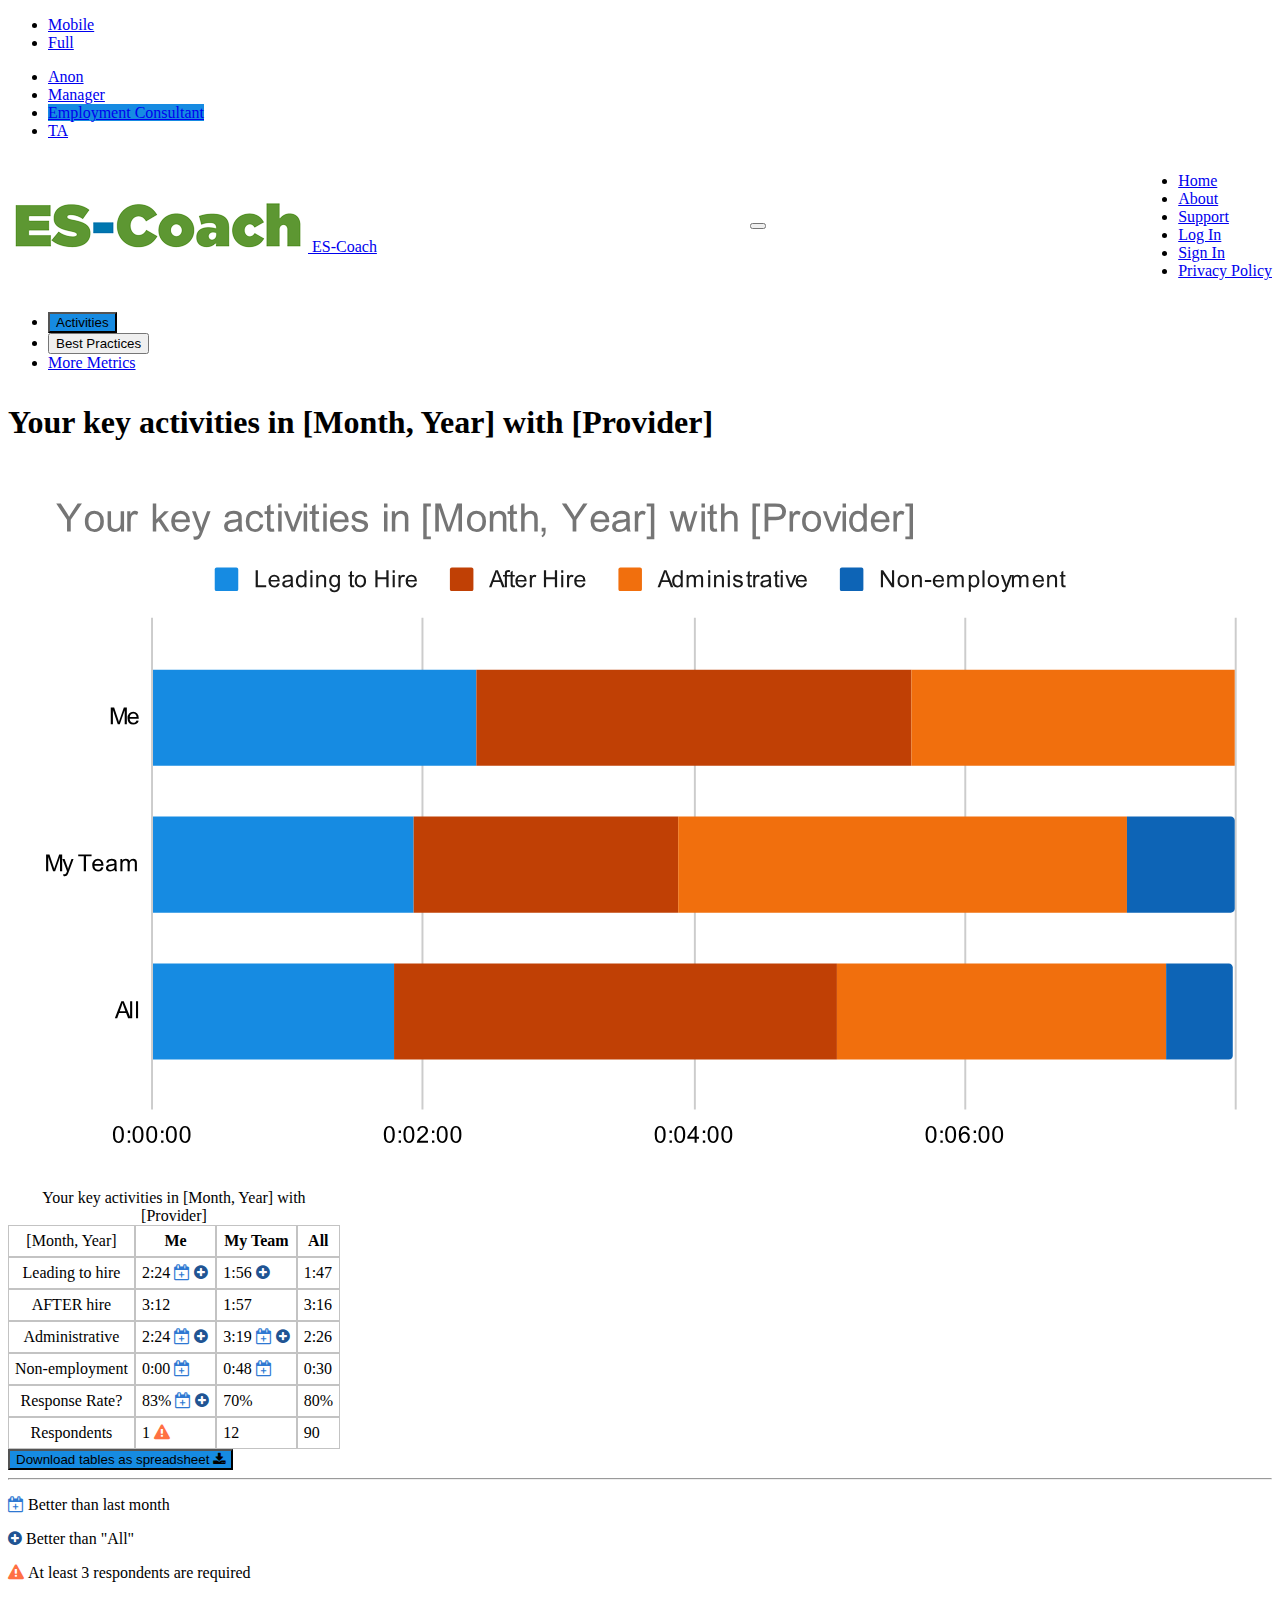
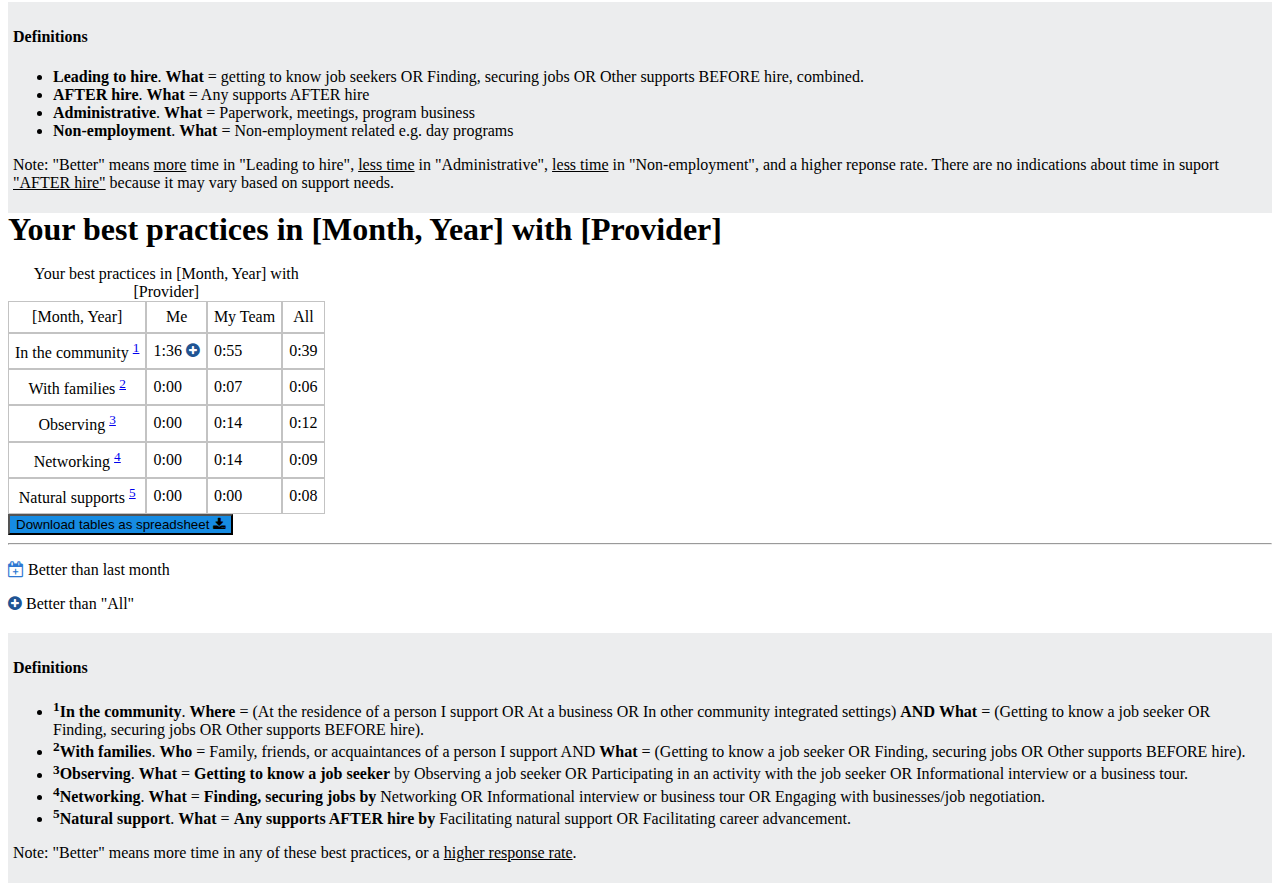
==== ec.html @ 664bf8a0 "style and content edits" ====
<!DOCTYPE html>
<html lang="en">
  <head>
    <title>ES-Coach Dashboard</title>
    <meta charset="utf-8" />
    <meta name="viewport" content="width=device-width, initial-scale=1" />
    <link
      rel="stylesheet"
      href="https://cdnjs.cloudflare.com/ajax/libs/font-awesome/4.7.0/css/font-awesome.min.css" />
<link href="https://cdn.jsdelivr.net/npm/bootstrap@5.2.3/dist/css/bootstrap.min.css" rel="stylesheet" integrity="sha384-rbsA2VBKQhggwzxH7pPCaAqO46MgnOM80zW1RWuH61DGLwZJEdK2Kadq2F9CUG65" crossorigin="anonymous">

    <link
      rel="stylesheet"
      href="https://cdn.jsdelivr.net/npm/bootstrap-icons@1.10.5/font/bootstrap-icons.css" />
    <link rel="stylesheet" href="css/style.css">

<script
      src="https://cdnjs.cloudflare.com/ajax/libs/bootstrap/5.2.0/js/bootstrap.bundle.min.js"
      integrity="sha512-9GacT4119eY3AcosfWtHMsT5JyZudrexyEVzTBWV3viP/YfB9e2pEy3N7WXL3SV6ASXpTU0vzzSxsbfsuUH4sQ=="
      crossorigin="anonymous"
      referrerpolicy="no-referrer"></script>
  </head>
  <body>
    <div class="bg-white">
      <div class="container">
    
        <ul class="nav nav-pills py-2 hidden-mobile">
          <li class="nav-item">
            <a class="nav-link" href="mobile.html">Mobile</a>
          </li>
          <li class="nav-item">
            <a class="nav-link" href="index.html">Full</a>
          </li>
        </ul>

        <ul class="nav nav-pills py-2">
          <li class="nav-item">
            <a class="nav-link" href="index.html">Anon</a>
          </li>
          <li class="nav-item">
            <a class="nav-link" href="manager.html">Manager</a>
          </li>
          <li class="nav-item">
            <a class="nav-link active" href="ec.html">Employment Consultant</a>
          </li>
          <li class="nav-item">
            <a class="nav-link" href="ta.html">TA</a>
          </li>
        </ul>
      </div>
    </div>
    <nav class="navbar navbar-expand-lg navbar-dark bg-dark mb-5" id="mainNav">
      <div class="container px-2">
        <a
          href="/"
          class="navbar-brand d-flex align-items-center mb-3 mb-md-0 me-md-auto text-dark text-decoration-none">
          <img src="es_coach_header.png" class="pe-2" alt="ES-COACH Logo" />
          <span class="visually-hidden" style="width: 10rem">ES-Coach</span>
        </a>

        <button
          class="navbar-toggler"
          type="button"
          data-bs-toggle="collapse"
          data-bs-target="#navbarResponsive"
          aria-controls="navbarResponsive"
          aria-expanded="false"
          aria-label="Toggle navigation">
          <span class="navbar-toggler-icon"></span>
        </button>
        <div class="collapse navbar-collapse" id="navbarResponsive">
          <ul class="navbar-nav ms-auto fw-bold">
            <li class="nav-item">
              <a class="nav-link menu" href="#">Home </a>
            </li>
            <li class="nav-item">
              <a class="nav-link menu" href="#">About </a>
            </li>

            <li class="nav-item">
              <a class="nav-link menu" href="#">Support</a>
            </li>

             <li class="nav-item">
              <a class="nav-link menu" href="#">Log In</a>
            </li>
             <li class="nav-item">
              <a class="nav-link menu" href="#">Sign In</a>
            </li>
             <li class="nav-item">
              <a class="nav-link menu" href="#">Privacy Policy</a>
            </li>
          </ul>
        </div>
      </div>
    </nav>

    <div class="container px-2">
      <div class="row">
        <div class="col-12">
          <!-- Nav tabs -->
          <ul class="p-2 nav nav-pills bg-light" id="floatingTab" role="tablist">
            <li class="nav-item" role="presentation">
              <button
                class="nav-link active"
                id="activities-tab"
                data-bs-toggle="pill"
                data-bs-target="#activities"
                type="button"
                role="tab"
                aria-controls="activities"
                aria-selected="true">
                Activities
              </button>
            </li>
            <li class="nav-item" role="presentation">
              <button
                class="nav-link"
                id="bestpractices-tab"
                data-bs-toggle="pill"
                data-bs-target="#bestpractices"
                type="button"
                role="tab"
                aria-controls="bestpractices"
                aria-selected="false">
                Best Practices
              </button>
            </li>
            <li class="nav-item">
              <a
                class="nav-link text-decoration-none"
                href="https://www.es-coach.org/dashboard"
                role="tab"
                >More Metrics</a
              >
            </li>
          </ul>

          <!-- Tab panes -->
          <div class="tab-content">
            <div
              class="tab-pane active"
              id="activities"
              role="tabpanel"
              aria-labelledby="activities-tab">
              <br />
              <h1 class="mb-4">
                Your key activities in [Month, Year] with [Provider]
              </h1>

<div class="col-lg-8 offset-lg-2 col-md-12 p-2">
              <svg version="1.1" viewBox="0.0 0.0 645.0 371.0" fill="none" stroke="none" stroke-linecap="square" stroke-miterlimit="10"
              xmlns:xlink="http://www.w3.org/1999/xlink" xmlns="http://www.w3.org/2000/svg"><path fill="#ffffff" d="M0 0L645.0 0L645.0 371.0L0 371.0L0 0Z" fill-rule="nonzero"/><path stroke="#cccccc" stroke-width="1.0" stroke-linecap="butt" d="M73.5 81.5L73.5 332.5" fill-rule="nonzero"/><path stroke="#cccccc" stroke-width="1.0" stroke-linecap="butt" d="M211.5 81.5L211.5 332.5" fill-rule="nonzero"/><path stroke="#cccccc" stroke-width="1.0" stroke-linecap="butt" d="M350.5 81.5L350.5 332.5" fill-rule="nonzero"/><path stroke="#cccccc" stroke-width="1.0" stroke-linecap="butt" d="M488.5 81.5L488.5 332.5" fill-rule="nonzero"/><path stroke="#cccccc" stroke-width="1.0" stroke-linecap="butt" d="M626.5 81.5L626.5 332.5" fill-rule="nonzero"/><clipPath id="id_0"><path d="M73.55 81.28333L626.45 81.28333L626.45 332.45L73.55 332.45L73.55 81.28333Z" clip-rule="nonzero"/></clipPath><path stroke="#000000" stroke-width="2.0" stroke-linecap="butt" stroke-opacity="0.0" clip-path="url(#id_0)" d="M74.0 157.0L74.0 108.0L239.0 108.0L239.0 157.0Z" fill-rule="nonzero"/><path fill="#168be2" clip-path="url(#id_0)" d="M74.0 157.0L74.0 108.0L239.0 108.0L239.0 157.0Z" fill-rule="nonzero"/><path stroke="#000000" stroke-width="2.0" stroke-linecap="butt" stroke-opacity="0.0" clip-path="url(#id_0)" d="M74.0 232.0L74.0 183.0L207.0 183.0L207.0 232.0Z" fill-rule="nonzero"/><path fill="#168be2" clip-path="url(#id_0)" d="M74.0 232.0L74.0 183.0L207.0 183.0L207.0 232.0Z" fill-rule="nonzero"/><path stroke="#000000" stroke-width="2.0" stroke-linecap="butt" stroke-opacity="0.0" clip-path="url(#id_0)" d="M74.0 307.0L74.0 258.0L197.0 258.0L197.0 307.0Z" fill-rule="nonzero"/><path fill="#168be2" clip-path="url(#id_0)" d="M74.0 307.0L74.0 258.0L197.0 258.0L197.0 307.0Z" fill-rule="nonzero"/><path stroke="#000000" stroke-width="2.0" stroke-linecap="butt" stroke-opacity="0.0" clip-path="url(#id_0)" d="M239.0 157.0L239.0 108.0L461.0 108.0L461.0 157.0Z" fill-rule="nonzero"/><path fill="#c04005" clip-path="url(#id_0)" d="M239.0 157.0L239.0 108.0L461.0 108.0L461.0 157.0Z" fill-rule="nonzero"/><path stroke="#000000" stroke-width="2.0" stroke-linecap="butt" stroke-opacity="0.0" clip-path="url(#id_0)" d="M207.0 232.0L207.0 183.0L342.0 183.0L342.0 232.0Z" fill-rule="nonzero"/><path fill="#c04005" clip-path="url(#id_0)" d="M207.0 232.0L207.0 183.0L342.0 183.0L342.0 232.0Z" fill-rule="nonzero"/><path stroke="#000000" stroke-width="2.0" stroke-linecap="butt" stroke-opacity="0.0" clip-path="url(#id_0)" d="M197.0 307.0L197.0 258.0L423.0 258.0L423.0 307.0Z" fill-rule="nonzero"/><path fill="#c04005" clip-path="url(#id_0)" d="M197.0 307.0L197.0 258.0L423.0 258.0L423.0 307.0Z" fill-rule="nonzero"/><path stroke="#000000" stroke-width="2.0" stroke-linecap="butt" stroke-opacity="0.0" clip-path="url(#id_0)" d="M461.0 157.0L461.0 108.0L626.0 108.0L626.0 157.0Z" fill-rule="nonzero"/><path fill="#f16f0d" clip-path="url(#id_0)" d="M461.0 157.0L461.0 108.0L626.0 108.0L626.0 157.0Z" fill-rule="nonzero"/><path stroke="#000000" stroke-width="2.0" stroke-linecap="butt" stroke-opacity="0.0" clip-path="url(#id_0)" d="M342.0 232.0L342.0 183.0L571.0 183.0L571.0 232.0Z" fill-rule="nonzero"/><path fill="#f16f0d" clip-path="url(#id_0)" d="M342.0 232.0L342.0 183.0L571.0 183.0L571.0 232.0Z" fill-rule="nonzero"/><path stroke="#000000" stroke-width="2.0" stroke-linecap="butt" stroke-opacity="0.0" clip-path="url(#id_0)" d="M423.0 307.0L423.0 258.0L591.0 258.0L591.0 307.0Z" fill-rule="nonzero"/><path fill="#f16f0d" clip-path="url(#id_0)" d="M423.0 307.0L423.0 258.0L591.0 258.0L591.0 307.0Z" fill-rule="nonzero"/><path stroke="#000000" stroke-width="2.0" stroke-linecap="butt" stroke-opacity="0.0" clip-path="url(#id_0)" d="M626.0 157.0L626.0 108.0L626.0 108.0L626.0 157.0Z" fill-rule="nonzero"/><path fill="#0d64b6" clip-path="url(#id_0)" d="M626.0 157.0L626.0 108.0L626.0 108.0L626.0 157.0Z" fill-rule="nonzero"/><path stroke="#000000" stroke-width="2.0" stroke-linecap="butt" stroke-opacity="0.0" clip-path="url(#id_0)" d="M571.0 232.0L571.0 183.0L624.0 183.0C625.10455 183.0 626.0 183.89543 626.0 185.0L626.0 230.0C626.0 231.10457 625.10455 232.0 624.0 232.0Z" fill-rule="nonzero"/><path fill="#0d64b6" clip-path="url(#id_0)" d="M571.0 232.0L571.0 183.0L624.0 183.0C625.10455 183.0 626.0 183.89543 626.0 185.0L626.0 230.0C626.0 231.10457 625.10455 232.0 624.0 232.0Z" fill-rule="nonzero"/><path stroke="#000000" stroke-width="2.0" stroke-linecap="butt" stroke-opacity="0.0" clip-path="url(#id_0)" d="M591.0 307.0L591.0 258.0L623.0 258.0C624.10455 258.0 625.0 258.89542 625.0 260.0L625.0 305.0C625.0 306.10458 624.10455 307.0 623.0 307.0Z" fill-rule="nonzero"/><path fill="#0d64b6" clip-path="url(#id_0)" d="M591.0 307.0L591.0 258.0L623.0 258.0C624.10455 258.0 625.0 258.89542 625.0 260.0L625.0 305.0C625.0 306.10458 624.10455 307.0 623.0 307.0Z" fill-rule="nonzero"/><path fill="#000000" d="M52.440624 135.89154L52.440624 127.29779L54.159374 127.29779L56.190624 133.37592Q56.471874 134.23529 56.596874 134.65717Q56.7375 134.18842 57.05 133.28217L59.1125 127.29779L60.64375 127.29779L60.64375 135.89154L59.55 135.89154L59.55 128.70404L57.05 135.89154L56.01875 135.89154L53.534374 128.57904L53.534374 135.89154L52.440624 135.89154ZM65.59688 133.89154L66.69063 134.01654Q66.44063 134.96967 65.7375 135.50092Q65.03438 136.03217 63.95625 136.03217Q62.596874 136.03217 61.784374 135.18842Q60.9875 134.34467 60.9875 132.82904Q60.9875 131.26654 61.8 130.40717Q62.6125 129.53217 63.89375 129.53217Q65.14375 129.53217 65.925 130.37592Q66.72188 131.21967 66.72188 132.76654Q66.72188 132.86029 66.72188 133.04779L62.08125 133.04779Q62.14375 134.07904 62.659374 134.62592Q63.175 135.15717 63.95625 135.15717Q64.53438 135.15717 64.94063 134.86029Q65.3625 134.54779 65.59688 133.89154ZM62.14375 132.18842L65.6125 132.18842Q65.55 131.39154 65.22188 131.00092Q64.70625 130.39154 63.909374 130.39154Q63.175 130.39154 62.675 130.87592Q62.190624 131.36029 62.14375 132.18842Z" fill-rule="nonzero"/><path fill="#000000" d="M19.440624 210.86667L19.440624 202.27292L21.159374 202.27292L23.190624 208.35104Q23.471874 209.21042 23.596874 209.6323Q23.7375 209.16354 24.05 208.2573L26.1125 202.27292L27.64375 202.27292L27.64375 210.86667L26.55 210.86667L26.55 203.67917L24.05 210.86667L23.01875 210.86667L20.534374 203.55417L20.534374 210.86667L19.440624 210.86667ZM28.3 213.2573L28.175 212.27292Q28.51875 212.36667 28.784374 212.36667Q29.128124 212.36667 29.33125 212.24167Q29.55 212.1323 29.690624 211.92917Q29.784374 211.7573 30.01875 211.1323Q30.034374 211.05417 30.1125 210.8823L27.7375 204.64792L28.878124 204.64792L30.175 208.24167Q30.425 208.92917 30.628124 209.6948Q30.815624 208.96042 31.065624 208.27292L32.39375 204.64792L33.440624 204.64792L31.08125 210.97604Q30.690624 211.99167 30.4875 212.3823Q30.20625 212.91354 29.83125 213.14792Q29.471874 213.39792 28.971874 213.39792Q28.675 213.39792 28.3 213.2573ZM38.659374 210.86667L38.659374 203.28854L35.83125 203.28854L35.83125 202.27292L42.64375 202.27292L42.64375 203.28854L39.8 203.28854L39.8 210.86667L38.659374 210.86667ZM47.596874 208.86667L48.690624 208.99167Q48.440624 209.9448 47.7375 210.47604Q47.034374 211.0073 45.95625 211.0073Q44.596874 211.0073 43.784374 210.16354Q42.9875 209.3198 42.9875 207.80417Q42.9875 206.24167 43.8 205.3823Q44.6125 204.5073 45.89375 204.5073Q47.14375 204.5073 47.925 205.35104Q48.721874 206.1948 48.721874 207.74167Q48.721874 207.83542 48.721874 208.02292L44.08125 208.02292Q44.14375 209.05417 44.659374 209.60104Q45.175 210.1323 45.95625 210.1323Q46.534374 210.1323 46.940624 209.83542Q47.3625 209.52292 47.596874 208.86667ZM44.14375 207.16354L47.6125 207.16354Q47.55 206.36667 47.221874 205.97604Q46.70625 205.36667 45.909374 205.36667Q45.175 205.36667 44.675 205.85104Q44.190624 206.33542 44.14375 207.16354ZM54.409374 210.10104Q53.815624 210.60104 53.26875 210.80417Q52.7375 211.0073 52.1125 211.0073Q51.08125 211.0073 50.534374 210.5073Q49.9875 210.0073 49.9875 209.22604Q49.9875 208.77292 50.190624 208.39792Q50.39375 208.0073 50.7375 207.78854Q51.08125 207.55417 51.503124 207.4448Q51.8 207.35104 52.440624 207.27292Q53.70625 207.1323 54.315624 206.91354Q54.315624 206.6948 54.315624 206.64792Q54.315624 205.99167 54.01875 205.72604Q53.6125 205.3823 52.815624 205.3823Q52.08125 205.3823 51.721874 205.64792Q51.3625 205.89792 51.190624 206.55417L50.159374 206.41354Q50.3 205.7573 50.628124 205.35104Q50.95625 204.9448 51.565624 204.72604Q52.175 204.5073 52.971874 204.5073Q53.76875 204.5073 54.26875 204.6948Q54.76875 204.8823 55.003124 205.16354Q55.2375 205.4448 55.33125 205.8823Q55.378124 206.14792 55.378124 206.85104L55.378124 208.2573Q55.378124 209.72604 55.440624 210.11667Q55.51875 210.5073 55.721874 210.86667L54.6125 210.86667Q54.45625 210.53854 54.409374 210.10104ZM54.315624 207.74167Q53.7375 207.97604 52.596874 208.14792Q51.940624 208.24167 51.675 208.36667Q51.409374 208.47604 51.253124 208.6948Q51.1125 208.91354 51.1125 209.1948Q51.1125 209.61667 51.425 209.89792Q51.753124 210.17917 52.3625 210.17917Q52.971874 210.17917 53.440624 209.91354Q53.925 209.64792 54.14375 209.17917Q54.315624 208.8198 54.315624 208.1323L54.315624 207.74167ZM57.346874 210.86667L57.346874 204.64792L58.284374 204.64792L58.284374 205.52292Q58.58125 205.05417 59.065624 204.78854Q59.55 204.5073 60.175 204.5073Q60.8625 204.5073 61.3 204.78854Q61.753124 205.0698 61.925 205.58542Q62.675 204.5073 63.846874 204.5073Q64.78438 204.5073 65.26875 205.02292Q65.76875 205.52292 65.76875 206.60104L65.76875 210.86667L64.72188 210.86667L64.72188 206.9448Q64.72188 206.3198 64.6125 206.03854Q64.51875 205.7573 64.25313 205.58542Q63.9875 205.41354 63.6125 205.41354Q62.95625 205.41354 62.51875 205.85104Q62.096874 206.28854 62.096874 207.2573L62.096874 210.86667L61.034374 210.86667L61.034374 206.8198Q61.034374 206.11667 60.76875 205.77292Q60.51875 205.41354 59.940624 205.41354Q59.4875 205.41354 59.1125 205.64792Q58.7375 205.8823 58.565624 206.33542Q58.39375 206.78854 58.39375 207.6323L58.39375 210.86667L57.346874 210.86667Z" fill-rule="nonzero"/><path fill="#000000" d="M54.534374 285.8418L57.83125 277.24805L59.05 277.24805L62.565624 285.8418L61.284374 285.8418L60.26875 283.23242L56.690624 283.23242L55.7375 285.8418L54.534374 285.8418ZM57.01875 282.31055L59.925 282.31055L59.034374 279.93555Q58.6125 278.85742 58.425 278.1543Q58.253124 278.98242 57.95625 279.79492L57.01875 282.31055ZM62.315624 285.8418L62.315624 277.24805L63.378124 277.24805L63.378124 285.8418L62.315624 285.8418ZM65.31563 285.8418L65.31563 277.24805L66.37813 277.24805L66.37813 285.8418L65.31563 285.8418Z" fill-rule="nonzero"/><path fill="#000000" d="M53.55 345.21564Q53.55 343.6844 53.8625 342.7625Q54.175 341.825 54.784374 341.325Q55.409374 340.825 56.346874 340.825Q57.034374 340.825 57.55 341.10626Q58.08125 341.3875 58.425 341.91876Q58.76875 342.4344 58.95625 343.1844Q59.14375 343.9344 59.14375 345.21564Q59.14375 346.73126 58.83125 347.65314Q58.534374 348.575 57.909374 349.09064Q57.3 349.59064 56.346874 349.59064Q55.1125 349.59064 54.39375 348.7Q53.55 347.6375 53.55 345.21564ZM54.628124 345.21564Q54.628124 347.325 55.128124 348.02814Q55.628124 348.73126 56.346874 348.73126Q57.08125 348.73126 57.565624 348.02814Q58.065624 347.325 58.065624 345.21564Q58.065624 343.09064 57.565624 342.40314Q57.08125 341.7 56.33125 341.7Q55.6125 341.7 55.175 342.3094Q54.628124 343.09064 54.628124 345.21564ZM61.128124 344.4344L61.128124 343.23126L62.33125 343.23126L62.33125 344.4344L61.128124 344.4344ZM61.128124 349.45L61.128124 348.2469L62.33125 348.2469L62.33125 349.45L61.128124 349.45ZM63.55 345.21564Q63.55 343.6844 63.8625 342.7625Q64.175 341.825 64.78438 341.325Q65.40938 340.825 66.34688 340.825Q67.03438 340.825 67.55 341.10626Q68.08125 341.3875 68.425 341.91876Q68.76875 342.4344 68.95625 343.1844Q69.14375 343.9344 69.14375 345.21564Q69.14375 346.73126 68.83125 347.65314Q68.53438 348.575 67.90938 349.09064Q67.3 349.59064 66.34688 349.59064Q65.1125 349.59064 64.39375 348.7Q63.55 347.6375 63.55 345.21564ZM64.62813 345.21564Q64.62813 347.325 65.12813 348.02814Q65.62813 348.73126 66.34688 348.73126Q67.08125 348.73126 67.56563 348.02814Q68.06563 347.325 68.06563 345.21564Q68.06563 343.09064 67.56563 342.40314Q67.08125 341.7 66.33125 341.7Q65.6125 341.7 65.175 342.3094Q64.62813 343.09064 64.62813 345.21564ZM70.55 345.21564Q70.55 343.6844 70.8625 342.7625Q71.175 341.825 71.78438 341.325Q72.40938 340.825 73.34688 340.825Q74.03438 340.825 74.55 341.10626Q75.08125 341.3875 75.425 341.91876Q75.76875 342.4344 75.95625 343.1844Q76.14375 343.9344 76.14375 345.21564Q76.14375 346.73126 75.83125 347.65314Q75.53438 348.575 74.90938 349.09064Q74.3 349.59064 73.34688 349.59064Q72.1125 349.59064 71.39375 348.7Q70.55 347.6375 70.55 345.21564ZM71.62813 345.21564Q71.62813 347.325 72.12813 348.02814Q72.62813 348.73126 73.34688 348.73126Q74.08125 348.73126 74.56563 348.02814Q75.06563 347.325 75.06563 345.21564Q75.06563 343.09064 74.56563 342.40314Q74.08125 341.7 73.33125 341.7Q72.6125 341.7 72.175 342.3094Q71.62813 343.09064 71.62813 345.21564ZM78.12813 344.4344L78.12813 343.23126L79.33125 343.23126L79.33125 344.4344L78.12813 344.4344ZM78.12813 349.45L78.12813 348.2469L79.33125 348.2469L79.33125 349.45L78.12813 349.45ZM80.55 345.21564Q80.55 343.6844 80.8625 342.7625Q81.175 341.825 81.78438 341.325Q82.40938 340.825 83.34688 340.825Q84.03438 340.825 84.55 341.10626Q85.08125 341.3875 85.425 341.91876Q85.76875 342.4344 85.95625 343.1844Q86.14375 343.9344 86.14375 345.21564Q86.14375 346.73126 85.83125 347.65314Q85.53438 348.575 84.90938 349.09064Q84.3 349.59064 83.34688 349.59064Q82.1125 349.59064 81.39375 348.7Q80.55 347.6375 80.55 345.21564ZM81.62813 345.21564Q81.62813 347.325 82.12813 348.02814Q82.62813 348.73126 83.34688 348.73126Q84.08125 348.73126 84.56563 348.02814Q85.06563 347.325 85.06563 345.21564Q85.06563 343.09064 84.56563 342.40314Q84.08125 341.7 83.33125 341.7Q82.6125 341.7 82.175 342.3094Q81.62813 343.09064 81.62813 345.21564ZM87.55 345.21564Q87.55 343.6844 87.8625 342.7625Q88.175 341.825 88.78438 341.325Q89.40938 340.825 90.34688 340.825Q91.03438 340.825 91.55 341.10626Q92.08125 341.3875 92.425 341.91876Q92.76875 342.4344 92.95625 343.1844Q93.14375 343.9344 93.14375 345.21564Q93.14375 346.73126 92.83125 347.65314Q92.53438 348.575 91.90938 349.09064Q91.3 349.59064 90.34688 349.59064Q89.1125 349.59064 88.39375 348.7Q87.55 347.6375 87.55 345.21564ZM88.62813 345.21564Q88.62813 347.325 89.12813 348.02814Q89.62813 348.73126 90.34688 348.73126Q91.08125 348.73126 91.56563 348.02814Q92.06563 347.325 92.06563 345.21564Q92.06563 343.09064 91.56563 342.40314Q91.08125 341.7 90.33125 341.7Q89.6125 341.7 89.175 342.3094Q88.62813 343.09064 88.62813 345.21564Z" fill-rule="nonzero"/><path fill="#000000" d="M191.775 345.21564Q191.775 343.6844 192.0875 342.7625Q192.4 341.825 193.00937 341.325Q193.63437 340.825 194.57187 340.825Q195.25937 340.825 195.775 341.10626Q196.30624 341.3875 196.65 341.91876Q196.99374 342.4344 197.18124 343.1844Q197.36874 343.9344 197.36874 345.21564Q197.36874 346.73126 197.05624 347.65314Q196.75937 348.575 196.13437 349.09064Q195.525 349.59064 194.57187 349.59064Q193.3375 349.59064 192.61874 348.7Q191.775 347.6375 191.775 345.21564ZM192.85312 345.21564Q192.85312 347.325 193.35312 348.02814Q193.85312 348.73126 194.57187 348.73126Q195.30624 348.73126 195.79062 348.02814Q196.29062 347.325 196.29062 345.21564Q196.29062 343.09064 195.79062 342.40314Q195.30624 341.7 194.55624 341.7Q193.8375 341.7 193.4 342.3094Q192.85312 343.09064 192.85312 345.21564ZM199.35312 344.4344L199.35312 343.23126L200.55624 343.23126L200.55624 344.4344L199.35312 344.4344ZM199.35312 349.45L199.35312 348.2469L200.55624 348.2469L200.55624 349.45L199.35312 349.45ZM201.775 345.21564Q201.775 343.6844 202.0875 342.7625Q202.4 341.825 203.00937 341.325Q203.63437 340.825 204.57187 340.825Q205.25937 340.825 205.775 341.10626Q206.30624 341.3875 206.65 341.91876Q206.99374 342.4344 207.18124 343.1844Q207.36874 343.9344 207.36874 345.21564Q207.36874 346.73126 207.05624 347.65314Q206.75937 348.575 206.13437 349.09064Q205.525 349.59064 204.57187 349.59064Q203.3375 349.59064 202.61874 348.7Q201.775 347.6375 201.775 345.21564ZM202.85312 345.21564Q202.85312 347.325 203.35312 348.02814Q203.85312 348.73126 204.57187 348.73126Q205.30624 348.73126 205.79062 348.02814Q206.29062 347.325 206.29062 345.21564Q206.29062 343.09064 205.79062 342.40314Q205.30624 341.7 204.55624 341.7Q203.8375 341.7 203.4 342.3094Q202.85312 343.09064 202.85312 345.21564ZM214.32187 348.4344L214.32187 349.45L208.63437 349.45Q208.63437 349.075 208.75937 348.71564Q208.97812 348.1375 209.44687 347.575Q209.93124 347.0125 210.8375 346.27814Q212.24374 345.1219 212.72812 344.45Q213.22812 343.77814 213.22812 343.1844Q213.22812 342.5594 212.775 342.1375Q212.32187 341.7 211.60312 341.7Q210.8375 341.7 210.38437 342.15314Q209.93124 342.60626 209.91562 343.41876L208.8375 343.3094Q208.94687 342.09064 209.66562 341.46564Q210.4 340.825 211.63437 340.825Q212.86874 340.825 213.5875 341.5125Q214.30624 342.2 214.30624 343.21564Q214.30624 343.73126 214.0875 344.23126Q213.88437 344.71564 213.38437 345.27814Q212.9 345.825 211.775 346.77814Q210.82187 347.575 210.54062 347.8719Q210.275 348.15314 210.10312 348.4344L214.32187 348.4344ZM216.35312 344.4344L216.35312 343.23126L217.55624 343.23126L217.55624 344.4344L216.35312 344.4344ZM216.35312 349.45L216.35312 348.2469L217.55624 348.2469L217.55624 349.45L216.35312 349.45ZM218.775 345.21564Q218.775 343.6844 219.0875 342.7625Q219.4 341.825 220.00937 341.325Q220.63437 340.825 221.57187 340.825Q222.25937 340.825 222.775 341.10626Q223.30624 341.3875 223.65 341.91876Q223.99374 342.4344 224.18124 343.1844Q224.36874 343.9344 224.36874 345.21564Q224.36874 346.73126 224.05624 347.65314Q223.75937 348.575 223.13437 349.09064Q222.525 349.59064 221.57187 349.59064Q220.3375 349.59064 219.61874 348.7Q218.775 347.6375 218.775 345.21564ZM219.85312 345.21564Q219.85312 347.325 220.35312 348.02814Q220.85312 348.73126 221.57187 348.73126Q222.30624 348.73126 222.79062 348.02814Q223.29062 347.325 223.29062 345.21564Q223.29062 343.09064 222.79062 342.40314Q222.30624 341.7 221.55624 341.7Q220.8375 341.7 220.4 342.3094Q219.85312 343.09064 219.85312 345.21564ZM225.775 345.21564Q225.775 343.6844 226.0875 342.7625Q226.4 341.825 227.00937 341.325Q227.63437 340.825 228.57187 340.825Q229.25937 340.825 229.775 341.10626Q230.30624 341.3875 230.65 341.91876Q230.99374 342.4344 231.18124 343.1844Q231.36874 343.9344 231.36874 345.21564Q231.36874 346.73126 231.05624 347.65314Q230.75937 348.575 230.13437 349.09064Q229.525 349.59064 228.57187 349.59064Q227.3375 349.59064 226.61874 348.7Q225.775 347.6375 225.775 345.21564ZM226.85312 345.21564Q226.85312 347.325 227.35312 348.02814Q227.85312 348.73126 228.57187 348.73126Q229.30624 348.73126 229.79062 348.02814Q230.29062 347.325 230.29062 345.21564Q230.29062 343.09064 229.79062 342.40314Q229.30624 341.7 228.55624 341.7Q227.8375 341.7 227.4 342.3094Q226.85312 343.09064 226.85312 345.21564Z" fill-rule="nonzero"/><path fill="#000000" d="M330.0 345.21564Q330.0 343.6844 330.3125 342.7625Q330.625 341.825 331.23438 341.325Q331.85938 340.825 332.79688 340.825Q333.48438 340.825 334.0 341.10626Q334.53125 341.3875 334.875 341.91876Q335.21875 342.4344 335.40625 343.1844Q335.59375 343.9344 335.59375 345.21564Q335.59375 346.73126 335.28125 347.65314Q334.98438 348.575 334.35938 349.09064Q333.75 349.59064 332.79688 349.59064Q331.5625 349.59064 330.84375 348.7Q330.0 347.6375 330.0 345.21564ZM331.07812 345.21564Q331.07812 347.325 331.57812 348.02814Q332.07812 348.73126 332.79688 348.73126Q333.53125 348.73126 334.01562 348.02814Q334.51562 347.325 334.51562 345.21564Q334.51562 343.09064 334.01562 342.40314Q333.53125 341.7 332.78125 341.7Q332.0625 341.7 331.625 342.3094Q331.07812 343.09064 331.07812 345.21564ZM337.57812 344.4344L337.57812 343.23126L338.78125 343.23126L338.78125 344.4344L337.57812 344.4344ZM337.57812 349.45L337.57812 348.2469L338.78125 348.2469L338.78125 349.45L337.57812 349.45ZM340.0 345.21564Q340.0 343.6844 340.3125 342.7625Q340.625 341.825 341.23438 341.325Q341.85938 340.825 342.79688 340.825Q343.48438 340.825 344.0 341.10626Q344.53125 341.3875 344.875 341.91876Q345.21875 342.4344 345.40625 343.1844Q345.59375 343.9344 345.59375 345.21564Q345.59375 346.73126 345.28125 347.65314Q344.98438 348.575 344.35938 349.09064Q343.75 349.59064 342.79688 349.59064Q341.5625 349.59064 340.84375 348.7Q340.0 347.6375 340.0 345.21564ZM341.07812 345.21564Q341.07812 347.325 341.57812 348.02814Q342.07812 348.73126 342.79688 348.73126Q343.53125 348.73126 344.01562 348.02814Q344.51562 347.325 344.51562 345.21564Q344.51562 343.09064 344.01562 342.40314Q343.53125 341.7 342.78125 341.7Q342.0625 341.7 341.625 342.3094Q341.07812 343.09064 341.07812 345.21564ZM350.375 349.45L350.375 347.3875L346.65625 347.3875L346.65625 346.41876L350.57812 340.85626L351.4375 340.85626L351.4375 346.41876L352.59375 346.41876L352.59375 347.3875L351.4375 347.3875L351.4375 349.45L350.375 349.45ZM350.375 346.41876L350.375 342.5594L347.6875 346.41876L350.375 346.41876ZM354.57812 344.4344L354.57812 343.23126L355.78125 343.23126L355.78125 344.4344L354.57812 344.4344ZM354.57812 349.45L354.57812 348.2469L355.78125 348.2469L355.78125 349.45L354.57812 349.45ZM357.0 345.21564Q357.0 343.6844 357.3125 342.7625Q357.625 341.825 358.23438 341.325Q358.85938 340.825 359.79688 340.825Q360.48438 340.825 361.0 341.10626Q361.53125 341.3875 361.875 341.91876Q362.21875 342.4344 362.40625 343.1844Q362.59375 343.9344 362.59375 345.21564Q362.59375 346.73126 362.28125 347.65314Q361.98438 348.575 361.35938 349.09064Q360.75 349.59064 359.79688 349.59064Q358.5625 349.59064 357.84375 348.7Q357.0 347.6375 357.0 345.21564ZM358.07812 345.21564Q358.07812 347.325 358.57812 348.02814Q359.07812 348.73126 359.79688 348.73126Q360.53125 348.73126 361.01562 348.02814Q361.51562 347.325 361.51562 345.21564Q361.51562 343.09064 361.01562 342.40314Q360.53125 341.7 359.78125 341.7Q359.0625 341.7 358.625 342.3094Q358.07812 343.09064 358.07812 345.21564ZM364.0 345.21564Q364.0 343.6844 364.3125 342.7625Q364.625 341.825 365.23438 341.325Q365.85938 340.825 366.79688 340.825Q367.48438 340.825 368.0 341.10626Q368.53125 341.3875 368.875 341.91876Q369.21875 342.4344 369.40625 343.1844Q369.59375 343.9344 369.59375 345.21564Q369.59375 346.73126 369.28125 347.65314Q368.98438 348.575 368.35938 349.09064Q367.75 349.59064 366.79688 349.59064Q365.5625 349.59064 364.84375 348.7Q364.0 347.6375 364.0 345.21564ZM365.07812 345.21564Q365.07812 347.325 365.57812 348.02814Q366.07812 348.73126 366.79688 348.73126Q367.53125 348.73126 368.01562 348.02814Q368.51562 347.325 368.51562 345.21564Q368.51562 343.09064 368.01562 342.40314Q367.53125 341.7 366.78125 341.7Q366.0625 341.7 365.625 342.3094Q365.07812 343.09064 365.07812 345.21564Z" fill-rule="nonzero"/><path fill="#000000" d="M468.225 345.21564Q468.225 343.6844 468.5375 342.7625Q468.85 341.825 469.45938 341.325Q470.08438 340.825 471.02188 340.825Q471.70938 340.825 472.225 341.10626Q472.75626 341.3875 473.1 341.91876Q473.44376 342.4344 473.63126 343.1844Q473.81876 343.9344 473.81876 345.21564Q473.81876 346.73126 473.50626 347.65314Q473.20938 348.575 472.58438 349.09064Q471.975 349.59064 471.02188 349.59064Q469.7875 349.59064 469.06876 348.7Q468.225 347.6375 468.225 345.21564ZM469.30313 345.21564Q469.30313 347.325 469.80313 348.02814Q470.30313 348.73126 471.02188 348.73126Q471.75626 348.73126 472.24063 348.02814Q472.74063 347.325 472.74063 345.21564Q472.74063 343.09064 472.24063 342.40314Q471.75626 341.7 471.00626 341.7Q470.2875 341.7 469.85 342.3094Q469.30313 343.09064 469.30313 345.21564ZM475.80313 344.4344L475.80313 343.23126L477.00626 343.23126L477.00626 344.4344L475.80313 344.4344ZM475.80313 349.45L475.80313 348.2469L477.00626 348.2469L477.00626 349.45L475.80313 349.45ZM478.225 345.21564Q478.225 343.6844 478.5375 342.7625Q478.85 341.825 479.45938 341.325Q480.08438 340.825 481.02188 340.825Q481.70938 340.825 482.225 341.10626Q482.75626 341.3875 483.1 341.91876Q483.44376 342.4344 483.63126 343.1844Q483.81876 343.9344 483.81876 345.21564Q483.81876 346.73126 483.50626 347.65314Q483.20938 348.575 482.58438 349.09064Q481.975 349.59064 481.02188 349.59064Q479.7875 349.59064 479.06876 348.7Q478.225 347.6375 478.225 345.21564ZM479.30313 345.21564Q479.30313 347.325 479.80313 348.02814Q480.30313 348.73126 481.02188 348.73126Q481.75626 348.73126 482.24063 348.02814Q482.74063 347.325 482.74063 345.21564Q482.74063 343.09064 482.24063 342.40314Q481.75626 341.7 481.00626 341.7Q480.2875 341.7 479.85 342.3094Q479.30313 343.09064 479.30313 345.21564ZM490.69376 342.96564L489.64688 343.04376Q489.50626 342.41876 489.25626 342.1375Q488.81876 341.6844 488.19376 341.6844Q487.69376 341.6844 487.30313 341.96564Q486.81876 342.34064 486.52188 343.04376Q486.24063 343.73126 486.225 345.0125Q486.6 344.4344 487.14688 344.15314Q487.70938 343.8719 488.31876 343.8719Q489.36563 343.8719 490.1 344.65314Q490.85 345.4344 490.85 346.65314Q490.85 347.46564 490.49063 348.16876Q490.14688 348.85626 489.5375 349.23126Q488.92813 349.59064 488.1625 349.59064Q486.83438 349.59064 486.00626 348.6219Q485.17813 347.65314 485.17813 345.4344Q485.17813 342.9344 486.1 341.8094Q486.89688 340.825 488.25626 340.825Q489.27188 340.825 489.9125 341.40314Q490.56876 341.96564 490.69376 342.96564ZM486.39688 346.66876Q486.39688 347.21564 486.61563 347.71564Q486.85 348.2 487.25626 348.46564Q487.67813 348.73126 488.14688 348.73126Q488.80313 348.73126 489.2875 348.2Q489.77188 347.65314 489.77188 346.73126Q489.77188 345.84064 489.2875 345.325Q488.81876 344.8094 488.1 344.8094Q487.38126 344.8094 486.88126 345.325Q486.39688 345.84064 486.39688 346.66876ZM492.80313 344.4344L492.80313 343.23126L494.00626 343.23126L494.00626 344.4344L492.80313 344.4344ZM492.80313 349.45L492.80313 348.2469L494.00626 348.2469L494.00626 349.45L492.80313 349.45ZM495.225 345.21564Q495.225 343.6844 495.5375 342.7625Q495.85 341.825 496.45938 341.325Q497.08438 340.825 498.02188 340.825Q498.70938 340.825 499.225 341.10626Q499.75626 341.3875 500.1 341.91876Q500.44376 342.4344 500.63126 343.1844Q500.81876 343.9344 500.81876 345.21564Q500.81876 346.73126 500.50626 347.65314Q500.20938 348.575 499.58438 349.09064Q498.975 349.59064 498.02188 349.59064Q496.7875 349.59064 496.06876 348.7Q495.225 347.6375 495.225 345.21564ZM496.30313 345.21564Q496.30313 347.325 496.80313 348.02814Q497.30313 348.73126 498.02188 348.73126Q498.75626 348.73126 499.24063 348.02814Q499.74063 347.325 499.74063 345.21564Q499.74063 343.09064 499.24063 342.40314Q498.75626 341.7 498.00626 341.7Q497.2875 341.7 496.85 342.3094Q496.30313 343.09064 496.30313 345.21564ZM502.225 345.21564Q502.225 343.6844 502.5375 342.7625Q502.85 341.825 503.45938 341.325Q504.08438 340.825 505.02188 340.825Q505.70938 340.825 506.225 341.10626Q506.75626 341.3875 507.1 341.91876Q507.44376 342.4344 507.63126 343.1844Q507.81876 343.9344 507.81876 345.21564Q507.81876 346.73126 507.50626 347.65314Q507.20938 348.575 506.58438 349.09064Q505.975 349.59064 505.02188 349.59064Q503.7875 349.59064 503.06876 348.7Q502.225 347.6375 502.225 345.21564ZM503.30313 345.21564Q503.30313 347.325 503.80313 348.02814Q504.30313 348.73126 505.02188 348.73126Q505.75626 348.73126 506.24063 348.02814Q506.74063 347.325 506.74063 345.21564Q506.74063 343.09064 506.24063 342.40314Q505.75626 341.7 505.00626 341.7Q504.2875 341.7 503.85 342.3094Q503.30313 343.09064 503.30313 345.21564Z" fill-rule="nonzero"/><path fill="#168be2" d="M105.5 56.916668C105.5 56.364384 105.947716 55.916668 106.5 55.916668L116.5 55.916668C117.052284 55.916668 117.5 56.364384 117.5 56.916668L117.5 66.916664C117.5 67.46895 117.052284 67.916664 116.5 67.916664L106.5 67.916664C105.947716 67.916664 105.5 67.46895 105.5 66.916664Z" fill-rule="nonzero"/><path fill="#1a1a1a" d="M126.375 65.916664L126.375 57.322914L127.515625 57.322914L127.515625 64.90104L131.75 64.90104L131.75 65.916664L126.375 65.916664ZM137.54688 63.916664L138.64062 64.041664Q138.39062 64.99479 137.6875 65.52604Q136.98438 66.05729 135.90625 66.05729Q134.54688 66.05729 133.73438 65.21354Q132.9375 64.36979 132.9375 62.854164Q132.9375 61.291664 133.75 60.43229Q134.5625 59.55729 135.84375 59.55729Q137.09375 59.55729 137.875 60.40104Q138.67188 61.24479 138.67188 62.791664Q138.67188 62.885414 138.67188 63.072914L134.03125 63.072914Q134.09375 64.104164 134.60938 64.65104Q135.125 65.18229 135.90625 65.18229Q136.48438 65.18229 136.89062 64.885414Q137.3125 64.572914 137.54688 63.916664ZM134.09375 62.21354L137.5625 62.21354Q137.5 61.416664 137.17188 61.02604Q136.65625 60.416664 135.85938 60.416664Q135.125 60.416664 134.625 60.90104Q134.14062 61.385414 134.09375 62.21354ZM144.35938 65.15104Q143.76562 65.65104 143.21875 65.854164Q142.6875 66.05729 142.0625 66.05729Q141.03125 66.05729 140.48438 65.55729Q139.9375 65.05729 139.9375 64.27604Q139.9375 63.822914 140.14062 63.447914Q140.34375 63.05729 140.6875 62.83854Q141.03125 62.604164 141.45312 62.49479Q141.75 62.40104 142.39062 62.322914Q143.65625 62.18229 144.26562 61.96354Q144.26562 61.74479 144.26562 61.697914Q144.26562 61.041664 143.96875 60.77604Q143.5625 60.43229 142.76562 60.43229Q142.03125 60.43229 141.67188 60.697914Q141.3125 60.947914 141.14062 61.604164L140.10938 61.46354Q140.25 60.80729 140.57812 60.40104Q140.90625 59.99479 141.51562 59.77604Q142.125 59.55729 142.92188 59.55729Q143.71875 59.55729 144.21875 59.74479Q144.71875 59.93229 144.95312 60.21354Q145.1875 60.49479 145.28125 60.93229Q145.32812 61.197914 145.32812 61.90104L145.32812 63.30729Q145.32812 64.77604 145.39062 65.166664Q145.46875 65.55729 145.67188 65.916664L144.5625 65.916664Q144.40625 65.58854 144.35938 65.15104ZM144.26562 62.791664Q143.6875 63.02604 142.54688 63.197914Q141.89062 63.291664 141.625 63.416664Q141.35938 63.52604 141.20312 63.74479Q141.0625 63.96354 141.0625 64.24479Q141.0625 64.666664 141.375 64.947914Q141.70312 65.229164 142.3125 65.229164Q142.92188 65.229164 143.39062 64.96354Q143.875 64.697914 144.09375 64.229164Q144.26562 63.86979 144.26562 63.18229L144.26562 62.791664ZM151.32812 65.916664L151.32812 65.135414Q150.73438 66.05729 149.59375 66.05729Q148.84375 66.05729 148.21875 65.65104Q147.59375 65.229164 147.25 64.49479Q146.90625 63.760414 146.90625 62.80729Q146.90625 61.885414 147.21875 61.11979Q147.53125 60.354164 148.15625 59.96354Q148.78125 59.55729 149.54688 59.55729Q150.10938 59.55729 150.54688 59.791664Q150.98438 60.02604 151.26562 60.40104L151.26562 57.322914L152.3125 57.322914L152.3125 65.916664L151.32812 65.916664ZM148.0 62.80729Q148.0 64.010414 148.5 64.604164Q149.0 65.18229 149.6875 65.18229Q150.375 65.18229 150.85938 64.61979Q151.34375 64.05729 151.34375 62.90104Q151.34375 61.61979 150.84375 61.02604Q150.35938 60.43229 149.64062 60.43229Q148.9375 60.43229 148.46875 61.010414Q148.0 61.572914 148.0 62.80729ZM154.29688 58.541664L154.29688 57.322914L155.35938 57.322914L155.35938 58.541664L154.29688 58.541664ZM154.29688 65.916664L154.29688 59.697914L155.35938 59.697914L155.35938 65.916664L154.29688 65.916664ZM157.29688 65.916664L157.29688 59.697914L158.23438 59.697914L158.23438 60.572914Q158.92188 59.55729 160.21875 59.55729Q160.78125 59.55729 161.25 59.760414Q161.73438 59.96354 161.96875 60.291664Q162.20312 60.61979 162.29688 61.05729Q162.34375 61.354164 162.34375 62.08854L162.34375 65.916664L161.29688 65.916664L161.29688 62.135414Q161.29688 61.479164 161.17188 61.166664Q161.04688 60.854164 160.73438 60.666664Q160.42188 60.46354 160.0 60.46354Q159.32812 60.46354 158.82812 60.90104Q158.34375 61.322914 158.34375 62.510414L158.34375 65.916664L157.29688 65.916664ZM164.09375 66.43229L165.125 66.58854Q165.1875 67.05729 165.48438 67.27604Q165.875 67.572914 166.54688 67.572914Q167.28125 67.572914 167.67188 67.27604Q168.07812 66.979164 168.21875 66.46354Q168.3125 66.135414 168.29688 65.104164Q167.60938 65.916664 166.57812 65.916664Q165.29688 65.916664 164.59375 64.99479Q163.89062 64.05729 163.89062 62.77604Q163.89062 61.885414 164.20312 61.135414Q164.53125 60.36979 165.14062 59.96354Q165.75 59.55729 166.57812 59.55729Q167.6875 59.55729 168.40625 60.447914L168.40625 59.697914L169.375 59.697914L169.375 65.072914Q169.375 66.52604 169.07812 67.135414Q168.78125 67.74479 168.14062 68.08854Q167.5 68.447914 166.5625 68.447914Q165.45312 68.447914 164.76562 67.947914Q164.07812 67.447914 164.09375 66.43229ZM164.96875 62.697914Q164.96875 63.916664 165.45312 64.479164Q165.9375 65.041664 166.67188 65.041664Q167.40625 65.041664 167.89062 64.479164Q168.39062 63.916664 168.39062 62.729164Q168.39062 61.58854 167.875 61.010414Q167.375 60.43229 166.65625 60.43229Q165.95312 60.43229 165.45312 61.010414Q164.96875 61.572914 164.96875 62.697914ZM176.59375 64.979164L176.75 65.90104Q176.29688 65.99479 175.95312 65.99479Q175.375 65.99479 175.0625 65.822914Q174.75 65.635414 174.60938 65.33854Q174.48438 65.041664 174.48438 64.08854L174.48438 60.510414L173.71875 60.510414L173.71875 59.697914L174.48438 59.697914L174.48438 58.15104L175.53125 57.52604L175.53125 59.697914L176.59375 59.697914L176.59375 60.510414L175.53125 60.510414L175.53125 64.15104Q175.53125 64.604164 175.57812 64.729164Q175.64062 64.854164 175.76562 64.93229Q175.89062 65.010414 176.125 65.010414Q176.3125 65.010414 176.59375 64.979164ZM176.90625 62.80729Q176.90625 61.072914 177.85938 60.24479Q178.65625 59.55729 179.8125 59.55729Q181.09375 59.55729 181.90625 60.40104Q182.73438 61.229164 182.73438 62.71354Q182.73438 63.916664 182.375 64.604164Q182.01562 65.291664 181.3125 65.68229Q180.625 66.05729 179.8125 66.05729Q178.51562 66.05729 177.70312 65.229164Q176.90625 64.385414 176.90625 62.80729ZM177.98438 62.80729Q177.98438 63.99479 178.5 64.58854Q179.03125 65.18229 179.8125 65.18229Q180.60938 65.18229 181.125 64.58854Q181.64062 63.99479 181.64062 62.77604Q181.64062 61.61979 181.10938 61.02604Q180.59375 60.43229 179.8125 60.43229Q179.03125 60.43229 178.5 61.02604Q177.98438 61.604164 177.98438 62.80729ZM187.46875 65.916664L187.46875 57.322914L188.59375 57.322914L188.59375 60.854164L193.0625 60.854164L193.0625 57.322914L194.20312 57.322914L194.20312 65.916664L193.0625 65.916664L193.0625 61.86979L188.59375 61.86979L188.59375 65.916664L187.46875 65.916664ZM196.29688 58.541664L196.29688 57.322914L197.35938 57.322914L197.35938 58.541664L196.29688 58.541664ZM196.29688 65.916664L196.29688 59.697914L197.35938 59.697914L197.35938 65.916664L196.29688 65.916664ZM199.28125 65.916664L199.28125 59.697914L200.23438 59.697914L200.23438 60.635414Q200.59375 59.979164 200.89062 59.77604Q201.20312 59.55729 201.57812 59.55729Q202.10938 59.55729 202.65625 59.885414L202.29688 60.86979Q201.90625 60.635414 201.53125 60.635414Q201.17188 60.635414 200.89062 60.854164Q200.625 61.05729 200.51562 61.43229Q200.32812 61.99479 200.32812 62.65104L200.32812 65.916664L199.28125 65.916664ZM207.54688 63.916664L208.64062 64.041664Q208.39062 64.99479 207.6875 65.52604Q206.98438 66.05729 205.90625 66.05729Q204.54688 66.05729 203.73438 65.21354Q202.9375 64.36979 202.9375 62.854164Q202.9375 61.291664 203.75 60.43229Q204.5625 59.55729 205.84375 59.55729Q207.09375 59.55729 207.875 60.40104Q208.67188 61.24479 208.67188 62.791664Q208.67188 62.885414 208.67188 63.072914L204.03125 63.072914Q204.09375 64.104164 204.60938 64.65104Q205.125 65.18229 205.90625 65.18229Q206.48438 65.18229 206.89062 64.885414Q207.3125 64.572914 207.54688 63.916664ZM204.09375 62.21354L207.5625 62.21354Q207.5 61.416664 207.17188 61.02604Q206.65625 60.416664 205.85938 60.416664Q205.125 60.416664 204.625 60.90104Q204.14062 61.385414 204.09375 62.21354Z" fill-rule="nonzero"/><path fill="#c04005" d="M225.5 56.916668C225.5 56.364384 225.94771 55.916668 226.5 55.916668L236.5 55.916668C237.05229 55.916668 237.5 56.364384 237.5 56.916668L237.5 66.916664C237.5 67.46895 237.05229 67.916664 236.5 67.916664L226.5 67.916664C225.94771 67.916664 225.5 67.46895 225.5 66.916664Z" fill-rule="nonzero"/><path fill="#1a1a1a" d="M245.48438 65.916664L248.78125 57.322914L250.0 57.322914L253.51562 65.916664L252.23438 65.916664L251.21875 63.30729L247.64062 63.30729L246.6875 65.916664L245.48438 65.916664ZM247.96875 62.385414L250.875 62.385414L249.98438 60.010414Q249.5625 58.93229 249.375 58.229164Q249.20312 59.05729 248.90625 59.86979L247.96875 62.385414ZM253.54688 65.916664L253.54688 60.510414L252.60938 60.510414L252.60938 59.697914L253.54688 59.697914L253.54688 59.02604Q253.54688 58.40104 253.65625 58.104164Q253.8125 57.68229 254.1875 57.43229Q254.57812 57.18229 255.26562 57.18229Q255.71875 57.18229 256.25 57.291664L256.09375 58.197914Q255.76562 58.15104 255.46875 58.15104Q254.98438 58.15104 254.78125 58.354164Q254.59375 58.55729 254.59375 59.11979L254.59375 59.697914L255.8125 59.697914L255.8125 60.510414L254.59375 60.510414L254.59375 65.916664L253.54688 65.916664ZM258.59375 64.979164L258.75 65.90104Q258.29688 65.99479 257.95312 65.99479Q257.375 65.99479 257.0625 65.822914Q256.75 65.635414 256.60938 65.33854Q256.48438 65.041664 256.48438 64.08854L256.48438 60.510414L255.71875 60.510414L255.71875 59.697914L256.48438 59.697914L256.48438 58.15104L257.53125 57.52604L257.53125 59.697914L258.59375 59.697914L258.59375 60.510414L257.53125 60.510414L257.53125 64.15104Q257.53125 64.604164 257.57812 64.729164Q257.64062 64.854164 257.76562 64.93229Q257.89062 65.010414 258.125 65.010414Q258.3125 65.010414 258.59375 64.979164ZM263.54688 63.916664L264.64062 64.041664Q264.39062 64.99479 263.6875 65.52604Q262.98438 66.05729 261.90625 66.05729Q260.54688 66.05729 259.73438 65.21354Q258.9375 64.36979 258.9375 62.854164Q258.9375 61.291664 259.75 60.43229Q260.5625 59.55729 261.84375 59.55729Q263.09375 59.55729 263.875 60.40104Q264.67188 61.24479 264.67188 62.791664Q264.67188 62.885414 264.67188 63.072914L260.03125 63.072914Q260.09375 64.104164 260.60938 64.65104Q261.125 65.18229 261.90625 65.18229Q262.48438 65.18229 262.89062 64.885414Q263.3125 64.572914 263.54688 63.916664ZM260.09375 62.21354L263.5625 62.21354Q263.5 61.416664 263.17188 61.02604Q262.65625 60.416664 261.85938 60.416664Q261.125 60.416664 260.625 60.90104Q260.14062 61.385414 260.09375 62.21354ZM266.28125 65.916664L266.28125 59.697914L267.23438 59.697914L267.23438 60.635414Q267.59375 59.979164 267.89062 59.77604Q268.20312 59.55729 268.57812 59.55729Q269.10938 59.55729 269.65625 59.885414L269.29688 60.86979Q268.90625 60.635414 268.53125 60.635414Q268.17188 60.635414 267.89062 60.854164Q267.625 61.05729 267.51562 61.43229Q267.32812 61.99479 267.32812 62.65104L267.32812 65.916664L266.28125 65.916664ZM273.46875 65.916664L273.46875 57.322914L274.59375 57.322914L274.59375 60.854164L279.0625 60.854164L279.0625 57.322914L280.20312 57.322914L280.20312 65.916664L279.0625 65.916664L279.0625 61.86979L274.59375 61.86979L274.59375 65.916664L273.46875 65.916664ZM282.29688 58.541664L282.29688 57.322914L283.35938 57.322914L283.35938 58.541664L282.29688 58.541664ZM282.29688 65.916664L282.29688 59.697914L283.35938 59.697914L283.35938 65.916664L282.29688 65.916664ZM285.28125 65.916664L285.28125 59.697914L286.23438 59.697914L286.23438 60.635414Q286.59375 59.979164 286.89062 59.77604Q287.20312 59.55729 287.57812 59.55729Q288.10938 59.55729 288.65625 59.885414L288.29688 60.86979Q287.90625 60.635414 287.53125 60.635414Q287.17188 60.635414 286.89062 60.854164Q286.625 61.05729 286.51562 61.43229Q286.32812 61.99479 286.32812 62.65104L286.32812 65.916664L285.28125 65.916664ZM293.54688 63.916664L294.64062 64.041664Q294.39062 64.99479 293.6875 65.52604Q292.98438 66.05729 291.90625 66.05729Q290.54688 66.05729 289.73438 65.21354Q288.9375 64.36979 288.9375 62.854164Q288.9375 61.291664 289.75 60.43229Q290.5625 59.55729 291.84375 59.55729Q293.09375 59.55729 293.875 60.40104Q294.67188 61.24479 294.67188 62.791664Q294.67188 62.885414 294.67188 63.072914L290.03125 63.072914Q290.09375 64.104164 290.60938 64.65104Q291.125 65.18229 291.90625 65.18229Q292.48438 65.18229 292.89062 64.885414Q293.3125 64.572914 293.54688 63.916664ZM290.09375 62.21354L293.5625 62.21354Q293.5 61.416664 293.17188 61.02604Q292.65625 60.416664 291.85938 60.416664Q291.125 60.416664 290.625 60.90104Q290.14062 61.385414 290.09375 62.21354Z" fill-rule="nonzero"/><path fill="#f16f0d" d="M311.5 56.916668C311.5 56.364384 311.94772 55.916668 312.5 55.916668L322.5 55.916668C323.05228 55.916668 323.5 56.364384 323.5 56.916668L323.5 66.916664C323.5 67.46895 323.05228 67.916664 322.5 67.916664L312.5 67.916664C311.94772 67.916664 311.5 67.46895 311.5 66.916664Z" fill-rule="nonzero"/><path fill="#1a1a1a" d="M331.48438 65.916664L334.78125 57.322914L336.0 57.322914L339.51562 65.916664L338.23438 65.916664L337.21875 63.30729L333.64062 63.30729L332.6875 65.916664L331.48438 65.916664ZM333.96875 62.385414L336.875 62.385414L335.98438 60.010414Q335.5625 58.93229 335.375 58.229164Q335.20312 59.05729 334.90625 59.86979L333.96875 62.385414ZM343.32812 65.916664L343.32812 65.135414Q342.73438 66.05729 341.59375 66.05729Q340.84375 66.05729 340.21875 65.65104Q339.59375 65.229164 339.25 64.49479Q338.90625 63.760414 338.90625 62.80729Q338.90625 61.885414 339.21875 61.11979Q339.53125 60.354164 340.15625 59.96354Q340.78125 59.55729 341.54688 59.55729Q342.10938 59.55729 342.54688 59.791664Q342.98438 60.02604 343.26562 60.40104L343.26562 57.322914L344.3125 57.322914L344.3125 65.916664L343.32812 65.916664ZM340.0 62.80729Q340.0 64.010414 340.5 64.604164Q341.0 65.18229 341.6875 65.18229Q342.375 65.18229 342.85938 64.61979Q343.34375 64.05729 343.34375 62.90104Q343.34375 61.61979 342.84375 61.02604Q342.35938 60.43229 341.64062 60.43229Q340.9375 60.43229 340.46875 61.010414Q340.0 61.572914 340.0 62.80729ZM346.29688 65.916664L346.29688 59.697914L347.23438 59.697914L347.23438 60.572914Q347.53125 60.104164 348.01562 59.83854Q348.5 59.55729 349.125 59.55729Q349.8125 59.55729 350.25 59.83854Q350.70312 60.11979 350.875 60.635414Q351.625 59.55729 352.79688 59.55729Q353.73438 59.55729 354.21875 60.072914Q354.71875 60.572914 354.71875 61.65104L354.71875 65.916664L353.67188 65.916664L353.67188 61.99479Q353.67188 61.36979 353.5625 61.08854Q353.46875 60.80729 353.20312 60.635414Q352.9375 60.46354 352.5625 60.46354Q351.90625 60.46354 351.46875 60.90104Q351.04688 61.33854 351.04688 62.30729L351.04688 65.916664L349.98438 65.916664L349.98438 61.86979Q349.98438 61.166664 349.71875 60.822914Q349.46875 60.46354 348.89062 60.46354Q348.4375 60.46354 348.0625 60.697914Q347.6875 60.93229 347.51562 61.385414Q347.34375 61.83854 347.34375 62.68229L347.34375 65.916664L346.29688 65.916664ZM357.29688 58.541664L357.29688 57.322914L358.35938 57.322914L358.35938 58.541664L357.29688 58.541664ZM357.29688 65.916664L357.29688 59.697914L358.35938 59.697914L358.35938 65.916664L357.29688 65.916664ZM360.29688 65.916664L360.29688 59.697914L361.23438 59.697914L361.23438 60.572914Q361.92188 59.55729 363.21875 59.55729Q363.78125 59.55729 364.25 59.760414Q364.73438 59.96354 364.96875 60.291664Q365.20312 60.61979 365.29688 61.05729Q365.34375 61.354164 365.34375 62.08854L365.34375 65.916664L364.29688 65.916664L364.29688 62.135414Q364.29688 61.479164 364.17188 61.166664Q364.04688 60.854164 363.73438 60.666664Q363.42188 60.46354 363.0 60.46354Q362.32812 60.46354 361.82812 60.90104Q361.34375 61.322914 361.34375 62.510414L361.34375 65.916664L360.29688 65.916664ZM367.29688 58.541664L367.29688 57.322914L368.35938 57.322914L368.35938 58.541664L367.29688 58.541664ZM367.29688 65.916664L367.29688 59.697914L368.35938 59.697914L368.35938 65.916664L367.29688 65.916664ZM369.875 64.05729L370.90625 63.90104Q371.0 64.52604 371.39062 64.854164Q371.79688 65.18229 372.53125 65.18229Q373.25 65.18229 373.59375 64.90104Q373.95312 64.604164 373.95312 64.197914Q373.95312 63.83854 373.64062 63.635414Q373.42188 63.49479 372.5625 63.27604Q371.40625 62.979164 370.95312 62.77604Q370.51562 62.55729 370.28125 62.18229Q370.04688 61.80729 370.04688 61.33854Q370.04688 60.93229 370.23438 60.572914Q370.42188 60.21354 370.75 59.979164Q371.0 59.80729 371.42188 59.68229Q371.84375 59.55729 372.34375 59.55729Q373.0625 59.55729 373.60938 59.77604Q374.17188 59.979164 374.4375 60.33854Q374.70312 60.697914 374.79688 61.291664L373.76562 61.43229Q373.70312 60.96354 373.35938 60.697914Q373.03125 60.416664 372.40625 60.416664Q371.6875 60.416664 371.375 60.666664Q371.0625 60.90104 371.0625 61.229164Q371.0625 61.43229 371.1875 61.58854Q371.32812 61.760414 371.59375 61.86979Q371.75 61.93229 372.53125 62.135414Q373.65625 62.447914 374.09375 62.635414Q374.53125 62.822914 374.78125 63.18229Q375.03125 63.541664 375.03125 64.08854Q375.03125 64.61979 374.71875 65.08854Q374.42188 65.541664 373.84375 65.80729Q373.26562 66.05729 372.53125 66.05729Q371.3125 66.05729 370.67188 65.55729Q370.04688 65.041664 369.875 64.05729ZM379.59375 64.979164L379.75 65.90104Q379.29688 65.99479 378.95312 65.99479Q378.375 65.99479 378.0625 65.822914Q377.75 65.635414 377.60938 65.33854Q377.48438 65.041664 377.48438 64.08854L377.48438 60.510414L376.71875 60.510414L376.71875 59.697914L377.48438 59.697914L377.48438 58.15104L378.53125 57.52604L378.53125 59.697914L379.59375 59.697914L379.59375 60.510414L378.53125 60.510414L378.53125 64.15104Q378.53125 64.604164 378.57812 64.729164Q378.64062 64.854164 378.76562 64.93229Q378.89062 65.010414 379.125 65.010414Q379.3125 65.010414 379.59375 64.979164ZM380.28125 65.916664L380.28125 59.697914L381.23438 59.697914L381.23438 60.635414Q381.59375 59.979164 381.89062 59.77604Q382.20312 59.55729 382.57812 59.55729Q383.10938 59.55729 383.65625 59.885414L383.29688 60.86979Q382.90625 60.635414 382.53125 60.635414Q382.17188 60.635414 381.89062 60.854164Q381.625 61.05729 381.51562 61.43229Q381.32812 61.99479 381.32812 62.65104L381.32812 65.916664L380.28125 65.916664ZM388.35938 65.15104Q387.76562 65.65104 387.21875 65.854164Q386.6875 66.05729 386.0625 66.05729Q385.03125 66.05729 384.48438 65.55729Q383.9375 65.05729 383.9375 64.27604Q383.9375 63.822914 384.14062 63.447914Q384.34375 63.05729 384.6875 62.83854Q385.03125 62.604164 385.45312 62.49479Q385.75 62.40104 386.39062 62.322914Q387.65625 62.18229 388.26562 61.96354Q388.26562 61.74479 388.26562 61.697914Q388.26562 61.041664 387.96875 60.77604Q387.5625 60.43229 386.76562 60.43229Q386.03125 60.43229 385.67188 60.697914Q385.3125 60.947914 385.14062 61.604164L384.10938 61.46354Q384.25 60.80729 384.57812 60.40104Q384.90625 59.99479 385.51562 59.77604Q386.125 59.55729 386.92188 59.55729Q387.71875 59.55729 388.21875 59.74479Q388.71875 59.93229 388.95312 60.21354Q389.1875 60.49479 389.28125 60.93229Q389.32812 61.197914 389.32812 61.90104L389.32812 63.30729Q389.32812 64.77604 389.39062 65.166664Q389.46875 65.55729 389.67188 65.916664L388.5625 65.916664Q388.40625 65.58854 388.35938 65.15104ZM388.26562 62.791664Q387.6875 63.02604 386.54688 63.197914Q385.89062 63.291664 385.625 63.416664Q385.35938 63.52604 385.20312 63.74479Q385.0625 63.96354 385.0625 64.24479Q385.0625 64.666664 385.375 64.947914Q385.70312 65.229164 386.3125 65.229164Q386.92188 65.229164 387.39062 64.96354Q387.875 64.697914 388.09375 64.229164Q388.26562 63.86979 388.26562 63.18229L388.26562 62.791664ZM393.59375 64.979164L393.75 65.90104Q393.29688 65.99479 392.95312 65.99479Q392.375 65.99479 392.0625 65.822914Q391.75 65.635414 391.60938 65.33854Q391.48438 65.041664 391.48438 64.08854L391.48438 60.510414L390.71875 60.510414L390.71875 59.697914L391.48438 59.697914L391.48438 58.15104L392.53125 57.52604L392.53125 59.697914L393.59375 59.697914L393.59375 60.510414L392.53125 60.510414L392.53125 64.15104Q392.53125 64.604164 392.57812 64.729164Q392.64062 64.854164 392.76562 64.93229Q392.89062 65.010414 393.125 65.010414Q393.3125 65.010414 393.59375 64.979164ZM394.29688 58.541664L394.29688 57.322914L395.35938 57.322914L395.35938 58.541664L394.29688 58.541664ZM394.29688 65.916664L394.29688 59.697914L395.35938 59.697914L395.35938 65.916664L394.29688 65.916664ZM399.01562 65.916664L396.65625 59.697914L397.76562 59.697914L399.10938 63.416664Q399.3125 64.02604 399.5 64.666664Q399.64062 64.18229 399.89062 63.49479L401.28125 59.697914L402.35938 59.697914L400.0 65.916664L399.01562 65.916664ZM406.54688 63.916664L407.64062 64.041664Q407.39062 64.99479 406.6875 65.52604Q405.98438 66.05729 404.90625 66.05729Q403.54688 66.05729 402.73438 65.21354Q401.9375 64.36979 401.9375 62.854164Q401.9375 61.291664 402.75 60.43229Q403.5625 59.55729 404.84375 59.55729Q406.09375 59.55729 406.875 60.40104Q407.67188 61.24479 407.67188 62.791664Q407.67188 62.885414 407.67188 63.072914L403.03125 63.072914Q403.09375 64.104164 403.60938 64.65104Q404.125 65.18229 404.90625 65.18229Q405.48438 65.18229 405.89062 64.885414Q406.3125 64.572914 406.54688 63.916664ZM403.09375 62.21354L406.5625 62.21354Q406.5 61.416664 406.17188 61.02604Q405.65625 60.416664 404.85938 60.416664Q404.125 60.416664 403.625 60.90104Q403.14062 61.385414 403.09375 62.21354Z" fill-rule="nonzero"/><path fill="#0d64b6" d="M424.5 56.916668C424.5 56.364384 424.94772 55.916668 425.5 55.916668L435.5 55.916668C436.05228 55.916668 436.5 56.364384 436.5 56.916668L436.5 66.916664C436.5 67.46895 436.05228 67.916664 435.5 67.916664L425.5 67.916664C424.94772 67.916664 424.5 67.46895 424.5 66.916664Z" fill-rule="nonzero"/><path fill="#1a1a1a" d="M445.42188 65.916664L445.42188 57.322914L446.57812 57.322914L451.09375 64.072914L451.09375 57.322914L452.1875 57.322914L452.1875 65.916664L451.01562 65.916664L446.5 59.166664L446.5 65.916664L445.42188 65.916664ZM453.90625 62.80729Q453.90625 61.072914 454.85938 60.24479Q455.65625 59.55729 456.8125 59.55729Q458.09375 59.55729 458.90625 60.40104Q459.73438 61.229164 459.73438 62.71354Q459.73438 63.916664 459.375 64.604164Q459.01562 65.291664 458.3125 65.68229Q457.625 66.05729 456.8125 66.05729Q455.51562 66.05729 454.70312 65.229164Q453.90625 64.385414 453.90625 62.80729ZM454.98438 62.80729Q454.98438 63.99479 455.5 64.58854Q456.03125 65.18229 456.8125 65.18229Q457.60938 65.18229 458.125 64.58854Q458.64062 63.99479 458.64062 62.77604Q458.64062 61.61979 458.10938 61.02604Q457.59375 60.43229 456.8125 60.43229Q456.03125 60.43229 455.5 61.02604Q454.98438 61.604164 454.98438 62.80729ZM461.29688 65.916664L461.29688 59.697914L462.23438 59.697914L462.23438 60.572914Q462.92188 59.55729 464.21875 59.55729Q464.78125 59.55729 465.25 59.760414Q465.73438 59.96354 465.96875 60.291664Q466.20312 60.61979 466.29688 61.05729Q466.34375 61.354164 466.34375 62.08854L466.34375 65.916664L465.29688 65.916664L465.29688 62.135414Q465.29688 61.479164 465.17188 61.166664Q465.04688 60.854164 464.73438 60.666664Q464.42188 60.46354 464.0 60.46354Q463.32812 60.46354 462.82812 60.90104Q462.34375 61.322914 462.34375 62.510414L462.34375 65.916664L461.29688 65.916664ZM467.875 63.33854L467.875 62.27604L471.125 62.27604L471.125 63.33854L467.875 63.33854ZM476.54688 63.916664L477.64062 64.041664Q477.39062 64.99479 476.6875 65.52604Q475.98438 66.05729 474.90625 66.05729Q473.54688 66.05729 472.73438 65.21354Q471.9375 64.36979 471.9375 62.854164Q471.9375 61.291664 472.75 60.43229Q473.5625 59.55729 474.84375 59.55729Q476.09375 59.55729 476.875 60.40104Q477.67188 61.24479 477.67188 62.791664Q477.67188 62.885414 477.67188 63.072914L473.03125 63.072914Q473.09375 64.104164 473.60938 64.65104Q474.125 65.18229 474.90625 65.18229Q475.48438 65.18229 475.89062 64.885414Q476.3125 64.572914 476.54688 63.916664ZM473.09375 62.21354L476.5625 62.21354Q476.5 61.416664 476.17188 61.02604Q475.65625 60.416664 474.85938 60.416664Q474.125 60.416664 473.625 60.90104Q473.14062 61.385414 473.09375 62.21354ZM479.29688 65.916664L479.29688 59.697914L480.23438 59.697914L480.23438 60.572914Q480.53125 60.104164 481.01562 59.83854Q481.5 59.55729 482.125 59.55729Q482.8125 59.55729 483.25 59.83854Q483.70312 60.11979 483.875 60.635414Q484.625 59.55729 485.79688 59.55729Q486.73438 59.55729 487.21875 60.072914Q487.71875 60.572914 487.71875 61.65104L487.71875 65.916664L486.67188 65.916664L486.67188 61.99479Q486.67188 61.36979 486.5625 61.08854Q486.46875 60.80729 486.20312 60.635414Q485.9375 60.46354 485.5625 60.46354Q484.90625 60.46354 484.46875 60.90104Q484.04688 61.33854 484.04688 62.30729L484.04688 65.916664L482.98438 65.916664L482.98438 61.86979Q482.98438 61.166664 482.71875 60.822914Q482.46875 60.46354 481.89062 60.46354Q481.4375 60.46354 481.0625 60.697914Q480.6875 60.93229 480.51562 61.385414Q480.34375 61.83854 480.34375 62.68229L480.34375 65.916664L479.29688 65.916664ZM490.29688 68.30729L490.29688 59.697914L491.25 59.697914L491.25 60.49479Q491.59375 60.02604 492.01562 59.791664Q492.45312 59.55729 493.0625 59.55729Q493.85938 59.55729 494.46875 59.96354Q495.07812 60.36979 495.375 61.11979Q495.6875 61.86979 495.6875 62.760414Q495.6875 63.71354 495.34375 64.479164Q495.01562 65.24479 494.35938 65.65104Q493.70312 66.05729 492.98438 66.05729Q492.45312 66.05729 492.03125 65.83854Q491.60938 65.604164 491.34375 65.27604L491.34375 68.30729L490.29688 68.30729ZM491.25 62.83854Q491.25 64.041664 491.73438 64.61979Q492.21875 65.18229 492.90625 65.18229Q493.60938 65.18229 494.10938 64.58854Q494.60938 63.99479 494.60938 62.74479Q494.60938 61.55729 494.125 60.979164Q493.64062 60.385414 492.95312 60.385414Q492.28125 60.385414 491.76562 61.010414Q491.25 61.635414 491.25 62.83854ZM497.26562 65.916664L497.26562 57.322914L498.32812 57.322914L498.32812 65.916664L497.26562 65.916664ZM499.90625 62.80729Q499.90625 61.072914 500.85938 60.24479Q501.65625 59.55729 502.8125 59.55729Q504.09375 59.55729 504.90625 60.40104Q505.73438 61.229164 505.73438 62.71354Q505.73438 63.916664 505.375 64.604164Q505.01562 65.291664 504.3125 65.68229Q503.625 66.05729 502.8125 66.05729Q501.51562 66.05729 500.70312 65.229164Q499.90625 64.385414 499.90625 62.80729ZM500.98438 62.80729Q500.98438 63.99479 501.5 64.58854Q502.03125 65.18229 502.8125 65.18229Q503.60938 65.18229 504.125 64.58854Q504.64062 63.99479 504.64062 62.77604Q504.64062 61.61979 504.10938 61.02604Q503.59375 60.43229 502.8125 60.43229Q502.03125 60.43229 501.5 61.02604Q500.98438 61.604164 500.98438 62.80729ZM507.25 68.30729L507.125 67.322914Q507.46875 67.416664 507.73438 67.416664Q508.07812 67.416664 508.28125 67.291664Q508.5 67.18229 508.64062 66.979164Q508.73438 66.80729 508.96875 66.18229Q508.98438 66.104164 509.0625 65.93229L506.6875 59.697914L507.82812 59.697914L509.125 63.291664Q509.375 63.979164 509.57812 64.74479Q509.76562 64.010414 510.01562 63.322914L511.34375 59.697914L512.3906 59.697914L510.03125 66.02604Q509.64062 67.041664 509.4375 67.43229Q509.15625 67.96354 508.78125 68.197914Q508.42188 68.447914 507.92188 68.447914Q507.625 68.447914 507.25 68.30729ZM512.2969 65.916664L512.2969 59.697914L513.2344 59.697914L513.2344 60.572914Q513.53125 60.104164 514.0156 59.83854Q514.5 59.55729 515.125 59.55729Q515.8125 59.55729 516.25 59.83854Q516.7031 60.11979 516.875 60.635414Q517.625 59.55729 518.7969 59.55729Q519.7344 59.55729 520.21875 60.072914Q520.71875 60.572914 520.71875 61.65104L520.71875 65.916664L519.6719 65.916664L519.6719 61.99479Q519.6719 61.36979 519.5625 61.08854Q519.46875 60.80729 519.2031 60.635414Q518.9375 60.46354 518.5625 60.46354Q517.90625 60.46354 517.46875 60.90104Q517.0469 61.33854 517.0469 62.30729L517.0469 65.916664L515.9844 65.916664L515.9844 61.86979Q515.9844 61.166664 515.71875 60.822914Q515.46875 60.46354 514.8906 60.46354Q514.4375 60.46354 514.0625 60.697914Q513.6875 60.93229 513.5156 61.385414Q513.34375 61.83854 513.34375 62.68229L513.34375 65.916664L512.2969 65.916664ZM527.5469 63.916664L528.6406 64.041664Q528.3906 64.99479 527.6875 65.52604Q526.9844 66.05729 525.90625 66.05729Q524.5469 66.05729 523.7344 65.21354Q522.9375 64.36979 522.9375 62.854164Q522.9375 61.291664 523.75 60.43229Q524.5625 59.55729 525.84375 59.55729Q527.09375 59.55729 527.875 60.40104Q528.6719 61.24479 528.6719 62.791664Q528.6719 62.885414 528.6719 63.072914L524.03125 63.072914Q524.09375 64.104164 524.6094 64.65104Q525.125 65.18229 525.90625 65.18229Q526.4844 65.18229 526.8906 64.885414Q527.3125 64.572914 527.5469 63.916664ZM524.09375 62.21354L527.5625 62.21354Q527.5 61.416664 527.1719 61.02604Q526.65625 60.416664 525.8594 60.416664Q525.125 60.416664 524.625 60.90104Q524.1406 61.385414 524.09375 62.21354ZM530.2969 65.916664L530.2969 59.697914L531.2344 59.697914L531.2344 60.572914Q531.9219 59.55729 533.21875 59.55729Q533.78125 59.55729 534.25 59.760414Q534.7344 59.96354 534.96875 60.291664Q535.2031 60.61979 535.2969 61.05729Q535.34375 61.354164 535.34375 62.08854L535.34375 65.916664L534.2969 65.916664L534.2969 62.135414Q534.2969 61.479164 534.1719 61.166664Q534.0469 60.854164 533.7344 60.666664Q533.4219 60.46354 533.0 60.46354Q532.3281 60.46354 531.8281 60.90104Q531.34375 61.322914 531.34375 62.510414L531.34375 65.916664L530.2969 65.916664ZM539.59375 64.979164L539.75 65.90104Q539.2969 65.99479 538.9531 65.99479Q538.375 65.99479 538.0625 65.822914Q537.75 65.635414 537.6094 65.33854Q537.4844 65.041664 537.4844 64.08854L537.4844 60.510414L536.71875 60.510414L536.71875 59.697914L537.4844 59.697914L537.4844 58.15104L538.53125 57.52604L538.53125 59.697914L539.59375 59.697914L539.59375 60.510414L538.53125 60.510414L538.53125 64.15104Q538.53125 64.604164 538.5781 64.729164Q538.6406 64.854164 538.7656 64.93229Q538.8906 65.010414 539.125 65.010414Q539.3125 65.010414 539.59375 64.979164Z" fill-rule="nonzero"/><path fill="#757575" d="M30.128124 37.55L30.128124 31.4875L24.6125 23.2375L26.909374 23.2375L29.7375 27.55Q30.51875 28.753124 31.190624 29.971874Q31.83125 28.846874 32.753124 27.440624L35.534374 23.2375L37.7375 23.2375L32.01875 31.4875L32.01875 37.55L30.128124 37.55ZM39.221874 32.3625Q39.221874 29.4875 40.815624 28.096874Q42.159374 26.940624 44.08125 26.940624Q46.221874 26.940624 47.565624 28.346874Q48.925 29.753124 48.925 32.221874Q48.925 34.221874 48.33125 35.378124Q47.7375 36.51875 46.58125 37.159374Q45.440624 37.784374 44.08125 37.784374Q41.89375 37.784374 40.55 36.39375Q39.221874 34.9875 39.221874 32.3625ZM41.01875 32.3625Q41.01875 34.3625 41.878124 35.346874Q42.753124 36.33125 44.08125 36.33125Q45.39375 36.33125 46.253124 35.346874Q47.128124 34.346874 47.128124 32.3Q47.128124 30.378124 46.253124 29.39375Q45.378124 28.39375 44.08125 28.39375Q42.753124 28.39375 41.878124 29.39375Q41.01875 30.378124 41.01875 32.3625ZM57.659374 37.55L57.659374 36.01875Q56.45625 37.784374 54.378124 37.784374Q53.45625 37.784374 52.659374 37.440624Q51.8625 37.08125 51.471874 36.55Q51.096874 36.01875 50.940624 35.2375Q50.83125 34.721874 50.83125 33.596874L50.83125 27.175L52.58125 27.175L52.58125 32.925Q52.58125 34.3 52.690624 34.784374Q52.8625 35.471874 53.39375 35.878124Q53.940624 36.26875 54.721874 36.26875Q55.51875 36.26875 56.20625 35.8625Q56.909374 35.45625 57.190624 34.76875Q57.4875 34.065624 57.4875 32.7375L57.4875 27.175L59.2375 27.175L59.2375 37.55L57.659374 37.55ZM60.846874 37.55L60.846874 27.175L62.425 27.175L62.425 28.753124Q63.034374 27.64375 63.55 27.3Q64.06563 26.940624 64.675 26.940624Q65.56563 26.940624 66.4875 27.503124L65.87813 29.14375Q65.2375 28.753124 64.59688 28.753124Q64.01875 28.753124 63.55 29.1125Q63.096874 29.45625 62.89375 30.065624Q62.6125 31.003124 62.6125 32.1125L62.6125 37.55L60.846874 37.55ZM73.87813 37.55L73.87813 23.2375L75.64375 23.2375L75.64375 31.39375L79.8 27.175L82.06563 27.175L78.1125 31.01875L82.47188 37.55L80.3 37.55L76.87813 32.253124L75.64375 33.440624L75.64375 37.55L73.87813 37.55ZM90.97188 34.20625L92.78438 34.440624Q92.3625 36.01875 91.19063 36.909374Q90.03438 37.784374 88.22188 37.784374Q85.95625 37.784374 84.6125 36.39375Q83.28438 34.9875 83.28438 32.45625Q83.28438 29.83125 84.62813 28.39375Q85.97188 26.940624 88.12813 26.940624Q90.20625 26.940624 91.51875 28.3625Q92.84688 29.76875 92.84688 32.346874Q92.84688 32.503124 92.83125 32.815624L85.09688 32.815624Q85.19063 34.51875 86.06563 35.425Q86.94063 36.33125 88.2375 36.33125Q89.20625 36.33125 89.87813 35.83125Q90.56563 35.315624 90.97188 34.20625ZM85.19063 31.3625L90.9875 31.3625Q90.87813 30.065624 90.33125 29.409374Q89.4875 28.39375 88.14375 28.39375Q86.94063 28.39375 86.1125 29.20625Q85.28438 30.003124 85.19063 31.3625ZM94.78438 41.55L94.59688 39.89375Q95.175 40.05 95.59688 40.05Q96.19063 40.05 96.53438 39.846874Q96.89375 39.659374 97.1125 39.315624Q97.28438 39.05 97.65938 38.003124Q97.70625 37.846874 97.81563 37.565624L93.87813 27.175L95.76875 27.175L97.925 33.190624Q98.34688 34.33125 98.675 35.58125Q98.9875 34.378124 99.39375 33.221874L101.6125 27.175L103.37813 27.175L99.425 37.721874Q98.8 39.440624 98.44063 40.08125Q97.97188 40.95625 97.3625 41.346874Q96.76875 41.753124 95.925 41.753124Q95.40938 41.753124 94.78438 41.55ZM117.64375 36.26875Q116.65938 37.096874 115.75313 37.440624Q114.84688 37.784374 113.81563 37.784374Q112.1125 37.784374 111.19063 36.95625Q110.26875 36.1125 110.26875 34.815624Q110.26875 34.05 110.6125 33.425Q110.97188 32.8 111.53438 32.425Q112.09688 32.034374 112.8 31.83125Q113.31563 31.70625 114.3625 31.565624Q116.4875 31.315624 117.4875 30.971874Q117.50313 30.6125 117.50313 30.503124Q117.50313 29.440624 117.00313 28.9875Q116.33125 28.39375 115.00313 28.39375Q113.75313 28.39375 113.15938 28.83125Q112.58125 29.26875 112.3 30.378124L110.58125 30.14375Q110.81563 29.034374 111.34688 28.3625Q111.87813 27.675 112.89375 27.315624Q113.90938 26.940624 115.25313 26.940624Q116.58125 26.940624 117.40938 27.253124Q118.2375 27.565624 118.62813 28.05Q119.01875 28.51875 119.175 29.2375Q119.26875 29.690624 119.26875 30.8625L119.26875 33.20625Q119.26875 35.659374 119.37813 36.315624Q119.4875 36.95625 119.83125 37.55L117.9875 37.55Q117.72188 37.003124 117.64375 36.26875ZM117.4875 32.346874Q116.53438 32.7375 114.6125 33.003124Q113.53438 33.159374 113.08125 33.3625Q112.64375 33.55 112.39375 33.925Q112.14375 34.3 112.14375 34.76875Q112.14375 35.471874 112.675 35.940624Q113.20625 36.409374 114.2375 36.409374Q115.25313 36.409374 116.03438 35.971874Q116.83125 35.51875 117.20625 34.753124Q117.4875 34.14375 117.4875 32.9875L117.4875 32.346874ZM128.64375 33.753124L130.3625 33.971874Q130.08125 35.76875 128.90938 36.784374Q127.75313 37.784374 126.05 37.784374Q123.925 37.784374 122.62813 36.39375Q121.33125 35.003124 121.33125 32.409374Q121.33125 30.721874 121.87813 29.471874Q122.44063 28.20625 123.58125 27.58125Q124.72188 26.940624 126.06563 26.940624Q127.75313 26.940624 128.81563 27.8Q129.89375 28.659374 130.20625 30.221874L128.4875 30.4875Q128.25313 29.440624 127.62813 28.925Q127.00313 28.39375 126.12813 28.39375Q124.8 28.39375 123.97188 29.346874Q123.14375 30.3 123.14375 32.346874Q123.14375 34.440624 123.94063 35.39375Q124.7375 36.33125 126.03438 36.33125Q127.06563 36.33125 127.75313 35.70625Q128.45625 35.065624 128.64375 33.753124ZM135.70625 35.971874L135.95625 37.534374Q135.22188 37.690624 134.62813 37.690624Q133.675 37.690624 133.14375 37.39375Q132.62813 37.08125 132.40938 36.596874Q132.19063 36.096874 132.19063 34.51875L132.19063 28.55L130.90938 28.55L130.90938 27.175L132.19063 27.175L132.19063 24.6125L133.94063 23.55L133.94063 27.175L135.70625 27.175L135.70625 28.55L133.94063 28.55L133.94063 34.6125Q133.94063 35.3625 134.03438 35.58125Q134.12813 35.784374 134.33125 35.925Q134.55 36.05 134.94063 36.05Q135.22188 36.05 135.70625 35.971874ZM137.87813 25.253124L137.87813 23.2375L139.64375 23.2375L139.64375 25.253124L137.87813 25.253124ZM137.87813 37.55L137.87813 27.175L139.64375 27.175L139.64375 37.55L137.87813 37.55ZM144.75313 37.55L140.8 27.175L142.65938 27.175L144.89375 33.39375Q145.25313 34.39375 145.55 35.471874Q145.78438 34.659374 146.20625 33.503124L148.50313 27.175L150.31563 27.175L146.39375 37.55L144.75313 37.55ZM150.87813 25.253124L150.87813 23.2375L152.64375 23.2375L152.64375 25.253124L150.87813 25.253124ZM150.87813 37.55L150.87813 27.175L152.64375 27.175L152.64375 37.55L150.87813 37.55ZM158.70625 35.971874L158.95625 37.534374Q158.22188 37.690624 157.62813 37.690624Q156.675 37.690624 156.14375 37.39375Q155.62813 37.08125 155.40938 36.596874Q155.19063 36.096874 155.19063 34.51875L155.19063 28.55L153.90938 28.55L153.90938 27.175L155.19063 27.175L155.19063 24.6125L156.94063 23.55L156.94063 27.175L158.70625 27.175L158.70625 28.55L156.94063 28.55L156.94063 34.6125Q156.94063 35.3625 157.03438 35.58125Q157.12813 35.784374 157.33125 35.925Q157.55 36.05 157.94063 36.05Q158.22188 36.05 158.70625 35.971874ZM160.87813 25.253124L160.87813 23.2375L162.64375 23.2375L162.64375 25.253124L160.87813 25.253124ZM160.87813 37.55L160.87813 27.175L162.64375 27.175L162.64375 37.55L160.87813 37.55ZM171.97188 34.20625L173.78438 34.440624Q173.3625 36.01875 172.19063 36.909374Q171.03438 37.784374 169.22188 37.784374Q166.95625 37.784374 165.6125 36.39375Q164.28438 34.9875 164.28438 32.45625Q164.28438 29.83125 165.62813 28.39375Q166.97188 26.940624 169.12813 26.940624Q171.20625 26.940624 172.51875 28.3625Q173.84688 29.76875 173.84688 32.346874Q173.84688 32.503124 173.83125 32.815624L166.09688 32.815624Q166.19063 34.51875 167.06563 35.425Q167.94063 36.33125 169.2375 36.33125Q170.20625 36.33125 170.87813 35.83125Q171.56563 35.315624 171.97188 34.20625ZM166.19063 31.3625L171.9875 31.3625Q171.87813 30.065624 171.33125 29.409374Q170.4875 28.39375 169.14375 28.39375Q167.94063 28.39375 167.1125 29.20625Q166.28438 30.003124 166.19063 31.3625ZM175.15938 34.45625L176.90938 34.175Q177.05 35.221874 177.72188 35.784374Q178.39375 36.33125 179.59688 36.33125Q180.8 36.33125 181.37813 35.846874Q181.97188 35.346874 181.97188 34.690624Q181.97188 34.096874 181.45625 33.753124Q181.09688 33.51875 179.65938 33.159374Q177.72188 32.659374 176.97188 32.315624Q176.2375 31.95625 175.84688 31.33125Q175.45625 30.690624 175.45625 29.925Q175.45625 29.2375 175.76875 28.64375Q176.09688 28.05 176.64375 27.659374Q177.05 27.3625 177.75313 27.159374Q178.47188 26.940624 179.28438 26.940624Q180.50313 26.940624 181.425 27.3Q182.34688 27.64375 182.78438 28.253124Q183.22188 28.846874 183.39375 29.846874L181.675 30.08125Q181.55 29.284374 180.9875 28.846874Q180.425 28.39375 179.40938 28.39375Q178.19063 28.39375 177.675 28.8Q177.15938 29.190624 177.15938 29.721874Q177.15938 30.065624 177.37813 30.346874Q177.58125 30.628124 178.05 30.815624Q178.31563 30.909374 179.59688 31.253124Q181.47188 31.753124 182.20625 32.08125Q182.94063 32.39375 183.3625 33.003124Q183.78438 33.596874 183.78438 34.503124Q183.78438 35.378124 183.26875 36.159374Q182.75313 36.940624 181.78438 37.3625Q180.81563 37.784374 179.59688 37.784374Q177.58125 37.784374 176.51875 36.940624Q175.45625 36.096874 175.15938 34.45625ZM191.87813 25.253124L191.87813 23.2375L193.64375 23.2375L193.64375 25.253124L191.87813 25.253124ZM191.87813 37.55L191.87813 27.175L193.64375 27.175L193.64375 37.55L191.87813 37.55ZM195.8625 37.55L195.8625 27.175L197.45625 27.175L197.45625 28.659374Q198.59688 26.940624 200.75313 26.940624Q201.69063 26.940624 202.47188 27.284374Q203.26875 27.6125 203.65938 28.159374Q204.05 28.70625 204.20625 29.45625Q204.3 29.95625 204.3 31.175L204.3 37.55L202.53438 37.55L202.53438 31.2375Q202.53438 30.159374 202.33125 29.628124Q202.12813 29.096874 201.59688 28.784374Q201.08125 28.471874 200.37813 28.471874Q199.25313 28.471874 198.44063 29.190624Q197.62813 29.89375 197.62813 31.878124L197.62813 37.55L195.8625 37.55ZM211.90938 41.51875L211.90938 23.2375L215.78438 23.2375L215.78438 24.690624L213.65938 24.690624L213.65938 40.065624L215.78438 40.065624L215.78438 41.51875L211.90938 41.51875ZM218.03438 37.55L218.03438 23.2375L220.89375 23.2375L224.26875 33.3625Q224.7375 34.784374 224.95625 35.4875Q225.20625 34.70625 225.72188 33.190624L229.14375 23.2375L231.69063 23.2375L231.69063 37.55L229.87813 37.55L229.87813 25.565624L225.70625 37.55L224.00313 37.55L219.8625 25.3625L219.8625 37.55L218.03438 37.55ZM234.22188 32.3625Q234.22188 29.4875 235.81563 28.096874Q237.15938 26.940624 239.08125 26.940624Q241.22188 26.940624 242.56563 28.346874Q243.925 29.753124 243.925 32.221874Q243.925 34.221874 243.33125 35.378124Q242.7375 36.51875 241.58125 37.159374Q240.44063 37.784374 239.08125 37.784374Q236.89375 37.784374 235.55 36.39375Q234.22188 34.9875 234.22188 32.3625ZM236.01875 32.3625Q236.01875 34.3625 236.87813 35.346874Q237.75313 36.33125 239.08125 36.33125Q240.39375 36.33125 241.25313 35.346874Q242.12813 34.346874 242.12813 32.3Q242.12813 30.378124 241.25313 29.39375Q240.37813 28.39375 239.08125 28.39375Q237.75313 28.39375 236.87813 29.39375Q236.01875 30.378124 236.01875 32.3625ZM245.8625 37.55L245.8625 27.175L247.45625 27.175L247.45625 28.659374Q248.59688 26.940624 250.75313 26.940624Q251.69063 26.940624 252.47188 27.284374Q253.26875 27.6125 253.65938 28.159374Q254.05 28.70625 254.20625 29.45625Q254.3 29.95625 254.3 31.175L254.3 37.55L252.53438 37.55L252.53438 31.2375Q252.53438 30.159374 252.33125 29.628124Q252.12813 29.096874 251.59688 28.784374Q251.08125 28.471874 250.37813 28.471874Q249.25313 28.471874 248.44063 29.190624Q247.62813 29.89375 247.62813 31.878124L247.62813 37.55L245.8625 37.55ZM259.70624 35.971874L259.95624 37.534374Q259.22186 37.690624 258.6281 37.690624Q257.675 37.690624 257.14374 37.39375Q256.6281 37.08125 256.40936 36.596874Q256.1906 36.096874 256.1906 34.51875L256.1906 28.55L254.90938 28.55L254.90938 27.175L256.1906 27.175L256.1906 24.6125L257.9406 23.55L257.9406 27.175L259.70624 27.175L259.70624 28.55L257.9406 28.55L257.9406 34.6125Q257.9406 35.3625 258.03436 35.58125Q258.1281 35.784374 258.33124 35.925Q258.55 36.05 258.9406 36.05Q259.22186 36.05 259.70624 35.971874ZM261.8625 37.55L261.8625 23.2375L263.6281 23.2375L263.6281 28.3625Q264.8625 26.940624 266.7375 26.940624Q267.8781 26.940624 268.72186 27.39375Q269.58124 27.846874 269.9406 28.659374Q270.3156 29.45625 270.3156 30.971874L270.3156 37.55L268.5656 37.55L268.5656 30.971874Q268.5656 29.659374 267.9875 29.065624Q267.40936 28.45625 266.3781 28.45625Q265.59686 28.45625 264.89374 28.8625Q264.20624 29.26875 263.90936 29.971874Q263.6281 30.659374 263.6281 31.878124L263.6281 37.55L261.8625 37.55ZM272.33124 37.55L272.33124 35.55L274.33124 35.55L274.33124 37.55Q274.33124 38.659374 273.9406 39.33125Q273.55 40.01875 272.70624 40.378124L272.20624 39.628124Q272.76874 39.39375 273.03436 38.909374Q273.3 38.440624 273.33124 37.55L272.33124 37.55ZM288.1281 37.55L288.1281 31.4875L282.6125 23.2375L284.90936 23.2375L287.7375 27.55Q288.51874 28.753124 289.1906 29.971874Q289.83124 28.846874 290.7531 27.440624L293.53436 23.2375L295.7375 23.2375L290.01874 31.4875L290.01874 37.55L288.1281 37.55ZM304.97186 34.20625L306.78436 34.440624Q306.3625 36.01875 305.1906 36.909374Q304.03436 37.784374 302.22186 37.784374Q299.95624 37.784374 298.6125 36.39375Q297.28436 34.9875 297.28436 32.45625Q297.28436 29.83125 298.6281 28.39375Q299.97186 26.940624 302.1281 26.940624Q304.20624 26.940624 305.51874 28.3625Q306.84686 29.76875 306.84686 32.346874Q306.84686 32.503124 306.83124 32.815624L299.09686 32.815624Q299.1906 34.51875 300.0656 35.425Q300.9406 36.33125 302.2375 36.33125Q303.20624 36.33125 303.8781 35.83125Q304.5656 35.315624 304.97186 34.20625ZM299.1906 31.3625L304.9875 31.3625Q304.8781 30.065624 304.33124 29.409374Q303.4875 28.39375 302.14374 28.39375Q300.9406 28.39375 300.1125 29.20625Q299.28436 30.003124 299.1906 31.3625ZM315.64374 36.26875Q314.65936 37.096874 313.7531 37.440624Q312.84686 37.784374 311.8156 37.784374Q310.1125 37.784374 309.1906 36.95625Q308.26874 36.1125 308.26874 34.815624Q308.26874 34.05 308.6125 33.425Q308.97186 32.8 309.53436 32.425Q310.09686 32.034374 310.8 31.83125Q311.3156 31.70625 312.3625 31.565624Q314.4875 31.315624 315.4875 30.971874Q315.5031 30.6125 315.5031 30.503124Q315.5031 29.440624 315.0031 28.9875Q314.33124 28.39375 313.0031 28.39375Q311.7531 28.39375 311.15936 28.83125Q310.58124 29.26875 310.3 30.378124L308.58124 30.14375Q308.8156 29.034374 309.34686 28.3625Q309.8781 27.675 310.89374 27.315624Q311.90936 26.940624 313.2531 26.940624Q314.58124 26.940624 315.40936 27.253124Q316.2375 27.565624 316.6281 28.05Q317.01874 28.51875 317.175 29.2375Q317.26874 29.690624 317.26874 30.8625L317.26874 33.20625Q317.26874 35.659374 317.3781 36.315624Q317.4875 36.95625 317.83124 37.55L315.9875 37.55Q315.72186 37.003124 315.64374 36.26875ZM315.4875 32.346874Q314.53436 32.7375 312.6125 33.003124Q311.53436 33.159374 311.08124 33.3625Q310.64374 33.55 310.39374 33.925Q310.14374 34.3 310.14374 34.76875Q310.14374 35.471874 310.675 35.940624Q311.20624 36.409374 312.2375 36.409374Q313.2531 36.409374 314.03436 35.971874Q314.83124 35.51875 315.20624 34.753124Q315.4875 34.14375 315.4875 32.9875L315.4875 32.346874ZM319.84686 37.55L319.84686 27.175L321.425 27.175L321.425 28.753124Q322.03436 27.64375 322.55 27.3Q323.0656 26.940624 323.675 26.940624Q324.5656 26.940624 325.4875 27.503124L324.8781 29.14375Q324.2375 28.753124 323.59686 28.753124Q323.01874 28.753124 322.55 29.1125Q322.09686 29.45625 321.89374 30.065624Q321.6125 31.003124 321.6125 32.1125L321.6125 37.55L319.84686 37.55ZM329.8156 41.51875L325.925 41.51875L325.925 40.065624L328.05 40.065624L328.05 24.690624L325.925 24.690624L325.925 23.2375L329.8156 23.2375L329.8156 41.51875ZM340.78436 37.55L337.6125 27.175L339.425 27.175L341.08124 33.159374L341.6906 35.39375Q341.7375 35.221874 342.22186 33.253124L343.8781 27.175L345.6906 27.175L347.2375 33.190624L347.7531 35.175L348.34686 33.175L350.1281 27.175L351.83124 27.175L348.59686 37.55L346.76874 37.55L345.1125 31.33125L344.72186 29.565624L342.6125 37.55L340.78436 37.55ZM353.8781 25.253124L353.8781 23.2375L355.64374 23.2375L355.64374 25.253124L353.8781 25.253124ZM353.8781 37.55L353.8781 27.175L355.64374 27.175L355.64374 37.55L353.8781 37.55ZM361.70624 35.971874L361.95624 37.534374Q361.22186 37.690624 360.6281 37.690624Q359.675 37.690624 359.14374 37.39375Q358.6281 37.08125 358.40936 36.596874Q358.1906 36.096874 358.1906 34.51875L358.1906 28.55L356.90936 28.55L356.90936 27.175L358.1906 27.175L358.1906 24.6125L359.9406 23.55L359.9406 27.175L361.70624 27.175L361.70624 28.55L359.9406 28.55L359.9406 34.6125Q359.9406 35.3625 360.03436 35.58125Q360.1281 35.784374 360.33124 35.925Q360.55 36.05 360.9406 36.05Q361.22186 36.05 361.70624 35.971874ZM363.8625 37.55L363.8625 23.2375L365.6281 23.2375L365.6281 28.3625Q366.8625 26.940624 368.7375 26.940624Q369.8781 26.940624 370.72186 27.39375Q371.58124 27.846874 371.9406 28.659374Q372.3156 29.45625 372.3156 30.971874L372.3156 37.55L370.5656 37.55L370.5656 30.971874Q370.5656 29.659374 369.9875 29.065624Q369.40936 28.45625 368.3781 28.45625Q367.59686 28.45625 366.89374 28.8625Q366.20624 29.26875 365.90936 29.971874Q365.6281 30.659374 365.6281 31.878124L365.6281 37.55L363.8625 37.55ZM379.90936 41.51875L379.90936 23.2375L383.78436 23.2375L383.78436 24.690624L381.65936 24.690624L381.65936 40.065624L383.78436 40.065624L383.78436 41.51875L379.90936 41.51875ZM386.09686 37.55L386.09686 23.2375L391.4875 23.2375Q392.925 23.2375 393.675 23.3625Q394.72186 23.55 395.4406 24.05Q396.15936 24.534374 396.58124 25.425Q397.01874 26.315624 397.01874 27.378124Q397.01874 29.20625 395.84686 30.471874Q394.6906 31.721874 391.65936 31.721874L387.9875 31.721874L387.9875 37.55L386.09686 37.55ZM387.9875 30.034374L391.6906 30.034374Q393.51874 30.034374 394.28436 29.3625Q395.0656 28.675 395.0656 27.425Q395.0656 26.534374 394.6125 25.89375Q394.15936 25.253124 393.425 25.05Q392.9406 24.925 391.64374 24.925L387.9875 24.925L387.9875 30.034374ZM398.84686 37.55L398.84686 27.175L400.425 27.175L400.425 28.753124Q401.03436 27.64375 401.55 27.3Q402.0656 26.940624 402.675 26.940624Q403.5656 26.940624 404.4875 27.503124L403.8781 29.14375Q403.2375 28.753124 402.59686 28.753124Q402.01874 28.753124 401.55 29.1125Q401.09686 29.45625 400.89374 30.065624Q400.6125 31.003124 400.6125 32.1125L400.6125 37.55L398.84686 37.55ZM405.22186 32.3625Q405.22186 29.4875 406.8156 28.096874Q408.15936 26.940624 410.08124 26.940624Q412.22186 26.940624 413.5656 28.346874Q414.925 29.753124 414.925 32.221874Q414.925 34.221874 414.33124 35.378124Q413.7375 36.51875 412.58124 37.159374Q411.4406 37.784374 410.08124 37.784374Q407.89374 37.784374 406.55 36.39375Q405.22186 34.9875 405.22186 32.3625ZM407.01874 32.3625Q407.01874 34.3625 407.8781 35.346874Q408.7531 36.33125 410.08124 36.33125Q411.39374 36.33125 412.2531 35.346874Q413.1281 34.346874 413.1281 32.3Q413.1281 30.378124 412.2531 29.39375Q411.3781 28.39375 410.08124 28.39375Q408.7531 28.39375 407.8781 29.39375Q407.01874 30.378124 407.01874 32.3625ZM419.7531 37.55L415.8 27.175L417.65936 27.175L419.89374 33.39375Q420.2531 34.39375 420.55 35.471874Q420.78436 34.659374 421.20624 33.503124L423.5031 27.175L425.3156 27.175L421.39374 37.55L419.7531 37.55ZM425.8781 25.253124L425.8781 23.2375L427.64374 23.2375L427.64374 25.253124L425.8781 25.253124ZM425.8781 37.55L425.8781 27.175L427.64374 27.175L427.64374 37.55L425.8781 37.55ZM436.59686 37.55L436.59686 36.2375Q435.6125 37.784374 433.6906 37.784374Q432.45624 37.784374 431.40936 37.096874Q430.3781 36.409374 429.8 35.190624Q429.2375 33.971874 429.2375 32.378124Q429.2375 30.815624 429.7531 29.55Q430.26874 28.284374 431.3 27.6125Q432.34686 26.940624 433.6125 26.940624Q434.55 26.940624 435.28436 27.346874Q436.01874 27.7375 436.4875 28.3625L436.4875 23.2375L438.22186 23.2375L438.22186 37.55L436.59686 37.55ZM431.03436 32.378124Q431.03436 34.3625 431.8781 35.346874Q432.72186 36.33125 433.8625 36.33125Q435.01874 36.33125 435.8156 35.39375Q436.6281 34.45625 436.6281 32.51875Q436.6281 30.39375 435.8 29.39375Q434.9875 28.39375 433.78436 28.39375Q432.6125 28.39375 431.8156 29.3625Q431.03436 30.315624 431.03436 32.378124ZM447.97186 34.20625L449.78436 34.440624Q449.3625 36.01875 448.1906 36.909374Q447.03436 37.784374 445.22186 37.784374Q442.95624 37.784374 441.6125 36.39375Q440.28436 34.9875 440.28436 32.45625Q440.28436 29.83125 441.6281 28.39375Q442.97186 26.940624 445.1281 26.940624Q447.20624 26.940624 448.51874 28.3625Q449.84686 29.76875 449.84686 32.346874Q449.84686 32.503124 449.83124 32.815624L442.09686 32.815624Q442.1906 34.51875 443.0656 35.425Q443.9406 36.33125 445.2375 36.33125Q446.20624 36.33125 446.8781 35.83125Q447.5656 35.315624 447.97186 34.20625ZM442.1906 31.3625L447.9875 31.3625Q447.8781 30.065624 447.33124 29.409374Q446.4875 28.39375 445.14374 28.39375Q443.9406 28.39375 443.1125 29.20625Q442.28436 30.003124 442.1906 31.3625ZM451.84686 37.55L451.84686 27.175L453.425 27.175L453.425 28.753124Q454.03436 27.64375 454.55 27.3Q455.0656 26.940624 455.675 26.940624Q456.5656 26.940624 457.4875 27.503124L456.8781 29.14375Q456.2375 28.753124 455.59686 28.753124Q455.01874 28.753124 454.55 29.1125Q454.09686 29.45625 453.89374 30.065624Q453.6125 31.003124 453.6125 32.1125L453.6125 37.55L451.84686 37.55ZM461.8156 41.51875L457.925 41.51875L457.925 40.065624L460.05 40.065624L460.05 24.690624L457.925 24.690624L457.925 23.2375L461.8156 23.2375L461.8156 41.51875Z" fill-rule="nonzero"/></svg>
              </div>
           <div class="maintable pb-2">
                <table class="table table-light table-striped table-sm">
                  <caption style="caption-side: top">
                  Your key activities in [Month, Year] with [Provider]
                  </caption>

                    <thead>
                      <tr>
                        <th class="colLabel">[Month, Year]</th>
                        <th><b>Me</b></th>
                        <th><b>My Team</b></th>
                        <th class="colAll"><b>All</b></th>
                      </tr>
                    </thead>
                    <tbody>
                    <tr>
                      <th scope="col">Leading to hire</th>
                      <td>
                        2:24
                        <span
                          class="betterMonth"
                          data-bs-toggle="tooltip"
                          data-bs-placement="top"
                          data-bs-title="Better than last month">
                          </span>
                        <span
                          class="betterAll"
                          data-bs-toggle="tooltip"
                          data-bs-placement="top"
                          data-bs-title="Better than All"></span>
                      </td>
                      <td class=" ">
                        1:56
                        <span
                          class="betterAll"
                          data-bs-toggle="tooltip"
                          data-bs-placement="top"
                          data-bs-title="Better than All">
                          </span>
                      </td>
                      <td class=" ">1:47</td>
                    </tr>
                    <tr>
                      <th scope="col">AFTER hire</th>
                      <td>
                        3:12
                      </td>
                      <td class=" ">
                        1:57
                      </td>
                      <td class=" ">3:16</td>
                    </tr>
                    <tr>
                      <th scope="col">Administrative</th>
                      <td>
                        2:24
                        <span
                          class="betterMonth"
                          data-bs-toggle="tooltip"
                          data-bs-placement="top"
                          data-bs-title="Better than last month">
                          </span>
                        <span
                          class="betterAll"
                          data-bs-toggle="tooltip"
                          data-bs-placement="top"
                          data-bs-title="Better than All">
                          </span>
                      </td>
                      <td class=" ">
                        3:19
                        <span
                          class="betterMonth"
                          data-bs-toggle="tooltip"
                          data-bs-placement="top"
                          data-bs-title="Better than last month">
                          </span>
                        <span
                          class="betterAll"
                          data-bs-toggle="tooltip"
                          data-bs-placement="top"
                          data-bs-title="Better than All">
                          </span>
                      </td>
                      <td class=" ">2:26</td>
                    </tr>
                    <tr>
                      <th scope="col">Non-employment</th>
                      <td>
                        0:00
                        <span
                          class="betterMonth"
                          data-bs-toggle="tooltip"
                          data-bs-placement="top"
                          data-bs-title="Better than last month">
                          </span>
                      </td>
                      <td class="">
                        0:48
                        <span
                          class="betterMonth"
                          data-bs-toggle="tooltip"
                          data-bs-placement="top"
                          data-bs-title="Better than last month"></span>
                      </td>
                      <td class="">0:30</td>
                    </tr>

                    <tr style="border-top: 2px solid #000">
                      <th scope="col">Response Rate?</th>
                      <td>
                        83%
                        <span
                          class="betterMonth"
                          data-bs-toggle="tooltip"
                          data-bs-placement="top"
                          data-bs-title="Better than last month">
                          </span>
                        <span
                          class="betterAll"
                          data-bs-toggle="tooltip"
                          data-bs-placement="top"
                          data-bs-title="Better than All">
                          </span>
                      </td>
                      <td>70%</td>
                      <td>80%</td>
                    </tr>

                    <tr>
                      <th scope="col">Respondents</th>
                      <td>1 <span class="alertIcon"  data-bs-toggle="tooltip" data-placement="top" data-bs-title="At least 3 respondents are required"></span></td>
                      <td>12</td>
                      <td>90</td>
                    </tr>
                  </tbody>
                </table>
</div>
 <div class="clearfix">
                  <button type="button" class="btn btn-primary float-end">
                    Download tables as spreadsheet
                    <i class="fa fa-download text-white" aria-hidden="true"></i>
                  </button>
                </div>
                <hr />
                <p class="lh-1">
                  <span class="betterMonth"></span> Better than last month
                </p>
                <p class="lh-1">
                  <span class="betterAll"></span> Better than "All"
                </p>
               <p class="lh-1">
                  <span class="alertIcon"></span> At least 3 respondents are required</p>
               
           
                <div class="defs">
                <h4>Definitions</h4>
                <ul class="list-unstyled">
                  <li>
                    <strong> Leading to hire</strong>. <strong>What</strong> = getting to know job seekers OR Finding, securing jobs OR Other supports BEFORE hire, combined.</li>
                  <li>
                    <strong> AFTER hire</strong>. <strong>What</strong> = Any supports AFTER hire</li>
                  <li>
                    <strong> Administrative</strong>. <strong>What</strong> = Paperwork, meetings, program business</li>
                  <li>
                    <strong>Non-employment</strong>. <strong>What</strong> = Non-employment related e.g. day programs</li>
                </ul>
                   <p class="lh-1">
                  Note: "Better" means <u>more</u> time in "Leading to hire", <u>less time</u> in "Administrative", <u>less time</u>  in "Non-employment", and a higher reponse rate.
                 There are no indications about time in suport <u>"AFTER hire"</u> because it may vary based on support needs.
                </p>
              </div>
            </div>
            <div
              class="tab-pane"
              id="bestpractices"
              role="tabpanel"
              aria-labelledby="bestpractices-tab">




                <h1 class="py-4">Your best practices in [Month, Year] with [Provider]</h1>


            <div class="maintable pb-2">
                <table class="table table-light table-striped table-sm">
                  <caption style="caption-side: top">
                    Your best practices in [Month, Year] with [Provider]
                  </caption>

                    <thead>
                      <tr>
                        <th class="colLabel">[Month, Year]</th>
                        <th>Me</th>
                        <th>My Team</th>
                        <th class="colAll">All</th>
                      </tr>
                    </thead>


                  <tbody>
                    <tr>
                      <th>In the community <sup><a href="#fn1">1</a></sup></th>
                      <td>
                        1:36
                        <span
                          class="betterAll"
                          data-bs-toggle="tooltip"
                          data-bs-placement="top"
                          data-bs-title="Better than All"></span>
                      </td>
                      <td>0:55</td>
                      <td>0:39</td>
                    </tr>
                    <tr>
                      <th>With families <sup><a href="#fn2">2</a></sup></th>
                      <td>0:00</td>
                      <td>0:07</td>
                      <td>0:06</td>
                    </tr>
                    <tr>
                      <th>Observing <sup><a href="#fn3">3</a></sup></th>
                      <td>0:00</td>
                      <td>0:14</td>
                      <td>0:12</td>
                    </tr>
                    <tr>
                      <th>Networking <sup><a href="#fn4">4</a></sup></th>
                      <td>0:00</td>
                      <td>0:14</td>
                      <td>0:09</td>
                    </tr>

                    <tr>
                      <th>Natural supports <sup><a href="#fn5">5</a></sup></th>
                      <td>0:00</td>
                      <td>0:00</td>
                      <td>0:08</td>
                    </tr>
                  </tbody>
                </table>
              </div>
         <div class="clearfix">
                <button type="button" class="btn btn-primary float-end">
                  Download tables as spreadsheet
                  <i class="fa fa-download text-white" aria-hidden="true"></i>
                </button>
              </div>

              <hr />
              <p class="lh-1">
                <span class="betterMonth"></span> Better than last month
              </p>
              <p class="lh-1">
                <span class="betterAll"></span> Better than "All"
              </p>
            
  <div class="defs">
              <h4>Definitions</h4>
              <ul class="list-unstyled">
                <li class="footnote">
                  <strong><sup id="fn1">1</sup></strong
                  ><strong>In the community</strong>. <strong>Where</strong> =
                  (At the residence of a person I support OR At a business OR In
                  other community integrated settings) <strong>AND</strong>
                  <strong>What</strong> = (Getting to know a job seeker OR
                  Finding, securing jobs OR Other supports BEFORE hire).
                </li>
                <li class="footnote">
                  <strong><sup id="fn2">2</sup></strong
                  ><strong>With families</strong>. <strong>Who</strong> =
                  Family, friends, or acquaintances of a person I support AND
                  <strong>What</strong> = (Getting to know a job seeker OR
                  Finding, securing jobs OR Other supports BEFORE hire).
                </li>
                <li class="footnote">
                  <strong><sup id="fn3">3</sup></strong
                  ><strong>Observing</strong>. <strong>What</strong> =
                  <strong>Getting to know a job seeker</strong> by Observing a
                  job seeker OR Participating in an activity with the job seeker
                  OR Informational interview or a business tour.
                </li>
                <li class="footnote">
                  <strong><sup id="fn4">4</sup></strong
                  ><strong>Networking</strong>. <strong>What</strong> =
                  <strong>Finding, securing jobs by </strong>Networking OR
                  Informational interview or business tour OR Engaging with
                  businesses/job negotiation.
                </li>
                <li class="footnote">
                  <strong><sup id="fn5">5</sup></strong
                  ><strong>Natural support</strong>. <strong>What</strong> =
                  <strong>Any supports AFTER hire by </strong>Facilitating
                  natural support OR Facilitating career advancement.
                </li>
              </ul>

                <p class="lh-1">Note: "Better" means more time in any of these best practices, or a <u>higher response rate</u>.</p>
            </div>
            </div>
          </div>
        </div>
      </div>
    </div>


    <script>
      const tooltipTriggerList = document.querySelectorAll(
        '[data-bs-toggle="tooltip"]'
      );
      const tooltipList = [...tooltipTriggerList].map(
        (tooltipTriggerEl) => new bootstrap.Tooltip(tooltipTriggerEl)
      );
    </script>
  </body>
</html>
---- css/style.css ----
.btn-primary,.nav-pills .nav-link.active, .nav-pills .show>.nav-link {
    background-color: #168be2;;
}


.container-fluid {max-width:1140px;
	margin-left: auto;
	margin-right: auto;
}

        h1 {
            margin: 0 0 20px;
            padding: 0;
            line-height: 100%;
        }

 /*       .maintable {

            overflow: scroll;
            border: 1px solid #6f6f6f;
        }
*/
            .maintable table {
                border-spacing: 0;

            }

            .maintable th {

                top: 0;
                padding: 6px;
                 border: 1px solid #c3c3c3;
                font-weight: normal;
            }


.maintable tr,.maintable td, .maintable th{vertical-align:middle}
            .maintable td {
                padding: 6px;
                border: 1px solid #c3c3c3;
            }

             /*   .maintable th:nth-child(1),
                .maintable td:nth-child(1) {
                    position: sticky;
                    left: 0;
                    width: 120px;
                    min-width: 130px;
                }
                */


                .maintable td:nth-child(1),
                .maintable td:nth-child(2) {

                    z-index: 200;
                }



.noOutline {border-left:none!important;
	border-right:none!important;
}


@media (max-width: 575px) {
.outline-right {border-right: 1px solid #c3c3c3!important;}
}

.noOutline:last-child {border-right: 1px solid #c3c3c3!important;}
            .maintable th:nth-child(1),
            .maintable th:nth-child(2) {
                z-index: 300;
            }

            .navbar > .container, .navbar > .container-fluid, .navbar > .container-sm, .navbar > .container-md, .navbar > .container-lg, .navbar > .container-xl, .navbar > .container-xxl {
    display: flex;
    flex-wrap: inherit;
    align-items: center;
    justify-content: space-between;
}


tbody {border-right: 1px solid #c3c3c3!important;}


 .betterMonth::after{ color: #2E78D2; text-align:left;   font-family: "fontawesome";content: "\f271" }

.betterAll:after {color:#205493;  text-align:right;    font-family: "fontawesome"; content: "\f055"
}

.alertIcon:after {color:#FF7043;  text-align:right;    font-family: "fontawesome"; content: "\f071"}
.both {color:teal;}
@media (max-width: 575px) {
.navbar-brand img {height:40px;}
}

@media (max-width: 575px) {
table {font-size: 14px }
th.colAll { width:5%!important;}
th.colLabel { width:120px!important;margin:0;}
 .maintable th {

                top: 0;
                padding: 3px
}

.footnote {margin:0}
}


.login-box  {border-radius: 4px;
    border-top: 10px solid #168be2;
    -webkit-box-shadow: 0 0 7px 0 #AAA;
    -moz-box-shadow: 0 0 7px 0 #AAA;
    box-shadow: 0 0 7px 0 #AAA;
    padding: 0 10px 10px 10px;
    margin-bottom: 15px;
    background-color: #fff;
    font-size: 16px;}


.defs { 
        background-color: #ecedee;
        padding: 5px;
        margin-top:20px;
    }

@media (max-width: 567px) {
  .hidden-mobile {
    display: none;
  }
.nav-item .nav-link {
	font-size:.75em;
}
}
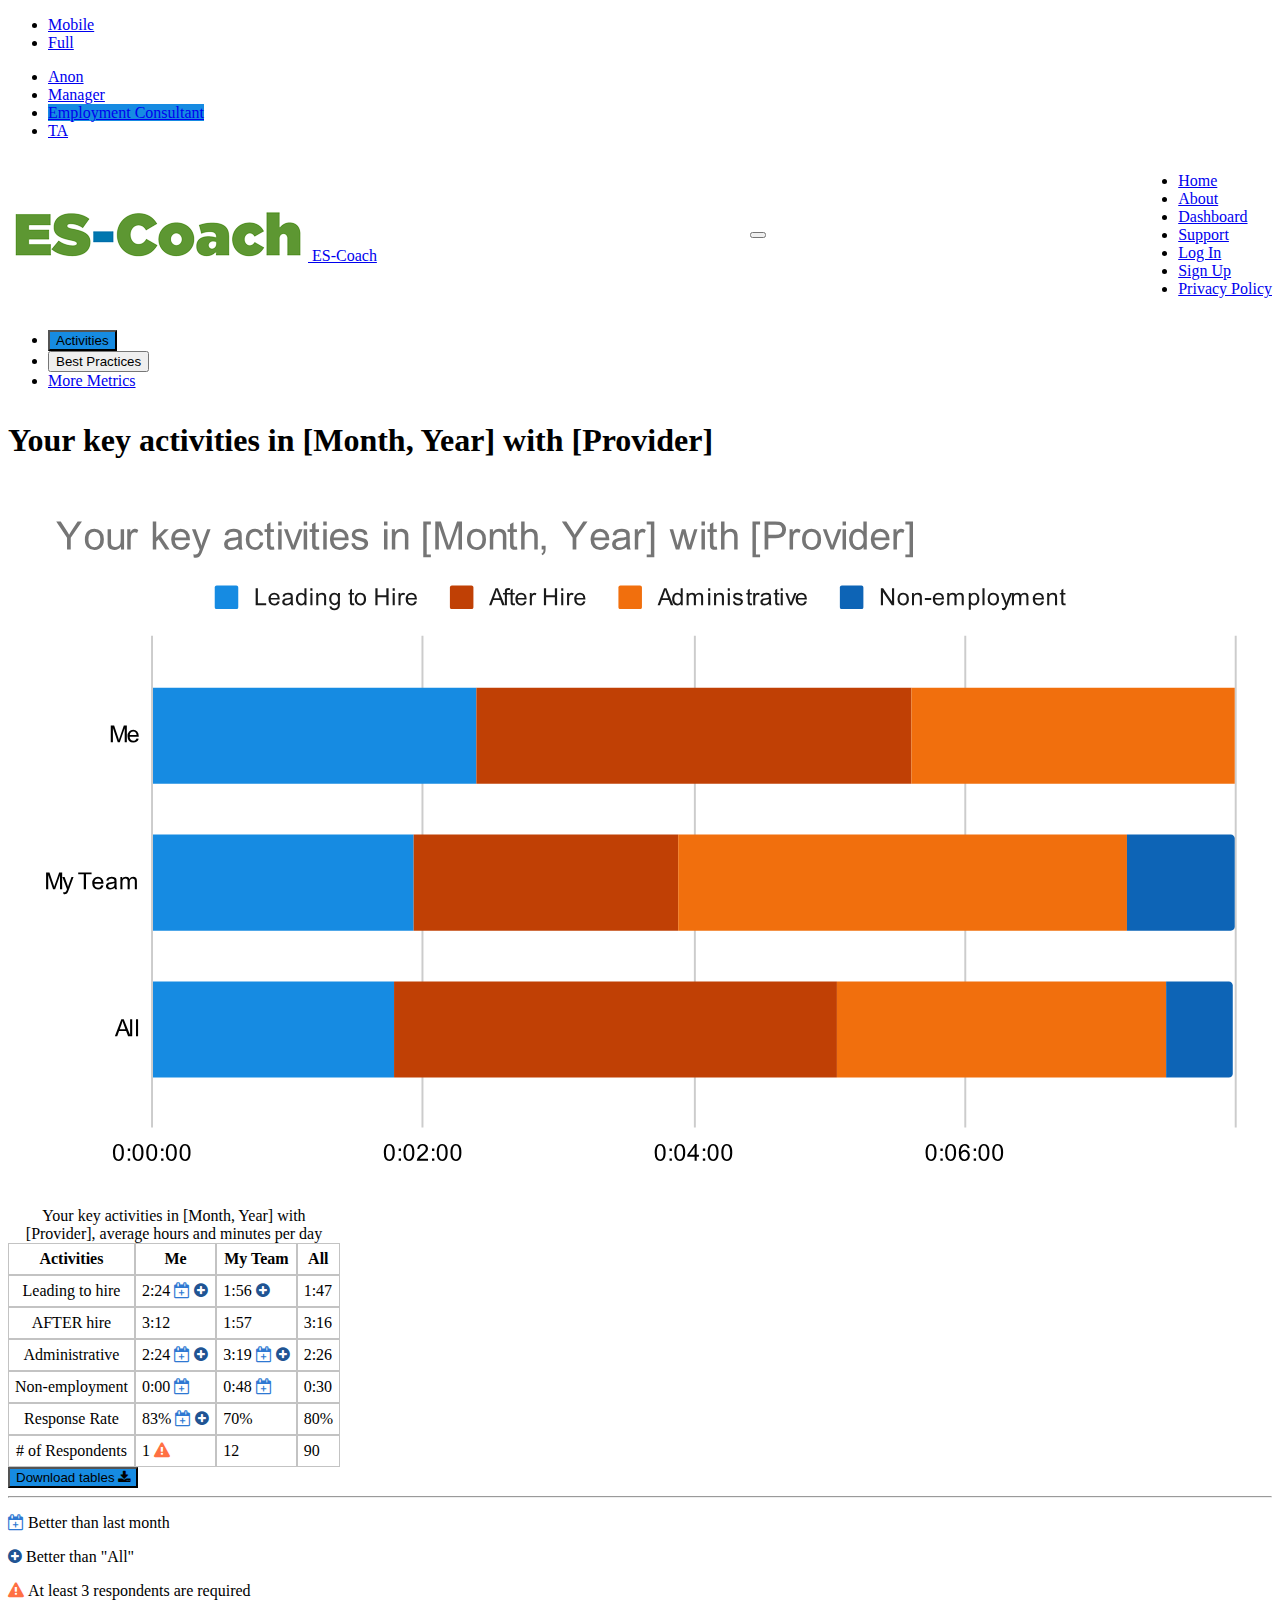
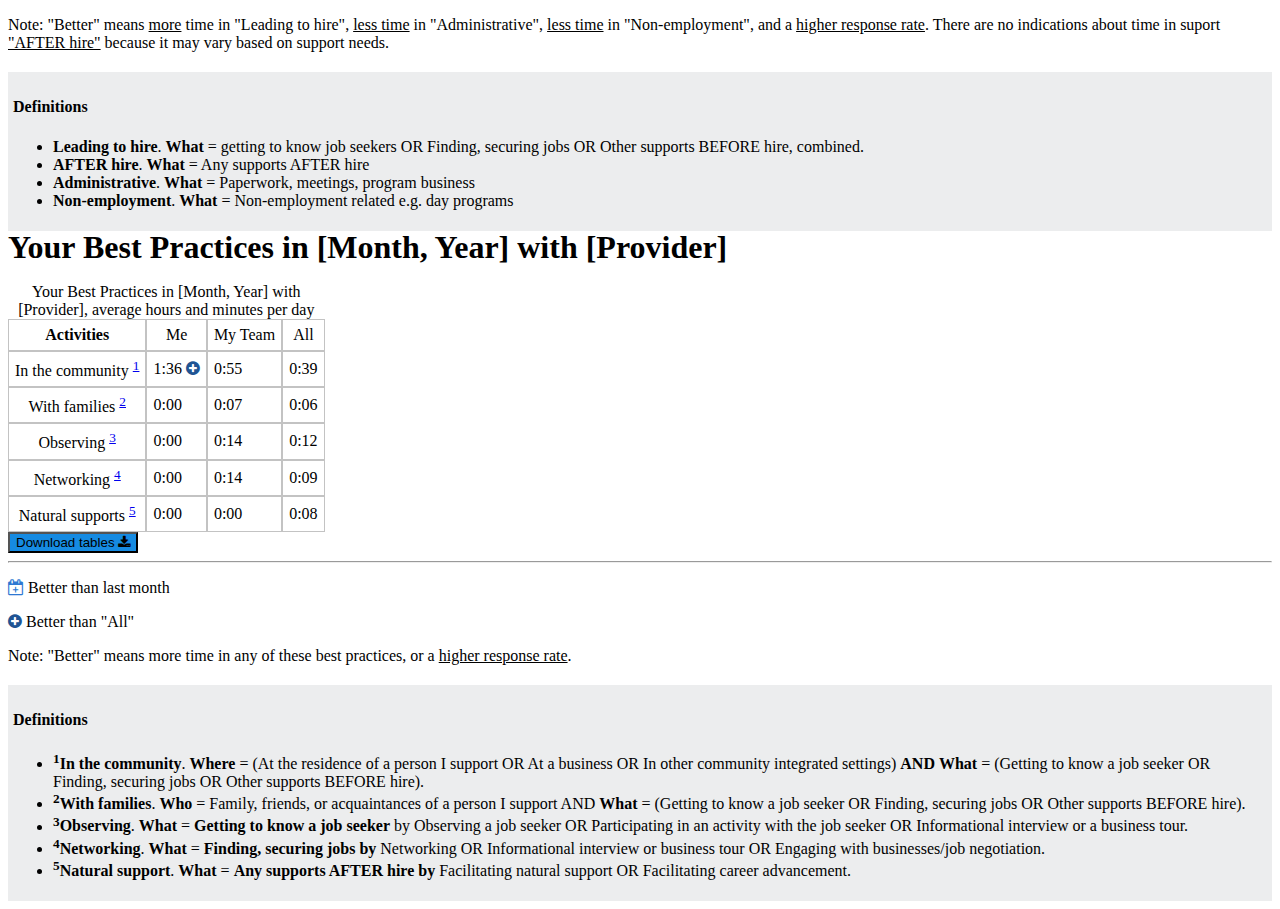
==== commit 30d01620: "applying previous fixes to all pages" ====
--- a/ec.html
+++ b/ec.html
@@ -76,7 +76,9 @@
             <li class="nav-item">
               <a class="nav-link menu" href="#">About </a>
             </li>
-
+            <li class="nav-item">
+              <a class="nav-link menu" href="#">Dashboard </a>
+            </li>
             <li class="nav-item">
               <a class="nav-link menu" href="#">Support</a>
             </li>
@@ -85,7 +87,7 @@
               <a class="nav-link menu" href="#">Log In</a>
             </li>
              <li class="nav-item">
-              <a class="nav-link menu" href="#">Sign In</a>
+              <a class="nav-link menu" href="#">Sign Up</a>
             </li>
              <li class="nav-item">
               <a class="nav-link menu" href="#">Privacy Policy</a>
@@ -155,12 +157,12 @@
            <div class="maintable pb-2">
                 <table class="table table-light table-striped table-sm">
                   <caption style="caption-side: top">
-                  Your key activities in [Month, Year] with [Provider]
+                  Your key activities in [Month, Year] with [Provider], average hours and minutes per day
                   </caption>
 
                     <thead>
                       <tr>
-                        <th class="colLabel">[Month, Year]</th>
+                        <th class="colLabel"><b>Activities</b></th>
                         <th><b>Me</b></th>
                         <th><b>My Team</b></th>
                         <th class="colAll"><b>All</b></th>
@@ -261,7 +263,7 @@
                     </tr>
 
                     <tr style="border-top: 2px solid #000">
-                      <th scope="col">Response Rate?</th>
+                      <th scope="col">Response Rate</th>
                       <td>
                         83%
                         <span
@@ -282,7 +284,7 @@
                     </tr>
 
                     <tr>
-                      <th scope="col">Respondents</th>
+                      <th scope="col"># of Respondents</th>
                       <td>1 <span class="alertIcon"  data-bs-toggle="tooltip" data-placement="top" data-bs-title="At least 3 respondents are required"></span></td>
                       <td>12</td>
                       <td>90</td>
@@ -292,7 +294,7 @@
 </div>
  <div class="clearfix">
                   <button type="button" class="btn btn-primary float-end">
-                    Download tables as spreadsheet
+                    Download tables
                     <i class="fa fa-download text-white" aria-hidden="true"></i>
                   </button>
                 </div>
@@ -305,7 +307,9 @@
                 </p>
                <p class="lh-1">
                   <span class="alertIcon"></span> At least 3 respondents are required</p>
-               
+                <p class="lh-1">
+                  Note: "Better" means <u>more</u> time in "Leading to hire", <u>less time</u> in "Administrative", <u>less time</u>  in "Non-employment", and a <u>higher response rate</u>. There are no indications about time in suport <u>"AFTER hire"</u> because it may vary based on support needs.
+                </p>
            
                 <div class="defs">
                 <h4>Definitions</h4>
@@ -319,10 +323,7 @@
                   <li>
                     <strong>Non-employment</strong>. <strong>What</strong> = Non-employment related e.g. day programs</li>
                 </ul>
-                   <p class="lh-1">
-                  Note: "Better" means <u>more</u> time in "Leading to hire", <u>less time</u> in "Administrative", <u>less time</u>  in "Non-employment", and a higher reponse rate.
-                 There are no indications about time in suport <u>"AFTER hire"</u> because it may vary based on support needs.
-                </p>
+                  
               </div>
             </div>
             <div
@@ -334,18 +335,18 @@
 
 
 
-                <h1 class="py-4">Your best practices in [Month, Year] with [Provider]</h1>
+                <h1 class="py-4">Your Best Practices in [Month, Year] with [Provider]</h1>
 
 
             <div class="maintable pb-2">
                 <table class="table table-light table-striped table-sm">
                   <caption style="caption-side: top">
-                    Your best practices in [Month, Year] with [Provider]
+                    Your Best Practices in [Month, Year] with [Provider], average hours and minutes per day
                   </caption>
 
                     <thead>
                       <tr>
-                        <th class="colLabel">[Month, Year]</th>
+                        <th class="colLabel"><b>Activities</b></th>
                         <th>Me</th>
                         <th>My Team</th>
                         <th class="colAll">All</th>
@@ -397,7 +398,7 @@
               </div>
          <div class="clearfix">
                 <button type="button" class="btn btn-primary float-end">
-                  Download tables as spreadsheet
+                  Download tables
                   <i class="fa fa-download text-white" aria-hidden="true"></i>
                 </button>
               </div>
@@ -409,7 +410,7 @@
               <p class="lh-1">
                 <span class="betterAll"></span> Better than "All"
               </p>
-            
+             <p class="lh-1">Note: "Better" means more time in any of these best practices, or a <u>higher response rate</u>.</p>
   <div class="defs">
               <h4>Definitions</h4>
               <ul class="list-unstyled">
@@ -449,8 +450,6 @@
                   natural support OR Facilitating career advancement.
                 </li>
               </ul>
-
-                <p class="lh-1">Note: "Better" means more time in any of these best practices, or a <u>higher response rate</u>.</p>
             </div>
             </div>
           </div>
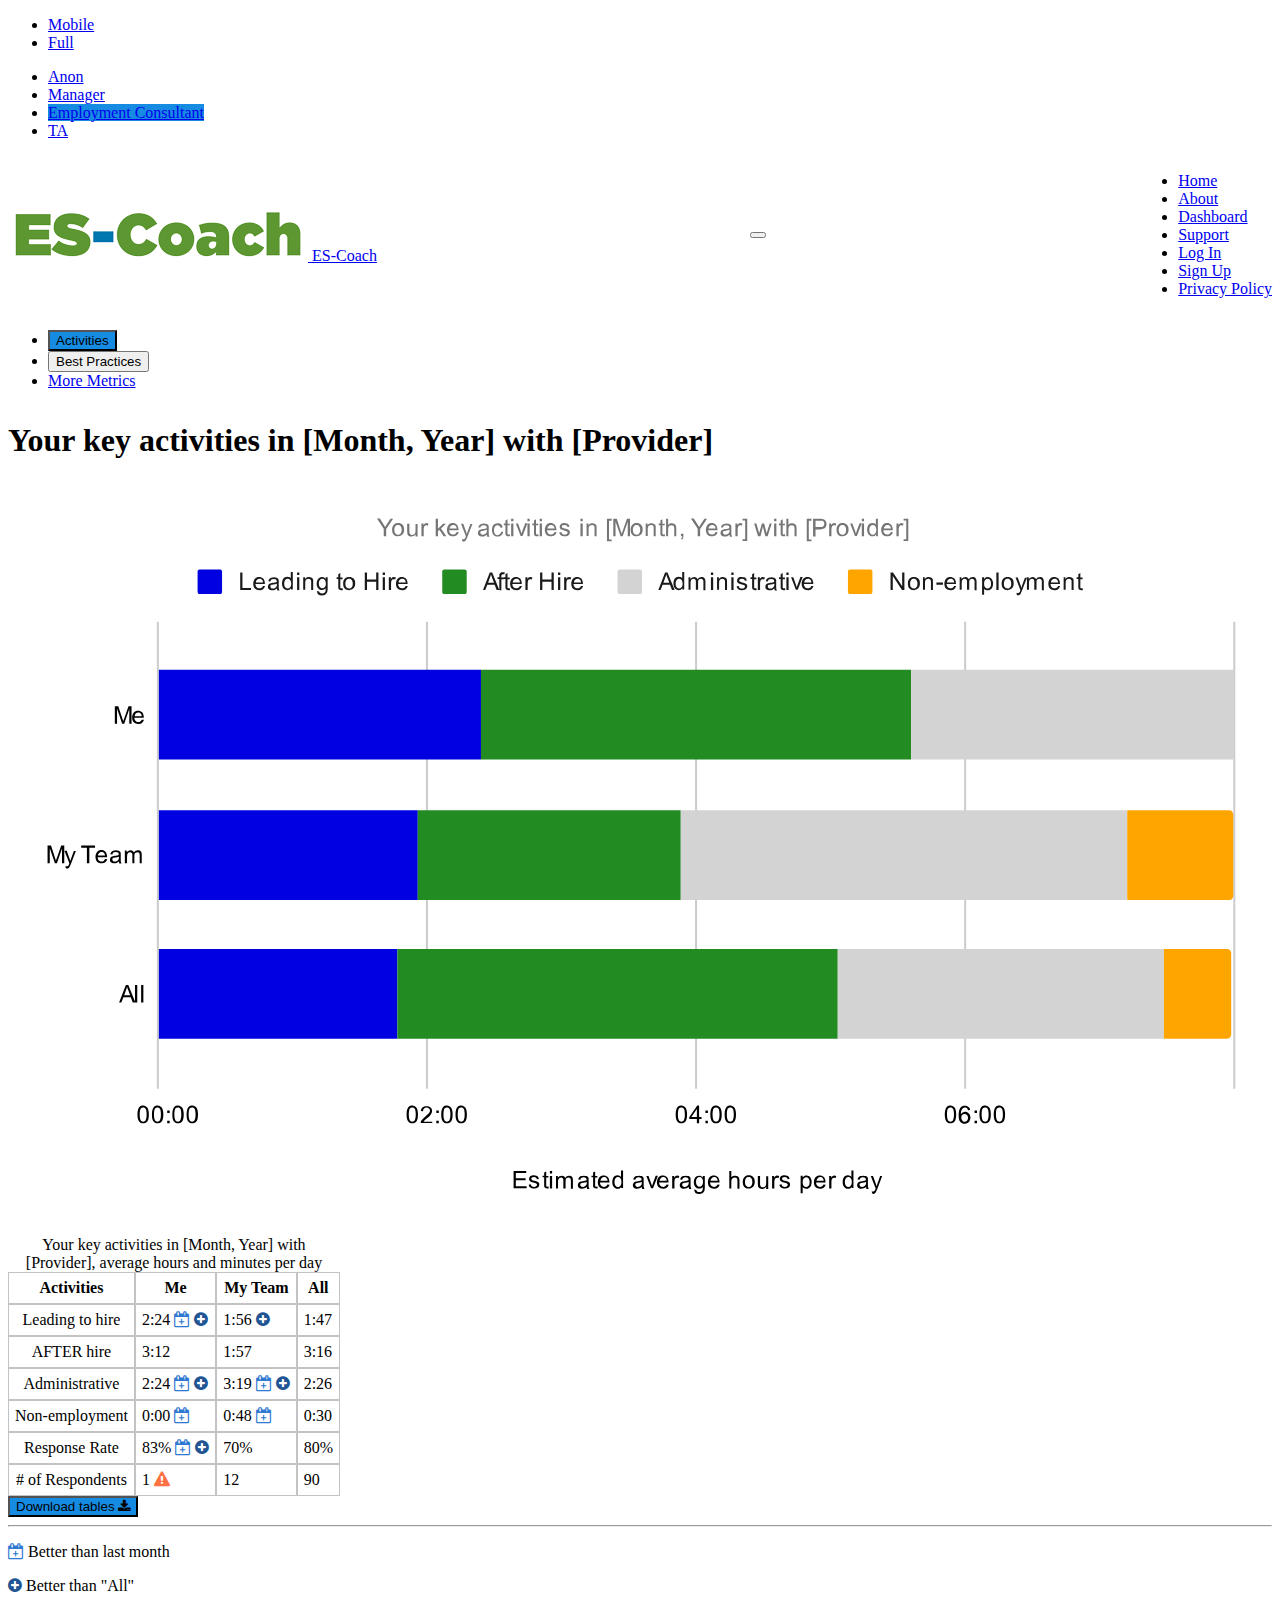
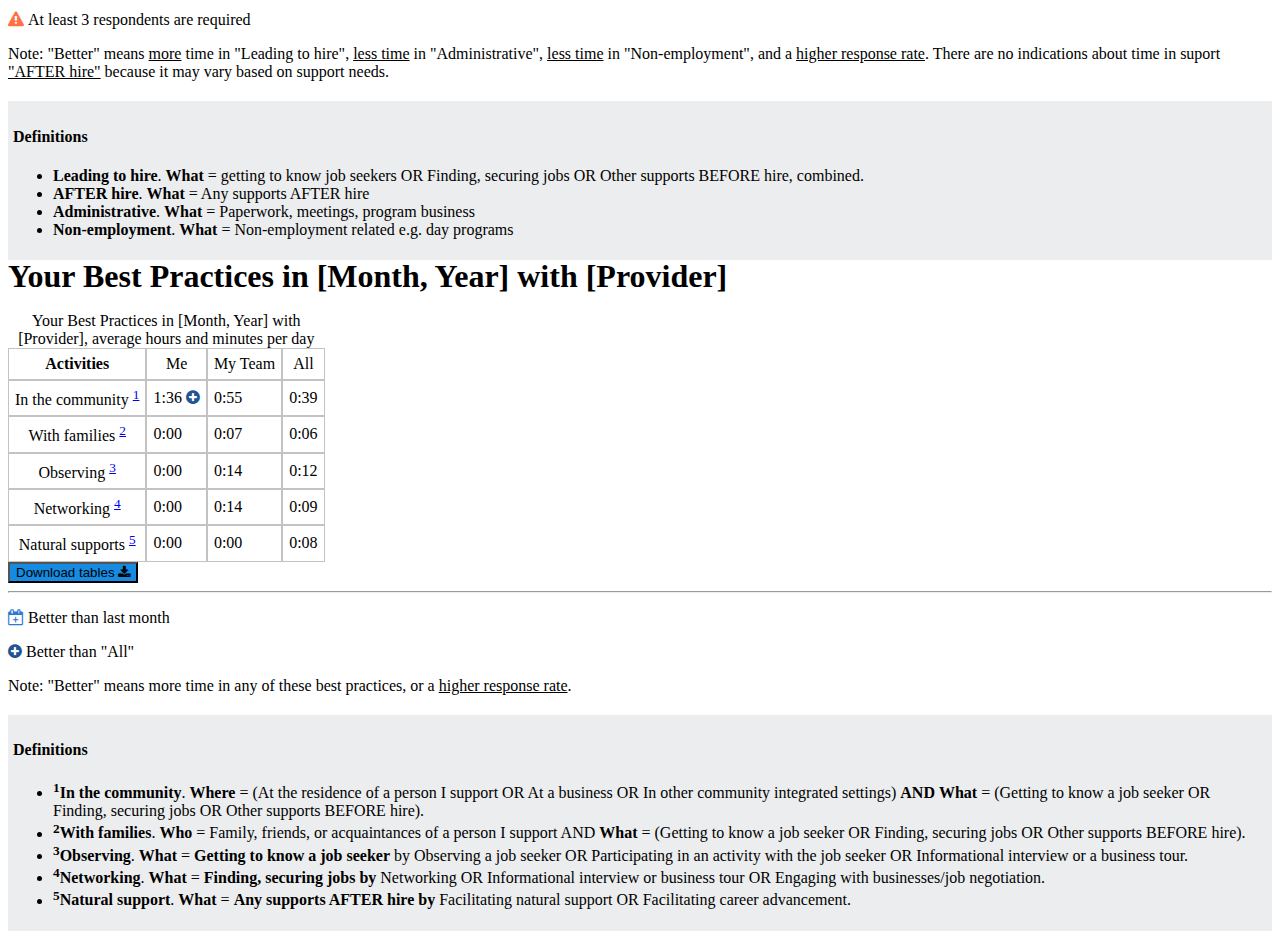
==== commit 4a153738: "edits to charts, copyedits" ====
--- a/ec.html
+++ b/ec.html
@@ -151,8 +151,746 @@
               </h1>
 
 <div class="col-lg-8 offset-lg-2 col-md-12 p-2">
-              <svg version="1.1" viewBox="0.0 0.0 645.0 371.0" fill="none" stroke="none" stroke-linecap="square" stroke-miterlimit="10"
-              xmlns:xlink="http://www.w3.org/1999/xlink" xmlns="http://www.w3.org/2000/svg"><path fill="#ffffff" d="M0 0L645.0 0L645.0 371.0L0 371.0L0 0Z" fill-rule="nonzero"/><path stroke="#cccccc" stroke-width="1.0" stroke-linecap="butt" d="M73.5 81.5L73.5 332.5" fill-rule="nonzero"/><path stroke="#cccccc" stroke-width="1.0" stroke-linecap="butt" d="M211.5 81.5L211.5 332.5" fill-rule="nonzero"/><path stroke="#cccccc" stroke-width="1.0" stroke-linecap="butt" d="M350.5 81.5L350.5 332.5" fill-rule="nonzero"/><path stroke="#cccccc" stroke-width="1.0" stroke-linecap="butt" d="M488.5 81.5L488.5 332.5" fill-rule="nonzero"/><path stroke="#cccccc" stroke-width="1.0" stroke-linecap="butt" d="M626.5 81.5L626.5 332.5" fill-rule="nonzero"/><clipPath id="id_0"><path d="M73.55 81.28333L626.45 81.28333L626.45 332.45L73.55 332.45L73.55 81.28333Z" clip-rule="nonzero"/></clipPath><path stroke="#000000" stroke-width="2.0" stroke-linecap="butt" stroke-opacity="0.0" clip-path="url(#id_0)" d="M74.0 157.0L74.0 108.0L239.0 108.0L239.0 157.0Z" fill-rule="nonzero"/><path fill="#168be2" clip-path="url(#id_0)" d="M74.0 157.0L74.0 108.0L239.0 108.0L239.0 157.0Z" fill-rule="nonzero"/><path stroke="#000000" stroke-width="2.0" stroke-linecap="butt" stroke-opacity="0.0" clip-path="url(#id_0)" d="M74.0 232.0L74.0 183.0L207.0 183.0L207.0 232.0Z" fill-rule="nonzero"/><path fill="#168be2" clip-path="url(#id_0)" d="M74.0 232.0L74.0 183.0L207.0 183.0L207.0 232.0Z" fill-rule="nonzero"/><path stroke="#000000" stroke-width="2.0" stroke-linecap="butt" stroke-opacity="0.0" clip-path="url(#id_0)" d="M74.0 307.0L74.0 258.0L197.0 258.0L197.0 307.0Z" fill-rule="nonzero"/><path fill="#168be2" clip-path="url(#id_0)" d="M74.0 307.0L74.0 258.0L197.0 258.0L197.0 307.0Z" fill-rule="nonzero"/><path stroke="#000000" stroke-width="2.0" stroke-linecap="butt" stroke-opacity="0.0" clip-path="url(#id_0)" d="M239.0 157.0L239.0 108.0L461.0 108.0L461.0 157.0Z" fill-rule="nonzero"/><path fill="#c04005" clip-path="url(#id_0)" d="M239.0 157.0L239.0 108.0L461.0 108.0L461.0 157.0Z" fill-rule="nonzero"/><path stroke="#000000" stroke-width="2.0" stroke-linecap="butt" stroke-opacity="0.0" clip-path="url(#id_0)" d="M207.0 232.0L207.0 183.0L342.0 183.0L342.0 232.0Z" fill-rule="nonzero"/><path fill="#c04005" clip-path="url(#id_0)" d="M207.0 232.0L207.0 183.0L342.0 183.0L342.0 232.0Z" fill-rule="nonzero"/><path stroke="#000000" stroke-width="2.0" stroke-linecap="butt" stroke-opacity="0.0" clip-path="url(#id_0)" d="M197.0 307.0L197.0 258.0L423.0 258.0L423.0 307.0Z" fill-rule="nonzero"/><path fill="#c04005" clip-path="url(#id_0)" d="M197.0 307.0L197.0 258.0L423.0 258.0L423.0 307.0Z" fill-rule="nonzero"/><path stroke="#000000" stroke-width="2.0" stroke-linecap="butt" stroke-opacity="0.0" clip-path="url(#id_0)" d="M461.0 157.0L461.0 108.0L626.0 108.0L626.0 157.0Z" fill-rule="nonzero"/><path fill="#f16f0d" clip-path="url(#id_0)" d="M461.0 157.0L461.0 108.0L626.0 108.0L626.0 157.0Z" fill-rule="nonzero"/><path stroke="#000000" stroke-width="2.0" stroke-linecap="butt" stroke-opacity="0.0" clip-path="url(#id_0)" d="M342.0 232.0L342.0 183.0L571.0 183.0L571.0 232.0Z" fill-rule="nonzero"/><path fill="#f16f0d" clip-path="url(#id_0)" d="M342.0 232.0L342.0 183.0L571.0 183.0L571.0 232.0Z" fill-rule="nonzero"/><path stroke="#000000" stroke-width="2.0" stroke-linecap="butt" stroke-opacity="0.0" clip-path="url(#id_0)" d="M423.0 307.0L423.0 258.0L591.0 258.0L591.0 307.0Z" fill-rule="nonzero"/><path fill="#f16f0d" clip-path="url(#id_0)" d="M423.0 307.0L423.0 258.0L591.0 258.0L591.0 307.0Z" fill-rule="nonzero"/><path stroke="#000000" stroke-width="2.0" stroke-linecap="butt" stroke-opacity="0.0" clip-path="url(#id_0)" d="M626.0 157.0L626.0 108.0L626.0 108.0L626.0 157.0Z" fill-rule="nonzero"/><path fill="#0d64b6" clip-path="url(#id_0)" d="M626.0 157.0L626.0 108.0L626.0 108.0L626.0 157.0Z" fill-rule="nonzero"/><path stroke="#000000" stroke-width="2.0" stroke-linecap="butt" stroke-opacity="0.0" clip-path="url(#id_0)" d="M571.0 232.0L571.0 183.0L624.0 183.0C625.10455 183.0 626.0 183.89543 626.0 185.0L626.0 230.0C626.0 231.10457 625.10455 232.0 624.0 232.0Z" fill-rule="nonzero"/><path fill="#0d64b6" clip-path="url(#id_0)" d="M571.0 232.0L571.0 183.0L624.0 183.0C625.10455 183.0 626.0 183.89543 626.0 185.0L626.0 230.0C626.0 231.10457 625.10455 232.0 624.0 232.0Z" fill-rule="nonzero"/><path stroke="#000000" stroke-width="2.0" stroke-linecap="butt" stroke-opacity="0.0" clip-path="url(#id_0)" d="M591.0 307.0L591.0 258.0L623.0 258.0C624.10455 258.0 625.0 258.89542 625.0 260.0L625.0 305.0C625.0 306.10458 624.10455 307.0 623.0 307.0Z" fill-rule="nonzero"/><path fill="#0d64b6" clip-path="url(#id_0)" d="M591.0 307.0L591.0 258.0L623.0 258.0C624.10455 258.0 625.0 258.89542 625.0 260.0L625.0 305.0C625.0 306.10458 624.10455 307.0 623.0 307.0Z" fill-rule="nonzero"/><path fill="#000000" d="M52.440624 135.89154L52.440624 127.29779L54.159374 127.29779L56.190624 133.37592Q56.471874 134.23529 56.596874 134.65717Q56.7375 134.18842 57.05 133.28217L59.1125 127.29779L60.64375 127.29779L60.64375 135.89154L59.55 135.89154L59.55 128.70404L57.05 135.89154L56.01875 135.89154L53.534374 128.57904L53.534374 135.89154L52.440624 135.89154ZM65.59688 133.89154L66.69063 134.01654Q66.44063 134.96967 65.7375 135.50092Q65.03438 136.03217 63.95625 136.03217Q62.596874 136.03217 61.784374 135.18842Q60.9875 134.34467 60.9875 132.82904Q60.9875 131.26654 61.8 130.40717Q62.6125 129.53217 63.89375 129.53217Q65.14375 129.53217 65.925 130.37592Q66.72188 131.21967 66.72188 132.76654Q66.72188 132.86029 66.72188 133.04779L62.08125 133.04779Q62.14375 134.07904 62.659374 134.62592Q63.175 135.15717 63.95625 135.15717Q64.53438 135.15717 64.94063 134.86029Q65.3625 134.54779 65.59688 133.89154ZM62.14375 132.18842L65.6125 132.18842Q65.55 131.39154 65.22188 131.00092Q64.70625 130.39154 63.909374 130.39154Q63.175 130.39154 62.675 130.87592Q62.190624 131.36029 62.14375 132.18842Z" fill-rule="nonzero"/><path fill="#000000" d="M19.440624 210.86667L19.440624 202.27292L21.159374 202.27292L23.190624 208.35104Q23.471874 209.21042 23.596874 209.6323Q23.7375 209.16354 24.05 208.2573L26.1125 202.27292L27.64375 202.27292L27.64375 210.86667L26.55 210.86667L26.55 203.67917L24.05 210.86667L23.01875 210.86667L20.534374 203.55417L20.534374 210.86667L19.440624 210.86667ZM28.3 213.2573L28.175 212.27292Q28.51875 212.36667 28.784374 212.36667Q29.128124 212.36667 29.33125 212.24167Q29.55 212.1323 29.690624 211.92917Q29.784374 211.7573 30.01875 211.1323Q30.034374 211.05417 30.1125 210.8823L27.7375 204.64792L28.878124 204.64792L30.175 208.24167Q30.425 208.92917 30.628124 209.6948Q30.815624 208.96042 31.065624 208.27292L32.39375 204.64792L33.440624 204.64792L31.08125 210.97604Q30.690624 211.99167 30.4875 212.3823Q30.20625 212.91354 29.83125 213.14792Q29.471874 213.39792 28.971874 213.39792Q28.675 213.39792 28.3 213.2573ZM38.659374 210.86667L38.659374 203.28854L35.83125 203.28854L35.83125 202.27292L42.64375 202.27292L42.64375 203.28854L39.8 203.28854L39.8 210.86667L38.659374 210.86667ZM47.596874 208.86667L48.690624 208.99167Q48.440624 209.9448 47.7375 210.47604Q47.034374 211.0073 45.95625 211.0073Q44.596874 211.0073 43.784374 210.16354Q42.9875 209.3198 42.9875 207.80417Q42.9875 206.24167 43.8 205.3823Q44.6125 204.5073 45.89375 204.5073Q47.14375 204.5073 47.925 205.35104Q48.721874 206.1948 48.721874 207.74167Q48.721874 207.83542 48.721874 208.02292L44.08125 208.02292Q44.14375 209.05417 44.659374 209.60104Q45.175 210.1323 45.95625 210.1323Q46.534374 210.1323 46.940624 209.83542Q47.3625 209.52292 47.596874 208.86667ZM44.14375 207.16354L47.6125 207.16354Q47.55 206.36667 47.221874 205.97604Q46.70625 205.36667 45.909374 205.36667Q45.175 205.36667 44.675 205.85104Q44.190624 206.33542 44.14375 207.16354ZM54.409374 210.10104Q53.815624 210.60104 53.26875 210.80417Q52.7375 211.0073 52.1125 211.0073Q51.08125 211.0073 50.534374 210.5073Q49.9875 210.0073 49.9875 209.22604Q49.9875 208.77292 50.190624 208.39792Q50.39375 208.0073 50.7375 207.78854Q51.08125 207.55417 51.503124 207.4448Q51.8 207.35104 52.440624 207.27292Q53.70625 207.1323 54.315624 206.91354Q54.315624 206.6948 54.315624 206.64792Q54.315624 205.99167 54.01875 205.72604Q53.6125 205.3823 52.815624 205.3823Q52.08125 205.3823 51.721874 205.64792Q51.3625 205.89792 51.190624 206.55417L50.159374 206.41354Q50.3 205.7573 50.628124 205.35104Q50.95625 204.9448 51.565624 204.72604Q52.175 204.5073 52.971874 204.5073Q53.76875 204.5073 54.26875 204.6948Q54.76875 204.8823 55.003124 205.16354Q55.2375 205.4448 55.33125 205.8823Q55.378124 206.14792 55.378124 206.85104L55.378124 208.2573Q55.378124 209.72604 55.440624 210.11667Q55.51875 210.5073 55.721874 210.86667L54.6125 210.86667Q54.45625 210.53854 54.409374 210.10104ZM54.315624 207.74167Q53.7375 207.97604 52.596874 208.14792Q51.940624 208.24167 51.675 208.36667Q51.409374 208.47604 51.253124 208.6948Q51.1125 208.91354 51.1125 209.1948Q51.1125 209.61667 51.425 209.89792Q51.753124 210.17917 52.3625 210.17917Q52.971874 210.17917 53.440624 209.91354Q53.925 209.64792 54.14375 209.17917Q54.315624 208.8198 54.315624 208.1323L54.315624 207.74167ZM57.346874 210.86667L57.346874 204.64792L58.284374 204.64792L58.284374 205.52292Q58.58125 205.05417 59.065624 204.78854Q59.55 204.5073 60.175 204.5073Q60.8625 204.5073 61.3 204.78854Q61.753124 205.0698 61.925 205.58542Q62.675 204.5073 63.846874 204.5073Q64.78438 204.5073 65.26875 205.02292Q65.76875 205.52292 65.76875 206.60104L65.76875 210.86667L64.72188 210.86667L64.72188 206.9448Q64.72188 206.3198 64.6125 206.03854Q64.51875 205.7573 64.25313 205.58542Q63.9875 205.41354 63.6125 205.41354Q62.95625 205.41354 62.51875 205.85104Q62.096874 206.28854 62.096874 207.2573L62.096874 210.86667L61.034374 210.86667L61.034374 206.8198Q61.034374 206.11667 60.76875 205.77292Q60.51875 205.41354 59.940624 205.41354Q59.4875 205.41354 59.1125 205.64792Q58.7375 205.8823 58.565624 206.33542Q58.39375 206.78854 58.39375 207.6323L58.39375 210.86667L57.346874 210.86667Z" fill-rule="nonzero"/><path fill="#000000" d="M54.534374 285.8418L57.83125 277.24805L59.05 277.24805L62.565624 285.8418L61.284374 285.8418L60.26875 283.23242L56.690624 283.23242L55.7375 285.8418L54.534374 285.8418ZM57.01875 282.31055L59.925 282.31055L59.034374 279.93555Q58.6125 278.85742 58.425 278.1543Q58.253124 278.98242 57.95625 279.79492L57.01875 282.31055ZM62.315624 285.8418L62.315624 277.24805L63.378124 277.24805L63.378124 285.8418L62.315624 285.8418ZM65.31563 285.8418L65.31563 277.24805L66.37813 277.24805L66.37813 285.8418L65.31563 285.8418Z" fill-rule="nonzero"/><path fill="#000000" d="M53.55 345.21564Q53.55 343.6844 53.8625 342.7625Q54.175 341.825 54.784374 341.325Q55.409374 340.825 56.346874 340.825Q57.034374 340.825 57.55 341.10626Q58.08125 341.3875 58.425 341.91876Q58.76875 342.4344 58.95625 343.1844Q59.14375 343.9344 59.14375 345.21564Q59.14375 346.73126 58.83125 347.65314Q58.534374 348.575 57.909374 349.09064Q57.3 349.59064 56.346874 349.59064Q55.1125 349.59064 54.39375 348.7Q53.55 347.6375 53.55 345.21564ZM54.628124 345.21564Q54.628124 347.325 55.128124 348.02814Q55.628124 348.73126 56.346874 348.73126Q57.08125 348.73126 57.565624 348.02814Q58.065624 347.325 58.065624 345.21564Q58.065624 343.09064 57.565624 342.40314Q57.08125 341.7 56.33125 341.7Q55.6125 341.7 55.175 342.3094Q54.628124 343.09064 54.628124 345.21564ZM61.128124 344.4344L61.128124 343.23126L62.33125 343.23126L62.33125 344.4344L61.128124 344.4344ZM61.128124 349.45L61.128124 348.2469L62.33125 348.2469L62.33125 349.45L61.128124 349.45ZM63.55 345.21564Q63.55 343.6844 63.8625 342.7625Q64.175 341.825 64.78438 341.325Q65.40938 340.825 66.34688 340.825Q67.03438 340.825 67.55 341.10626Q68.08125 341.3875 68.425 341.91876Q68.76875 342.4344 68.95625 343.1844Q69.14375 343.9344 69.14375 345.21564Q69.14375 346.73126 68.83125 347.65314Q68.53438 348.575 67.90938 349.09064Q67.3 349.59064 66.34688 349.59064Q65.1125 349.59064 64.39375 348.7Q63.55 347.6375 63.55 345.21564ZM64.62813 345.21564Q64.62813 347.325 65.12813 348.02814Q65.62813 348.73126 66.34688 348.73126Q67.08125 348.73126 67.56563 348.02814Q68.06563 347.325 68.06563 345.21564Q68.06563 343.09064 67.56563 342.40314Q67.08125 341.7 66.33125 341.7Q65.6125 341.7 65.175 342.3094Q64.62813 343.09064 64.62813 345.21564ZM70.55 345.21564Q70.55 343.6844 70.8625 342.7625Q71.175 341.825 71.78438 341.325Q72.40938 340.825 73.34688 340.825Q74.03438 340.825 74.55 341.10626Q75.08125 341.3875 75.425 341.91876Q75.76875 342.4344 75.95625 343.1844Q76.14375 343.9344 76.14375 345.21564Q76.14375 346.73126 75.83125 347.65314Q75.53438 348.575 74.90938 349.09064Q74.3 349.59064 73.34688 349.59064Q72.1125 349.59064 71.39375 348.7Q70.55 347.6375 70.55 345.21564ZM71.62813 345.21564Q71.62813 347.325 72.12813 348.02814Q72.62813 348.73126 73.34688 348.73126Q74.08125 348.73126 74.56563 348.02814Q75.06563 347.325 75.06563 345.21564Q75.06563 343.09064 74.56563 342.40314Q74.08125 341.7 73.33125 341.7Q72.6125 341.7 72.175 342.3094Q71.62813 343.09064 71.62813 345.21564ZM78.12813 344.4344L78.12813 343.23126L79.33125 343.23126L79.33125 344.4344L78.12813 344.4344ZM78.12813 349.45L78.12813 348.2469L79.33125 348.2469L79.33125 349.45L78.12813 349.45ZM80.55 345.21564Q80.55 343.6844 80.8625 342.7625Q81.175 341.825 81.78438 341.325Q82.40938 340.825 83.34688 340.825Q84.03438 340.825 84.55 341.10626Q85.08125 341.3875 85.425 341.91876Q85.76875 342.4344 85.95625 343.1844Q86.14375 343.9344 86.14375 345.21564Q86.14375 346.73126 85.83125 347.65314Q85.53438 348.575 84.90938 349.09064Q84.3 349.59064 83.34688 349.59064Q82.1125 349.59064 81.39375 348.7Q80.55 347.6375 80.55 345.21564ZM81.62813 345.21564Q81.62813 347.325 82.12813 348.02814Q82.62813 348.73126 83.34688 348.73126Q84.08125 348.73126 84.56563 348.02814Q85.06563 347.325 85.06563 345.21564Q85.06563 343.09064 84.56563 342.40314Q84.08125 341.7 83.33125 341.7Q82.6125 341.7 82.175 342.3094Q81.62813 343.09064 81.62813 345.21564ZM87.55 345.21564Q87.55 343.6844 87.8625 342.7625Q88.175 341.825 88.78438 341.325Q89.40938 340.825 90.34688 340.825Q91.03438 340.825 91.55 341.10626Q92.08125 341.3875 92.425 341.91876Q92.76875 342.4344 92.95625 343.1844Q93.14375 343.9344 93.14375 345.21564Q93.14375 346.73126 92.83125 347.65314Q92.53438 348.575 91.90938 349.09064Q91.3 349.59064 90.34688 349.59064Q89.1125 349.59064 88.39375 348.7Q87.55 347.6375 87.55 345.21564ZM88.62813 345.21564Q88.62813 347.325 89.12813 348.02814Q89.62813 348.73126 90.34688 348.73126Q91.08125 348.73126 91.56563 348.02814Q92.06563 347.325 92.06563 345.21564Q92.06563 343.09064 91.56563 342.40314Q91.08125 341.7 90.33125 341.7Q89.6125 341.7 89.175 342.3094Q88.62813 343.09064 88.62813 345.21564Z" fill-rule="nonzero"/><path fill="#000000" d="M191.775 345.21564Q191.775 343.6844 192.0875 342.7625Q192.4 341.825 193.00937 341.325Q193.63437 340.825 194.57187 340.825Q195.25937 340.825 195.775 341.10626Q196.30624 341.3875 196.65 341.91876Q196.99374 342.4344 197.18124 343.1844Q197.36874 343.9344 197.36874 345.21564Q197.36874 346.73126 197.05624 347.65314Q196.75937 348.575 196.13437 349.09064Q195.525 349.59064 194.57187 349.59064Q193.3375 349.59064 192.61874 348.7Q191.775 347.6375 191.775 345.21564ZM192.85312 345.21564Q192.85312 347.325 193.35312 348.02814Q193.85312 348.73126 194.57187 348.73126Q195.30624 348.73126 195.79062 348.02814Q196.29062 347.325 196.29062 345.21564Q196.29062 343.09064 195.79062 342.40314Q195.30624 341.7 194.55624 341.7Q193.8375 341.7 193.4 342.3094Q192.85312 343.09064 192.85312 345.21564ZM199.35312 344.4344L199.35312 343.23126L200.55624 343.23126L200.55624 344.4344L199.35312 344.4344ZM199.35312 349.45L199.35312 348.2469L200.55624 348.2469L200.55624 349.45L199.35312 349.45ZM201.775 345.21564Q201.775 343.6844 202.0875 342.7625Q202.4 341.825 203.00937 341.325Q203.63437 340.825 204.57187 340.825Q205.25937 340.825 205.775 341.10626Q206.30624 341.3875 206.65 341.91876Q206.99374 342.4344 207.18124 343.1844Q207.36874 343.9344 207.36874 345.21564Q207.36874 346.73126 207.05624 347.65314Q206.75937 348.575 206.13437 349.09064Q205.525 349.59064 204.57187 349.59064Q203.3375 349.59064 202.61874 348.7Q201.775 347.6375 201.775 345.21564ZM202.85312 345.21564Q202.85312 347.325 203.35312 348.02814Q203.85312 348.73126 204.57187 348.73126Q205.30624 348.73126 205.79062 348.02814Q206.29062 347.325 206.29062 345.21564Q206.29062 343.09064 205.79062 342.40314Q205.30624 341.7 204.55624 341.7Q203.8375 341.7 203.4 342.3094Q202.85312 343.09064 202.85312 345.21564ZM214.32187 348.4344L214.32187 349.45L208.63437 349.45Q208.63437 349.075 208.75937 348.71564Q208.97812 348.1375 209.44687 347.575Q209.93124 347.0125 210.8375 346.27814Q212.24374 345.1219 212.72812 344.45Q213.22812 343.77814 213.22812 343.1844Q213.22812 342.5594 212.775 342.1375Q212.32187 341.7 211.60312 341.7Q210.8375 341.7 210.38437 342.15314Q209.93124 342.60626 209.91562 343.41876L208.8375 343.3094Q208.94687 342.09064 209.66562 341.46564Q210.4 340.825 211.63437 340.825Q212.86874 340.825 213.5875 341.5125Q214.30624 342.2 214.30624 343.21564Q214.30624 343.73126 214.0875 344.23126Q213.88437 344.71564 213.38437 345.27814Q212.9 345.825 211.775 346.77814Q210.82187 347.575 210.54062 347.8719Q210.275 348.15314 210.10312 348.4344L214.32187 348.4344ZM216.35312 344.4344L216.35312 343.23126L217.55624 343.23126L217.55624 344.4344L216.35312 344.4344ZM216.35312 349.45L216.35312 348.2469L217.55624 348.2469L217.55624 349.45L216.35312 349.45ZM218.775 345.21564Q218.775 343.6844 219.0875 342.7625Q219.4 341.825 220.00937 341.325Q220.63437 340.825 221.57187 340.825Q222.25937 340.825 222.775 341.10626Q223.30624 341.3875 223.65 341.91876Q223.99374 342.4344 224.18124 343.1844Q224.36874 343.9344 224.36874 345.21564Q224.36874 346.73126 224.05624 347.65314Q223.75937 348.575 223.13437 349.09064Q222.525 349.59064 221.57187 349.59064Q220.3375 349.59064 219.61874 348.7Q218.775 347.6375 218.775 345.21564ZM219.85312 345.21564Q219.85312 347.325 220.35312 348.02814Q220.85312 348.73126 221.57187 348.73126Q222.30624 348.73126 222.79062 348.02814Q223.29062 347.325 223.29062 345.21564Q223.29062 343.09064 222.79062 342.40314Q222.30624 341.7 221.55624 341.7Q220.8375 341.7 220.4 342.3094Q219.85312 343.09064 219.85312 345.21564ZM225.775 345.21564Q225.775 343.6844 226.0875 342.7625Q226.4 341.825 227.00937 341.325Q227.63437 340.825 228.57187 340.825Q229.25937 340.825 229.775 341.10626Q230.30624 341.3875 230.65 341.91876Q230.99374 342.4344 231.18124 343.1844Q231.36874 343.9344 231.36874 345.21564Q231.36874 346.73126 231.05624 347.65314Q230.75937 348.575 230.13437 349.09064Q229.525 349.59064 228.57187 349.59064Q227.3375 349.59064 226.61874 348.7Q225.775 347.6375 225.775 345.21564ZM226.85312 345.21564Q226.85312 347.325 227.35312 348.02814Q227.85312 348.73126 228.57187 348.73126Q229.30624 348.73126 229.79062 348.02814Q230.29062 347.325 230.29062 345.21564Q230.29062 343.09064 229.79062 342.40314Q229.30624 341.7 228.55624 341.7Q227.8375 341.7 227.4 342.3094Q226.85312 343.09064 226.85312 345.21564Z" fill-rule="nonzero"/><path fill="#000000" d="M330.0 345.21564Q330.0 343.6844 330.3125 342.7625Q330.625 341.825 331.23438 341.325Q331.85938 340.825 332.79688 340.825Q333.48438 340.825 334.0 341.10626Q334.53125 341.3875 334.875 341.91876Q335.21875 342.4344 335.40625 343.1844Q335.59375 343.9344 335.59375 345.21564Q335.59375 346.73126 335.28125 347.65314Q334.98438 348.575 334.35938 349.09064Q333.75 349.59064 332.79688 349.59064Q331.5625 349.59064 330.84375 348.7Q330.0 347.6375 330.0 345.21564ZM331.07812 345.21564Q331.07812 347.325 331.57812 348.02814Q332.07812 348.73126 332.79688 348.73126Q333.53125 348.73126 334.01562 348.02814Q334.51562 347.325 334.51562 345.21564Q334.51562 343.09064 334.01562 342.40314Q333.53125 341.7 332.78125 341.7Q332.0625 341.7 331.625 342.3094Q331.07812 343.09064 331.07812 345.21564ZM337.57812 344.4344L337.57812 343.23126L338.78125 343.23126L338.78125 344.4344L337.57812 344.4344ZM337.57812 349.45L337.57812 348.2469L338.78125 348.2469L338.78125 349.45L337.57812 349.45ZM340.0 345.21564Q340.0 343.6844 340.3125 342.7625Q340.625 341.825 341.23438 341.325Q341.85938 340.825 342.79688 340.825Q343.48438 340.825 344.0 341.10626Q344.53125 341.3875 344.875 341.91876Q345.21875 342.4344 345.40625 343.1844Q345.59375 343.9344 345.59375 345.21564Q345.59375 346.73126 345.28125 347.65314Q344.98438 348.575 344.35938 349.09064Q343.75 349.59064 342.79688 349.59064Q341.5625 349.59064 340.84375 348.7Q340.0 347.6375 340.0 345.21564ZM341.07812 345.21564Q341.07812 347.325 341.57812 348.02814Q342.07812 348.73126 342.79688 348.73126Q343.53125 348.73126 344.01562 348.02814Q344.51562 347.325 344.51562 345.21564Q344.51562 343.09064 344.01562 342.40314Q343.53125 341.7 342.78125 341.7Q342.0625 341.7 341.625 342.3094Q341.07812 343.09064 341.07812 345.21564ZM350.375 349.45L350.375 347.3875L346.65625 347.3875L346.65625 346.41876L350.57812 340.85626L351.4375 340.85626L351.4375 346.41876L352.59375 346.41876L352.59375 347.3875L351.4375 347.3875L351.4375 349.45L350.375 349.45ZM350.375 346.41876L350.375 342.5594L347.6875 346.41876L350.375 346.41876ZM354.57812 344.4344L354.57812 343.23126L355.78125 343.23126L355.78125 344.4344L354.57812 344.4344ZM354.57812 349.45L354.57812 348.2469L355.78125 348.2469L355.78125 349.45L354.57812 349.45ZM357.0 345.21564Q357.0 343.6844 357.3125 342.7625Q357.625 341.825 358.23438 341.325Q358.85938 340.825 359.79688 340.825Q360.48438 340.825 361.0 341.10626Q361.53125 341.3875 361.875 341.91876Q362.21875 342.4344 362.40625 343.1844Q362.59375 343.9344 362.59375 345.21564Q362.59375 346.73126 362.28125 347.65314Q361.98438 348.575 361.35938 349.09064Q360.75 349.59064 359.79688 349.59064Q358.5625 349.59064 357.84375 348.7Q357.0 347.6375 357.0 345.21564ZM358.07812 345.21564Q358.07812 347.325 358.57812 348.02814Q359.07812 348.73126 359.79688 348.73126Q360.53125 348.73126 361.01562 348.02814Q361.51562 347.325 361.51562 345.21564Q361.51562 343.09064 361.01562 342.40314Q360.53125 341.7 359.78125 341.7Q359.0625 341.7 358.625 342.3094Q358.07812 343.09064 358.07812 345.21564ZM364.0 345.21564Q364.0 343.6844 364.3125 342.7625Q364.625 341.825 365.23438 341.325Q365.85938 340.825 366.79688 340.825Q367.48438 340.825 368.0 341.10626Q368.53125 341.3875 368.875 341.91876Q369.21875 342.4344 369.40625 343.1844Q369.59375 343.9344 369.59375 345.21564Q369.59375 346.73126 369.28125 347.65314Q368.98438 348.575 368.35938 349.09064Q367.75 349.59064 366.79688 349.59064Q365.5625 349.59064 364.84375 348.7Q364.0 347.6375 364.0 345.21564ZM365.07812 345.21564Q365.07812 347.325 365.57812 348.02814Q366.07812 348.73126 366.79688 348.73126Q367.53125 348.73126 368.01562 348.02814Q368.51562 347.325 368.51562 345.21564Q368.51562 343.09064 368.01562 342.40314Q367.53125 341.7 366.78125 341.7Q366.0625 341.7 365.625 342.3094Q365.07812 343.09064 365.07812 345.21564Z" fill-rule="nonzero"/><path fill="#000000" d="M468.225 345.21564Q468.225 343.6844 468.5375 342.7625Q468.85 341.825 469.45938 341.325Q470.08438 340.825 471.02188 340.825Q471.70938 340.825 472.225 341.10626Q472.75626 341.3875 473.1 341.91876Q473.44376 342.4344 473.63126 343.1844Q473.81876 343.9344 473.81876 345.21564Q473.81876 346.73126 473.50626 347.65314Q473.20938 348.575 472.58438 349.09064Q471.975 349.59064 471.02188 349.59064Q469.7875 349.59064 469.06876 348.7Q468.225 347.6375 468.225 345.21564ZM469.30313 345.21564Q469.30313 347.325 469.80313 348.02814Q470.30313 348.73126 471.02188 348.73126Q471.75626 348.73126 472.24063 348.02814Q472.74063 347.325 472.74063 345.21564Q472.74063 343.09064 472.24063 342.40314Q471.75626 341.7 471.00626 341.7Q470.2875 341.7 469.85 342.3094Q469.30313 343.09064 469.30313 345.21564ZM475.80313 344.4344L475.80313 343.23126L477.00626 343.23126L477.00626 344.4344L475.80313 344.4344ZM475.80313 349.45L475.80313 348.2469L477.00626 348.2469L477.00626 349.45L475.80313 349.45ZM478.225 345.21564Q478.225 343.6844 478.5375 342.7625Q478.85 341.825 479.45938 341.325Q480.08438 340.825 481.02188 340.825Q481.70938 340.825 482.225 341.10626Q482.75626 341.3875 483.1 341.91876Q483.44376 342.4344 483.63126 343.1844Q483.81876 343.9344 483.81876 345.21564Q483.81876 346.73126 483.50626 347.65314Q483.20938 348.575 482.58438 349.09064Q481.975 349.59064 481.02188 349.59064Q479.7875 349.59064 479.06876 348.7Q478.225 347.6375 478.225 345.21564ZM479.30313 345.21564Q479.30313 347.325 479.80313 348.02814Q480.30313 348.73126 481.02188 348.73126Q481.75626 348.73126 482.24063 348.02814Q482.74063 347.325 482.74063 345.21564Q482.74063 343.09064 482.24063 342.40314Q481.75626 341.7 481.00626 341.7Q480.2875 341.7 479.85 342.3094Q479.30313 343.09064 479.30313 345.21564ZM490.69376 342.96564L489.64688 343.04376Q489.50626 342.41876 489.25626 342.1375Q488.81876 341.6844 488.19376 341.6844Q487.69376 341.6844 487.30313 341.96564Q486.81876 342.34064 486.52188 343.04376Q486.24063 343.73126 486.225 345.0125Q486.6 344.4344 487.14688 344.15314Q487.70938 343.8719 488.31876 343.8719Q489.36563 343.8719 490.1 344.65314Q490.85 345.4344 490.85 346.65314Q490.85 347.46564 490.49063 348.16876Q490.14688 348.85626 489.5375 349.23126Q488.92813 349.59064 488.1625 349.59064Q486.83438 349.59064 486.00626 348.6219Q485.17813 347.65314 485.17813 345.4344Q485.17813 342.9344 486.1 341.8094Q486.89688 340.825 488.25626 340.825Q489.27188 340.825 489.9125 341.40314Q490.56876 341.96564 490.69376 342.96564ZM486.39688 346.66876Q486.39688 347.21564 486.61563 347.71564Q486.85 348.2 487.25626 348.46564Q487.67813 348.73126 488.14688 348.73126Q488.80313 348.73126 489.2875 348.2Q489.77188 347.65314 489.77188 346.73126Q489.77188 345.84064 489.2875 345.325Q488.81876 344.8094 488.1 344.8094Q487.38126 344.8094 486.88126 345.325Q486.39688 345.84064 486.39688 346.66876ZM492.80313 344.4344L492.80313 343.23126L494.00626 343.23126L494.00626 344.4344L492.80313 344.4344ZM492.80313 349.45L492.80313 348.2469L494.00626 348.2469L494.00626 349.45L492.80313 349.45ZM495.225 345.21564Q495.225 343.6844 495.5375 342.7625Q495.85 341.825 496.45938 341.325Q497.08438 340.825 498.02188 340.825Q498.70938 340.825 499.225 341.10626Q499.75626 341.3875 500.1 341.91876Q500.44376 342.4344 500.63126 343.1844Q500.81876 343.9344 500.81876 345.21564Q500.81876 346.73126 500.50626 347.65314Q500.20938 348.575 499.58438 349.09064Q498.975 349.59064 498.02188 349.59064Q496.7875 349.59064 496.06876 348.7Q495.225 347.6375 495.225 345.21564ZM496.30313 345.21564Q496.30313 347.325 496.80313 348.02814Q497.30313 348.73126 498.02188 348.73126Q498.75626 348.73126 499.24063 348.02814Q499.74063 347.325 499.74063 345.21564Q499.74063 343.09064 499.24063 342.40314Q498.75626 341.7 498.00626 341.7Q497.2875 341.7 496.85 342.3094Q496.30313 343.09064 496.30313 345.21564ZM502.225 345.21564Q502.225 343.6844 502.5375 342.7625Q502.85 341.825 503.45938 341.325Q504.08438 340.825 505.02188 340.825Q505.70938 340.825 506.225 341.10626Q506.75626 341.3875 507.1 341.91876Q507.44376 342.4344 507.63126 343.1844Q507.81876 343.9344 507.81876 345.21564Q507.81876 346.73126 507.50626 347.65314Q507.20938 348.575 506.58438 349.09064Q505.975 349.59064 505.02188 349.59064Q503.7875 349.59064 503.06876 348.7Q502.225 347.6375 502.225 345.21564ZM503.30313 345.21564Q503.30313 347.325 503.80313 348.02814Q504.30313 348.73126 505.02188 348.73126Q505.75626 348.73126 506.24063 348.02814Q506.74063 347.325 506.74063 345.21564Q506.74063 343.09064 506.24063 342.40314Q505.75626 341.7 505.00626 341.7Q504.2875 341.7 503.85 342.3094Q503.30313 343.09064 503.30313 345.21564Z" fill-rule="nonzero"/><path fill="#168be2" d="M105.5 56.916668C105.5 56.364384 105.947716 55.916668 106.5 55.916668L116.5 55.916668C117.052284 55.916668 117.5 56.364384 117.5 56.916668L117.5 66.916664C117.5 67.46895 117.052284 67.916664 116.5 67.916664L106.5 67.916664C105.947716 67.916664 105.5 67.46895 105.5 66.916664Z" fill-rule="nonzero"/><path fill="#1a1a1a" d="M126.375 65.916664L126.375 57.322914L127.515625 57.322914L127.515625 64.90104L131.75 64.90104L131.75 65.916664L126.375 65.916664ZM137.54688 63.916664L138.64062 64.041664Q138.39062 64.99479 137.6875 65.52604Q136.98438 66.05729 135.90625 66.05729Q134.54688 66.05729 133.73438 65.21354Q132.9375 64.36979 132.9375 62.854164Q132.9375 61.291664 133.75 60.43229Q134.5625 59.55729 135.84375 59.55729Q137.09375 59.55729 137.875 60.40104Q138.67188 61.24479 138.67188 62.791664Q138.67188 62.885414 138.67188 63.072914L134.03125 63.072914Q134.09375 64.104164 134.60938 64.65104Q135.125 65.18229 135.90625 65.18229Q136.48438 65.18229 136.89062 64.885414Q137.3125 64.572914 137.54688 63.916664ZM134.09375 62.21354L137.5625 62.21354Q137.5 61.416664 137.17188 61.02604Q136.65625 60.416664 135.85938 60.416664Q135.125 60.416664 134.625 60.90104Q134.14062 61.385414 134.09375 62.21354ZM144.35938 65.15104Q143.76562 65.65104 143.21875 65.854164Q142.6875 66.05729 142.0625 66.05729Q141.03125 66.05729 140.48438 65.55729Q139.9375 65.05729 139.9375 64.27604Q139.9375 63.822914 140.14062 63.447914Q140.34375 63.05729 140.6875 62.83854Q141.03125 62.604164 141.45312 62.49479Q141.75 62.40104 142.39062 62.322914Q143.65625 62.18229 144.26562 61.96354Q144.26562 61.74479 144.26562 61.697914Q144.26562 61.041664 143.96875 60.77604Q143.5625 60.43229 142.76562 60.43229Q142.03125 60.43229 141.67188 60.697914Q141.3125 60.947914 141.14062 61.604164L140.10938 61.46354Q140.25 60.80729 140.57812 60.40104Q140.90625 59.99479 141.51562 59.77604Q142.125 59.55729 142.92188 59.55729Q143.71875 59.55729 144.21875 59.74479Q144.71875 59.93229 144.95312 60.21354Q145.1875 60.49479 145.28125 60.93229Q145.32812 61.197914 145.32812 61.90104L145.32812 63.30729Q145.32812 64.77604 145.39062 65.166664Q145.46875 65.55729 145.67188 65.916664L144.5625 65.916664Q144.40625 65.58854 144.35938 65.15104ZM144.26562 62.791664Q143.6875 63.02604 142.54688 63.197914Q141.89062 63.291664 141.625 63.416664Q141.35938 63.52604 141.20312 63.74479Q141.0625 63.96354 141.0625 64.24479Q141.0625 64.666664 141.375 64.947914Q141.70312 65.229164 142.3125 65.229164Q142.92188 65.229164 143.39062 64.96354Q143.875 64.697914 144.09375 64.229164Q144.26562 63.86979 144.26562 63.18229L144.26562 62.791664ZM151.32812 65.916664L151.32812 65.135414Q150.73438 66.05729 149.59375 66.05729Q148.84375 66.05729 148.21875 65.65104Q147.59375 65.229164 147.25 64.49479Q146.90625 63.760414 146.90625 62.80729Q146.90625 61.885414 147.21875 61.11979Q147.53125 60.354164 148.15625 59.96354Q148.78125 59.55729 149.54688 59.55729Q150.10938 59.55729 150.54688 59.791664Q150.98438 60.02604 151.26562 60.40104L151.26562 57.322914L152.3125 57.322914L152.3125 65.916664L151.32812 65.916664ZM148.0 62.80729Q148.0 64.010414 148.5 64.604164Q149.0 65.18229 149.6875 65.18229Q150.375 65.18229 150.85938 64.61979Q151.34375 64.05729 151.34375 62.90104Q151.34375 61.61979 150.84375 61.02604Q150.35938 60.43229 149.64062 60.43229Q148.9375 60.43229 148.46875 61.010414Q148.0 61.572914 148.0 62.80729ZM154.29688 58.541664L154.29688 57.322914L155.35938 57.322914L155.35938 58.541664L154.29688 58.541664ZM154.29688 65.916664L154.29688 59.697914L155.35938 59.697914L155.35938 65.916664L154.29688 65.916664ZM157.29688 65.916664L157.29688 59.697914L158.23438 59.697914L158.23438 60.572914Q158.92188 59.55729 160.21875 59.55729Q160.78125 59.55729 161.25 59.760414Q161.73438 59.96354 161.96875 60.291664Q162.20312 60.61979 162.29688 61.05729Q162.34375 61.354164 162.34375 62.08854L162.34375 65.916664L161.29688 65.916664L161.29688 62.135414Q161.29688 61.479164 161.17188 61.166664Q161.04688 60.854164 160.73438 60.666664Q160.42188 60.46354 160.0 60.46354Q159.32812 60.46354 158.82812 60.90104Q158.34375 61.322914 158.34375 62.510414L158.34375 65.916664L157.29688 65.916664ZM164.09375 66.43229L165.125 66.58854Q165.1875 67.05729 165.48438 67.27604Q165.875 67.572914 166.54688 67.572914Q167.28125 67.572914 167.67188 67.27604Q168.07812 66.979164 168.21875 66.46354Q168.3125 66.135414 168.29688 65.104164Q167.60938 65.916664 166.57812 65.916664Q165.29688 65.916664 164.59375 64.99479Q163.89062 64.05729 163.89062 62.77604Q163.89062 61.885414 164.20312 61.135414Q164.53125 60.36979 165.14062 59.96354Q165.75 59.55729 166.57812 59.55729Q167.6875 59.55729 168.40625 60.447914L168.40625 59.697914L169.375 59.697914L169.375 65.072914Q169.375 66.52604 169.07812 67.135414Q168.78125 67.74479 168.14062 68.08854Q167.5 68.447914 166.5625 68.447914Q165.45312 68.447914 164.76562 67.947914Q164.07812 67.447914 164.09375 66.43229ZM164.96875 62.697914Q164.96875 63.916664 165.45312 64.479164Q165.9375 65.041664 166.67188 65.041664Q167.40625 65.041664 167.89062 64.479164Q168.39062 63.916664 168.39062 62.729164Q168.39062 61.58854 167.875 61.010414Q167.375 60.43229 166.65625 60.43229Q165.95312 60.43229 165.45312 61.010414Q164.96875 61.572914 164.96875 62.697914ZM176.59375 64.979164L176.75 65.90104Q176.29688 65.99479 175.95312 65.99479Q175.375 65.99479 175.0625 65.822914Q174.75 65.635414 174.60938 65.33854Q174.48438 65.041664 174.48438 64.08854L174.48438 60.510414L173.71875 60.510414L173.71875 59.697914L174.48438 59.697914L174.48438 58.15104L175.53125 57.52604L175.53125 59.697914L176.59375 59.697914L176.59375 60.510414L175.53125 60.510414L175.53125 64.15104Q175.53125 64.604164 175.57812 64.729164Q175.64062 64.854164 175.76562 64.93229Q175.89062 65.010414 176.125 65.010414Q176.3125 65.010414 176.59375 64.979164ZM176.90625 62.80729Q176.90625 61.072914 177.85938 60.24479Q178.65625 59.55729 179.8125 59.55729Q181.09375 59.55729 181.90625 60.40104Q182.73438 61.229164 182.73438 62.71354Q182.73438 63.916664 182.375 64.604164Q182.01562 65.291664 181.3125 65.68229Q180.625 66.05729 179.8125 66.05729Q178.51562 66.05729 177.70312 65.229164Q176.90625 64.385414 176.90625 62.80729ZM177.98438 62.80729Q177.98438 63.99479 178.5 64.58854Q179.03125 65.18229 179.8125 65.18229Q180.60938 65.18229 181.125 64.58854Q181.64062 63.99479 181.64062 62.77604Q181.64062 61.61979 181.10938 61.02604Q180.59375 60.43229 179.8125 60.43229Q179.03125 60.43229 178.5 61.02604Q177.98438 61.604164 177.98438 62.80729ZM187.46875 65.916664L187.46875 57.322914L188.59375 57.322914L188.59375 60.854164L193.0625 60.854164L193.0625 57.322914L194.20312 57.322914L194.20312 65.916664L193.0625 65.916664L193.0625 61.86979L188.59375 61.86979L188.59375 65.916664L187.46875 65.916664ZM196.29688 58.541664L196.29688 57.322914L197.35938 57.322914L197.35938 58.541664L196.29688 58.541664ZM196.29688 65.916664L196.29688 59.697914L197.35938 59.697914L197.35938 65.916664L196.29688 65.916664ZM199.28125 65.916664L199.28125 59.697914L200.23438 59.697914L200.23438 60.635414Q200.59375 59.979164 200.89062 59.77604Q201.20312 59.55729 201.57812 59.55729Q202.10938 59.55729 202.65625 59.885414L202.29688 60.86979Q201.90625 60.635414 201.53125 60.635414Q201.17188 60.635414 200.89062 60.854164Q200.625 61.05729 200.51562 61.43229Q200.32812 61.99479 200.32812 62.65104L200.32812 65.916664L199.28125 65.916664ZM207.54688 63.916664L208.64062 64.041664Q208.39062 64.99479 207.6875 65.52604Q206.98438 66.05729 205.90625 66.05729Q204.54688 66.05729 203.73438 65.21354Q202.9375 64.36979 202.9375 62.854164Q202.9375 61.291664 203.75 60.43229Q204.5625 59.55729 205.84375 59.55729Q207.09375 59.55729 207.875 60.40104Q208.67188 61.24479 208.67188 62.791664Q208.67188 62.885414 208.67188 63.072914L204.03125 63.072914Q204.09375 64.104164 204.60938 64.65104Q205.125 65.18229 205.90625 65.18229Q206.48438 65.18229 206.89062 64.885414Q207.3125 64.572914 207.54688 63.916664ZM204.09375 62.21354L207.5625 62.21354Q207.5 61.416664 207.17188 61.02604Q206.65625 60.416664 205.85938 60.416664Q205.125 60.416664 204.625 60.90104Q204.14062 61.385414 204.09375 62.21354Z" fill-rule="nonzero"/><path fill="#c04005" d="M225.5 56.916668C225.5 56.364384 225.94771 55.916668 226.5 55.916668L236.5 55.916668C237.05229 55.916668 237.5 56.364384 237.5 56.916668L237.5 66.916664C237.5 67.46895 237.05229 67.916664 236.5 67.916664L226.5 67.916664C225.94771 67.916664 225.5 67.46895 225.5 66.916664Z" fill-rule="nonzero"/><path fill="#1a1a1a" d="M245.48438 65.916664L248.78125 57.322914L250.0 57.322914L253.51562 65.916664L252.23438 65.916664L251.21875 63.30729L247.64062 63.30729L246.6875 65.916664L245.48438 65.916664ZM247.96875 62.385414L250.875 62.385414L249.98438 60.010414Q249.5625 58.93229 249.375 58.229164Q249.20312 59.05729 248.90625 59.86979L247.96875 62.385414ZM253.54688 65.916664L253.54688 60.510414L252.60938 60.510414L252.60938 59.697914L253.54688 59.697914L253.54688 59.02604Q253.54688 58.40104 253.65625 58.104164Q253.8125 57.68229 254.1875 57.43229Q254.57812 57.18229 255.26562 57.18229Q255.71875 57.18229 256.25 57.291664L256.09375 58.197914Q255.76562 58.15104 255.46875 58.15104Q254.98438 58.15104 254.78125 58.354164Q254.59375 58.55729 254.59375 59.11979L254.59375 59.697914L255.8125 59.697914L255.8125 60.510414L254.59375 60.510414L254.59375 65.916664L253.54688 65.916664ZM258.59375 64.979164L258.75 65.90104Q258.29688 65.99479 257.95312 65.99479Q257.375 65.99479 257.0625 65.822914Q256.75 65.635414 256.60938 65.33854Q256.48438 65.041664 256.48438 64.08854L256.48438 60.510414L255.71875 60.510414L255.71875 59.697914L256.48438 59.697914L256.48438 58.15104L257.53125 57.52604L257.53125 59.697914L258.59375 59.697914L258.59375 60.510414L257.53125 60.510414L257.53125 64.15104Q257.53125 64.604164 257.57812 64.729164Q257.64062 64.854164 257.76562 64.93229Q257.89062 65.010414 258.125 65.010414Q258.3125 65.010414 258.59375 64.979164ZM263.54688 63.916664L264.64062 64.041664Q264.39062 64.99479 263.6875 65.52604Q262.98438 66.05729 261.90625 66.05729Q260.54688 66.05729 259.73438 65.21354Q258.9375 64.36979 258.9375 62.854164Q258.9375 61.291664 259.75 60.43229Q260.5625 59.55729 261.84375 59.55729Q263.09375 59.55729 263.875 60.40104Q264.67188 61.24479 264.67188 62.791664Q264.67188 62.885414 264.67188 63.072914L260.03125 63.072914Q260.09375 64.104164 260.60938 64.65104Q261.125 65.18229 261.90625 65.18229Q262.48438 65.18229 262.89062 64.885414Q263.3125 64.572914 263.54688 63.916664ZM260.09375 62.21354L263.5625 62.21354Q263.5 61.416664 263.17188 61.02604Q262.65625 60.416664 261.85938 60.416664Q261.125 60.416664 260.625 60.90104Q260.14062 61.385414 260.09375 62.21354ZM266.28125 65.916664L266.28125 59.697914L267.23438 59.697914L267.23438 60.635414Q267.59375 59.979164 267.89062 59.77604Q268.20312 59.55729 268.57812 59.55729Q269.10938 59.55729 269.65625 59.885414L269.29688 60.86979Q268.90625 60.635414 268.53125 60.635414Q268.17188 60.635414 267.89062 60.854164Q267.625 61.05729 267.51562 61.43229Q267.32812 61.99479 267.32812 62.65104L267.32812 65.916664L266.28125 65.916664ZM273.46875 65.916664L273.46875 57.322914L274.59375 57.322914L274.59375 60.854164L279.0625 60.854164L279.0625 57.322914L280.20312 57.322914L280.20312 65.916664L279.0625 65.916664L279.0625 61.86979L274.59375 61.86979L274.59375 65.916664L273.46875 65.916664ZM282.29688 58.541664L282.29688 57.322914L283.35938 57.322914L283.35938 58.541664L282.29688 58.541664ZM282.29688 65.916664L282.29688 59.697914L283.35938 59.697914L283.35938 65.916664L282.29688 65.916664ZM285.28125 65.916664L285.28125 59.697914L286.23438 59.697914L286.23438 60.635414Q286.59375 59.979164 286.89062 59.77604Q287.20312 59.55729 287.57812 59.55729Q288.10938 59.55729 288.65625 59.885414L288.29688 60.86979Q287.90625 60.635414 287.53125 60.635414Q287.17188 60.635414 286.89062 60.854164Q286.625 61.05729 286.51562 61.43229Q286.32812 61.99479 286.32812 62.65104L286.32812 65.916664L285.28125 65.916664ZM293.54688 63.916664L294.64062 64.041664Q294.39062 64.99479 293.6875 65.52604Q292.98438 66.05729 291.90625 66.05729Q290.54688 66.05729 289.73438 65.21354Q288.9375 64.36979 288.9375 62.854164Q288.9375 61.291664 289.75 60.43229Q290.5625 59.55729 291.84375 59.55729Q293.09375 59.55729 293.875 60.40104Q294.67188 61.24479 294.67188 62.791664Q294.67188 62.885414 294.67188 63.072914L290.03125 63.072914Q290.09375 64.104164 290.60938 64.65104Q291.125 65.18229 291.90625 65.18229Q292.48438 65.18229 292.89062 64.885414Q293.3125 64.572914 293.54688 63.916664ZM290.09375 62.21354L293.5625 62.21354Q293.5 61.416664 293.17188 61.02604Q292.65625 60.416664 291.85938 60.416664Q291.125 60.416664 290.625 60.90104Q290.14062 61.385414 290.09375 62.21354Z" fill-rule="nonzero"/><path fill="#f16f0d" d="M311.5 56.916668C311.5 56.364384 311.94772 55.916668 312.5 55.916668L322.5 55.916668C323.05228 55.916668 323.5 56.364384 323.5 56.916668L323.5 66.916664C323.5 67.46895 323.05228 67.916664 322.5 67.916664L312.5 67.916664C311.94772 67.916664 311.5 67.46895 311.5 66.916664Z" fill-rule="nonzero"/><path fill="#1a1a1a" d="M331.48438 65.916664L334.78125 57.322914L336.0 57.322914L339.51562 65.916664L338.23438 65.916664L337.21875 63.30729L333.64062 63.30729L332.6875 65.916664L331.48438 65.916664ZM333.96875 62.385414L336.875 62.385414L335.98438 60.010414Q335.5625 58.93229 335.375 58.229164Q335.20312 59.05729 334.90625 59.86979L333.96875 62.385414ZM343.32812 65.916664L343.32812 65.135414Q342.73438 66.05729 341.59375 66.05729Q340.84375 66.05729 340.21875 65.65104Q339.59375 65.229164 339.25 64.49479Q338.90625 63.760414 338.90625 62.80729Q338.90625 61.885414 339.21875 61.11979Q339.53125 60.354164 340.15625 59.96354Q340.78125 59.55729 341.54688 59.55729Q342.10938 59.55729 342.54688 59.791664Q342.98438 60.02604 343.26562 60.40104L343.26562 57.322914L344.3125 57.322914L344.3125 65.916664L343.32812 65.916664ZM340.0 62.80729Q340.0 64.010414 340.5 64.604164Q341.0 65.18229 341.6875 65.18229Q342.375 65.18229 342.85938 64.61979Q343.34375 64.05729 343.34375 62.90104Q343.34375 61.61979 342.84375 61.02604Q342.35938 60.43229 341.64062 60.43229Q340.9375 60.43229 340.46875 61.010414Q340.0 61.572914 340.0 62.80729ZM346.29688 65.916664L346.29688 59.697914L347.23438 59.697914L347.23438 60.572914Q347.53125 60.104164 348.01562 59.83854Q348.5 59.55729 349.125 59.55729Q349.8125 59.55729 350.25 59.83854Q350.70312 60.11979 350.875 60.635414Q351.625 59.55729 352.79688 59.55729Q353.73438 59.55729 354.21875 60.072914Q354.71875 60.572914 354.71875 61.65104L354.71875 65.916664L353.67188 65.916664L353.67188 61.99479Q353.67188 61.36979 353.5625 61.08854Q353.46875 60.80729 353.20312 60.635414Q352.9375 60.46354 352.5625 60.46354Q351.90625 60.46354 351.46875 60.90104Q351.04688 61.33854 351.04688 62.30729L351.04688 65.916664L349.98438 65.916664L349.98438 61.86979Q349.98438 61.166664 349.71875 60.822914Q349.46875 60.46354 348.89062 60.46354Q348.4375 60.46354 348.0625 60.697914Q347.6875 60.93229 347.51562 61.385414Q347.34375 61.83854 347.34375 62.68229L347.34375 65.916664L346.29688 65.916664ZM357.29688 58.541664L357.29688 57.322914L358.35938 57.322914L358.35938 58.541664L357.29688 58.541664ZM357.29688 65.916664L357.29688 59.697914L358.35938 59.697914L358.35938 65.916664L357.29688 65.916664ZM360.29688 65.916664L360.29688 59.697914L361.23438 59.697914L361.23438 60.572914Q361.92188 59.55729 363.21875 59.55729Q363.78125 59.55729 364.25 59.760414Q364.73438 59.96354 364.96875 60.291664Q365.20312 60.61979 365.29688 61.05729Q365.34375 61.354164 365.34375 62.08854L365.34375 65.916664L364.29688 65.916664L364.29688 62.135414Q364.29688 61.479164 364.17188 61.166664Q364.04688 60.854164 363.73438 60.666664Q363.42188 60.46354 363.0 60.46354Q362.32812 60.46354 361.82812 60.90104Q361.34375 61.322914 361.34375 62.510414L361.34375 65.916664L360.29688 65.916664ZM367.29688 58.541664L367.29688 57.322914L368.35938 57.322914L368.35938 58.541664L367.29688 58.541664ZM367.29688 65.916664L367.29688 59.697914L368.35938 59.697914L368.35938 65.916664L367.29688 65.916664ZM369.875 64.05729L370.90625 63.90104Q371.0 64.52604 371.39062 64.854164Q371.79688 65.18229 372.53125 65.18229Q373.25 65.18229 373.59375 64.90104Q373.95312 64.604164 373.95312 64.197914Q373.95312 63.83854 373.64062 63.635414Q373.42188 63.49479 372.5625 63.27604Q371.40625 62.979164 370.95312 62.77604Q370.51562 62.55729 370.28125 62.18229Q370.04688 61.80729 370.04688 61.33854Q370.04688 60.93229 370.23438 60.572914Q370.42188 60.21354 370.75 59.979164Q371.0 59.80729 371.42188 59.68229Q371.84375 59.55729 372.34375 59.55729Q373.0625 59.55729 373.60938 59.77604Q374.17188 59.979164 374.4375 60.33854Q374.70312 60.697914 374.79688 61.291664L373.76562 61.43229Q373.70312 60.96354 373.35938 60.697914Q373.03125 60.416664 372.40625 60.416664Q371.6875 60.416664 371.375 60.666664Q371.0625 60.90104 371.0625 61.229164Q371.0625 61.43229 371.1875 61.58854Q371.32812 61.760414 371.59375 61.86979Q371.75 61.93229 372.53125 62.135414Q373.65625 62.447914 374.09375 62.635414Q374.53125 62.822914 374.78125 63.18229Q375.03125 63.541664 375.03125 64.08854Q375.03125 64.61979 374.71875 65.08854Q374.42188 65.541664 373.84375 65.80729Q373.26562 66.05729 372.53125 66.05729Q371.3125 66.05729 370.67188 65.55729Q370.04688 65.041664 369.875 64.05729ZM379.59375 64.979164L379.75 65.90104Q379.29688 65.99479 378.95312 65.99479Q378.375 65.99479 378.0625 65.822914Q377.75 65.635414 377.60938 65.33854Q377.48438 65.041664 377.48438 64.08854L377.48438 60.510414L376.71875 60.510414L376.71875 59.697914L377.48438 59.697914L377.48438 58.15104L378.53125 57.52604L378.53125 59.697914L379.59375 59.697914L379.59375 60.510414L378.53125 60.510414L378.53125 64.15104Q378.53125 64.604164 378.57812 64.729164Q378.64062 64.854164 378.76562 64.93229Q378.89062 65.010414 379.125 65.010414Q379.3125 65.010414 379.59375 64.979164ZM380.28125 65.916664L380.28125 59.697914L381.23438 59.697914L381.23438 60.635414Q381.59375 59.979164 381.89062 59.77604Q382.20312 59.55729 382.57812 59.55729Q383.10938 59.55729 383.65625 59.885414L383.29688 60.86979Q382.90625 60.635414 382.53125 60.635414Q382.17188 60.635414 381.89062 60.854164Q381.625 61.05729 381.51562 61.43229Q381.32812 61.99479 381.32812 62.65104L381.32812 65.916664L380.28125 65.916664ZM388.35938 65.15104Q387.76562 65.65104 387.21875 65.854164Q386.6875 66.05729 386.0625 66.05729Q385.03125 66.05729 384.48438 65.55729Q383.9375 65.05729 383.9375 64.27604Q383.9375 63.822914 384.14062 63.447914Q384.34375 63.05729 384.6875 62.83854Q385.03125 62.604164 385.45312 62.49479Q385.75 62.40104 386.39062 62.322914Q387.65625 62.18229 388.26562 61.96354Q388.26562 61.74479 388.26562 61.697914Q388.26562 61.041664 387.96875 60.77604Q387.5625 60.43229 386.76562 60.43229Q386.03125 60.43229 385.67188 60.697914Q385.3125 60.947914 385.14062 61.604164L384.10938 61.46354Q384.25 60.80729 384.57812 60.40104Q384.90625 59.99479 385.51562 59.77604Q386.125 59.55729 386.92188 59.55729Q387.71875 59.55729 388.21875 59.74479Q388.71875 59.93229 388.95312 60.21354Q389.1875 60.49479 389.28125 60.93229Q389.32812 61.197914 389.32812 61.90104L389.32812 63.30729Q389.32812 64.77604 389.39062 65.166664Q389.46875 65.55729 389.67188 65.916664L388.5625 65.916664Q388.40625 65.58854 388.35938 65.15104ZM388.26562 62.791664Q387.6875 63.02604 386.54688 63.197914Q385.89062 63.291664 385.625 63.416664Q385.35938 63.52604 385.20312 63.74479Q385.0625 63.96354 385.0625 64.24479Q385.0625 64.666664 385.375 64.947914Q385.70312 65.229164 386.3125 65.229164Q386.92188 65.229164 387.39062 64.96354Q387.875 64.697914 388.09375 64.229164Q388.26562 63.86979 388.26562 63.18229L388.26562 62.791664ZM393.59375 64.979164L393.75 65.90104Q393.29688 65.99479 392.95312 65.99479Q392.375 65.99479 392.0625 65.822914Q391.75 65.635414 391.60938 65.33854Q391.48438 65.041664 391.48438 64.08854L391.48438 60.510414L390.71875 60.510414L390.71875 59.697914L391.48438 59.697914L391.48438 58.15104L392.53125 57.52604L392.53125 59.697914L393.59375 59.697914L393.59375 60.510414L392.53125 60.510414L392.53125 64.15104Q392.53125 64.604164 392.57812 64.729164Q392.64062 64.854164 392.76562 64.93229Q392.89062 65.010414 393.125 65.010414Q393.3125 65.010414 393.59375 64.979164ZM394.29688 58.541664L394.29688 57.322914L395.35938 57.322914L395.35938 58.541664L394.29688 58.541664ZM394.29688 65.916664L394.29688 59.697914L395.35938 59.697914L395.35938 65.916664L394.29688 65.916664ZM399.01562 65.916664L396.65625 59.697914L397.76562 59.697914L399.10938 63.416664Q399.3125 64.02604 399.5 64.666664Q399.64062 64.18229 399.89062 63.49479L401.28125 59.697914L402.35938 59.697914L400.0 65.916664L399.01562 65.916664ZM406.54688 63.916664L407.64062 64.041664Q407.39062 64.99479 406.6875 65.52604Q405.98438 66.05729 404.90625 66.05729Q403.54688 66.05729 402.73438 65.21354Q401.9375 64.36979 401.9375 62.854164Q401.9375 61.291664 402.75 60.43229Q403.5625 59.55729 404.84375 59.55729Q406.09375 59.55729 406.875 60.40104Q407.67188 61.24479 407.67188 62.791664Q407.67188 62.885414 407.67188 63.072914L403.03125 63.072914Q403.09375 64.104164 403.60938 64.65104Q404.125 65.18229 404.90625 65.18229Q405.48438 65.18229 405.89062 64.885414Q406.3125 64.572914 406.54688 63.916664ZM403.09375 62.21354L406.5625 62.21354Q406.5 61.416664 406.17188 61.02604Q405.65625 60.416664 404.85938 60.416664Q404.125 60.416664 403.625 60.90104Q403.14062 61.385414 403.09375 62.21354Z" fill-rule="nonzero"/><path fill="#0d64b6" d="M424.5 56.916668C424.5 56.364384 424.94772 55.916668 425.5 55.916668L435.5 55.916668C436.05228 55.916668 436.5 56.364384 436.5 56.916668L436.5 66.916664C436.5 67.46895 436.05228 67.916664 435.5 67.916664L425.5 67.916664C424.94772 67.916664 424.5 67.46895 424.5 66.916664Z" fill-rule="nonzero"/><path fill="#1a1a1a" d="M445.42188 65.916664L445.42188 57.322914L446.57812 57.322914L451.09375 64.072914L451.09375 57.322914L452.1875 57.322914L452.1875 65.916664L451.01562 65.916664L446.5 59.166664L446.5 65.916664L445.42188 65.916664ZM453.90625 62.80729Q453.90625 61.072914 454.85938 60.24479Q455.65625 59.55729 456.8125 59.55729Q458.09375 59.55729 458.90625 60.40104Q459.73438 61.229164 459.73438 62.71354Q459.73438 63.916664 459.375 64.604164Q459.01562 65.291664 458.3125 65.68229Q457.625 66.05729 456.8125 66.05729Q455.51562 66.05729 454.70312 65.229164Q453.90625 64.385414 453.90625 62.80729ZM454.98438 62.80729Q454.98438 63.99479 455.5 64.58854Q456.03125 65.18229 456.8125 65.18229Q457.60938 65.18229 458.125 64.58854Q458.64062 63.99479 458.64062 62.77604Q458.64062 61.61979 458.10938 61.02604Q457.59375 60.43229 456.8125 60.43229Q456.03125 60.43229 455.5 61.02604Q454.98438 61.604164 454.98438 62.80729ZM461.29688 65.916664L461.29688 59.697914L462.23438 59.697914L462.23438 60.572914Q462.92188 59.55729 464.21875 59.55729Q464.78125 59.55729 465.25 59.760414Q465.73438 59.96354 465.96875 60.291664Q466.20312 60.61979 466.29688 61.05729Q466.34375 61.354164 466.34375 62.08854L466.34375 65.916664L465.29688 65.916664L465.29688 62.135414Q465.29688 61.479164 465.17188 61.166664Q465.04688 60.854164 464.73438 60.666664Q464.42188 60.46354 464.0 60.46354Q463.32812 60.46354 462.82812 60.90104Q462.34375 61.322914 462.34375 62.510414L462.34375 65.916664L461.29688 65.916664ZM467.875 63.33854L467.875 62.27604L471.125 62.27604L471.125 63.33854L467.875 63.33854ZM476.54688 63.916664L477.64062 64.041664Q477.39062 64.99479 476.6875 65.52604Q475.98438 66.05729 474.90625 66.05729Q473.54688 66.05729 472.73438 65.21354Q471.9375 64.36979 471.9375 62.854164Q471.9375 61.291664 472.75 60.43229Q473.5625 59.55729 474.84375 59.55729Q476.09375 59.55729 476.875 60.40104Q477.67188 61.24479 477.67188 62.791664Q477.67188 62.885414 477.67188 63.072914L473.03125 63.072914Q473.09375 64.104164 473.60938 64.65104Q474.125 65.18229 474.90625 65.18229Q475.48438 65.18229 475.89062 64.885414Q476.3125 64.572914 476.54688 63.916664ZM473.09375 62.21354L476.5625 62.21354Q476.5 61.416664 476.17188 61.02604Q475.65625 60.416664 474.85938 60.416664Q474.125 60.416664 473.625 60.90104Q473.14062 61.385414 473.09375 62.21354ZM479.29688 65.916664L479.29688 59.697914L480.23438 59.697914L480.23438 60.572914Q480.53125 60.104164 481.01562 59.83854Q481.5 59.55729 482.125 59.55729Q482.8125 59.55729 483.25 59.83854Q483.70312 60.11979 483.875 60.635414Q484.625 59.55729 485.79688 59.55729Q486.73438 59.55729 487.21875 60.072914Q487.71875 60.572914 487.71875 61.65104L487.71875 65.916664L486.67188 65.916664L486.67188 61.99479Q486.67188 61.36979 486.5625 61.08854Q486.46875 60.80729 486.20312 60.635414Q485.9375 60.46354 485.5625 60.46354Q484.90625 60.46354 484.46875 60.90104Q484.04688 61.33854 484.04688 62.30729L484.04688 65.916664L482.98438 65.916664L482.98438 61.86979Q482.98438 61.166664 482.71875 60.822914Q482.46875 60.46354 481.89062 60.46354Q481.4375 60.46354 481.0625 60.697914Q480.6875 60.93229 480.51562 61.385414Q480.34375 61.83854 480.34375 62.68229L480.34375 65.916664L479.29688 65.916664ZM490.29688 68.30729L490.29688 59.697914L491.25 59.697914L491.25 60.49479Q491.59375 60.02604 492.01562 59.791664Q492.45312 59.55729 493.0625 59.55729Q493.85938 59.55729 494.46875 59.96354Q495.07812 60.36979 495.375 61.11979Q495.6875 61.86979 495.6875 62.760414Q495.6875 63.71354 495.34375 64.479164Q495.01562 65.24479 494.35938 65.65104Q493.70312 66.05729 492.98438 66.05729Q492.45312 66.05729 492.03125 65.83854Q491.60938 65.604164 491.34375 65.27604L491.34375 68.30729L490.29688 68.30729ZM491.25 62.83854Q491.25 64.041664 491.73438 64.61979Q492.21875 65.18229 492.90625 65.18229Q493.60938 65.18229 494.10938 64.58854Q494.60938 63.99479 494.60938 62.74479Q494.60938 61.55729 494.125 60.979164Q493.64062 60.385414 492.95312 60.385414Q492.28125 60.385414 491.76562 61.010414Q491.25 61.635414 491.25 62.83854ZM497.26562 65.916664L497.26562 57.322914L498.32812 57.322914L498.32812 65.916664L497.26562 65.916664ZM499.90625 62.80729Q499.90625 61.072914 500.85938 60.24479Q501.65625 59.55729 502.8125 59.55729Q504.09375 59.55729 504.90625 60.40104Q505.73438 61.229164 505.73438 62.71354Q505.73438 63.916664 505.375 64.604164Q505.01562 65.291664 504.3125 65.68229Q503.625 66.05729 502.8125 66.05729Q501.51562 66.05729 500.70312 65.229164Q499.90625 64.385414 499.90625 62.80729ZM500.98438 62.80729Q500.98438 63.99479 501.5 64.58854Q502.03125 65.18229 502.8125 65.18229Q503.60938 65.18229 504.125 64.58854Q504.64062 63.99479 504.64062 62.77604Q504.64062 61.61979 504.10938 61.02604Q503.59375 60.43229 502.8125 60.43229Q502.03125 60.43229 501.5 61.02604Q500.98438 61.604164 500.98438 62.80729ZM507.25 68.30729L507.125 67.322914Q507.46875 67.416664 507.73438 67.416664Q508.07812 67.416664 508.28125 67.291664Q508.5 67.18229 508.64062 66.979164Q508.73438 66.80729 508.96875 66.18229Q508.98438 66.104164 509.0625 65.93229L506.6875 59.697914L507.82812 59.697914L509.125 63.291664Q509.375 63.979164 509.57812 64.74479Q509.76562 64.010414 510.01562 63.322914L511.34375 59.697914L512.3906 59.697914L510.03125 66.02604Q509.64062 67.041664 509.4375 67.43229Q509.15625 67.96354 508.78125 68.197914Q508.42188 68.447914 507.92188 68.447914Q507.625 68.447914 507.25 68.30729ZM512.2969 65.916664L512.2969 59.697914L513.2344 59.697914L513.2344 60.572914Q513.53125 60.104164 514.0156 59.83854Q514.5 59.55729 515.125 59.55729Q515.8125 59.55729 516.25 59.83854Q516.7031 60.11979 516.875 60.635414Q517.625 59.55729 518.7969 59.55729Q519.7344 59.55729 520.21875 60.072914Q520.71875 60.572914 520.71875 61.65104L520.71875 65.916664L519.6719 65.916664L519.6719 61.99479Q519.6719 61.36979 519.5625 61.08854Q519.46875 60.80729 519.2031 60.635414Q518.9375 60.46354 518.5625 60.46354Q517.90625 60.46354 517.46875 60.90104Q517.0469 61.33854 517.0469 62.30729L517.0469 65.916664L515.9844 65.916664L515.9844 61.86979Q515.9844 61.166664 515.71875 60.822914Q515.46875 60.46354 514.8906 60.46354Q514.4375 60.46354 514.0625 60.697914Q513.6875 60.93229 513.5156 61.385414Q513.34375 61.83854 513.34375 62.68229L513.34375 65.916664L512.2969 65.916664ZM527.5469 63.916664L528.6406 64.041664Q528.3906 64.99479 527.6875 65.52604Q526.9844 66.05729 525.90625 66.05729Q524.5469 66.05729 523.7344 65.21354Q522.9375 64.36979 522.9375 62.854164Q522.9375 61.291664 523.75 60.43229Q524.5625 59.55729 525.84375 59.55729Q527.09375 59.55729 527.875 60.40104Q528.6719 61.24479 528.6719 62.791664Q528.6719 62.885414 528.6719 63.072914L524.03125 63.072914Q524.09375 64.104164 524.6094 64.65104Q525.125 65.18229 525.90625 65.18229Q526.4844 65.18229 526.8906 64.885414Q527.3125 64.572914 527.5469 63.916664ZM524.09375 62.21354L527.5625 62.21354Q527.5 61.416664 527.1719 61.02604Q526.65625 60.416664 525.8594 60.416664Q525.125 60.416664 524.625 60.90104Q524.1406 61.385414 524.09375 62.21354ZM530.2969 65.916664L530.2969 59.697914L531.2344 59.697914L531.2344 60.572914Q531.9219 59.55729 533.21875 59.55729Q533.78125 59.55729 534.25 59.760414Q534.7344 59.96354 534.96875 60.291664Q535.2031 60.61979 535.2969 61.05729Q535.34375 61.354164 535.34375 62.08854L535.34375 65.916664L534.2969 65.916664L534.2969 62.135414Q534.2969 61.479164 534.1719 61.166664Q534.0469 60.854164 533.7344 60.666664Q533.4219 60.46354 533.0 60.46354Q532.3281 60.46354 531.8281 60.90104Q531.34375 61.322914 531.34375 62.510414L531.34375 65.916664L530.2969 65.916664ZM539.59375 64.979164L539.75 65.90104Q539.2969 65.99479 538.9531 65.99479Q538.375 65.99479 538.0625 65.822914Q537.75 65.635414 537.6094 65.33854Q537.4844 65.041664 537.4844 64.08854L537.4844 60.510414L536.71875 60.510414L536.71875 59.697914L537.4844 59.697914L537.4844 58.15104L538.53125 57.52604L538.53125 59.697914L539.59375 59.697914L539.59375 60.510414L538.53125 60.510414L538.53125 64.15104Q538.53125 64.604164 538.5781 64.729164Q538.6406 64.854164 538.7656 64.93229Q538.8906 65.010414 539.125 65.010414Q539.3125 65.010414 539.59375 64.979164Z" fill-rule="nonzero"/><path fill="#757575" d="M30.128124 37.55L30.128124 31.4875L24.6125 23.2375L26.909374 23.2375L29.7375 27.55Q30.51875 28.753124 31.190624 29.971874Q31.83125 28.846874 32.753124 27.440624L35.534374 23.2375L37.7375 23.2375L32.01875 31.4875L32.01875 37.55L30.128124 37.55ZM39.221874 32.3625Q39.221874 29.4875 40.815624 28.096874Q42.159374 26.940624 44.08125 26.940624Q46.221874 26.940624 47.565624 28.346874Q48.925 29.753124 48.925 32.221874Q48.925 34.221874 48.33125 35.378124Q47.7375 36.51875 46.58125 37.159374Q45.440624 37.784374 44.08125 37.784374Q41.89375 37.784374 40.55 36.39375Q39.221874 34.9875 39.221874 32.3625ZM41.01875 32.3625Q41.01875 34.3625 41.878124 35.346874Q42.753124 36.33125 44.08125 36.33125Q45.39375 36.33125 46.253124 35.346874Q47.128124 34.346874 47.128124 32.3Q47.128124 30.378124 46.253124 29.39375Q45.378124 28.39375 44.08125 28.39375Q42.753124 28.39375 41.878124 29.39375Q41.01875 30.378124 41.01875 32.3625ZM57.659374 37.55L57.659374 36.01875Q56.45625 37.784374 54.378124 37.784374Q53.45625 37.784374 52.659374 37.440624Q51.8625 37.08125 51.471874 36.55Q51.096874 36.01875 50.940624 35.2375Q50.83125 34.721874 50.83125 33.596874L50.83125 27.175L52.58125 27.175L52.58125 32.925Q52.58125 34.3 52.690624 34.784374Q52.8625 35.471874 53.39375 35.878124Q53.940624 36.26875 54.721874 36.26875Q55.51875 36.26875 56.20625 35.8625Q56.909374 35.45625 57.190624 34.76875Q57.4875 34.065624 57.4875 32.7375L57.4875 27.175L59.2375 27.175L59.2375 37.55L57.659374 37.55ZM60.846874 37.55L60.846874 27.175L62.425 27.175L62.425 28.753124Q63.034374 27.64375 63.55 27.3Q64.06563 26.940624 64.675 26.940624Q65.56563 26.940624 66.4875 27.503124L65.87813 29.14375Q65.2375 28.753124 64.59688 28.753124Q64.01875 28.753124 63.55 29.1125Q63.096874 29.45625 62.89375 30.065624Q62.6125 31.003124 62.6125 32.1125L62.6125 37.55L60.846874 37.55ZM73.87813 37.55L73.87813 23.2375L75.64375 23.2375L75.64375 31.39375L79.8 27.175L82.06563 27.175L78.1125 31.01875L82.47188 37.55L80.3 37.55L76.87813 32.253124L75.64375 33.440624L75.64375 37.55L73.87813 37.55ZM90.97188 34.20625L92.78438 34.440624Q92.3625 36.01875 91.19063 36.909374Q90.03438 37.784374 88.22188 37.784374Q85.95625 37.784374 84.6125 36.39375Q83.28438 34.9875 83.28438 32.45625Q83.28438 29.83125 84.62813 28.39375Q85.97188 26.940624 88.12813 26.940624Q90.20625 26.940624 91.51875 28.3625Q92.84688 29.76875 92.84688 32.346874Q92.84688 32.503124 92.83125 32.815624L85.09688 32.815624Q85.19063 34.51875 86.06563 35.425Q86.94063 36.33125 88.2375 36.33125Q89.20625 36.33125 89.87813 35.83125Q90.56563 35.315624 90.97188 34.20625ZM85.19063 31.3625L90.9875 31.3625Q90.87813 30.065624 90.33125 29.409374Q89.4875 28.39375 88.14375 28.39375Q86.94063 28.39375 86.1125 29.20625Q85.28438 30.003124 85.19063 31.3625ZM94.78438 41.55L94.59688 39.89375Q95.175 40.05 95.59688 40.05Q96.19063 40.05 96.53438 39.846874Q96.89375 39.659374 97.1125 39.315624Q97.28438 39.05 97.65938 38.003124Q97.70625 37.846874 97.81563 37.565624L93.87813 27.175L95.76875 27.175L97.925 33.190624Q98.34688 34.33125 98.675 35.58125Q98.9875 34.378124 99.39375 33.221874L101.6125 27.175L103.37813 27.175L99.425 37.721874Q98.8 39.440624 98.44063 40.08125Q97.97188 40.95625 97.3625 41.346874Q96.76875 41.753124 95.925 41.753124Q95.40938 41.753124 94.78438 41.55ZM117.64375 36.26875Q116.65938 37.096874 115.75313 37.440624Q114.84688 37.784374 113.81563 37.784374Q112.1125 37.784374 111.19063 36.95625Q110.26875 36.1125 110.26875 34.815624Q110.26875 34.05 110.6125 33.425Q110.97188 32.8 111.53438 32.425Q112.09688 32.034374 112.8 31.83125Q113.31563 31.70625 114.3625 31.565624Q116.4875 31.315624 117.4875 30.971874Q117.50313 30.6125 117.50313 30.503124Q117.50313 29.440624 117.00313 28.9875Q116.33125 28.39375 115.00313 28.39375Q113.75313 28.39375 113.15938 28.83125Q112.58125 29.26875 112.3 30.378124L110.58125 30.14375Q110.81563 29.034374 111.34688 28.3625Q111.87813 27.675 112.89375 27.315624Q113.90938 26.940624 115.25313 26.940624Q116.58125 26.940624 117.40938 27.253124Q118.2375 27.565624 118.62813 28.05Q119.01875 28.51875 119.175 29.2375Q119.26875 29.690624 119.26875 30.8625L119.26875 33.20625Q119.26875 35.659374 119.37813 36.315624Q119.4875 36.95625 119.83125 37.55L117.9875 37.55Q117.72188 37.003124 117.64375 36.26875ZM117.4875 32.346874Q116.53438 32.7375 114.6125 33.003124Q113.53438 33.159374 113.08125 33.3625Q112.64375 33.55 112.39375 33.925Q112.14375 34.3 112.14375 34.76875Q112.14375 35.471874 112.675 35.940624Q113.20625 36.409374 114.2375 36.409374Q115.25313 36.409374 116.03438 35.971874Q116.83125 35.51875 117.20625 34.753124Q117.4875 34.14375 117.4875 32.9875L117.4875 32.346874ZM128.64375 33.753124L130.3625 33.971874Q130.08125 35.76875 128.90938 36.784374Q127.75313 37.784374 126.05 37.784374Q123.925 37.784374 122.62813 36.39375Q121.33125 35.003124 121.33125 32.409374Q121.33125 30.721874 121.87813 29.471874Q122.44063 28.20625 123.58125 27.58125Q124.72188 26.940624 126.06563 26.940624Q127.75313 26.940624 128.81563 27.8Q129.89375 28.659374 130.20625 30.221874L128.4875 30.4875Q128.25313 29.440624 127.62813 28.925Q127.00313 28.39375 126.12813 28.39375Q124.8 28.39375 123.97188 29.346874Q123.14375 30.3 123.14375 32.346874Q123.14375 34.440624 123.94063 35.39375Q124.7375 36.33125 126.03438 36.33125Q127.06563 36.33125 127.75313 35.70625Q128.45625 35.065624 128.64375 33.753124ZM135.70625 35.971874L135.95625 37.534374Q135.22188 37.690624 134.62813 37.690624Q133.675 37.690624 133.14375 37.39375Q132.62813 37.08125 132.40938 36.596874Q132.19063 36.096874 132.19063 34.51875L132.19063 28.55L130.90938 28.55L130.90938 27.175L132.19063 27.175L132.19063 24.6125L133.94063 23.55L133.94063 27.175L135.70625 27.175L135.70625 28.55L133.94063 28.55L133.94063 34.6125Q133.94063 35.3625 134.03438 35.58125Q134.12813 35.784374 134.33125 35.925Q134.55 36.05 134.94063 36.05Q135.22188 36.05 135.70625 35.971874ZM137.87813 25.253124L137.87813 23.2375L139.64375 23.2375L139.64375 25.253124L137.87813 25.253124ZM137.87813 37.55L137.87813 27.175L139.64375 27.175L139.64375 37.55L137.87813 37.55ZM144.75313 37.55L140.8 27.175L142.65938 27.175L144.89375 33.39375Q145.25313 34.39375 145.55 35.471874Q145.78438 34.659374 146.20625 33.503124L148.50313 27.175L150.31563 27.175L146.39375 37.55L144.75313 37.55ZM150.87813 25.253124L150.87813 23.2375L152.64375 23.2375L152.64375 25.253124L150.87813 25.253124ZM150.87813 37.55L150.87813 27.175L152.64375 27.175L152.64375 37.55L150.87813 37.55ZM158.70625 35.971874L158.95625 37.534374Q158.22188 37.690624 157.62813 37.690624Q156.675 37.690624 156.14375 37.39375Q155.62813 37.08125 155.40938 36.596874Q155.19063 36.096874 155.19063 34.51875L155.19063 28.55L153.90938 28.55L153.90938 27.175L155.19063 27.175L155.19063 24.6125L156.94063 23.55L156.94063 27.175L158.70625 27.175L158.70625 28.55L156.94063 28.55L156.94063 34.6125Q156.94063 35.3625 157.03438 35.58125Q157.12813 35.784374 157.33125 35.925Q157.55 36.05 157.94063 36.05Q158.22188 36.05 158.70625 35.971874ZM160.87813 25.253124L160.87813 23.2375L162.64375 23.2375L162.64375 25.253124L160.87813 25.253124ZM160.87813 37.55L160.87813 27.175L162.64375 27.175L162.64375 37.55L160.87813 37.55ZM171.97188 34.20625L173.78438 34.440624Q173.3625 36.01875 172.19063 36.909374Q171.03438 37.784374 169.22188 37.784374Q166.95625 37.784374 165.6125 36.39375Q164.28438 34.9875 164.28438 32.45625Q164.28438 29.83125 165.62813 28.39375Q166.97188 26.940624 169.12813 26.940624Q171.20625 26.940624 172.51875 28.3625Q173.84688 29.76875 173.84688 32.346874Q173.84688 32.503124 173.83125 32.815624L166.09688 32.815624Q166.19063 34.51875 167.06563 35.425Q167.94063 36.33125 169.2375 36.33125Q170.20625 36.33125 170.87813 35.83125Q171.56563 35.315624 171.97188 34.20625ZM166.19063 31.3625L171.9875 31.3625Q171.87813 30.065624 171.33125 29.409374Q170.4875 28.39375 169.14375 28.39375Q167.94063 28.39375 167.1125 29.20625Q166.28438 30.003124 166.19063 31.3625ZM175.15938 34.45625L176.90938 34.175Q177.05 35.221874 177.72188 35.784374Q178.39375 36.33125 179.59688 36.33125Q180.8 36.33125 181.37813 35.846874Q181.97188 35.346874 181.97188 34.690624Q181.97188 34.096874 181.45625 33.753124Q181.09688 33.51875 179.65938 33.159374Q177.72188 32.659374 176.97188 32.315624Q176.2375 31.95625 175.84688 31.33125Q175.45625 30.690624 175.45625 29.925Q175.45625 29.2375 175.76875 28.64375Q176.09688 28.05 176.64375 27.659374Q177.05 27.3625 177.75313 27.159374Q178.47188 26.940624 179.28438 26.940624Q180.50313 26.940624 181.425 27.3Q182.34688 27.64375 182.78438 28.253124Q183.22188 28.846874 183.39375 29.846874L181.675 30.08125Q181.55 29.284374 180.9875 28.846874Q180.425 28.39375 179.40938 28.39375Q178.19063 28.39375 177.675 28.8Q177.15938 29.190624 177.15938 29.721874Q177.15938 30.065624 177.37813 30.346874Q177.58125 30.628124 178.05 30.815624Q178.31563 30.909374 179.59688 31.253124Q181.47188 31.753124 182.20625 32.08125Q182.94063 32.39375 183.3625 33.003124Q183.78438 33.596874 183.78438 34.503124Q183.78438 35.378124 183.26875 36.159374Q182.75313 36.940624 181.78438 37.3625Q180.81563 37.784374 179.59688 37.784374Q177.58125 37.784374 176.51875 36.940624Q175.45625 36.096874 175.15938 34.45625ZM191.87813 25.253124L191.87813 23.2375L193.64375 23.2375L193.64375 25.253124L191.87813 25.253124ZM191.87813 37.55L191.87813 27.175L193.64375 27.175L193.64375 37.55L191.87813 37.55ZM195.8625 37.55L195.8625 27.175L197.45625 27.175L197.45625 28.659374Q198.59688 26.940624 200.75313 26.940624Q201.69063 26.940624 202.47188 27.284374Q203.26875 27.6125 203.65938 28.159374Q204.05 28.70625 204.20625 29.45625Q204.3 29.95625 204.3 31.175L204.3 37.55L202.53438 37.55L202.53438 31.2375Q202.53438 30.159374 202.33125 29.628124Q202.12813 29.096874 201.59688 28.784374Q201.08125 28.471874 200.37813 28.471874Q199.25313 28.471874 198.44063 29.190624Q197.62813 29.89375 197.62813 31.878124L197.62813 37.55L195.8625 37.55ZM211.90938 41.51875L211.90938 23.2375L215.78438 23.2375L215.78438 24.690624L213.65938 24.690624L213.65938 40.065624L215.78438 40.065624L215.78438 41.51875L211.90938 41.51875ZM218.03438 37.55L218.03438 23.2375L220.89375 23.2375L224.26875 33.3625Q224.7375 34.784374 224.95625 35.4875Q225.20625 34.70625 225.72188 33.190624L229.14375 23.2375L231.69063 23.2375L231.69063 37.55L229.87813 37.55L229.87813 25.565624L225.70625 37.55L224.00313 37.55L219.8625 25.3625L219.8625 37.55L218.03438 37.55ZM234.22188 32.3625Q234.22188 29.4875 235.81563 28.096874Q237.15938 26.940624 239.08125 26.940624Q241.22188 26.940624 242.56563 28.346874Q243.925 29.753124 243.925 32.221874Q243.925 34.221874 243.33125 35.378124Q242.7375 36.51875 241.58125 37.159374Q240.44063 37.784374 239.08125 37.784374Q236.89375 37.784374 235.55 36.39375Q234.22188 34.9875 234.22188 32.3625ZM236.01875 32.3625Q236.01875 34.3625 236.87813 35.346874Q237.75313 36.33125 239.08125 36.33125Q240.39375 36.33125 241.25313 35.346874Q242.12813 34.346874 242.12813 32.3Q242.12813 30.378124 241.25313 29.39375Q240.37813 28.39375 239.08125 28.39375Q237.75313 28.39375 236.87813 29.39375Q236.01875 30.378124 236.01875 32.3625ZM245.8625 37.55L245.8625 27.175L247.45625 27.175L247.45625 28.659374Q248.59688 26.940624 250.75313 26.940624Q251.69063 26.940624 252.47188 27.284374Q253.26875 27.6125 253.65938 28.159374Q254.05 28.70625 254.20625 29.45625Q254.3 29.95625 254.3 31.175L254.3 37.55L252.53438 37.55L252.53438 31.2375Q252.53438 30.159374 252.33125 29.628124Q252.12813 29.096874 251.59688 28.784374Q251.08125 28.471874 250.37813 28.471874Q249.25313 28.471874 248.44063 29.190624Q247.62813 29.89375 247.62813 31.878124L247.62813 37.55L245.8625 37.55ZM259.70624 35.971874L259.95624 37.534374Q259.22186 37.690624 258.6281 37.690624Q257.675 37.690624 257.14374 37.39375Q256.6281 37.08125 256.40936 36.596874Q256.1906 36.096874 256.1906 34.51875L256.1906 28.55L254.90938 28.55L254.90938 27.175L256.1906 27.175L256.1906 24.6125L257.9406 23.55L257.9406 27.175L259.70624 27.175L259.70624 28.55L257.9406 28.55L257.9406 34.6125Q257.9406 35.3625 258.03436 35.58125Q258.1281 35.784374 258.33124 35.925Q258.55 36.05 258.9406 36.05Q259.22186 36.05 259.70624 35.971874ZM261.8625 37.55L261.8625 23.2375L263.6281 23.2375L263.6281 28.3625Q264.8625 26.940624 266.7375 26.940624Q267.8781 26.940624 268.72186 27.39375Q269.58124 27.846874 269.9406 28.659374Q270.3156 29.45625 270.3156 30.971874L270.3156 37.55L268.5656 37.55L268.5656 30.971874Q268.5656 29.659374 267.9875 29.065624Q267.40936 28.45625 266.3781 28.45625Q265.59686 28.45625 264.89374 28.8625Q264.20624 29.26875 263.90936 29.971874Q263.6281 30.659374 263.6281 31.878124L263.6281 37.55L261.8625 37.55ZM272.33124 37.55L272.33124 35.55L274.33124 35.55L274.33124 37.55Q274.33124 38.659374 273.9406 39.33125Q273.55 40.01875 272.70624 40.378124L272.20624 39.628124Q272.76874 39.39375 273.03436 38.909374Q273.3 38.440624 273.33124 37.55L272.33124 37.55ZM288.1281 37.55L288.1281 31.4875L282.6125 23.2375L284.90936 23.2375L287.7375 27.55Q288.51874 28.753124 289.1906 29.971874Q289.83124 28.846874 290.7531 27.440624L293.53436 23.2375L295.7375 23.2375L290.01874 31.4875L290.01874 37.55L288.1281 37.55ZM304.97186 34.20625L306.78436 34.440624Q306.3625 36.01875 305.1906 36.909374Q304.03436 37.784374 302.22186 37.784374Q299.95624 37.784374 298.6125 36.39375Q297.28436 34.9875 297.28436 32.45625Q297.28436 29.83125 298.6281 28.39375Q299.97186 26.940624 302.1281 26.940624Q304.20624 26.940624 305.51874 28.3625Q306.84686 29.76875 306.84686 32.346874Q306.84686 32.503124 306.83124 32.815624L299.09686 32.815624Q299.1906 34.51875 300.0656 35.425Q300.9406 36.33125 302.2375 36.33125Q303.20624 36.33125 303.8781 35.83125Q304.5656 35.315624 304.97186 34.20625ZM299.1906 31.3625L304.9875 31.3625Q304.8781 30.065624 304.33124 29.409374Q303.4875 28.39375 302.14374 28.39375Q300.9406 28.39375 300.1125 29.20625Q299.28436 30.003124 299.1906 31.3625ZM315.64374 36.26875Q314.65936 37.096874 313.7531 37.440624Q312.84686 37.784374 311.8156 37.784374Q310.1125 37.784374 309.1906 36.95625Q308.26874 36.1125 308.26874 34.815624Q308.26874 34.05 308.6125 33.425Q308.97186 32.8 309.53436 32.425Q310.09686 32.034374 310.8 31.83125Q311.3156 31.70625 312.3625 31.565624Q314.4875 31.315624 315.4875 30.971874Q315.5031 30.6125 315.5031 30.503124Q315.5031 29.440624 315.0031 28.9875Q314.33124 28.39375 313.0031 28.39375Q311.7531 28.39375 311.15936 28.83125Q310.58124 29.26875 310.3 30.378124L308.58124 30.14375Q308.8156 29.034374 309.34686 28.3625Q309.8781 27.675 310.89374 27.315624Q311.90936 26.940624 313.2531 26.940624Q314.58124 26.940624 315.40936 27.253124Q316.2375 27.565624 316.6281 28.05Q317.01874 28.51875 317.175 29.2375Q317.26874 29.690624 317.26874 30.8625L317.26874 33.20625Q317.26874 35.659374 317.3781 36.315624Q317.4875 36.95625 317.83124 37.55L315.9875 37.55Q315.72186 37.003124 315.64374 36.26875ZM315.4875 32.346874Q314.53436 32.7375 312.6125 33.003124Q311.53436 33.159374 311.08124 33.3625Q310.64374 33.55 310.39374 33.925Q310.14374 34.3 310.14374 34.76875Q310.14374 35.471874 310.675 35.940624Q311.20624 36.409374 312.2375 36.409374Q313.2531 36.409374 314.03436 35.971874Q314.83124 35.51875 315.20624 34.753124Q315.4875 34.14375 315.4875 32.9875L315.4875 32.346874ZM319.84686 37.55L319.84686 27.175L321.425 27.175L321.425 28.753124Q322.03436 27.64375 322.55 27.3Q323.0656 26.940624 323.675 26.940624Q324.5656 26.940624 325.4875 27.503124L324.8781 29.14375Q324.2375 28.753124 323.59686 28.753124Q323.01874 28.753124 322.55 29.1125Q322.09686 29.45625 321.89374 30.065624Q321.6125 31.003124 321.6125 32.1125L321.6125 37.55L319.84686 37.55ZM329.8156 41.51875L325.925 41.51875L325.925 40.065624L328.05 40.065624L328.05 24.690624L325.925 24.690624L325.925 23.2375L329.8156 23.2375L329.8156 41.51875ZM340.78436 37.55L337.6125 27.175L339.425 27.175L341.08124 33.159374L341.6906 35.39375Q341.7375 35.221874 342.22186 33.253124L343.8781 27.175L345.6906 27.175L347.2375 33.190624L347.7531 35.175L348.34686 33.175L350.1281 27.175L351.83124 27.175L348.59686 37.55L346.76874 37.55L345.1125 31.33125L344.72186 29.565624L342.6125 37.55L340.78436 37.55ZM353.8781 25.253124L353.8781 23.2375L355.64374 23.2375L355.64374 25.253124L353.8781 25.253124ZM353.8781 37.55L353.8781 27.175L355.64374 27.175L355.64374 37.55L353.8781 37.55ZM361.70624 35.971874L361.95624 37.534374Q361.22186 37.690624 360.6281 37.690624Q359.675 37.690624 359.14374 37.39375Q358.6281 37.08125 358.40936 36.596874Q358.1906 36.096874 358.1906 34.51875L358.1906 28.55L356.90936 28.55L356.90936 27.175L358.1906 27.175L358.1906 24.6125L359.9406 23.55L359.9406 27.175L361.70624 27.175L361.70624 28.55L359.9406 28.55L359.9406 34.6125Q359.9406 35.3625 360.03436 35.58125Q360.1281 35.784374 360.33124 35.925Q360.55 36.05 360.9406 36.05Q361.22186 36.05 361.70624 35.971874ZM363.8625 37.55L363.8625 23.2375L365.6281 23.2375L365.6281 28.3625Q366.8625 26.940624 368.7375 26.940624Q369.8781 26.940624 370.72186 27.39375Q371.58124 27.846874 371.9406 28.659374Q372.3156 29.45625 372.3156 30.971874L372.3156 37.55L370.5656 37.55L370.5656 30.971874Q370.5656 29.659374 369.9875 29.065624Q369.40936 28.45625 368.3781 28.45625Q367.59686 28.45625 366.89374 28.8625Q366.20624 29.26875 365.90936 29.971874Q365.6281 30.659374 365.6281 31.878124L365.6281 37.55L363.8625 37.55ZM379.90936 41.51875L379.90936 23.2375L383.78436 23.2375L383.78436 24.690624L381.65936 24.690624L381.65936 40.065624L383.78436 40.065624L383.78436 41.51875L379.90936 41.51875ZM386.09686 37.55L386.09686 23.2375L391.4875 23.2375Q392.925 23.2375 393.675 23.3625Q394.72186 23.55 395.4406 24.05Q396.15936 24.534374 396.58124 25.425Q397.01874 26.315624 397.01874 27.378124Q397.01874 29.20625 395.84686 30.471874Q394.6906 31.721874 391.65936 31.721874L387.9875 31.721874L387.9875 37.55L386.09686 37.55ZM387.9875 30.034374L391.6906 30.034374Q393.51874 30.034374 394.28436 29.3625Q395.0656 28.675 395.0656 27.425Q395.0656 26.534374 394.6125 25.89375Q394.15936 25.253124 393.425 25.05Q392.9406 24.925 391.64374 24.925L387.9875 24.925L387.9875 30.034374ZM398.84686 37.55L398.84686 27.175L400.425 27.175L400.425 28.753124Q401.03436 27.64375 401.55 27.3Q402.0656 26.940624 402.675 26.940624Q403.5656 26.940624 404.4875 27.503124L403.8781 29.14375Q403.2375 28.753124 402.59686 28.753124Q402.01874 28.753124 401.55 29.1125Q401.09686 29.45625 400.89374 30.065624Q400.6125 31.003124 400.6125 32.1125L400.6125 37.55L398.84686 37.55ZM405.22186 32.3625Q405.22186 29.4875 406.8156 28.096874Q408.15936 26.940624 410.08124 26.940624Q412.22186 26.940624 413.5656 28.346874Q414.925 29.753124 414.925 32.221874Q414.925 34.221874 414.33124 35.378124Q413.7375 36.51875 412.58124 37.159374Q411.4406 37.784374 410.08124 37.784374Q407.89374 37.784374 406.55 36.39375Q405.22186 34.9875 405.22186 32.3625ZM407.01874 32.3625Q407.01874 34.3625 407.8781 35.346874Q408.7531 36.33125 410.08124 36.33125Q411.39374 36.33125 412.2531 35.346874Q413.1281 34.346874 413.1281 32.3Q413.1281 30.378124 412.2531 29.39375Q411.3781 28.39375 410.08124 28.39375Q408.7531 28.39375 407.8781 29.39375Q407.01874 30.378124 407.01874 32.3625ZM419.7531 37.55L415.8 27.175L417.65936 27.175L419.89374 33.39375Q420.2531 34.39375 420.55 35.471874Q420.78436 34.659374 421.20624 33.503124L423.5031 27.175L425.3156 27.175L421.39374 37.55L419.7531 37.55ZM425.8781 25.253124L425.8781 23.2375L427.64374 23.2375L427.64374 25.253124L425.8781 25.253124ZM425.8781 37.55L425.8781 27.175L427.64374 27.175L427.64374 37.55L425.8781 37.55ZM436.59686 37.55L436.59686 36.2375Q435.6125 37.784374 433.6906 37.784374Q432.45624 37.784374 431.40936 37.096874Q430.3781 36.409374 429.8 35.190624Q429.2375 33.971874 429.2375 32.378124Q429.2375 30.815624 429.7531 29.55Q430.26874 28.284374 431.3 27.6125Q432.34686 26.940624 433.6125 26.940624Q434.55 26.940624 435.28436 27.346874Q436.01874 27.7375 436.4875 28.3625L436.4875 23.2375L438.22186 23.2375L438.22186 37.55L436.59686 37.55ZM431.03436 32.378124Q431.03436 34.3625 431.8781 35.346874Q432.72186 36.33125 433.8625 36.33125Q435.01874 36.33125 435.8156 35.39375Q436.6281 34.45625 436.6281 32.51875Q436.6281 30.39375 435.8 29.39375Q434.9875 28.39375 433.78436 28.39375Q432.6125 28.39375 431.8156 29.3625Q431.03436 30.315624 431.03436 32.378124ZM447.97186 34.20625L449.78436 34.440624Q449.3625 36.01875 448.1906 36.909374Q447.03436 37.784374 445.22186 37.784374Q442.95624 37.784374 441.6125 36.39375Q440.28436 34.9875 440.28436 32.45625Q440.28436 29.83125 441.6281 28.39375Q442.97186 26.940624 445.1281 26.940624Q447.20624 26.940624 448.51874 28.3625Q449.84686 29.76875 449.84686 32.346874Q449.84686 32.503124 449.83124 32.815624L442.09686 32.815624Q442.1906 34.51875 443.0656 35.425Q443.9406 36.33125 445.2375 36.33125Q446.20624 36.33125 446.8781 35.83125Q447.5656 35.315624 447.97186 34.20625ZM442.1906 31.3625L447.9875 31.3625Q447.8781 30.065624 447.33124 29.409374Q446.4875 28.39375 445.14374 28.39375Q443.9406 28.39375 443.1125 29.20625Q442.28436 30.003124 442.1906 31.3625ZM451.84686 37.55L451.84686 27.175L453.425 27.175L453.425 28.753124Q454.03436 27.64375 454.55 27.3Q455.0656 26.940624 455.675 26.940624Q456.5656 26.940624 457.4875 27.503124L456.8781 29.14375Q456.2375 28.753124 455.59686 28.753124Q455.01874 28.753124 454.55 29.1125Q454.09686 29.45625 453.89374 30.065624Q453.6125 31.003124 453.6125 32.1125L453.6125 37.55L451.84686 37.55ZM461.8156 41.51875L457.925 41.51875L457.925 40.065624L460.05 40.065624L460.05 24.690624L457.925 24.690624L457.925 23.2375L461.8156 23.2375L461.8156 41.51875Z" fill-rule="nonzero"/></svg>
+           
+
+<svg version="1.1" id="Layer_1" xmlns="http://www.w3.org/2000/svg" xmlns:xlink="http://www.w3.org/1999/xlink" x="0px" y="0px"
+	 viewBox="0 0 620 371" style="enable-background:new 0 0 620 371;" xml:space="preserve">
+<style type="text/css">
+	.st0{fill:#FFFFFF;}
+	.st1{fill:none;stroke:#CCCCCC;stroke-miterlimit:10;}
+	
+		.st2{clip-path:url(#SVGID_00000179605046746672043560000013383238516327567548_);fill:none;stroke:#000000;stroke-width:2;stroke-miterlimit:10;stroke-opacity:0;}
+	.st3{clip-path:url(#SVGID_00000085238792564067567680000002275831128433752705_);fill:#0000E1;}
+	
+		.st4{clip-path:url(#SVGID_00000134928962230092003320000000507368368234257032_);fill:none;stroke:#000000;stroke-width:2;stroke-miterlimit:10;stroke-opacity:0;}
+	.st5{clip-path:url(#SVGID_00000093869706285695507530000013364508986025454002_);fill:#0000E1;}
+	
+		.st6{clip-path:url(#SVGID_00000047763691840101116070000004217640346155278005_);fill:none;stroke:#000000;stroke-width:2;stroke-miterlimit:10;stroke-opacity:0;}
+	.st7{clip-path:url(#SVGID_00000134930518766742292260000011272748826580806040_);fill:#0000E1;}
+	
+		.st8{clip-path:url(#SVGID_00000052093128355262783680000007824118269430122667_);fill:none;stroke:#000000;stroke-width:2;stroke-miterlimit:10;stroke-opacity:0;}
+	.st9{clip-path:url(#SVGID_00000147926295935415655440000001475408886421888957_);fill:#228B22;}
+	
+		.st10{clip-path:url(#SVGID_00000108293655200404469020000017347714760817074606_);fill:none;stroke:#000000;stroke-width:2;stroke-miterlimit:10;stroke-opacity:0;}
+	.st11{clip-path:url(#SVGID_00000073688930610101739200000006579660604898735274_);fill:#228B22;}
+	
+		.st12{clip-path:url(#SVGID_00000046302442586442048380000001420334765436990347_);fill:none;stroke:#000000;stroke-width:2;stroke-miterlimit:10;stroke-opacity:0;}
+	.st13{clip-path:url(#SVGID_00000067211020815205260660000010291666988272355466_);fill:#228B22;}
+	
+		.st14{clip-path:url(#SVGID_00000008151313114576384650000006692909544902407349_);fill:none;stroke:#000000;stroke-width:2;stroke-miterlimit:10;stroke-opacity:0;}
+	.st15{clip-path:url(#SVGID_00000078032978203762404860000015977619976487380898_);fill:#D3D3D3;}
+	
+		.st16{clip-path:url(#SVGID_00000032628669013900940600000002134631595885516720_);fill:none;stroke:#000000;stroke-width:2;stroke-miterlimit:10;stroke-opacity:0;}
+	.st17{clip-path:url(#SVGID_00000080926888820355709450000017288510071503134101_);fill:#D3D3D3;}
+	
+		.st18{clip-path:url(#SVGID_00000075883194300393715370000014276614060495288497_);fill:none;stroke:#000000;stroke-width:2;stroke-miterlimit:10;stroke-opacity:0;}
+	.st19{clip-path:url(#SVGID_00000124860362252652673130000006709360934717798539_);fill:#D3D3D3;}
+	
+		.st20{clip-path:url(#SVGID_00000155829041115647197240000002100495508459131265_);fill:none;stroke:#000000;stroke-width:2;stroke-miterlimit:10;stroke-opacity:0;}
+	.st21{clip-path:url(#SVGID_00000103253564496035044700000015294825835374773418_);fill:#FFA500;}
+	
+		.st22{clip-path:url(#SVGID_00000046341644342177250210000012028459976680331953_);fill:none;stroke:#000000;stroke-width:2;stroke-miterlimit:10;stroke-opacity:0;}
+	.st23{clip-path:url(#SVGID_00000149372448942799967280000008207170668193366149_);fill:#FFA500;}
+	
+		.st24{clip-path:url(#SVGID_00000140722022945756072670000010651566567682714806_);fill:none;stroke:#000000;stroke-width:2;stroke-miterlimit:10;stroke-opacity:0;}
+	.st25{clip-path:url(#SVGID_00000051372340632632004090000009983131074665245335_);fill:#FFA500;}
+	.st26{fill:#0000E1;}
+	.st27{fill:#1A1A1A;}
+	.st28{fill:#228B22;}
+	.st29{fill:#D3D3D3;}
+	.st30{fill:#FFA500;}
+	.st31{fill:#757575;}
+</style>
+<path class="st0" d="M0,0h620v371H0V0z"/>
+<path class="st1" d="M73.5,71.5v229"/>
+<path class="st1" d="M205.5,71.5v229"/>
+<path class="st1" d="M337.5,71.5v229"/>
+<path class="st1" d="M469.5,71.5v229"/>
+<path class="st1" d="M601.5,71.5v229"/>
+<g>
+	<defs>
+		<rect id="SVGID_1_" x="73.6" y="71.3" width="527.9" height="229.2"/>
+	</defs>
+	<clipPath id="SVGID_00000016058449774812347200000012222009473932676229_">
+		<use xlink:href="#SVGID_1_"  style="overflow:visible;"/>
+	</clipPath>
+	
+		<path style="clip-path:url(#SVGID_00000016058449774812347200000012222009473932676229_);fill:none;stroke:#000000;stroke-width:2;stroke-miterlimit:10;stroke-opacity:0;" d="
+		M74,139V95h158v44H74z"/>
+</g>
+<g>
+	<defs>
+		<rect id="SVGID_00000182527608836444957300000002188068281590086843_" x="73.6" y="71.3" width="527.9" height="229.2"/>
+	</defs>
+	<clipPath id="SVGID_00000039842529731312961200000010588357510286190231_">
+		<use xlink:href="#SVGID_00000182527608836444957300000002188068281590086843_"  style="overflow:visible;"/>
+	</clipPath>
+	<path style="clip-path:url(#SVGID_00000039842529731312961200000010588357510286190231_);fill:#0000E1;" d="M74,139V95h158v44H74z"
+		/>
+</g>
+<g>
+	<defs>
+		<rect id="SVGID_00000027565094924111125550000005454232219762876293_" x="73.6" y="71.3" width="527.9" height="229.2"/>
+	</defs>
+	<clipPath id="SVGID_00000013155874756010955120000004850672497611069061_">
+		<use xlink:href="#SVGID_00000027565094924111125550000005454232219762876293_"  style="overflow:visible;"/>
+	</clipPath>
+	
+		<path style="clip-path:url(#SVGID_00000013155874756010955120000004850672497611069061_);fill:none;stroke:#000000;stroke-width:2;stroke-miterlimit:10;stroke-opacity:0;" d="
+		M74,208v-44h127v44H74z"/>
+</g>
+<g>
+	<defs>
+		<rect id="SVGID_00000080900143869701181550000001410000957462907562_" x="73.6" y="71.3" width="527.9" height="229.2"/>
+	</defs>
+	<clipPath id="SVGID_00000067934892187195922730000016702514842048129155_">
+		<use xlink:href="#SVGID_00000080900143869701181550000001410000957462907562_"  style="overflow:visible;"/>
+	</clipPath>
+	<path style="clip-path:url(#SVGID_00000067934892187195922730000016702514842048129155_);fill:#0000E1;" d="M74,208v-44h127v44H74z
+		"/>
+</g>
+<g>
+	<defs>
+		<rect id="SVGID_00000008142145449266073220000003881447636360269220_" x="73.6" y="71.3" width="527.9" height="229.2"/>
+	</defs>
+	<clipPath id="SVGID_00000078018427372622415580000003797663403571137958_">
+		<use xlink:href="#SVGID_00000008142145449266073220000003881447636360269220_"  style="overflow:visible;"/>
+	</clipPath>
+	
+		<path style="clip-path:url(#SVGID_00000078018427372622415580000003797663403571137958_);fill:none;stroke:#000000;stroke-width:2;stroke-miterlimit:10;stroke-opacity:0;" d="
+		M74,276v-44h117v44H74z"/>
+</g>
+<g>
+	<defs>
+		<rect id="SVGID_00000075884001221327775080000004842431169785026231_" x="73.6" y="71.3" width="527.9" height="229.2"/>
+	</defs>
+	<clipPath id="SVGID_00000076580023933739416130000011211011115901092270_">
+		<use xlink:href="#SVGID_00000075884001221327775080000004842431169785026231_"  style="overflow:visible;"/>
+	</clipPath>
+	<path style="clip-path:url(#SVGID_00000076580023933739416130000011211011115901092270_);fill:#0000E1;" d="M74,276v-44h117v44H74z
+		"/>
+</g>
+<g>
+	<defs>
+		<rect id="SVGID_00000078033921152357948480000006252407917452454548_" x="73.6" y="71.3" width="527.9" height="229.2"/>
+	</defs>
+	<clipPath id="SVGID_00000072972426404242017660000010968499826795961487_">
+		<use xlink:href="#SVGID_00000078033921152357948480000006252407917452454548_"  style="overflow:visible;"/>
+	</clipPath>
+	
+		<path style="clip-path:url(#SVGID_00000072972426404242017660000010968499826795961487_);fill:none;stroke:#000000;stroke-width:2;stroke-miterlimit:10;stroke-opacity:0;" d="
+		M232,139V95h211v44H232z"/>
+</g>
+<g>
+	<defs>
+		<rect id="SVGID_00000057119054511589141700000007163284527081085616_" x="73.6" y="71.3" width="527.9" height="229.2"/>
+	</defs>
+	<clipPath id="SVGID_00000018232114460708568980000011348815472114850445_">
+		<use xlink:href="#SVGID_00000057119054511589141700000007163284527081085616_"  style="overflow:visible;"/>
+	</clipPath>
+	<path style="clip-path:url(#SVGID_00000018232114460708568980000011348815472114850445_);fill:#228B22;" d="M232,139V95h211v44H232
+		z"/>
+</g>
+<g>
+	<defs>
+		<rect id="SVGID_00000183209491718775738140000003189837706314667958_" x="73.6" y="71.3" width="527.9" height="229.2"/>
+	</defs>
+	<clipPath id="SVGID_00000165924647262322984150000017761127549066141355_">
+		<use xlink:href="#SVGID_00000183209491718775738140000003189837706314667958_"  style="overflow:visible;"/>
+	</clipPath>
+	
+		<path style="clip-path:url(#SVGID_00000165924647262322984150000017761127549066141355_);fill:none;stroke:#000000;stroke-width:2;stroke-miterlimit:10;stroke-opacity:0;" d="
+		M201,208v-44h129v44H201z"/>
+</g>
+<g>
+	<defs>
+		<rect id="SVGID_00000040552018009749241440000017649837138654065586_" x="73.6" y="71.3" width="527.9" height="229.2"/>
+	</defs>
+	<clipPath id="SVGID_00000147938030666523037430000015111593085650950540_">
+		<use xlink:href="#SVGID_00000040552018009749241440000017649837138654065586_"  style="overflow:visible;"/>
+	</clipPath>
+	<path style="clip-path:url(#SVGID_00000147938030666523037430000015111593085650950540_);fill:#228B22;" d="M201,208v-44h129v44
+		H201z"/>
+</g>
+<g>
+	<defs>
+		<rect id="SVGID_00000072270663110922735690000003738047697860348593_" x="73.6" y="71.3" width="527.9" height="229.2"/>
+	</defs>
+	<clipPath id="SVGID_00000103230567079430530000000017000949467564861080_">
+		<use xlink:href="#SVGID_00000072270663110922735690000003738047697860348593_"  style="overflow:visible;"/>
+	</clipPath>
+	
+		<path style="clip-path:url(#SVGID_00000103230567079430530000000017000949467564861080_);fill:none;stroke:#000000;stroke-width:2;stroke-miterlimit:10;stroke-opacity:0;" d="
+		M191,276v-44h216v44H191z"/>
+</g>
+<g>
+	<defs>
+		<rect id="SVGID_00000090256885037715020720000007809885641538245809_" x="73.6" y="71.3" width="527.9" height="229.2"/>
+	</defs>
+	<clipPath id="SVGID_00000072993265151535441250000001456911918897265066_">
+		<use xlink:href="#SVGID_00000090256885037715020720000007809885641538245809_"  style="overflow:visible;"/>
+	</clipPath>
+	<path style="clip-path:url(#SVGID_00000072993265151535441250000001456911918897265066_);fill:#228B22;" d="M191,276v-44h216v44
+		H191z"/>
+</g>
+<g>
+	<defs>
+		<rect id="SVGID_00000148622307734381177930000017015432593132145540_" x="73.6" y="71.3" width="527.9" height="229.2"/>
+	</defs>
+	<clipPath id="SVGID_00000149361174679783996000000002349082940011965879_">
+		<use xlink:href="#SVGID_00000148622307734381177930000017015432593132145540_"  style="overflow:visible;"/>
+	</clipPath>
+	
+		<path style="clip-path:url(#SVGID_00000149361174679783996000000002349082940011965879_);fill:none;stroke:#000000;stroke-width:2;stroke-miterlimit:10;stroke-opacity:0;" d="
+		M443,139V95h158v44H443z"/>
+</g>
+<g>
+	<defs>
+		<rect id="SVGID_00000131350972331848132330000017538934968392286639_" x="73.6" y="71.3" width="527.9" height="229.2"/>
+	</defs>
+	<clipPath id="SVGID_00000106835954767019189670000005666645344675201197_">
+		<use xlink:href="#SVGID_00000131350972331848132330000017538934968392286639_"  style="overflow:visible;"/>
+	</clipPath>
+	<path style="clip-path:url(#SVGID_00000106835954767019189670000005666645344675201197_);fill:#D3D3D3;" d="M443,139V95h158v44H443
+		z"/>
+</g>
+<g>
+	<defs>
+		<rect id="SVGID_00000037669802910830021520000013961199206884027025_" x="73.6" y="71.3" width="527.9" height="229.2"/>
+	</defs>
+	<clipPath id="SVGID_00000154416412363240093360000006915325641072332418_">
+		<use xlink:href="#SVGID_00000037669802910830021520000013961199206884027025_"  style="overflow:visible;"/>
+	</clipPath>
+	
+		<path style="clip-path:url(#SVGID_00000154416412363240093360000006915325641072332418_);fill:none;stroke:#000000;stroke-width:2;stroke-miterlimit:10;stroke-opacity:0;" d="
+		M330,208v-44h219v44H330z"/>
+</g>
+<g>
+	<defs>
+		<rect id="SVGID_00000119102904385562623510000008121668809843391889_" x="73.6" y="71.3" width="527.9" height="229.2"/>
+	</defs>
+	<clipPath id="SVGID_00000170277877775568544420000006749755770282281356_">
+		<use xlink:href="#SVGID_00000119102904385562623510000008121668809843391889_"  style="overflow:visible;"/>
+	</clipPath>
+	<path style="clip-path:url(#SVGID_00000170277877775568544420000006749755770282281356_);fill:#D3D3D3;" d="M330,208v-44h219v44
+		H330z"/>
+</g>
+<g>
+	<defs>
+		<rect id="SVGID_00000044874035471866012790000002799877742609730964_" x="73.6" y="71.3" width="527.9" height="229.2"/>
+	</defs>
+	<clipPath id="SVGID_00000012441487196007434230000010585767636714073003_">
+		<use xlink:href="#SVGID_00000044874035471866012790000002799877742609730964_"  style="overflow:visible;"/>
+	</clipPath>
+	
+		<path style="clip-path:url(#SVGID_00000012441487196007434230000010585767636714073003_);fill:none;stroke:#000000;stroke-width:2;stroke-miterlimit:10;stroke-opacity:0;" d="
+		M407,276v-44h160v44H407z"/>
+</g>
+<g>
+	<defs>
+		<rect id="SVGID_00000109028750831339234780000012856362103585960325_" x="73.6" y="71.3" width="527.9" height="229.2"/>
+	</defs>
+	<clipPath id="SVGID_00000035501153271742283890000013068627132596487594_">
+		<use xlink:href="#SVGID_00000109028750831339234780000012856362103585960325_"  style="overflow:visible;"/>
+	</clipPath>
+	<path style="clip-path:url(#SVGID_00000035501153271742283890000013068627132596487594_);fill:#D3D3D3;" d="M407,276v-44h160v44
+		H407z"/>
+</g>
+<g>
+	<defs>
+		<rect id="SVGID_00000024698693980851432230000006408437993831308475_" x="73.6" y="71.3" width="527.9" height="229.2"/>
+	</defs>
+	<clipPath id="SVGID_00000119103225438670266260000000087612944970143145_">
+		<use xlink:href="#SVGID_00000024698693980851432230000006408437993831308475_"  style="overflow:visible;"/>
+	</clipPath>
+	
+		<path style="clip-path:url(#SVGID_00000119103225438670266260000000087612944970143145_);fill:none;stroke:#000000;stroke-width:2;stroke-miterlimit:10;stroke-opacity:0;" d="
+		M601,139V95l0,0V139z"/>
+</g>
+<g>
+	<defs>
+		<rect id="SVGID_00000126291423879529722660000004486721336610995352_" x="73.6" y="71.3" width="527.9" height="229.2"/>
+	</defs>
+	<clipPath id="SVGID_00000090991829355235818280000007777860905959015069_">
+		<use xlink:href="#SVGID_00000126291423879529722660000004486721336610995352_"  style="overflow:visible;"/>
+	</clipPath>
+	<path style="clip-path:url(#SVGID_00000090991829355235818280000007777860905959015069_);fill:#FFA500;" d="M601,139V95l0,0V139z"
+		/>
+</g>
+<g>
+	<defs>
+		<rect id="SVGID_00000107581835952986874360000013449147341942452883_" x="73.6" y="71.3" width="527.9" height="229.2"/>
+	</defs>
+	<clipPath id="SVGID_00000090256553358341827360000009920197302520355508_">
+		<use xlink:href="#SVGID_00000107581835952986874360000013449147341942452883_"  style="overflow:visible;"/>
+	</clipPath>
+	
+		<path style="clip-path:url(#SVGID_00000090256553358341827360000009920197302520355508_);fill:none;stroke:#000000;stroke-width:2;stroke-miterlimit:10;stroke-opacity:0;" d="
+		M549,208v-44h50c1.1,0,2,0.9,2,2v40c0,1.1-0.9,2-2,2H549z"/>
+</g>
+<g>
+	<defs>
+		<rect id="SVGID_00000175284825555488194210000017833410520871883907_" x="73.6" y="71.3" width="527.9" height="229.2"/>
+	</defs>
+	<clipPath id="SVGID_00000005949165906402346660000013602138389460364967_">
+		<use xlink:href="#SVGID_00000175284825555488194210000017833410520871883907_"  style="overflow:visible;"/>
+	</clipPath>
+	<path style="clip-path:url(#SVGID_00000005949165906402346660000013602138389460364967_);fill:#FFA500;" d="M549,208v-44h50
+		c1.1,0,2,0.9,2,2v40c0,1.1-0.9,2-2,2H549z"/>
+</g>
+<g>
+	<defs>
+		<rect id="SVGID_00000138544803488551089300000000877128816841589420_" x="73.6" y="71.3" width="527.9" height="229.2"/>
+	</defs>
+	<clipPath id="SVGID_00000042699337924750782560000018286566166296795812_">
+		<use xlink:href="#SVGID_00000138544803488551089300000000877128816841589420_"  style="overflow:visible;"/>
+	</clipPath>
+	
+		<path style="clip-path:url(#SVGID_00000042699337924750782560000018286566166296795812_);fill:none;stroke:#000000;stroke-width:2;stroke-miterlimit:10;stroke-opacity:0;" d="
+		M567,276v-44h31c1.1,0,2,0.9,2,2v40c0,1.1-0.9,2-2,2H567z"/>
+</g>
+<g>
+	<defs>
+		<rect id="SVGID_00000135655332613616467420000011273302827409086365_" x="73.6" y="71.3" width="527.9" height="229.2"/>
+	</defs>
+	<clipPath id="SVGID_00000029741004456784384260000009987305517967415946_">
+		<use xlink:href="#SVGID_00000135655332613616467420000011273302827409086365_"  style="overflow:visible;"/>
+	</clipPath>
+	<path style="clip-path:url(#SVGID_00000029741004456784384260000009987305517967415946_);fill:#FFA500;" d="M567,276v-44h31
+		c1.1,0,2,0.9,2,2v40c0,1.1-0.9,2-2,2H567z"/>
+</g>
+<path d="M248,349.5v-8.6h6.2v1h-5.1v2.6h4.8v1h-4.8v2.9h5.3v1H248z M255.4,347.6l1-0.2c0.1,0.4,0.2,0.7,0.5,1
+	c0.3,0.2,0.7,0.3,1.1,0.3c0.5,0,0.8-0.1,1.1-0.3c0.2-0.2,0.4-0.4,0.4-0.7c0-0.2-0.1-0.4-0.3-0.6c-0.1-0.1-0.5-0.2-1.1-0.4
+	c-0.8-0.2-1.3-0.4-1.6-0.5c-0.3-0.1-0.5-0.3-0.7-0.6c-0.2-0.2-0.2-0.5-0.2-0.8c0-0.3,0.1-0.5,0.2-0.8c0.1-0.2,0.3-0.4,0.5-0.6
+	c0.2-0.1,0.4-0.2,0.7-0.3c0.3-0.1,0.6-0.1,0.9-0.1c0.5,0,0.9,0.1,1.3,0.2c0.4,0.1,0.7,0.3,0.8,0.6c0.2,0.2,0.3,0.6,0.4,1l-1,0.1
+	c0-0.3-0.2-0.6-0.4-0.7c-0.2-0.2-0.5-0.3-1-0.3c-0.5,0-0.8,0.1-1,0.2c-0.2,0.2-0.3,0.3-0.3,0.6c0,0.1,0,0.3,0.1,0.4
+	c0.1,0.1,0.2,0.2,0.4,0.3c0.1,0,0.4,0.1,0.9,0.3c0.8,0.2,1.3,0.4,1.6,0.5c0.3,0.1,0.5,0.3,0.7,0.5c0.2,0.2,0.2,0.5,0.2,0.9
+	c0,0.4-0.1,0.7-0.3,1c-0.2,0.3-0.5,0.5-0.9,0.7c-0.4,0.2-0.8,0.3-1.3,0.2c-0.8,0-1.4-0.2-1.9-0.5
+	C255.8,348.7,255.5,348.2,255.4,347.6z M265.1,348.5l0.2,0.9c-0.3,0.1-0.6,0.1-0.8,0.1c-0.4,0-0.7-0.1-0.9-0.2
+	c-0.2-0.1-0.4-0.3-0.5-0.5c-0.1-0.2-0.1-0.6-0.1-1.2V344h-0.8v-0.8h0.8v-1.5l1-0.6v2.2h1.1v0.8H264v3.6c0,0.3,0,0.5,0,0.6
+	c0,0.1,0.1,0.2,0.2,0.2c0.1,0.1,0.2,0.1,0.4,0.1C264.8,348.5,264.9,348.5,265.1,348.5z M265.8,342.1v-1.2h1.1v1.2H265.8z
+	 M265.8,349.5v-6.2h1.1v6.2H265.8z M268.8,349.5v-6.2h0.9v0.9c0.2-0.3,0.5-0.6,0.8-0.7c0.3-0.2,0.7-0.3,1.1-0.3
+	c0.5,0,0.8,0.1,1.1,0.3c0.3,0.2,0.5,0.5,0.6,0.8c0.5-0.7,1.1-1.1,1.9-1.1c0.6,0,1.1,0.2,1.4,0.5c0.3,0.3,0.5,0.9,0.5,1.6v4.3h-1
+	v-3.9c0-0.4,0-0.7-0.1-0.9c-0.1-0.2-0.2-0.3-0.4-0.5c-0.2-0.1-0.4-0.2-0.6-0.2c-0.4,0-0.8,0.1-1.1,0.4c-0.3,0.3-0.4,0.8-0.4,1.4v3.6
+	h-1.1v-4c0-0.5-0.1-0.8-0.3-1c-0.2-0.2-0.4-0.4-0.8-0.4c-0.3,0-0.6,0.1-0.8,0.2c-0.2,0.2-0.4,0.4-0.5,0.7c-0.1,0.3-0.2,0.7-0.2,1.3
+	v3.2H268.8z M283.9,348.7c-0.4,0.3-0.8,0.6-1.1,0.7c-0.4,0.1-0.7,0.2-1.2,0.2c-0.7,0-1.2-0.2-1.6-0.5c-0.4-0.3-0.5-0.8-0.5-1.3
+	c0-0.3,0.1-0.6,0.2-0.8c0.1-0.3,0.3-0.5,0.5-0.6c0.2-0.2,0.5-0.3,0.8-0.3c0.2-0.1,0.5-0.1,0.9-0.2c0.8-0.1,1.5-0.2,1.9-0.4
+	c0-0.1,0-0.2,0-0.3c0-0.4-0.1-0.7-0.3-0.9c-0.3-0.2-0.7-0.3-1.2-0.3c-0.5,0-0.9,0.1-1.1,0.3c-0.2,0.2-0.4,0.5-0.5,0.9l-1-0.1
+	c0.1-0.4,0.2-0.8,0.5-1.1c0.2-0.3,0.5-0.5,0.9-0.6c0.4-0.1,0.9-0.2,1.4-0.2c0.5,0,1,0.1,1.3,0.2c0.3,0.1,0.6,0.3,0.7,0.5
+	c0.2,0.2,0.3,0.4,0.3,0.7c0,0.2,0,0.5,0,1v1.4c0,1,0,1.6,0.1,1.9c0.1,0.3,0.1,0.5,0.3,0.8h-1.1C284,349.2,283.9,349,283.9,348.7z
+	 M283.8,346.3c-0.4,0.2-1,0.3-1.7,0.4c-0.4,0.1-0.7,0.1-0.9,0.2c-0.2,0.1-0.3,0.2-0.4,0.3c-0.1,0.1-0.1,0.3-0.1,0.5
+	c0,0.3,0.1,0.5,0.3,0.7c0.2,0.2,0.5,0.3,0.9,0.3c0.4,0,0.8-0.1,1.1-0.3c0.3-0.2,0.6-0.4,0.7-0.7c0.1-0.2,0.2-0.6,0.2-1V346.3z
+	 M289.1,348.5l0.2,0.9c-0.3,0.1-0.6,0.1-0.8,0.1c-0.4,0-0.7-0.1-0.9-0.2c-0.2-0.1-0.4-0.3-0.5-0.5c-0.1-0.2-0.1-0.6-0.1-1.2V344
+	h-0.8v-0.8h0.8v-1.5l1-0.6v2.2h1.1v0.8H288v3.6c0,0.3,0,0.5,0,0.6c0,0.1,0.1,0.2,0.2,0.2c0.1,0.1,0.2,0.1,0.4,0.1
+	C288.8,348.5,288.9,348.5,289.1,348.5z M294,347.5l1.1,0.1c-0.2,0.6-0.5,1.1-1,1.5c-0.5,0.4-1.1,0.5-1.8,0.5c-0.9,0-1.6-0.3-2.2-0.8
+	c-0.5-0.6-0.8-1.3-0.8-2.4c0-1,0.3-1.8,0.8-2.4c0.5-0.6,1.2-0.9,2.1-0.9c0.8,0,1.5,0.3,2,0.8c0.5,0.6,0.8,1.4,0.8,2.4
+	c0,0.1,0,0.2,0,0.3h-4.6c0,0.7,0.2,1.2,0.6,1.6c0.3,0.4,0.8,0.5,1.3,0.5c0.4,0,0.7-0.1,1-0.3C293.7,348.2,293.9,347.9,294,347.5z
+	 M290.6,345.7h3.5c0-0.5-0.2-0.9-0.4-1.2c-0.3-0.4-0.8-0.6-1.3-0.6c-0.5,0-0.9,0.2-1.2,0.5C290.8,344.8,290.6,345.2,290.6,345.7z
+	 M300.8,349.5v-0.8c-0.4,0.6-1,0.9-1.7,0.9c-0.5,0-1-0.1-1.4-0.4c-0.4-0.3-0.7-0.7-1-1.2c-0.2-0.5-0.3-1.1-0.3-1.7
+	c0-0.6,0.1-1.2,0.3-1.7c0.2-0.5,0.5-0.9,0.9-1.2c0.4-0.3,0.9-0.4,1.4-0.4c0.4,0,0.7,0.1,1,0.2c0.3,0.2,0.5,0.4,0.7,0.6v-3.1h1v8.6
+	H300.8z M297.5,346.3c0,0.8,0.2,1.4,0.5,1.8c0.3,0.4,0.7,0.6,1.2,0.6c0.5,0,0.8-0.2,1.2-0.6c0.3-0.4,0.5-0.9,0.5-1.7
+	c0-0.9-0.2-1.5-0.5-1.9c-0.3-0.4-0.7-0.6-1.2-0.6c-0.5,0-0.9,0.2-1.2,0.6C297.7,344.9,297.5,345.5,297.5,346.3z M310.9,348.7
+	c-0.4,0.3-0.8,0.6-1.1,0.7c-0.4,0.1-0.7,0.2-1.2,0.2c-0.7,0-1.2-0.2-1.6-0.5c-0.4-0.3-0.5-0.8-0.5-1.3c0-0.3,0.1-0.6,0.2-0.8
+	c0.1-0.3,0.3-0.5,0.5-0.6c0.2-0.2,0.5-0.3,0.8-0.3c0.2-0.1,0.5-0.1,0.9-0.2c0.8-0.1,1.5-0.2,1.9-0.4c0-0.1,0-0.2,0-0.3
+	c0-0.4-0.1-0.7-0.3-0.9c-0.3-0.2-0.7-0.3-1.2-0.3c-0.5,0-0.9,0.1-1.1,0.3c-0.2,0.2-0.4,0.5-0.5,0.9l-1-0.1c0.1-0.4,0.2-0.8,0.5-1.1
+	c0.2-0.3,0.5-0.5,0.9-0.6c0.4-0.1,0.9-0.2,1.4-0.2c0.5,0,1,0.1,1.3,0.2c0.3,0.1,0.6,0.3,0.7,0.5c0.2,0.2,0.3,0.4,0.3,0.7
+	c0,0.2,0,0.5,0,1v1.4c0,1,0,1.6,0.1,1.9c0.1,0.3,0.1,0.5,0.3,0.8h-1.1C311,349.2,310.9,349,310.9,348.7z M310.8,346.3
+	c-0.4,0.2-1,0.3-1.7,0.4c-0.4,0.1-0.7,0.1-0.9,0.2c-0.2,0.1-0.3,0.2-0.4,0.3c-0.1,0.1-0.1,0.3-0.1,0.5c0,0.3,0.1,0.5,0.3,0.7
+	c0.2,0.2,0.5,0.3,0.9,0.3c0.4,0,0.8-0.1,1.1-0.3c0.3-0.2,0.6-0.4,0.7-0.7c0.1-0.2,0.2-0.6,0.2-1V346.3z M315.5,349.5l-2.4-6.2h1.1
+	l1.3,3.7c0.1,0.4,0.3,0.8,0.4,1.2c0.1-0.3,0.2-0.7,0.4-1.2l1.4-3.8h1.1l-2.4,6.2H315.5z M323,347.5l1.1,0.1c-0.2,0.6-0.5,1.1-1,1.5
+	c-0.5,0.4-1.1,0.5-1.8,0.5c-0.9,0-1.6-0.3-2.2-0.8c-0.5-0.6-0.8-1.3-0.8-2.4c0-1,0.3-1.8,0.8-2.4c0.5-0.6,1.2-0.9,2.1-0.9
+	c0.8,0,1.5,0.3,2,0.8c0.5,0.6,0.8,1.4,0.8,2.4c0,0.1,0,0.2,0,0.3h-4.6c0,0.7,0.2,1.2,0.6,1.6c0.3,0.4,0.8,0.5,1.3,0.5
+	c0.4,0,0.7-0.1,1-0.3C322.7,348.2,322.9,347.9,323,347.5z M319.6,345.7h3.5c0-0.5-0.2-0.9-0.4-1.2c-0.3-0.4-0.8-0.6-1.3-0.6
+	c-0.5,0-0.9,0.2-1.2,0.5C319.8,344.8,319.6,345.2,319.6,345.7z M325.8,349.5v-6.2h1v0.9c0.2-0.4,0.5-0.7,0.7-0.9
+	c0.2-0.1,0.4-0.2,0.7-0.2c0.4,0,0.7,0.1,1.1,0.3l-0.4,1c-0.3-0.2-0.5-0.2-0.8-0.2c-0.2,0-0.5,0.1-0.6,0.2c-0.2,0.1-0.3,0.3-0.4,0.6
+	c-0.1,0.4-0.2,0.8-0.2,1.2v3.3H325.8z M333.9,348.7c-0.4,0.3-0.8,0.6-1.1,0.7c-0.4,0.1-0.7,0.2-1.2,0.2c-0.7,0-1.2-0.2-1.6-0.5
+	c-0.4-0.3-0.5-0.8-0.5-1.3c0-0.3,0.1-0.6,0.2-0.8c0.1-0.3,0.3-0.5,0.5-0.6c0.2-0.2,0.5-0.3,0.8-0.3c0.2-0.1,0.5-0.1,0.9-0.2
+	c0.8-0.1,1.5-0.2,1.9-0.4c0-0.1,0-0.2,0-0.3c0-0.4-0.1-0.7-0.3-0.9c-0.3-0.2-0.7-0.3-1.2-0.3c-0.5,0-0.9,0.1-1.1,0.3
+	c-0.2,0.2-0.4,0.5-0.5,0.9l-1-0.1c0.1-0.4,0.2-0.8,0.5-1.1c0.2-0.3,0.5-0.5,0.9-0.6c0.4-0.1,0.9-0.2,1.4-0.2c0.5,0,1,0.1,1.3,0.2
+	c0.3,0.1,0.6,0.3,0.7,0.5c0.2,0.2,0.3,0.4,0.3,0.7c0,0.2,0,0.5,0,1v1.4c0,1,0,1.6,0.1,1.9c0.1,0.3,0.1,0.5,0.3,0.8h-1.1
+	C334,349.2,333.9,349,333.9,348.7z M333.8,346.3c-0.4,0.2-1,0.3-1.7,0.4c-0.4,0.1-0.7,0.1-0.9,0.2c-0.2,0.1-0.3,0.2-0.4,0.3
+	c-0.1,0.1-0.1,0.3-0.1,0.5c0,0.3,0.1,0.5,0.3,0.7c0.2,0.2,0.5,0.3,0.9,0.3c0.4,0,0.8-0.1,1.1-0.3c0.3-0.2,0.6-0.4,0.7-0.7
+	c0.1-0.2,0.2-0.6,0.2-1V346.3z M336.6,350l1,0.2c0,0.3,0.2,0.5,0.4,0.7c0.3,0.2,0.6,0.3,1.1,0.3c0.5,0,0.9-0.1,1.1-0.3
+	c0.3-0.2,0.5-0.5,0.5-0.8c0.1-0.2,0.1-0.7,0.1-1.4c-0.5,0.5-1,0.8-1.7,0.8c-0.9,0-1.5-0.3-2-0.9c-0.5-0.6-0.7-1.4-0.7-2.2
+	c0-0.6,0.1-1.1,0.3-1.6c0.2-0.5,0.5-0.9,0.9-1.2c0.4-0.3,0.9-0.4,1.4-0.4c0.7,0,1.3,0.3,1.8,0.9v-0.8h1v5.4c0,1-0.1,1.7-0.3,2.1
+	c-0.2,0.4-0.5,0.7-0.9,1c-0.4,0.2-1,0.4-1.6,0.4c-0.7,0-1.3-0.2-1.8-0.5C336.8,351.1,336.6,350.6,336.6,350z M337.5,346.2
+	c0,0.8,0.2,1.4,0.5,1.8c0.3,0.4,0.7,0.6,1.2,0.6c0.5,0,0.9-0.2,1.2-0.6c0.3-0.4,0.5-1,0.5-1.8c0-0.8-0.2-1.3-0.5-1.7
+	c-0.3-0.4-0.7-0.6-1.2-0.6c-0.5,0-0.9,0.2-1.2,0.6C337.6,344.9,337.5,345.5,337.5,346.2z M348,347.5l1.1,0.1c-0.2,0.6-0.5,1.1-1,1.5
+	c-0.5,0.4-1.1,0.5-1.8,0.5c-0.9,0-1.6-0.3-2.2-0.8c-0.5-0.6-0.8-1.3-0.8-2.4c0-1,0.3-1.8,0.8-2.4c0.5-0.6,1.2-0.9,2.1-0.9
+	c0.8,0,1.5,0.3,2,0.8c0.5,0.6,0.8,1.4,0.8,2.4c0,0.1,0,0.2,0,0.3h-4.6c0,0.7,0.2,1.2,0.6,1.6c0.3,0.4,0.8,0.5,1.3,0.5
+	c0.4,0,0.7-0.1,1-0.3C347.7,348.2,347.9,347.9,348,347.5z M344.6,345.7h3.5c0-0.5-0.2-0.9-0.4-1.2c-0.3-0.4-0.8-0.6-1.3-0.6
+	c-0.5,0-0.9,0.2-1.2,0.5C344.8,344.8,344.6,345.2,344.6,345.7z M353.8,349.5v-8.6h1v3.1c0.5-0.6,1.1-0.8,1.9-0.8
+	c0.5,0,0.9,0.1,1.2,0.3c0.3,0.2,0.6,0.4,0.7,0.8c0.1,0.3,0.2,0.8,0.2,1.4v3.9h-1v-3.9c0-0.5-0.1-0.9-0.3-1.2c-0.2-0.2-0.6-0.4-1-0.4
+	c-0.3,0-0.6,0.1-0.9,0.2c-0.3,0.2-0.5,0.4-0.6,0.7c-0.1,0.3-0.2,0.7-0.2,1.1v3.4H353.8z M360.4,346.3c0-1.2,0.3-2,1-2.6
+	c0.5-0.5,1.2-0.7,2-0.7c0.9,0,1.6,0.3,2.1,0.8c0.6,0.6,0.8,1.3,0.8,2.3c0,0.8-0.1,1.4-0.4,1.9c-0.2,0.5-0.6,0.8-1.1,1.1
+	c-0.5,0.3-1,0.4-1.5,0.4c-0.9,0-1.6-0.3-2.1-0.8C360.7,348.2,360.4,347.4,360.4,346.3z M361.5,346.3c0,0.8,0.2,1.4,0.5,1.8
+	c0.4,0.4,0.8,0.6,1.3,0.6c0.5,0,1-0.2,1.3-0.6c0.3-0.4,0.5-1,0.5-1.8c0-0.8-0.2-1.4-0.5-1.8c-0.3-0.4-0.8-0.6-1.3-0.6
+	c-0.5,0-1,0.2-1.3,0.6C361.7,344.9,361.5,345.5,361.5,346.3z M371.9,349.5v-0.9c-0.5,0.7-1.2,1.1-2,1.1c-0.4,0-0.7-0.1-1-0.2
+	c-0.3-0.1-0.5-0.3-0.7-0.5c-0.2-0.2-0.3-0.5-0.3-0.8c0-0.2-0.1-0.5-0.1-1v-3.8h1.1v3.5c0,0.5,0,0.9,0.1,1.1c0.1,0.3,0.2,0.5,0.4,0.7
+	c0.2,0.2,0.5,0.2,0.8,0.2c0.3,0,0.6-0.1,0.9-0.2c0.3-0.2,0.5-0.4,0.6-0.7c0.1-0.3,0.2-0.7,0.2-1.2v-3.3h1v6.2H371.9z M374.8,349.5
+	v-6.2h1v0.9c0.2-0.4,0.5-0.7,0.7-0.9c0.2-0.1,0.4-0.2,0.7-0.2c0.4,0,0.7,0.1,1.1,0.3l-0.4,1c-0.3-0.2-0.5-0.2-0.8-0.2
+	c-0.2,0-0.5,0.1-0.6,0.2c-0.2,0.1-0.3,0.3-0.4,0.6c-0.1,0.4-0.2,0.8-0.2,1.2v3.3H374.8z M378.4,347.6l1-0.2c0.1,0.4,0.2,0.7,0.5,1
+	c0.3,0.2,0.7,0.3,1.1,0.3c0.5,0,0.8-0.1,1.1-0.3c0.2-0.2,0.4-0.4,0.4-0.7c0-0.2-0.1-0.4-0.3-0.6c-0.1-0.1-0.5-0.2-1.1-0.4
+	c-0.8-0.2-1.3-0.4-1.6-0.5c-0.3-0.1-0.5-0.3-0.7-0.6c-0.2-0.2-0.2-0.5-0.2-0.8c0-0.3,0.1-0.5,0.2-0.8c0.1-0.2,0.3-0.4,0.5-0.6
+	c0.2-0.1,0.4-0.2,0.7-0.3c0.3-0.1,0.6-0.1,0.9-0.1c0.5,0,0.9,0.1,1.3,0.2c0.4,0.1,0.7,0.3,0.8,0.6c0.2,0.2,0.3,0.6,0.4,1l-1,0.1
+	c0-0.3-0.2-0.6-0.4-0.7c-0.2-0.2-0.5-0.3-1-0.3c-0.5,0-0.8,0.1-1,0.2c-0.2,0.2-0.3,0.3-0.3,0.6c0,0.1,0,0.3,0.1,0.4
+	c0.1,0.1,0.2,0.2,0.4,0.3c0.1,0,0.4,0.1,0.9,0.3c0.8,0.2,1.3,0.4,1.6,0.5c0.3,0.1,0.5,0.3,0.7,0.5c0.2,0.2,0.2,0.5,0.2,0.9
+	c0,0.4-0.1,0.7-0.3,1c-0.2,0.3-0.5,0.5-0.9,0.7c-0.4,0.2-0.8,0.3-1.3,0.2c-0.8,0-1.4-0.2-1.9-0.5
+	C378.8,348.7,378.5,348.2,378.4,347.6z M388.8,351.8v-8.6h1v0.8c0.2-0.3,0.5-0.5,0.8-0.7c0.3-0.2,0.6-0.2,1-0.2c0.5,0,1,0.1,1.4,0.4
+	c0.4,0.3,0.7,0.7,0.9,1.2c0.2,0.5,0.3,1,0.3,1.6c0,0.6-0.1,1.2-0.3,1.7c-0.2,0.5-0.5,0.9-1,1.2c-0.4,0.3-0.9,0.4-1.4,0.4
+	c-0.4,0-0.7-0.1-1-0.2c-0.3-0.2-0.5-0.3-0.7-0.6v3H388.8z M389.8,346.4c0,0.8,0.2,1.4,0.5,1.8c0.3,0.4,0.7,0.6,1.2,0.6
+	c0.5,0,0.9-0.2,1.2-0.6c0.3-0.4,0.5-1,0.5-1.8c0-0.8-0.2-1.4-0.5-1.8c-0.3-0.4-0.7-0.6-1.2-0.6c-0.4,0-0.8,0.2-1.2,0.6
+	C389.9,345,389.8,345.6,389.8,346.4z M400,347.5l1.1,0.1c-0.2,0.6-0.5,1.1-1,1.5c-0.5,0.4-1.1,0.5-1.8,0.5c-0.9,0-1.6-0.3-2.2-0.8
+	c-0.5-0.6-0.8-1.3-0.8-2.4c0-1,0.3-1.8,0.8-2.4c0.5-0.6,1.2-0.9,2.1-0.9c0.8,0,1.5,0.3,2,0.8c0.5,0.6,0.8,1.4,0.8,2.4
+	c0,0.1,0,0.2,0,0.3h-4.6c0,0.7,0.2,1.2,0.6,1.6c0.3,0.4,0.8,0.5,1.3,0.5c0.4,0,0.7-0.1,1-0.3C399.7,348.2,399.9,347.9,400,347.5z
+	 M396.6,345.7h3.5c0-0.5-0.2-0.9-0.4-1.2c-0.3-0.4-0.8-0.6-1.3-0.6c-0.5,0-0.9,0.2-1.2,0.5C396.8,344.8,396.6,345.2,396.6,345.7z
+	 M402.8,349.5v-6.2h1v0.9c0.2-0.4,0.5-0.7,0.7-0.9c0.2-0.1,0.4-0.2,0.7-0.2c0.4,0,0.7,0.1,1.1,0.3l-0.4,1c-0.3-0.2-0.5-0.2-0.8-0.2
+	c-0.2,0-0.5,0.1-0.6,0.2c-0.2,0.1-0.3,0.3-0.4,0.6c-0.1,0.4-0.2,0.8-0.2,1.2v3.3H402.8z M413.8,349.5v-0.8c-0.4,0.6-1,0.9-1.7,0.9
+	c-0.5,0-1-0.1-1.4-0.4c-0.4-0.3-0.7-0.7-1-1.2c-0.2-0.5-0.3-1.1-0.3-1.7c0-0.6,0.1-1.2,0.3-1.7c0.2-0.5,0.5-0.9,0.9-1.2
+	c0.4-0.3,0.9-0.4,1.4-0.4c0.4,0,0.7,0.1,1,0.2c0.3,0.2,0.5,0.4,0.7,0.6v-3.1h1v8.6H413.8z M410.5,346.3c0,0.8,0.2,1.4,0.5,1.8
+	c0.3,0.4,0.7,0.6,1.2,0.6c0.5,0,0.8-0.2,1.2-0.6c0.3-0.4,0.5-0.9,0.5-1.7c0-0.9-0.2-1.5-0.5-1.9c-0.3-0.4-0.7-0.6-1.2-0.6
+	c-0.5,0-0.9,0.2-1.2,0.6C410.7,344.9,410.5,345.5,410.5,346.3z M420.9,348.7c-0.4,0.3-0.8,0.6-1.1,0.7c-0.4,0.1-0.7,0.2-1.2,0.2
+	c-0.7,0-1.2-0.2-1.6-0.5c-0.4-0.3-0.5-0.8-0.5-1.3c0-0.3,0.1-0.6,0.2-0.8c0.1-0.3,0.3-0.5,0.5-0.6c0.2-0.2,0.5-0.3,0.8-0.3
+	c0.2-0.1,0.5-0.1,0.9-0.2c0.8-0.1,1.5-0.2,1.9-0.4c0-0.1,0-0.2,0-0.3c0-0.4-0.1-0.7-0.3-0.9c-0.3-0.2-0.7-0.3-1.2-0.3
+	c-0.5,0-0.9,0.1-1.1,0.3c-0.2,0.2-0.4,0.5-0.5,0.9l-1-0.1c0.1-0.4,0.2-0.8,0.5-1.1c0.2-0.3,0.5-0.5,0.9-0.6c0.4-0.1,0.9-0.2,1.4-0.2
+	c0.5,0,1,0.1,1.3,0.2c0.3,0.1,0.6,0.3,0.7,0.5c0.2,0.2,0.3,0.4,0.3,0.7c0,0.2,0,0.5,0,1v1.4c0,1,0,1.6,0.1,1.9
+	c0.1,0.3,0.1,0.5,0.3,0.8h-1.1C421,349.2,420.9,349,420.9,348.7z M420.8,346.3c-0.4,0.2-1,0.3-1.7,0.4c-0.4,0.1-0.7,0.1-0.9,0.2
+	c-0.2,0.1-0.3,0.2-0.4,0.3c-0.1,0.1-0.1,0.3-0.1,0.5c0,0.3,0.1,0.5,0.3,0.7c0.2,0.2,0.5,0.3,0.9,0.3c0.4,0,0.8-0.1,1.1-0.3
+	c0.3-0.2,0.6-0.4,0.7-0.7c0.1-0.2,0.2-0.6,0.2-1V346.3z M423.8,351.8l-0.1-1c0.2,0.1,0.4,0.1,0.6,0.1c0.2,0,0.4,0,0.5-0.1
+	c0.1-0.1,0.3-0.2,0.4-0.3c0.1-0.1,0.2-0.4,0.3-0.8c0-0.1,0-0.1,0.1-0.2l-2.4-6.2h1.1l1.3,3.6c0.2,0.5,0.3,0.9,0.5,1.5
+	c0.1-0.5,0.3-1,0.4-1.4l1.3-3.6h1l-2.4,6.3c-0.3,0.7-0.5,1.1-0.6,1.4c-0.2,0.4-0.4,0.6-0.7,0.8c-0.2,0.2-0.5,0.3-0.9,0.2
+	C424.2,352,424,351.9,423.8,351.8z"/>
+<path d="M52.4,121.5v-8.6h1.7l2,6.1c0.2,0.6,0.3,1,0.4,1.3c0.1-0.3,0.2-0.8,0.5-1.4l2.1-6h1.5v8.6h-1.1v-7.2l-2.5,7.2h-1l-2.5-7.3
+	v7.3H52.4z M65.6,119.5l1.1,0.1c-0.2,0.6-0.5,1.1-1,1.5s-1.1,0.5-1.8,0.5c-0.9,0-1.6-0.3-2.2-0.8c-0.5-0.6-0.8-1.3-0.8-2.4
+	c0-1,0.3-1.8,0.8-2.4c0.5-0.6,1.2-0.9,2.1-0.9c0.8,0,1.5,0.3,2,0.8c0.5,0.6,0.8,1.4,0.8,2.4c0,0.1,0,0.2,0,0.3h-4.6
+	c0,0.7,0.2,1.2,0.6,1.6c0.3,0.4,0.8,0.5,1.3,0.5c0.4,0,0.7-0.1,1-0.3C65.2,120.2,65.4,119.9,65.6,119.5z M62.1,117.8h3.5
+	c0-0.5-0.2-0.9-0.4-1.2c-0.3-0.4-0.8-0.6-1.3-0.6c-0.5,0-0.9,0.2-1.2,0.5C62.4,116.8,62.2,117.2,62.1,117.8z"/>
+<path d="M19.4,189.9v-8.6h1.7l2,6.1c0.2,0.6,0.3,1,0.4,1.3c0.1-0.3,0.2-0.8,0.5-1.4l2.1-6h1.5v8.6h-1.1v-7.2l-2.5,7.2h-1l-2.5-7.3
+	v7.3H19.4z M28.3,192.3l-0.1-1c0.2,0.1,0.4,0.1,0.6,0.1c0.2,0,0.4,0,0.5-0.1c0.1-0.1,0.3-0.2,0.4-0.3c0.1-0.1,0.2-0.4,0.3-0.8
+	c0-0.1,0-0.1,0.1-0.2l-2.4-6.2h1.1l1.3,3.6c0.2,0.5,0.3,0.9,0.5,1.5c0.1-0.5,0.3-1,0.4-1.4l1.3-3.6h1l-2.4,6.3
+	c-0.3,0.7-0.5,1.1-0.6,1.4c-0.2,0.4-0.4,0.6-0.7,0.8c-0.2,0.2-0.5,0.2-0.9,0.2C28.8,192.4,28.5,192.4,28.3,192.3z M38.7,189.9v-7.6
+	h-2.8v-1h6.8v1h-2.8v7.6H38.7z M47.6,187.9l1.1,0.1c-0.2,0.6-0.5,1.1-1,1.5c-0.5,0.4-1.1,0.5-1.8,0.5c-0.9,0-1.6-0.3-2.2-0.8
+	c-0.5-0.6-0.8-1.3-0.8-2.4c0-1,0.3-1.8,0.8-2.4c0.5-0.6,1.2-0.9,2.1-0.9c0.8,0,1.5,0.3,2,0.8c0.5,0.6,0.8,1.4,0.8,2.4
+	c0,0.1,0,0.2,0,0.3h-4.6c0,0.7,0.2,1.2,0.6,1.6c0.3,0.4,0.8,0.5,1.3,0.5c0.4,0,0.7-0.1,1-0.3C47.2,188.6,47.4,188.3,47.6,187.9z
+	 M44.1,186.2h3.5c0-0.5-0.2-0.9-0.4-1.2c-0.3-0.4-0.8-0.6-1.3-0.6c-0.5,0-0.9,0.2-1.2,0.5C44.4,185.2,44.2,185.6,44.1,186.2z
+	 M54.4,189.1c-0.4,0.3-0.8,0.6-1.1,0.7c-0.4,0.1-0.7,0.2-1.2,0.2c-0.7,0-1.2-0.2-1.6-0.5c-0.4-0.3-0.5-0.8-0.5-1.3
+	c0-0.3,0.1-0.6,0.2-0.8c0.1-0.3,0.3-0.5,0.5-0.6c0.2-0.2,0.5-0.3,0.8-0.3c0.2-0.1,0.5-0.1,0.9-0.2c0.8-0.1,1.5-0.2,1.9-0.4
+	c0-0.1,0-0.2,0-0.3c0-0.4-0.1-0.7-0.3-0.9c-0.3-0.2-0.7-0.3-1.2-0.3c-0.5,0-0.9,0.1-1.1,0.3c-0.2,0.2-0.4,0.5-0.5,0.9l-1-0.1
+	c0.1-0.4,0.2-0.8,0.5-1.1c0.2-0.3,0.5-0.5,0.9-0.6c0.4-0.1,0.9-0.2,1.4-0.2c0.5,0,1,0.1,1.3,0.2c0.3,0.1,0.6,0.3,0.7,0.5
+	c0.2,0.2,0.3,0.4,0.3,0.7c0,0.2,0,0.5,0,1v1.4c0,1,0,1.6,0.1,1.9c0.1,0.3,0.1,0.5,0.3,0.8h-1.1C54.5,189.6,54.4,189.4,54.4,189.1z
+	 M54.3,186.7c-0.4,0.2-1,0.3-1.7,0.4c-0.4,0.1-0.7,0.1-0.9,0.2c-0.2,0.1-0.3,0.2-0.4,0.3c-0.1,0.1-0.1,0.3-0.1,0.5
+	c0,0.3,0.1,0.5,0.3,0.7c0.2,0.2,0.5,0.3,0.9,0.3c0.4,0,0.8-0.1,1.1-0.3c0.3-0.2,0.6-0.4,0.7-0.7c0.1-0.2,0.2-0.6,0.2-1V186.7z
+	 M57.3,189.9v-6.2h0.9v0.9c0.2-0.3,0.5-0.6,0.8-0.7c0.3-0.2,0.7-0.3,1.1-0.3c0.5,0,0.8,0.1,1.1,0.3c0.3,0.2,0.5,0.5,0.6,0.8
+	c0.5-0.7,1.1-1.1,1.9-1.1c0.6,0,1.1,0.2,1.4,0.5c0.3,0.3,0.5,0.9,0.5,1.6v4.3h-1v-3.9c0-0.4,0-0.7-0.1-0.9c-0.1-0.2-0.2-0.3-0.4-0.5
+	c-0.2-0.1-0.4-0.2-0.6-0.2c-0.4,0-0.8,0.1-1.1,0.4c-0.3,0.3-0.4,0.8-0.4,1.4v3.6H61v-4c0-0.5-0.1-0.8-0.3-1
+	c-0.2-0.2-0.4-0.4-0.8-0.4c-0.3,0-0.6,0.1-0.8,0.2c-0.2,0.2-0.4,0.4-0.5,0.7c-0.1,0.3-0.2,0.7-0.2,1.3v3.2H57.3z"/>
+<path d="M54.5,258.3l3.3-8.6H59l3.5,8.6h-1.3l-1-2.6h-3.6l-1,2.6H54.5z M57,254.7h2.9l-0.9-2.4c-0.3-0.7-0.5-1.3-0.6-1.8
+	c-0.1,0.6-0.3,1.1-0.5,1.6L57,254.7z M62.3,258.3v-8.6h1.1v8.6H62.3z M65.3,258.3v-8.6h1.1v8.6H65.3z"/>
+<path d="M63.5,313.2c0-1,0.1-1.8,0.3-2.5c0.2-0.6,0.5-1.1,0.9-1.4c0.4-0.3,0.9-0.5,1.6-0.5c0.5,0,0.9,0.1,1.2,0.3
+	c0.4,0.2,0.6,0.5,0.9,0.8c0.2,0.3,0.4,0.8,0.5,1.3s0.2,1.2,0.2,2c0,1-0.1,1.8-0.3,2.4c-0.2,0.6-0.5,1.1-0.9,1.4
+	c-0.4,0.3-0.9,0.5-1.6,0.5c-0.8,0-1.5-0.3-2-0.9C63.8,316,63.5,314.8,63.5,313.2z M64.6,313.2c0,1.4,0.2,2.3,0.5,2.8
+	s0.7,0.7,1.2,0.7c0.5,0,0.9-0.2,1.2-0.7c0.3-0.5,0.5-1.4,0.5-2.8c0-1.4-0.2-2.4-0.5-2.8c-0.3-0.5-0.7-0.7-1.2-0.7
+	c-0.5,0-0.9,0.2-1.2,0.6C64.8,310.8,64.6,311.8,64.6,313.2z M70.6,313.2c0-1,0.1-1.8,0.3-2.5c0.2-0.6,0.5-1.1,0.9-1.4
+	c0.4-0.3,0.9-0.5,1.6-0.5c0.5,0,0.9,0.1,1.2,0.3c0.4,0.2,0.6,0.5,0.9,0.8c0.2,0.3,0.4,0.8,0.5,1.3s0.2,1.2,0.2,2
+	c0,1-0.1,1.8-0.3,2.4c-0.2,0.6-0.5,1.1-0.9,1.4c-0.4,0.3-0.9,0.5-1.6,0.5c-0.8,0-1.5-0.3-2-0.9C70.8,316,70.6,314.8,70.6,313.2z
+	 M71.6,313.2c0,1.4,0.2,2.3,0.5,2.8s0.7,0.7,1.2,0.7c0.5,0,0.9-0.2,1.2-0.7c0.3-0.5,0.5-1.4,0.5-2.8c0-1.4-0.2-2.4-0.5-2.8
+	c-0.3-0.5-0.7-0.7-1.2-0.7c-0.5,0-0.9,0.2-1.2,0.6C71.8,310.8,71.6,311.8,71.6,313.2z M78.1,312.4v-1.2h1.2v1.2H78.1z M78.1,317.5
+	v-1.2h1.2v1.2H78.1z M80.6,313.2c0-1,0.1-1.8,0.3-2.5c0.2-0.6,0.5-1.1,0.9-1.4c0.4-0.3,0.9-0.5,1.6-0.5c0.5,0,0.9,0.1,1.2,0.3
+	c0.4,0.2,0.6,0.5,0.9,0.8c0.2,0.3,0.4,0.8,0.5,1.3c0.1,0.5,0.2,1.2,0.2,2c0,1-0.1,1.8-0.3,2.4c-0.2,0.6-0.5,1.1-0.9,1.4
+	c-0.4,0.3-0.9,0.5-1.6,0.5c-0.8,0-1.5-0.3-2-0.9C80.8,316,80.6,314.8,80.6,313.2z M81.6,313.2c0,1.4,0.2,2.3,0.5,2.8
+	s0.7,0.7,1.2,0.7c0.5,0,0.9-0.2,1.2-0.7c0.3-0.5,0.5-1.4,0.5-2.8c0-1.4-0.2-2.4-0.5-2.8c-0.3-0.5-0.7-0.7-1.2-0.7
+	c-0.5,0-0.9,0.2-1.2,0.6C81.8,310.8,81.6,311.8,81.6,313.2z M87.6,313.2c0-1,0.1-1.8,0.3-2.5c0.2-0.6,0.5-1.1,0.9-1.4
+	c0.4-0.3,0.9-0.5,1.6-0.5c0.5,0,0.9,0.1,1.2,0.3c0.4,0.2,0.6,0.5,0.9,0.8c0.2,0.3,0.4,0.8,0.5,1.3c0.1,0.5,0.2,1.2,0.2,2
+	c0,1-0.1,1.8-0.3,2.4c-0.2,0.6-0.5,1.1-0.9,1.4c-0.4,0.3-0.9,0.5-1.6,0.5c-0.8,0-1.5-0.3-2-0.9C87.8,316,87.6,314.8,87.6,313.2z
+	 M88.6,313.2c0,1.4,0.2,2.3,0.5,2.8c0.3,0.5,0.7,0.7,1.2,0.7c0.5,0,0.9-0.2,1.2-0.7c0.3-0.5,0.5-1.4,0.5-2.8c0-1.4-0.2-2.4-0.5-2.8
+	c-0.3-0.5-0.7-0.7-1.2-0.7c-0.5,0-0.9,0.2-1.2,0.6C88.8,310.8,88.6,311.8,88.6,313.2z"/>
+<path d="M195.5,313.2c0-1,0.1-1.8,0.3-2.5c0.2-0.6,0.5-1.1,0.9-1.4c0.4-0.3,0.9-0.5,1.6-0.5c0.5,0,0.9,0.1,1.2,0.3
+	c0.4,0.2,0.6,0.5,0.9,0.8c0.2,0.3,0.4,0.8,0.5,1.3c0.1,0.5,0.2,1.2,0.2,2c0,1-0.1,1.8-0.3,2.4c-0.2,0.6-0.5,1.1-0.9,1.4
+	c-0.4,0.3-0.9,0.5-1.6,0.5c-0.8,0-1.5-0.3-2-0.9C195.8,316,195.5,314.8,195.5,313.2z M196.6,313.2c0,1.4,0.2,2.3,0.5,2.8
+	c0.3,0.5,0.7,0.7,1.2,0.7c0.5,0,0.9-0.2,1.2-0.7c0.3-0.5,0.5-1.4,0.5-2.8c0-1.4-0.2-2.4-0.5-2.8c-0.3-0.5-0.7-0.7-1.2-0.7
+	c-0.5,0-0.9,0.2-1.2,0.6C196.8,310.8,196.6,311.8,196.6,313.2z M208.1,316.4v1h-5.7c0-0.2,0-0.5,0.1-0.7c0.1-0.4,0.4-0.8,0.7-1.1
+	c0.3-0.4,0.8-0.8,1.4-1.3c0.9-0.8,1.6-1.4,1.9-1.8c0.3-0.4,0.5-0.9,0.5-1.3c0-0.4-0.2-0.8-0.5-1c-0.3-0.3-0.7-0.4-1.2-0.4
+	c-0.5,0-0.9,0.2-1.2,0.5c-0.3,0.3-0.5,0.7-0.5,1.3l-1.1-0.1c0.1-0.8,0.3-1.4,0.8-1.8c0.5-0.4,1.1-0.6,2-0.6c0.8,0,1.5,0.2,2,0.7
+	c0.5,0.5,0.7,1,0.7,1.7c0,0.3-0.1,0.7-0.2,1c-0.1,0.3-0.4,0.7-0.7,1c-0.3,0.4-0.9,0.9-1.6,1.5c-0.6,0.5-1,0.9-1.2,1.1
+	c-0.2,0.2-0.3,0.4-0.4,0.6H208.1z M210.1,312.4v-1.2h1.2v1.2H210.1z M210.1,317.5v-1.2h1.2v1.2H210.1z M212.5,313.2
+	c0-1,0.1-1.8,0.3-2.5c0.2-0.6,0.5-1.1,0.9-1.4c0.4-0.3,0.9-0.5,1.6-0.5c0.5,0,0.9,0.1,1.2,0.3c0.4,0.2,0.6,0.5,0.9,0.8
+	c0.2,0.3,0.4,0.8,0.5,1.3c0.1,0.5,0.2,1.2,0.2,2c0,1-0.1,1.8-0.3,2.4c-0.2,0.6-0.5,1.1-0.9,1.4c-0.4,0.3-0.9,0.5-1.6,0.5
+	c-0.8,0-1.5-0.3-2-0.9C212.8,316,212.5,314.8,212.5,313.2z M213.6,313.2c0,1.4,0.2,2.3,0.5,2.8c0.3,0.5,0.7,0.7,1.2,0.7
+	c0.5,0,0.9-0.2,1.2-0.7c0.3-0.5,0.5-1.4,0.5-2.8c0-1.4-0.2-2.4-0.5-2.8c-0.3-0.5-0.7-0.7-1.2-0.7c-0.5,0-0.9,0.2-1.2,0.6
+	C213.8,310.8,213.6,311.8,213.6,313.2z M219.5,313.2c0-1,0.1-1.8,0.3-2.5c0.2-0.6,0.5-1.1,0.9-1.4c0.4-0.3,0.9-0.5,1.6-0.5
+	c0.5,0,0.9,0.1,1.2,0.3c0.4,0.2,0.6,0.5,0.9,0.8c0.2,0.3,0.4,0.8,0.5,1.3c0.1,0.5,0.2,1.2,0.2,2c0,1-0.1,1.8-0.3,2.4
+	c-0.2,0.6-0.5,1.1-0.9,1.4c-0.4,0.3-0.9,0.5-1.6,0.5c-0.8,0-1.5-0.3-2-0.9C219.8,316,219.5,314.8,219.5,313.2z M220.6,313.2
+	c0,1.4,0.2,2.3,0.5,2.8c0.3,0.5,0.7,0.7,1.2,0.7c0.5,0,0.9-0.2,1.2-0.7c0.3-0.5,0.5-1.4,0.5-2.8c0-1.4-0.2-2.4-0.5-2.8
+	c-0.3-0.5-0.7-0.7-1.2-0.7c-0.5,0-0.9,0.2-1.2,0.6C220.8,310.8,220.6,311.8,220.6,313.2z"/>
+<path d="M327.5,313.2c0-1,0.1-1.8,0.3-2.5c0.2-0.6,0.5-1.1,0.9-1.4c0.4-0.3,0.9-0.5,1.6-0.5c0.5,0,0.9,0.1,1.2,0.3
+	c0.4,0.2,0.6,0.5,0.9,0.8c0.2,0.3,0.4,0.8,0.5,1.3s0.2,1.2,0.2,2c0,1-0.1,1.8-0.3,2.4c-0.2,0.6-0.5,1.1-0.9,1.4
+	c-0.4,0.3-0.9,0.5-1.6,0.5c-0.8,0-1.5-0.3-2-0.9C327.8,316,327.5,314.8,327.5,313.2z M328.6,313.2c0,1.4,0.2,2.3,0.5,2.8
+	s0.7,0.7,1.2,0.7c0.5,0,0.9-0.2,1.2-0.7c0.3-0.5,0.5-1.4,0.5-2.8c0-1.4-0.2-2.4-0.5-2.8c-0.3-0.5-0.7-0.7-1.2-0.7
+	c-0.5,0-0.9,0.2-1.2,0.6C328.8,310.8,328.6,311.8,328.6,313.2z M337.9,317.5v-2.1h-3.7v-1l3.9-5.6h0.9v5.6h1.2v1h-1.2v2.1H337.9z
+	 M337.9,314.4v-3.9l-2.7,3.9H337.9z M342.1,312.4v-1.2h1.2v1.2H342.1z M342.1,317.5v-1.2h1.2v1.2H342.1z M344.5,313.2
+	c0-1,0.1-1.8,0.3-2.5c0.2-0.6,0.5-1.1,0.9-1.4c0.4-0.3,0.9-0.5,1.6-0.5c0.5,0,0.9,0.1,1.2,0.3c0.4,0.2,0.6,0.5,0.9,0.8
+	c0.2,0.3,0.4,0.8,0.5,1.3s0.2,1.2,0.2,2c0,1-0.1,1.8-0.3,2.4c-0.2,0.6-0.5,1.1-0.9,1.4c-0.4,0.3-0.9,0.5-1.6,0.5
+	c-0.8,0-1.5-0.3-2-0.9C344.8,316,344.5,314.8,344.5,313.2z M345.6,313.2c0,1.4,0.2,2.3,0.5,2.8s0.7,0.7,1.2,0.7
+	c0.5,0,0.9-0.2,1.2-0.7c0.3-0.5,0.5-1.4,0.5-2.8c0-1.4-0.2-2.4-0.5-2.8c-0.3-0.5-0.7-0.7-1.2-0.7c-0.5,0-0.9,0.2-1.2,0.6
+	C345.8,310.8,345.6,311.8,345.6,313.2z M351.5,313.2c0-1,0.1-1.8,0.3-2.5c0.2-0.6,0.5-1.1,0.9-1.4c0.4-0.3,0.9-0.5,1.6-0.5
+	c0.5,0,0.9,0.1,1.2,0.3c0.4,0.2,0.6,0.5,0.9,0.8c0.2,0.3,0.4,0.8,0.5,1.3s0.2,1.2,0.2,2c0,1-0.1,1.8-0.3,2.4
+	c-0.2,0.6-0.5,1.1-0.9,1.4c-0.4,0.3-0.9,0.5-1.6,0.5c-0.8,0-1.5-0.3-2-0.9C351.8,316,351.5,314.8,351.5,313.2z M352.6,313.2
+	c0,1.4,0.2,2.3,0.5,2.8s0.7,0.7,1.2,0.7c0.5,0,0.9-0.2,1.2-0.7c0.3-0.5,0.5-1.4,0.5-2.8c0-1.4-0.2-2.4-0.5-2.8
+	c-0.3-0.5-0.7-0.7-1.2-0.7c-0.5,0-0.9,0.2-1.2,0.6C352.8,310.8,352.6,311.8,352.6,313.2z"/>
+<path d="M459.5,313.2c0-1,0.1-1.8,0.3-2.5c0.2-0.6,0.5-1.1,0.9-1.4c0.4-0.3,0.9-0.5,1.6-0.5c0.5,0,0.9,0.1,1.2,0.3
+	c0.4,0.2,0.6,0.5,0.9,0.8c0.2,0.3,0.4,0.8,0.5,1.3s0.2,1.2,0.2,2c0,1-0.1,1.8-0.3,2.4c-0.2,0.6-0.5,1.1-0.9,1.4
+	c-0.4,0.3-0.9,0.5-1.6,0.5c-0.8,0-1.5-0.3-2-0.9C459.8,316,459.5,314.8,459.5,313.2z M460.6,313.2c0,1.4,0.2,2.3,0.5,2.8
+	c0.3,0.5,0.7,0.7,1.2,0.7c0.5,0,0.9-0.2,1.2-0.7c0.3-0.5,0.5-1.4,0.5-2.8c0-1.4-0.2-2.4-0.5-2.8c-0.3-0.5-0.7-0.7-1.2-0.7
+	c-0.5,0-0.9,0.2-1.2,0.6C460.7,310.8,460.6,311.8,460.6,313.2z M471.9,311l-1,0.1c-0.1-0.4-0.2-0.7-0.4-0.9
+	c-0.3-0.3-0.6-0.5-1.1-0.5c-0.3,0-0.6,0.1-0.9,0.3c-0.3,0.2-0.6,0.6-0.8,1.1c-0.2,0.5-0.3,1.1-0.3,2c0.2-0.4,0.6-0.7,0.9-0.9
+	c0.4-0.2,0.8-0.3,1.2-0.3c0.7,0,1.3,0.3,1.8,0.8c0.5,0.5,0.8,1.2,0.8,2c0,0.5-0.1,1-0.4,1.5c-0.2,0.5-0.5,0.8-1,1.1
+	c-0.4,0.2-0.9,0.4-1.4,0.4c-0.9,0-1.6-0.3-2.2-1c-0.6-0.6-0.8-1.7-0.8-3.2c0-1.7,0.3-2.9,0.9-3.6c0.5-0.7,1.2-1,2.2-1
+	c0.7,0,1.2,0.2,1.7,0.6C471.6,309.8,471.9,310.3,471.9,311z M467.6,314.7c0,0.4,0.1,0.7,0.2,1c0.2,0.3,0.4,0.6,0.6,0.8
+	c0.3,0.2,0.6,0.3,0.9,0.3c0.4,0,0.8-0.2,1.1-0.5c0.3-0.4,0.5-0.9,0.5-1.5c0-0.6-0.2-1.1-0.5-1.4c-0.3-0.3-0.7-0.5-1.2-0.5
+	c-0.5,0-0.9,0.2-1.2,0.5C467.8,313.7,467.6,314.1,467.6,314.7z M474.1,312.4v-1.2h1.2v1.2H474.1z M474.1,317.5v-1.2h1.2v1.2H474.1z
+	 M476.5,313.2c0-1,0.1-1.8,0.3-2.5c0.2-0.6,0.5-1.1,0.9-1.4c0.4-0.3,0.9-0.5,1.6-0.5c0.5,0,0.9,0.1,1.2,0.3c0.4,0.2,0.6,0.5,0.9,0.8
+	c0.2,0.3,0.4,0.8,0.5,1.3s0.2,1.2,0.2,2c0,1-0.1,1.8-0.3,2.4c-0.2,0.6-0.5,1.1-0.9,1.4c-0.4,0.3-0.9,0.5-1.6,0.5
+	c-0.8,0-1.5-0.3-2-0.9C476.8,316,476.5,314.8,476.5,313.2z M477.6,313.2c0,1.4,0.2,2.3,0.5,2.8c0.3,0.5,0.7,0.7,1.2,0.7
+	c0.5,0,0.9-0.2,1.2-0.7c0.3-0.5,0.5-1.4,0.5-2.8c0-1.4-0.2-2.4-0.5-2.8c-0.3-0.5-0.7-0.7-1.2-0.7c-0.5,0-0.9,0.2-1.2,0.6
+	C477.7,310.8,477.6,311.8,477.6,313.2z M483.5,313.2c0-1,0.1-1.8,0.3-2.5c0.2-0.6,0.5-1.1,0.9-1.4c0.4-0.3,0.9-0.5,1.6-0.5
+	c0.5,0,0.9,0.1,1.2,0.3c0.4,0.2,0.6,0.5,0.9,0.8c0.2,0.3,0.4,0.8,0.5,1.3s0.2,1.2,0.2,2c0,1-0.1,1.8-0.3,2.4
+	c-0.2,0.6-0.5,1.1-0.9,1.4c-0.4,0.3-0.9,0.5-1.6,0.5c-0.8,0-1.5-0.3-2-0.9C483.8,316,483.5,314.8,483.5,313.2z M484.6,313.2
+	c0,1.4,0.2,2.3,0.5,2.8c0.3,0.5,0.7,0.7,1.2,0.7c0.5,0,0.9-0.2,1.2-0.7c0.3-0.5,0.5-1.4,0.5-2.8c0-1.4-0.2-2.4-0.5-2.8
+	c-0.3-0.5-0.7-0.7-1.2-0.7c-0.5,0-0.9,0.2-1.2,0.6C484.7,310.8,484.6,311.8,484.6,313.2z"/>
+<path class="st26" d="M93,46.9c0-0.6,0.4-1,1-1h10c0.6,0,1,0.4,1,1v10c0,0.6-0.4,1-1,1H94c-0.6,0-1-0.4-1-1V46.9z"/>
+<path class="st27" d="M113.9,55.9v-8.6h1.1v7.6h4.2v1H113.9z M125,53.9l1.1,0.1c-0.2,0.6-0.5,1.1-1,1.5c-0.5,0.4-1.1,0.5-1.8,0.5
+	c-0.9,0-1.6-0.3-2.2-0.8c-0.5-0.6-0.8-1.3-0.8-2.4c0-1,0.3-1.8,0.8-2.4c0.5-0.6,1.2-0.9,2.1-0.9c0.8,0,1.5,0.3,2,0.8
+	c0.5,0.6,0.8,1.4,0.8,2.4c0,0.1,0,0.2,0,0.3h-4.6c0,0.7,0.2,1.2,0.6,1.6c0.3,0.4,0.8,0.5,1.3,0.5c0.4,0,0.7-0.1,1-0.3
+	C124.7,54.7,124.9,54.4,125,53.9z M121.6,52.2h3.5c0-0.5-0.2-0.9-0.4-1.2c-0.3-0.4-0.8-0.6-1.3-0.6c-0.5,0-0.9,0.2-1.2,0.5
+	C121.8,51.2,121.6,51.7,121.6,52.2z M131.9,55.2c-0.4,0.3-0.8,0.6-1.1,0.7c-0.4,0.1-0.7,0.2-1.2,0.2c-0.7,0-1.2-0.2-1.6-0.5
+	c-0.4-0.3-0.5-0.8-0.5-1.3c0-0.3,0.1-0.6,0.2-0.8c0.1-0.3,0.3-0.5,0.5-0.6c0.2-0.2,0.5-0.3,0.8-0.3c0.2-0.1,0.5-0.1,0.9-0.2
+	c0.8-0.1,1.5-0.2,1.9-0.4c0-0.1,0-0.2,0-0.3c0-0.4-0.1-0.7-0.3-0.9c-0.3-0.2-0.7-0.3-1.2-0.3c-0.5,0-0.9,0.1-1.1,0.3
+	c-0.2,0.2-0.4,0.5-0.5,0.9l-1-0.1c0.1-0.4,0.2-0.8,0.5-1.1c0.2-0.3,0.5-0.5,0.9-0.6c0.4-0.1,0.9-0.2,1.4-0.2s1,0.1,1.3,0.2
+	s0.6,0.3,0.7,0.5s0.3,0.4,0.3,0.7c0,0.2,0,0.5,0,1v1.4c0,1,0,1.6,0.1,1.9c0.1,0.3,0.1,0.5,0.3,0.8h-1.1
+	C132,55.7,131.9,55.4,131.9,55.2z M131.8,52.8c-0.4,0.2-1,0.3-1.7,0.4c-0.4,0.1-0.7,0.1-0.9,0.2c-0.2,0.1-0.3,0.2-0.4,0.3
+	c-0.1,0.1-0.1,0.3-0.1,0.5c0,0.3,0.1,0.5,0.3,0.7c0.2,0.2,0.5,0.3,0.9,0.3s0.8-0.1,1.1-0.3c0.3-0.2,0.6-0.4,0.7-0.7
+	c0.1-0.2,0.2-0.6,0.2-1V52.8z M138.8,55.9v-0.8c-0.4,0.6-1,0.9-1.7,0.9c-0.5,0-1-0.1-1.4-0.4c-0.4-0.3-0.7-0.7-1-1.2
+	c-0.2-0.5-0.3-1.1-0.3-1.7c0-0.6,0.1-1.2,0.3-1.7c0.2-0.5,0.5-0.9,0.9-1.2c0.4-0.3,0.9-0.4,1.4-0.4c0.4,0,0.7,0.1,1,0.2
+	s0.5,0.4,0.7,0.6v-3.1h1v8.6H138.8z M135.5,52.8c0,0.8,0.2,1.4,0.5,1.8c0.3,0.4,0.7,0.6,1.2,0.6s0.8-0.2,1.2-0.6s0.5-0.9,0.5-1.7
+	c0-0.9-0.2-1.5-0.5-1.9c-0.3-0.4-0.7-0.6-1.2-0.6c-0.5,0-0.9,0.2-1.2,0.6C135.7,51.4,135.5,52,135.5,52.8z M141.8,48.5v-1.2h1.1v1.2
+	H141.8z M141.8,55.9v-6.2h1.1v6.2H141.8z M144.8,55.9v-6.2h0.9v0.9c0.5-0.7,1.1-1,2-1c0.4,0,0.7,0.1,1,0.2c0.3,0.1,0.6,0.3,0.7,0.5
+	s0.3,0.5,0.3,0.8c0,0.2,0,0.5,0,1v3.8h-1v-3.8c0-0.4,0-0.8-0.1-1c-0.1-0.2-0.2-0.4-0.4-0.5c-0.2-0.1-0.5-0.2-0.7-0.2
+	c-0.4,0-0.8,0.1-1.2,0.4c-0.3,0.3-0.5,0.8-0.5,1.6v3.4H144.8z M151.6,56.4l1,0.2c0,0.3,0.2,0.5,0.4,0.7c0.3,0.2,0.6,0.3,1.1,0.3
+	c0.5,0,0.9-0.1,1.1-0.3c0.3-0.2,0.5-0.5,0.5-0.8c0.1-0.2,0.1-0.7,0.1-1.4c-0.5,0.5-1,0.8-1.7,0.8c-0.9,0-1.5-0.3-2-0.9
+	c-0.5-0.6-0.7-1.4-0.7-2.2c0-0.6,0.1-1.1,0.3-1.6c0.2-0.5,0.5-0.9,0.9-1.2c0.4-0.3,0.9-0.4,1.4-0.4c0.7,0,1.3,0.3,1.8,0.9v-0.8h1
+	v5.4c0,1-0.1,1.7-0.3,2.1s-0.5,0.7-0.9,1c-0.4,0.2-1,0.4-1.6,0.4c-0.7,0-1.3-0.2-1.8-0.5C151.8,57.6,151.6,57.1,151.6,56.4z
+	 M152.5,52.7c0,0.8,0.2,1.4,0.5,1.8s0.7,0.6,1.2,0.6s0.9-0.2,1.2-0.6c0.3-0.4,0.5-1,0.5-1.8c0-0.8-0.2-1.3-0.5-1.7
+	c-0.3-0.4-0.7-0.6-1.2-0.6c-0.5,0-0.9,0.2-1.2,0.6C152.6,51.4,152.5,51.9,152.5,52.7z M164.1,55l0.2,0.9c-0.3,0.1-0.6,0.1-0.8,0.1
+	c-0.4,0-0.7-0.1-0.9-0.2c-0.2-0.1-0.4-0.3-0.5-0.5c-0.1-0.2-0.1-0.6-0.1-1.2v-3.6h-0.8v-0.8h0.8v-1.5l1-0.6v2.2h1.1v0.8H163v3.6
+	c0,0.3,0,0.5,0,0.6c0,0.1,0.1,0.2,0.2,0.2c0.1,0.1,0.2,0.1,0.4,0.1C163.8,55,163.9,55,164.1,55z M164.4,52.8c0-1.2,0.3-2,1-2.6
+	c0.5-0.5,1.2-0.7,2-0.7c0.9,0,1.6,0.3,2.1,0.8c0.6,0.6,0.8,1.3,0.8,2.3c0,0.8-0.1,1.4-0.4,1.9c-0.2,0.5-0.6,0.8-1.1,1.1
+	c-0.5,0.2-1,0.4-1.5,0.4c-0.9,0-1.6-0.3-2.1-0.8C164.7,54.7,164.4,53.9,164.4,52.8z M165.5,52.8c0,0.8,0.2,1.4,0.5,1.8
+	c0.4,0.4,0.8,0.6,1.3,0.6c0.5,0,1-0.2,1.3-0.6c0.3-0.4,0.5-1,0.5-1.8c0-0.8-0.2-1.4-0.5-1.8c-0.3-0.4-0.8-0.6-1.3-0.6
+	s-1,0.2-1.3,0.6C165.7,51.4,165.5,52,165.5,52.8z M175,55.9v-8.6h1.1v3.5h4.5v-3.5h1.1v8.6h-1.1v-4h-4.5v4H175z M183.8,48.5v-1.2
+	h1.1v1.2H183.8z M183.8,55.9v-6.2h1.1v6.2H183.8z M186.8,55.9v-6.2h1v0.9c0.2-0.4,0.5-0.7,0.7-0.9c0.2-0.1,0.4-0.2,0.7-0.2
+	c0.4,0,0.7,0.1,1.1,0.3l-0.4,1c-0.3-0.2-0.5-0.2-0.8-0.2c-0.2,0-0.5,0.1-0.6,0.2c-0.2,0.1-0.3,0.3-0.4,0.6c-0.1,0.4-0.2,0.8-0.2,1.2
+	v3.3H186.8z M195,53.9l1.1,0.1c-0.2,0.6-0.5,1.1-1,1.5c-0.5,0.4-1.1,0.5-1.8,0.5c-0.9,0-1.6-0.3-2.2-0.8c-0.5-0.6-0.8-1.3-0.8-2.4
+	c0-1,0.3-1.8,0.8-2.4c0.5-0.6,1.2-0.9,2.1-0.9c0.8,0,1.5,0.3,2,0.8c0.5,0.6,0.8,1.4,0.8,2.4c0,0.1,0,0.2,0,0.3h-4.6
+	c0,0.7,0.2,1.2,0.6,1.6c0.3,0.4,0.8,0.5,1.3,0.5c0.4,0,0.7-0.1,1-0.3C194.7,54.7,194.9,54.4,195,53.9z M191.6,52.2h3.5
+	c0-0.5-0.2-0.9-0.4-1.2c-0.3-0.4-0.8-0.6-1.3-0.6c-0.5,0-0.9,0.2-1.2,0.5C191.8,51.2,191.6,51.7,191.6,52.2z"/>
+<path class="st28" d="M213,46.9c0-0.6,0.4-1,1-1h10c0.6,0,1,0.4,1,1v10c0,0.6-0.4,1-1,1h-10c-0.6,0-1-0.4-1-1V46.9z"/>
+<path class="st27" d="M233,55.9l3.3-8.6h1.2l3.5,8.6h-1.3l-1-2.6h-3.6l-1,2.6H233z M235.5,52.4h2.9l-0.9-2.4
+	c-0.3-0.7-0.5-1.3-0.6-1.8c-0.1,0.6-0.3,1.1-0.5,1.6L235.5,52.4z M241,55.9v-5.4h-0.9v-0.8h0.9V49c0-0.4,0-0.7,0.1-0.9
+	c0.1-0.3,0.3-0.5,0.5-0.7c0.3-0.2,0.6-0.2,1.1-0.2c0.3,0,0.6,0,1,0.1l-0.2,0.9c-0.2,0-0.4,0-0.6,0c-0.3,0-0.6,0.1-0.7,0.2
+	c-0.1,0.1-0.2,0.4-0.2,0.8v0.6h1.2v0.8h-1.2v5.4H241z M246.1,55l0.2,0.9c-0.3,0.1-0.6,0.1-0.8,0.1c-0.4,0-0.7-0.1-0.9-0.2
+	c-0.2-0.1-0.4-0.3-0.5-0.5c-0.1-0.2-0.1-0.6-0.1-1.2v-3.6h-0.8v-0.8h0.8v-1.5l1-0.6v2.2h1.1v0.8H245v3.6c0,0.3,0,0.5,0,0.6
+	c0,0.1,0.1,0.2,0.2,0.2c0.1,0.1,0.2,0.1,0.4,0.1C245.8,55,245.9,55,246.1,55z M251,53.9l1.1,0.1c-0.2,0.6-0.5,1.1-1,1.5
+	c-0.5,0.4-1.1,0.5-1.8,0.5c-0.9,0-1.6-0.3-2.2-0.8c-0.5-0.6-0.8-1.3-0.8-2.4c0-1,0.3-1.8,0.8-2.4c0.5-0.6,1.2-0.9,2.1-0.9
+	c0.8,0,1.5,0.3,2,0.8c0.5,0.6,0.8,1.4,0.8,2.4c0,0.1,0,0.2,0,0.3h-4.6c0,0.7,0.2,1.2,0.6,1.6c0.3,0.4,0.8,0.5,1.3,0.5
+	c0.4,0,0.7-0.1,1-0.3C250.7,54.7,250.9,54.4,251,53.9z M247.6,52.2h3.5c0-0.5-0.2-0.9-0.4-1.2c-0.3-0.4-0.8-0.6-1.3-0.6
+	c-0.5,0-0.9,0.2-1.2,0.5C247.8,51.2,247.6,51.7,247.6,52.2z M253.8,55.9v-6.2h1v0.9c0.2-0.4,0.5-0.7,0.7-0.9
+	c0.2-0.1,0.4-0.2,0.7-0.2c0.4,0,0.7,0.1,1.1,0.3l-0.4,1c-0.3-0.2-0.5-0.2-0.8-0.2c-0.2,0-0.5,0.1-0.6,0.2c-0.2,0.1-0.3,0.3-0.4,0.6
+	c-0.1,0.4-0.2,0.8-0.2,1.2v3.3H253.8z M261,55.9v-8.6h1.1v3.5h4.5v-3.5h1.1v8.6h-1.1v-4h-4.5v4H261z M269.8,48.5v-1.2h1.1v1.2H269.8
+	z M269.8,55.9v-6.2h1.1v6.2H269.8z M272.8,55.9v-6.2h1v0.9c0.2-0.4,0.5-0.7,0.7-0.9c0.2-0.1,0.4-0.2,0.7-0.2c0.4,0,0.7,0.1,1.1,0.3
+	l-0.4,1c-0.3-0.2-0.5-0.2-0.8-0.2c-0.2,0-0.5,0.1-0.6,0.2c-0.2,0.1-0.3,0.3-0.4,0.6c-0.1,0.4-0.2,0.8-0.2,1.2v3.3H272.8z M281,53.9
+	l1.1,0.1c-0.2,0.6-0.5,1.1-1,1.5c-0.5,0.4-1.1,0.5-1.8,0.5c-0.9,0-1.6-0.3-2.2-0.8c-0.5-0.6-0.8-1.3-0.8-2.4c0-1,0.3-1.8,0.8-2.4
+	c0.5-0.6,1.2-0.9,2.1-0.9c0.8,0,1.5,0.3,2,0.8c0.5,0.6,0.8,1.4,0.8,2.4c0,0.1,0,0.2,0,0.3h-4.6c0,0.7,0.2,1.2,0.6,1.6
+	c0.3,0.4,0.8,0.5,1.3,0.5c0.4,0,0.7-0.1,1-0.3C280.7,54.7,280.9,54.4,281,53.9z M277.6,52.2h3.5c0-0.5-0.2-0.9-0.4-1.2
+	c-0.3-0.4-0.8-0.6-1.3-0.6c-0.5,0-0.9,0.2-1.2,0.5C277.8,51.2,277.6,51.7,277.6,52.2z"/>
+<path class="st29" d="M299,46.9c0-0.6,0.4-1,1-1h10c0.6,0,1,0.4,1,1v10c0,0.6-0.4,1-1,1h-10c-0.6,0-1-0.4-1-1V46.9z"/>
+<path class="st27" d="M319,55.9l3.3-8.6h1.2l3.5,8.6h-1.3l-1-2.6h-3.6l-1,2.6H319z M321.5,52.4h2.9l-0.9-2.4
+	c-0.3-0.7-0.5-1.3-0.6-1.8c-0.1,0.6-0.3,1.1-0.5,1.6L321.5,52.4z M330.8,55.9v-0.8c-0.4,0.6-1,0.9-1.7,0.9c-0.5,0-1-0.1-1.4-0.4
+	c-0.4-0.3-0.7-0.7-1-1.2c-0.2-0.5-0.3-1.1-0.3-1.7c0-0.6,0.1-1.2,0.3-1.7c0.2-0.5,0.5-0.9,0.9-1.2c0.4-0.3,0.9-0.4,1.4-0.4
+	c0.4,0,0.7,0.1,1,0.2s0.5,0.4,0.7,0.6v-3.1h1v8.6H330.8z M327.5,52.8c0,0.8,0.2,1.4,0.5,1.8c0.3,0.4,0.7,0.6,1.2,0.6
+	s0.8-0.2,1.2-0.6s0.5-0.9,0.5-1.7c0-0.9-0.2-1.5-0.5-1.9c-0.3-0.4-0.7-0.6-1.2-0.6c-0.5,0-0.9,0.2-1.2,0.6
+	C327.7,51.4,327.5,52,327.5,52.8z M333.8,55.9v-6.2h0.9v0.9c0.2-0.3,0.5-0.6,0.8-0.7c0.3-0.2,0.7-0.3,1.1-0.3c0.5,0,0.8,0.1,1.1,0.3
+	c0.3,0.2,0.5,0.5,0.6,0.8c0.5-0.7,1.1-1.1,1.9-1.1c0.6,0,1.1,0.2,1.4,0.5c0.3,0.3,0.5,0.9,0.5,1.6v4.3h-1V52c0-0.4,0-0.7-0.1-0.9
+	c-0.1-0.2-0.2-0.3-0.4-0.5c-0.2-0.1-0.4-0.2-0.6-0.2c-0.4,0-0.8,0.1-1.1,0.4c-0.3,0.3-0.4,0.8-0.4,1.4v3.6h-1.1v-4
+	c0-0.5-0.1-0.8-0.3-1c-0.2-0.2-0.4-0.4-0.8-0.4c-0.3,0-0.6,0.1-0.8,0.2s-0.4,0.4-0.5,0.7c-0.1,0.3-0.2,0.7-0.2,1.3v3.2H333.8z
+	 M344.8,48.5v-1.2h1.1v1.2H344.8z M344.8,55.9v-6.2h1.1v6.2H344.8z M347.8,55.9v-6.2h0.9v0.9c0.5-0.7,1.1-1,2-1c0.4,0,0.7,0.1,1,0.2
+	c0.3,0.1,0.6,0.3,0.7,0.5s0.3,0.5,0.3,0.8c0,0.2,0,0.5,0,1v3.8h-1v-3.8c0-0.4,0-0.8-0.1-1c-0.1-0.2-0.2-0.4-0.4-0.5
+	c-0.2-0.1-0.5-0.2-0.7-0.2c-0.4,0-0.8,0.1-1.2,0.4c-0.3,0.3-0.5,0.8-0.5,1.6v3.4H347.8z M354.8,48.5v-1.2h1.1v1.2H354.8z
+	 M354.8,55.9v-6.2h1.1v6.2H354.8z M357.4,54.1l1-0.2c0.1,0.4,0.2,0.7,0.5,1c0.3,0.2,0.7,0.3,1.1,0.3c0.5,0,0.8-0.1,1.1-0.3
+	c0.2-0.2,0.4-0.4,0.4-0.7c0-0.2-0.1-0.4-0.3-0.6c-0.1-0.1-0.5-0.2-1.1-0.4c-0.8-0.2-1.3-0.4-1.6-0.5c-0.3-0.1-0.5-0.3-0.7-0.6
+	s-0.2-0.5-0.2-0.8c0-0.3,0.1-0.5,0.2-0.8c0.1-0.2,0.3-0.4,0.5-0.6c0.2-0.1,0.4-0.2,0.7-0.3c0.3-0.1,0.6-0.1,0.9-0.1
+	c0.5,0,0.9,0.1,1.3,0.2c0.4,0.1,0.7,0.3,0.8,0.6c0.2,0.2,0.3,0.6,0.4,1l-1,0.1c0-0.3-0.2-0.6-0.4-0.7c-0.2-0.2-0.5-0.3-1-0.3
+	c-0.5,0-0.8,0.1-1,0.2c-0.2,0.2-0.3,0.3-0.3,0.6c0,0.1,0,0.3,0.1,0.4c0.1,0.1,0.2,0.2,0.4,0.3c0.1,0,0.4,0.1,0.9,0.3
+	c0.8,0.2,1.3,0.4,1.6,0.5s0.5,0.3,0.7,0.5c0.2,0.2,0.2,0.5,0.2,0.9c0,0.4-0.1,0.7-0.3,1c-0.2,0.3-0.5,0.5-0.9,0.7
+	c-0.4,0.2-0.8,0.2-1.3,0.2c-0.8,0-1.4-0.2-1.9-0.5C357.8,55.2,357.5,54.7,357.4,54.1z M367.1,55l0.2,0.9c-0.3,0.1-0.6,0.1-0.8,0.1
+	c-0.4,0-0.7-0.1-0.9-0.2c-0.2-0.1-0.4-0.3-0.5-0.5c-0.1-0.2-0.1-0.6-0.1-1.2v-3.6h-0.8v-0.8h0.8v-1.5l1-0.6v2.2h1.1v0.8H366v3.6
+	c0,0.3,0,0.5,0,0.6c0,0.1,0.1,0.2,0.2,0.2c0.1,0.1,0.2,0.1,0.4,0.1C366.8,55,366.9,55,367.1,55z M367.8,55.9v-6.2h1v0.9
+	c0.2-0.4,0.5-0.7,0.7-0.9c0.2-0.1,0.4-0.2,0.7-0.2c0.4,0,0.7,0.1,1.1,0.3l-0.4,1c-0.3-0.2-0.5-0.2-0.8-0.2c-0.2,0-0.5,0.1-0.6,0.2
+	c-0.2,0.1-0.3,0.3-0.4,0.6c-0.1,0.4-0.2,0.8-0.2,1.2v3.3H367.8z M375.9,55.2c-0.4,0.3-0.8,0.6-1.1,0.7c-0.4,0.1-0.7,0.2-1.2,0.2
+	c-0.7,0-1.2-0.2-1.6-0.5c-0.4-0.3-0.5-0.8-0.5-1.3c0-0.3,0.1-0.6,0.2-0.8c0.1-0.3,0.3-0.5,0.5-0.6c0.2-0.2,0.5-0.3,0.8-0.3
+	c0.2-0.1,0.5-0.1,0.9-0.2c0.8-0.1,1.5-0.2,1.9-0.4c0-0.1,0-0.2,0-0.3c0-0.4-0.1-0.7-0.3-0.9c-0.3-0.2-0.7-0.3-1.2-0.3
+	c-0.5,0-0.9,0.1-1.1,0.3c-0.2,0.2-0.4,0.5-0.5,0.9l-1-0.1c0.1-0.4,0.2-0.8,0.5-1.1c0.2-0.3,0.5-0.5,0.9-0.6c0.4-0.1,0.9-0.2,1.4-0.2
+	s1,0.1,1.3,0.2s0.6,0.3,0.7,0.5s0.3,0.4,0.3,0.7c0,0.2,0,0.5,0,1v1.4c0,1,0,1.6,0.1,1.9c0.1,0.3,0.1,0.5,0.3,0.8h-1.1
+	C376,55.7,375.9,55.4,375.9,55.2z M375.8,52.8c-0.4,0.2-1,0.3-1.7,0.4c-0.4,0.1-0.7,0.1-0.9,0.2c-0.2,0.1-0.3,0.2-0.4,0.3
+	c-0.1,0.1-0.1,0.3-0.1,0.5c0,0.3,0.1,0.5,0.3,0.7c0.2,0.2,0.5,0.3,0.9,0.3s0.8-0.1,1.1-0.3c0.3-0.2,0.6-0.4,0.7-0.7
+	c0.1-0.2,0.2-0.6,0.2-1V52.8z M381.1,55l0.2,0.9c-0.3,0.1-0.6,0.1-0.8,0.1c-0.4,0-0.7-0.1-0.9-0.2c-0.2-0.1-0.4-0.3-0.5-0.5
+	c-0.1-0.2-0.1-0.6-0.1-1.2v-3.6h-0.8v-0.8h0.8v-1.5l1-0.6v2.2h1.1v0.8H380v3.6c0,0.3,0,0.5,0,0.6c0,0.1,0.1,0.2,0.2,0.2
+	c0.1,0.1,0.2,0.1,0.4,0.1C380.8,55,380.9,55,381.1,55z M381.8,48.5v-1.2h1.1v1.2H381.8z M381.8,55.9v-6.2h1.1v6.2H381.8z
+	 M386.5,55.9l-2.4-6.2h1.1l1.3,3.7c0.1,0.4,0.3,0.8,0.4,1.2c0.1-0.3,0.2-0.7,0.4-1.2l1.4-3.8h1.1l-2.4,6.2H386.5z M394,53.9l1.1,0.1
+	c-0.2,0.6-0.5,1.1-1,1.5c-0.5,0.4-1.1,0.5-1.8,0.5c-0.9,0-1.6-0.3-2.2-0.8c-0.5-0.6-0.8-1.3-0.8-2.4c0-1,0.3-1.8,0.8-2.4
+	c0.5-0.6,1.2-0.9,2.1-0.9c0.8,0,1.5,0.3,2,0.8c0.5,0.6,0.8,1.4,0.8,2.4c0,0.1,0,0.2,0,0.3h-4.6c0,0.7,0.2,1.2,0.6,1.6
+	c0.3,0.4,0.8,0.5,1.3,0.5c0.4,0,0.7-0.1,1-0.3C393.7,54.7,393.9,54.4,394,53.9z M390.6,52.2h3.5c0-0.5-0.2-0.9-0.4-1.2
+	c-0.3-0.4-0.8-0.6-1.3-0.6c-0.5,0-0.9,0.2-1.2,0.5C390.8,51.2,390.6,51.7,390.6,52.2z"/>
+<path class="st30" d="M412,46.9c0-0.6,0.4-1,1-1h10c0.6,0,1,0.4,1,1v10c0,0.6-0.4,1-1,1h-10c-0.6,0-1-0.4-1-1V46.9z"/>
+<path class="st27" d="M432.9,55.9v-8.6h1.2l4.5,6.8v-6.8h1.1v8.6h-1.2l-4.5-6.8v6.8H432.9z M441.4,52.8c0-1.2,0.3-2,1-2.6
+	c0.5-0.5,1.2-0.7,2-0.7c0.9,0,1.6,0.3,2.1,0.8c0.6,0.6,0.8,1.3,0.8,2.3c0,0.8-0.1,1.4-0.4,1.9c-0.2,0.5-0.6,0.8-1.1,1.1
+	c-0.5,0.2-1,0.4-1.5,0.4c-0.9,0-1.6-0.3-2.1-0.8C441.7,54.7,441.4,53.9,441.4,52.8z M442.5,52.8c0,0.8,0.2,1.4,0.5,1.8
+	c0.4,0.4,0.8,0.6,1.3,0.6c0.5,0,1-0.2,1.3-0.6c0.3-0.4,0.5-1,0.5-1.8c0-0.8-0.2-1.4-0.5-1.8c-0.3-0.4-0.8-0.6-1.3-0.6
+	s-1,0.2-1.3,0.6C442.7,51.4,442.5,52,442.5,52.8z M448.8,55.9v-6.2h0.9v0.9c0.5-0.7,1.1-1,2-1c0.4,0,0.7,0.1,1,0.2
+	c0.3,0.1,0.6,0.3,0.7,0.5s0.3,0.5,0.3,0.8c0,0.2,0,0.5,0,1v3.8h-1v-3.8c0-0.4,0-0.8-0.1-1c-0.1-0.2-0.2-0.4-0.4-0.5
+	c-0.2-0.1-0.5-0.2-0.7-0.2c-0.4,0-0.8,0.1-1.2,0.4c-0.3,0.3-0.5,0.8-0.5,1.6v3.4H448.8z M455.4,53.3v-1.1h3.2v1.1H455.4z M464,53.9
+	l1.1,0.1c-0.2,0.6-0.5,1.1-1,1.5c-0.5,0.4-1.1,0.5-1.8,0.5c-0.9,0-1.6-0.3-2.2-0.8c-0.5-0.6-0.8-1.3-0.8-2.4c0-1,0.3-1.8,0.8-2.4
+	c0.5-0.6,1.2-0.9,2.1-0.9c0.8,0,1.5,0.3,2,0.8c0.5,0.6,0.8,1.4,0.8,2.4c0,0.1,0,0.2,0,0.3h-4.6c0,0.7,0.2,1.2,0.6,1.6
+	c0.3,0.4,0.8,0.5,1.3,0.5c0.4,0,0.7-0.1,1-0.3C463.7,54.7,463.9,54.4,464,53.9z M460.6,52.2h3.5c0-0.5-0.2-0.9-0.4-1.2
+	c-0.3-0.4-0.8-0.6-1.3-0.6c-0.5,0-0.9,0.2-1.2,0.5C460.8,51.2,460.6,51.7,460.6,52.2z M466.8,55.9v-6.2h0.9v0.9
+	c0.2-0.3,0.5-0.6,0.8-0.7c0.3-0.2,0.7-0.3,1.1-0.3c0.5,0,0.8,0.1,1.1,0.3c0.3,0.2,0.5,0.5,0.6,0.8c0.5-0.7,1.1-1.1,1.9-1.1
+	c0.6,0,1.1,0.2,1.4,0.5c0.3,0.3,0.5,0.9,0.5,1.6v4.3h-1V52c0-0.4,0-0.7-0.1-0.9c-0.1-0.2-0.2-0.3-0.4-0.5c-0.2-0.1-0.4-0.2-0.6-0.2
+	c-0.4,0-0.8,0.1-1.1,0.4c-0.3,0.3-0.4,0.8-0.4,1.4v3.6h-1.1v-4c0-0.5-0.1-0.8-0.3-1c-0.2-0.2-0.4-0.4-0.8-0.4
+	c-0.3,0-0.6,0.1-0.8,0.2s-0.4,0.4-0.5,0.7c-0.1,0.3-0.2,0.7-0.2,1.3v3.2H466.8z M477.8,58.3v-8.6h1v0.8c0.2-0.3,0.5-0.5,0.8-0.7
+	c0.3-0.2,0.6-0.2,1-0.2c0.5,0,1,0.1,1.4,0.4c0.4,0.3,0.7,0.7,0.9,1.2c0.2,0.5,0.3,1,0.3,1.6c0,0.6-0.1,1.2-0.3,1.7
+	c-0.2,0.5-0.5,0.9-1,1.2c-0.4,0.3-0.9,0.4-1.4,0.4c-0.4,0-0.7-0.1-1-0.2c-0.3-0.2-0.5-0.3-0.7-0.6v3H477.8z M478.8,52.8
+	c0,0.8,0.2,1.4,0.5,1.8c0.3,0.4,0.7,0.6,1.2,0.6c0.5,0,0.9-0.2,1.2-0.6c0.3-0.4,0.5-1,0.5-1.8c0-0.8-0.2-1.4-0.5-1.8
+	c-0.3-0.4-0.7-0.6-1.2-0.6c-0.4,0-0.8,0.2-1.2,0.6C478.9,51.4,478.8,52,478.8,52.8z M484.8,55.9v-8.6h1.1v8.6H484.8z M487.4,52.8
+	c0-1.2,0.3-2,1-2.6c0.5-0.5,1.2-0.7,2-0.7c0.9,0,1.6,0.3,2.1,0.8c0.6,0.6,0.8,1.3,0.8,2.3c0,0.8-0.1,1.4-0.4,1.9
+	c-0.2,0.5-0.6,0.8-1.1,1.1c-0.5,0.2-1,0.4-1.5,0.4c-0.9,0-1.6-0.3-2.1-0.8C487.7,54.7,487.4,53.9,487.4,52.8z M488.5,52.8
+	c0,0.8,0.2,1.4,0.5,1.8c0.4,0.4,0.8,0.6,1.3,0.6c0.5,0,1-0.2,1.3-0.6c0.3-0.4,0.5-1,0.5-1.8c0-0.8-0.2-1.4-0.5-1.8
+	c-0.3-0.4-0.8-0.6-1.3-0.6s-1,0.2-1.3,0.6C488.7,51.4,488.5,52,488.5,52.8z M494.8,58.3l-0.1-1c0.2,0.1,0.4,0.1,0.6,0.1
+	c0.2,0,0.4,0,0.5-0.1c0.1-0.1,0.3-0.2,0.4-0.3c0.1-0.1,0.2-0.4,0.3-0.8c0-0.1,0-0.1,0.1-0.2l-2.4-6.2h1.1l1.3,3.6
+	c0.2,0.5,0.3,0.9,0.5,1.5c0.1-0.5,0.3-1,0.4-1.4l1.3-3.6h1l-2.4,6.3c-0.3,0.7-0.5,1.1-0.6,1.4c-0.2,0.4-0.4,0.6-0.7,0.8
+	c-0.2,0.2-0.5,0.2-0.9,0.2C495.2,58.4,495,58.4,494.8,58.3z M499.8,55.9v-6.2h0.9v0.9c0.2-0.3,0.5-0.6,0.8-0.7
+	c0.3-0.2,0.7-0.3,1.1-0.3c0.5,0,0.8,0.1,1.1,0.3c0.3,0.2,0.5,0.5,0.6,0.8c0.5-0.7,1.1-1.1,1.9-1.1c0.6,0,1.1,0.2,1.4,0.5
+	c0.3,0.3,0.5,0.9,0.5,1.6v4.3h-1V52c0-0.4,0-0.7-0.1-0.9c-0.1-0.2-0.2-0.3-0.4-0.5c-0.2-0.1-0.4-0.2-0.6-0.2c-0.4,0-0.8,0.1-1.1,0.4
+	c-0.3,0.3-0.4,0.8-0.4,1.4v3.6h-1.1v-4c0-0.5-0.1-0.8-0.3-1c-0.2-0.2-0.4-0.4-0.8-0.4c-0.3,0-0.6,0.1-0.8,0.2s-0.4,0.4-0.5,0.7
+	c-0.1,0.3-0.2,0.7-0.2,1.3v3.2H499.8z M515,53.9l1.1,0.1c-0.2,0.6-0.5,1.1-1,1.5c-0.5,0.4-1.1,0.5-1.8,0.5c-0.9,0-1.6-0.3-2.2-0.8
+	c-0.5-0.6-0.8-1.3-0.8-2.4c0-1,0.3-1.8,0.8-2.4c0.5-0.6,1.2-0.9,2.1-0.9c0.8,0,1.5,0.3,2,0.8c0.5,0.6,0.8,1.4,0.8,2.4
+	c0,0.1,0,0.2,0,0.3h-4.6c0,0.7,0.2,1.2,0.6,1.6c0.3,0.4,0.8,0.5,1.3,0.5c0.4,0,0.7-0.1,1-0.3C514.7,54.7,514.9,54.4,515,53.9z
+	 M511.6,52.2h3.5c0-0.5-0.2-0.9-0.4-1.2c-0.3-0.4-0.8-0.6-1.3-0.6c-0.5,0-0.9,0.2-1.2,0.5C511.8,51.2,511.6,51.7,511.6,52.2z
+	 M517.8,55.9v-6.2h0.9v0.9c0.5-0.7,1.1-1,2-1c0.4,0,0.7,0.1,1,0.2c0.3,0.1,0.6,0.3,0.7,0.5s0.3,0.5,0.3,0.8c0,0.2,0,0.5,0,1v3.8h-1
+	v-3.8c0-0.4,0-0.8-0.1-1c-0.1-0.2-0.2-0.4-0.4-0.5c-0.2-0.1-0.5-0.2-0.7-0.2c-0.4,0-0.8,0.1-1.2,0.4c-0.3,0.3-0.5,0.8-0.5,1.6v3.4
+	H517.8z M527.1,55l0.2,0.9c-0.3,0.1-0.6,0.1-0.8,0.1c-0.4,0-0.7-0.1-0.9-0.2c-0.2-0.1-0.4-0.3-0.5-0.5c-0.1-0.2-0.1-0.6-0.1-1.2
+	v-3.6h-0.8v-0.8h0.8v-1.5l1-0.6v2.2h1.1v0.8H526v3.6c0,0.3,0,0.5,0,0.6c0,0.1,0.1,0.2,0.2,0.2c0.1,0.1,0.2,0.1,0.4,0.1
+	C526.8,55,526.9,55,527.1,55z"/>
+<path class="st31" d="M184.3,29.5v-3.6l-3.3-5h1.4l1.7,2.6c0.3,0.5,0.6,1,0.9,1.5c0.3-0.4,0.6-1,0.9-1.5l1.7-2.5h1.3l-3.4,5v3.6
+	H184.3z M188.4,26.4c0-1.2,0.3-2,1-2.6c0.5-0.5,1.2-0.7,2-0.7c0.9,0,1.6,0.3,2.1,0.8c0.6,0.6,0.8,1.3,0.8,2.3c0,0.8-0.1,1.4-0.4,1.9
+	c-0.2,0.5-0.6,0.8-1.1,1.1c-0.5,0.2-1,0.4-1.5,0.4c-0.9,0-1.6-0.3-2.1-0.8C188.7,28.3,188.4,27.5,188.4,26.4z M189.5,26.4
+	c0,0.8,0.2,1.4,0.5,1.8c0.4,0.4,0.8,0.6,1.3,0.6c0.5,0,1-0.2,1.3-0.6c0.3-0.4,0.5-1,0.5-1.8c0-0.8-0.2-1.4-0.5-1.8
+	c-0.3-0.4-0.8-0.6-1.3-0.6c-0.5,0-1,0.2-1.3,0.6C189.7,25,189.5,25.6,189.5,26.4z M199.9,29.5v-0.9c-0.5,0.7-1.2,1.1-2,1.1
+	c-0.4,0-0.7-0.1-1-0.2c-0.3-0.1-0.5-0.3-0.7-0.5c-0.2-0.2-0.3-0.5-0.3-0.8c0-0.2-0.1-0.5-0.1-1v-3.8h1.1v3.5c0,0.5,0,0.9,0.1,1.1
+	c0.1,0.3,0.2,0.5,0.4,0.7c0.2,0.2,0.5,0.2,0.8,0.2c0.3,0,0.6-0.1,0.9-0.2c0.3-0.2,0.5-0.4,0.6-0.7c0.1-0.3,0.2-0.7,0.2-1.2v-3.3h1
+	v6.2H199.9z M202.8,29.5v-6.2h1v0.9c0.2-0.4,0.5-0.7,0.7-0.9c0.2-0.1,0.4-0.2,0.7-0.2c0.4,0,0.7,0.1,1.1,0.3l-0.4,1
+	c-0.3-0.2-0.5-0.2-0.8-0.2c-0.2,0-0.5,0.1-0.6,0.2c-0.2,0.1-0.3,0.3-0.4,0.6c-0.1,0.4-0.2,0.8-0.2,1.2v3.3H202.8z M209.8,29.5V21
+	h1.1v4.9l2.5-2.5h1.4l-2.4,2.3l2.6,3.9h-1.3l-2.1-3.2l-0.7,0.7v2.5H209.8z M220,27.5l1.1,0.1c-0.2,0.6-0.5,1.1-1,1.5
+	c-0.5,0.4-1.1,0.5-1.8,0.5c-0.9,0-1.6-0.3-2.2-0.8c-0.5-0.6-0.8-1.3-0.8-2.4c0-1,0.3-1.8,0.8-2.4c0.5-0.6,1.2-0.9,2.1-0.9
+	c0.8,0,1.5,0.3,2,0.8c0.5,0.6,0.8,1.4,0.8,2.4c0,0.1,0,0.2,0,0.3h-4.6c0,0.7,0.2,1.2,0.6,1.6c0.3,0.4,0.8,0.5,1.3,0.5
+	c0.4,0,0.7-0.1,1-0.3C219.7,28.3,219.9,28,220,27.5z M216.6,25.8h3.5c0-0.5-0.2-0.9-0.4-1.2c-0.3-0.4-0.8-0.6-1.3-0.6
+	c-0.5,0-0.9,0.2-1.2,0.5C216.8,24.9,216.6,25.3,216.6,25.8z M222.8,31.9l-0.1-1c0.2,0.1,0.4,0.1,0.6,0.1c0.2,0,0.4,0,0.5-0.1
+	c0.1-0.1,0.3-0.2,0.4-0.3c0.1-0.1,0.2-0.4,0.3-0.8c0-0.1,0-0.1,0.1-0.2l-2.4-6.2h1.1l1.3,3.6c0.2,0.5,0.3,0.9,0.5,1.5
+	c0.1-0.5,0.3-1,0.4-1.4l1.3-3.6h1l-2.4,6.3c-0.3,0.7-0.5,1.1-0.6,1.4c-0.2,0.4-0.4,0.6-0.7,0.8c-0.2,0.2-0.5,0.2-0.9,0.2
+	C223.2,32.1,223,32,222.8,31.9z M234.9,28.8c-0.4,0.3-0.8,0.6-1.1,0.7c-0.4,0.1-0.7,0.2-1.2,0.2c-0.7,0-1.2-0.2-1.6-0.5
+	c-0.4-0.3-0.5-0.8-0.5-1.3c0-0.3,0.1-0.6,0.2-0.8c0.1-0.3,0.3-0.5,0.5-0.6c0.2-0.2,0.5-0.3,0.8-0.3c0.2-0.1,0.5-0.1,0.9-0.2
+	c0.8-0.1,1.5-0.2,1.9-0.4c0-0.1,0-0.2,0-0.3c0-0.4-0.1-0.7-0.3-0.9c-0.3-0.2-0.7-0.3-1.2-0.3c-0.5,0-0.9,0.1-1.1,0.3
+	c-0.2,0.2-0.4,0.5-0.5,0.9l-1-0.1c0.1-0.4,0.2-0.8,0.5-1.1c0.2-0.3,0.5-0.5,0.9-0.6c0.4-0.1,0.9-0.2,1.4-0.2c0.5,0,1,0.1,1.3,0.2
+	c0.3,0.1,0.6,0.3,0.7,0.5c0.2,0.2,0.3,0.4,0.3,0.7c0,0.2,0,0.5,0,1v1.4c0,1,0,1.6,0.1,1.9c0.1,0.3,0.1,0.5,0.3,0.8h-1.1
+	C235,29.3,234.9,29.1,234.9,28.8z M234.8,26.4c-0.4,0.2-1,0.3-1.7,0.4c-0.4,0.1-0.7,0.1-0.9,0.2c-0.2,0.1-0.3,0.2-0.4,0.3
+	c-0.1,0.1-0.1,0.3-0.1,0.5c0,0.3,0.1,0.5,0.3,0.7c0.2,0.2,0.5,0.3,0.9,0.3c0.4,0,0.8-0.1,1.1-0.3c0.3-0.2,0.6-0.4,0.7-0.7
+	c0.1-0.2,0.2-0.6,0.2-1V26.4z M241.9,27.3l1,0.1c-0.1,0.7-0.4,1.3-0.9,1.7c-0.5,0.4-1,0.6-1.7,0.6c-0.9,0-1.5-0.3-2.1-0.8
+	c-0.5-0.6-0.8-1.4-0.8-2.4c0-0.7,0.1-1.3,0.3-1.8c0.2-0.5,0.6-0.9,1-1.1c0.5-0.3,1-0.4,1.5-0.4c0.7,0,1.2,0.2,1.6,0.5
+	c0.4,0.3,0.7,0.8,0.8,1.5l-1,0.2c-0.1-0.4-0.3-0.7-0.5-0.9c-0.2-0.2-0.6-0.3-0.9-0.3c-0.5,0-1,0.2-1.3,0.6c-0.3,0.4-0.5,1-0.5,1.8
+	c0,0.8,0.2,1.5,0.5,1.8c0.3,0.4,0.7,0.6,1.2,0.6c0.4,0,0.8-0.1,1-0.4C241.6,28.2,241.8,27.8,241.9,27.3z M246.1,28.6l0.2,0.9
+	c-0.3,0.1-0.6,0.1-0.8,0.1c-0.4,0-0.7-0.1-0.9-0.2c-0.2-0.1-0.4-0.3-0.5-0.5c-0.1-0.2-0.1-0.6-0.1-1.2v-3.6h-0.8v-0.8h0.8v-1.5
+	l1-0.6v2.2h1.1v0.8H245v3.6c0,0.3,0,0.5,0,0.6c0,0.1,0.1,0.2,0.2,0.2c0.1,0.1,0.2,0.1,0.4,0.1C245.8,28.6,245.9,28.6,246.1,28.6z
+	 M246.8,22.2V21h1.1v1.2H246.8z M246.8,29.5v-6.2h1.1v6.2H246.8z M251.5,29.5l-2.4-6.2h1.1l1.3,3.7c0.1,0.4,0.3,0.8,0.4,1.2
+	c0.1-0.3,0.2-0.7,0.4-1.2l1.4-3.8h1.1l-2.4,6.2H251.5z M254.8,22.2V21h1.1v1.2H254.8z M254.8,29.5v-6.2h1.1v6.2H254.8z M260.1,28.6
+	l0.2,0.9c-0.3,0.1-0.6,0.1-0.8,0.1c-0.4,0-0.7-0.1-0.9-0.2c-0.2-0.1-0.4-0.3-0.5-0.5c-0.1-0.2-0.1-0.6-0.1-1.2v-3.6h-0.8v-0.8h0.8
+	v-1.5l1-0.6v2.2h1.1v0.8H259v3.6c0,0.3,0,0.5,0,0.6c0,0.1,0.1,0.2,0.2,0.2c0.1,0.1,0.2,0.1,0.4,0.1
+	C259.8,28.6,259.9,28.6,260.1,28.6z M260.8,22.2V21h1.1v1.2H260.8z M260.8,29.5v-6.2h1.1v6.2H260.8z M268,27.5l1.1,0.1
+	c-0.2,0.6-0.5,1.1-1,1.5c-0.5,0.4-1.1,0.5-1.8,0.5c-0.9,0-1.6-0.3-2.2-0.8c-0.5-0.6-0.8-1.3-0.8-2.4c0-1,0.3-1.8,0.8-2.4
+	c0.5-0.6,1.2-0.9,2.1-0.9c0.8,0,1.5,0.3,2,0.8c0.5,0.6,0.8,1.4,0.8,2.4c0,0.1,0,0.2,0,0.3h-4.6c0,0.7,0.2,1.2,0.6,1.6
+	c0.3,0.4,0.8,0.5,1.3,0.5c0.4,0,0.7-0.1,1-0.3C267.7,28.3,267.9,28,268,27.5z M264.6,25.8h3.5c0-0.5-0.2-0.9-0.4-1.2
+	c-0.3-0.4-0.8-0.6-1.3-0.6c-0.5,0-0.9,0.2-1.2,0.5C264.8,24.9,264.6,25.3,264.6,25.8z M270.4,27.7l1-0.2c0.1,0.4,0.2,0.7,0.5,1
+	c0.3,0.2,0.7,0.3,1.1,0.3c0.5,0,0.8-0.1,1.1-0.3c0.2-0.2,0.4-0.4,0.4-0.7c0-0.2-0.1-0.4-0.3-0.6c-0.1-0.1-0.5-0.2-1.1-0.4
+	c-0.8-0.2-1.3-0.4-1.6-0.5c-0.3-0.1-0.5-0.3-0.7-0.6c-0.2-0.3-0.2-0.5-0.2-0.8c0-0.3,0.1-0.5,0.2-0.8c0.1-0.2,0.3-0.4,0.5-0.6
+	c0.2-0.1,0.4-0.2,0.7-0.3c0.3-0.1,0.6-0.1,0.9-0.1c0.5,0,0.9,0.1,1.3,0.2c0.4,0.1,0.7,0.3,0.8,0.6c0.2,0.2,0.3,0.6,0.4,1l-1,0.1
+	c0-0.3-0.2-0.6-0.4-0.7c-0.2-0.2-0.5-0.3-1-0.3c-0.5,0-0.8,0.1-1,0.2c-0.2,0.2-0.3,0.3-0.3,0.6c0,0.1,0,0.3,0.1,0.4
+	c0.1,0.1,0.2,0.2,0.4,0.3c0.1,0,0.4,0.1,0.9,0.3c0.8,0.2,1.3,0.4,1.6,0.5c0.3,0.1,0.5,0.3,0.7,0.5c0.2,0.2,0.2,0.5,0.2,0.9
+	c0,0.4-0.1,0.7-0.3,1c-0.2,0.3-0.5,0.5-0.9,0.7c-0.4,0.2-0.8,0.2-1.3,0.2c-0.8,0-1.4-0.2-1.9-0.5C270.8,28.8,270.5,28.3,270.4,27.7z
+	 M280.8,22.2V21h1.1v1.2H280.8z M280.8,29.5v-6.2h1.1v6.2H280.8z M283.8,29.5v-6.2h0.9v0.9c0.5-0.7,1.1-1,2-1c0.4,0,0.7,0.1,1,0.2
+	c0.3,0.1,0.6,0.3,0.7,0.5c0.2,0.2,0.3,0.5,0.3,0.8c0,0.2,0,0.5,0,1v3.8h-1v-3.8c0-0.4,0-0.8-0.1-1c-0.1-0.2-0.2-0.4-0.4-0.5
+	c-0.2-0.1-0.5-0.2-0.7-0.2c-0.4,0-0.8,0.1-1.2,0.4c-0.3,0.3-0.5,0.8-0.5,1.6v3.4H283.8z M293.8,31.9V21h2.3v0.9h-1.3v9.2h1.3v0.9
+	H293.8z M296.9,29.5V21h1.7l2,6.1c0.2,0.6,0.3,1,0.4,1.3c0.1-0.3,0.2-0.8,0.5-1.4l2.1-6h1.5v8.6H304v-7.2l-2.5,7.2h-1l-2.5-7.3v7.3
+	H296.9z M305.4,26.4c0-1.2,0.3-2,1-2.6c0.5-0.5,1.2-0.7,2-0.7c0.9,0,1.6,0.3,2.1,0.8c0.6,0.6,0.8,1.3,0.8,2.3c0,0.8-0.1,1.4-0.4,1.9
+	c-0.2,0.5-0.6,0.8-1.1,1.1c-0.5,0.2-1,0.4-1.5,0.4c-0.9,0-1.6-0.3-2.1-0.8C305.7,28.3,305.4,27.5,305.4,26.4z M306.5,26.4
+	c0,0.8,0.2,1.4,0.5,1.8c0.4,0.4,0.8,0.6,1.3,0.6c0.5,0,1-0.2,1.3-0.6c0.3-0.4,0.5-1,0.5-1.8c0-0.8-0.2-1.4-0.5-1.8
+	c-0.3-0.4-0.8-0.6-1.3-0.6c-0.5,0-1,0.2-1.3,0.6C306.7,25,306.5,25.6,306.5,26.4z M312.8,29.5v-6.2h0.9v0.9c0.5-0.7,1.1-1,2-1
+	c0.4,0,0.7,0.1,1,0.2c0.3,0.1,0.6,0.3,0.7,0.5c0.2,0.2,0.3,0.5,0.3,0.8c0,0.2,0,0.5,0,1v3.8h-1v-3.8c0-0.4,0-0.8-0.1-1
+	c-0.1-0.2-0.2-0.4-0.4-0.5c-0.2-0.1-0.5-0.2-0.7-0.2c-0.4,0-0.8,0.1-1.2,0.4c-0.3,0.3-0.5,0.8-0.5,1.6v3.4H312.8z M322.1,28.6
+	l0.2,0.9c-0.3,0.1-0.6,0.1-0.8,0.1c-0.4,0-0.7-0.1-0.9-0.2c-0.2-0.1-0.4-0.3-0.5-0.5c-0.1-0.2-0.1-0.6-0.1-1.2v-3.6h-0.8v-0.8h0.8
+	v-1.5l1-0.6v2.2h1.1v0.8H321v3.6c0,0.3,0,0.5,0,0.6c0,0.1,0.1,0.2,0.2,0.2c0.1,0.1,0.2,0.1,0.4,0.1
+	C321.8,28.6,321.9,28.6,322.1,28.6z M322.8,29.5V21h1V24c0.5-0.6,1.1-0.8,1.9-0.8c0.5,0,0.9,0.1,1.2,0.3c0.3,0.2,0.6,0.4,0.7,0.8
+	c0.1,0.3,0.2,0.8,0.2,1.4v3.9h-1v-3.9c0-0.5-0.1-0.9-0.3-1.2c-0.2-0.2-0.6-0.4-1-0.4c-0.3,0-0.6,0.1-0.9,0.2
+	c-0.3,0.2-0.5,0.4-0.6,0.7c-0.1,0.3-0.2,0.7-0.2,1.1v3.4H322.8z M330.1,29.5v-1.2h1.2v1.2c0,0.4-0.1,0.8-0.2,1.1
+	c-0.2,0.3-0.4,0.5-0.7,0.6l-0.3-0.5c0.2-0.1,0.4-0.2,0.5-0.4c0.1-0.2,0.2-0.5,0.2-0.8H330.1z M338.3,29.5v-3.6l-3.3-5h1.4l1.7,2.6
+	c0.3,0.5,0.6,1,0.9,1.5c0.3-0.4,0.6-1,0.9-1.5l1.7-2.5h1.3l-3.4,5v3.6H338.3z M347,27.5l1.1,0.1c-0.2,0.6-0.5,1.1-1,1.5
+	c-0.5,0.4-1.1,0.5-1.8,0.5c-0.9,0-1.6-0.3-2.2-0.8c-0.5-0.6-0.8-1.3-0.8-2.4c0-1,0.3-1.8,0.8-2.4c0.5-0.6,1.2-0.9,2.1-0.9
+	c0.8,0,1.5,0.3,2,0.8c0.5,0.6,0.8,1.4,0.8,2.4c0,0.1,0,0.2,0,0.3h-4.6c0,0.7,0.2,1.2,0.6,1.6c0.3,0.4,0.8,0.5,1.3,0.5
+	c0.4,0,0.7-0.1,1-0.3C346.7,28.3,346.9,28,347,27.5z M343.6,25.8h3.5c0-0.5-0.2-0.9-0.4-1.2c-0.3-0.4-0.8-0.6-1.3-0.6
+	c-0.5,0-0.9,0.2-1.2,0.5C343.8,24.9,343.6,25.3,343.6,25.8z M353.9,28.8c-0.4,0.3-0.8,0.6-1.1,0.7c-0.4,0.1-0.7,0.2-1.2,0.2
+	c-0.7,0-1.2-0.2-1.6-0.5c-0.4-0.3-0.5-0.8-0.5-1.3c0-0.3,0.1-0.6,0.2-0.8c0.1-0.3,0.3-0.5,0.5-0.6c0.2-0.2,0.5-0.3,0.8-0.3
+	c0.2-0.1,0.5-0.1,0.9-0.2c0.8-0.1,1.5-0.2,1.9-0.4c0-0.1,0-0.2,0-0.3c0-0.4-0.1-0.7-0.3-0.9c-0.3-0.2-0.7-0.3-1.2-0.3
+	c-0.5,0-0.9,0.1-1.1,0.3c-0.2,0.2-0.4,0.5-0.5,0.9l-1-0.1c0.1-0.4,0.2-0.8,0.5-1.1c0.2-0.3,0.5-0.5,0.9-0.6c0.4-0.1,0.9-0.2,1.4-0.2
+	c0.5,0,1,0.1,1.3,0.2c0.3,0.1,0.6,0.3,0.7,0.5c0.2,0.2,0.3,0.4,0.3,0.7c0,0.2,0,0.5,0,1v1.4c0,1,0,1.6,0.1,1.9
+	c0.1,0.3,0.1,0.5,0.3,0.8h-1.1C354,29.3,353.9,29.1,353.9,28.8z M353.8,26.4c-0.4,0.2-1,0.3-1.7,0.4c-0.4,0.1-0.7,0.1-0.9,0.2
+	c-0.2,0.1-0.3,0.2-0.4,0.3c-0.1,0.1-0.1,0.3-0.1,0.5c0,0.3,0.1,0.5,0.3,0.7c0.2,0.2,0.5,0.3,0.9,0.3c0.4,0,0.8-0.1,1.1-0.3
+	c0.3-0.2,0.6-0.4,0.7-0.7c0.1-0.2,0.2-0.6,0.2-1V26.4z M356.8,29.5v-6.2h1v0.9c0.2-0.4,0.5-0.7,0.7-0.9c0.2-0.1,0.4-0.2,0.7-0.2
+	c0.4,0,0.7,0.1,1.1,0.3l-0.4,1c-0.3-0.2-0.5-0.2-0.8-0.2c-0.2,0-0.5,0.1-0.6,0.2c-0.2,0.1-0.3,0.3-0.4,0.6c-0.1,0.4-0.2,0.8-0.2,1.2
+	v3.3H356.8z M362.6,31.9h-2.3v-0.9h1.3v-9.2h-1.3V21h2.3V31.9z M367.9,29.5l-1.9-6.2h1.1l1,3.6l0.4,1.3c0-0.1,0.1-0.5,0.3-1.3l1-3.6
+	h1.1l0.9,3.6l0.3,1.2l0.4-1.2l1.1-3.6h1l-2,6.2h-1.1l-1-3.7l-0.2-1l-1.2,4.8H367.9z M375.8,22.2V21h1.1v1.2H375.8z M375.8,29.5v-6.2
+	h1.1v6.2H375.8z M381.1,28.6l0.2,0.9c-0.3,0.1-0.6,0.1-0.8,0.1c-0.4,0-0.7-0.1-0.9-0.2c-0.2-0.1-0.4-0.3-0.5-0.5
+	c-0.1-0.2-0.1-0.6-0.1-1.2v-3.6h-0.8v-0.8h0.8v-1.5l1-0.6v2.2h1.1v0.8H380v3.6c0,0.3,0,0.5,0,0.6c0,0.1,0.1,0.2,0.2,0.2
+	c0.1,0.1,0.2,0.1,0.4,0.1C380.8,28.6,380.9,28.6,381.1,28.6z M381.8,29.5V21h1V24c0.5-0.6,1.1-0.8,1.9-0.8c0.5,0,0.9,0.1,1.2,0.3
+	c0.3,0.2,0.6,0.4,0.7,0.8c0.1,0.3,0.2,0.8,0.2,1.4v3.9h-1v-3.9c0-0.5-0.1-0.9-0.3-1.2c-0.2-0.2-0.6-0.4-1-0.4
+	c-0.3,0-0.6,0.1-0.9,0.2c-0.3,0.2-0.5,0.4-0.6,0.7c-0.1,0.3-0.2,0.7-0.2,1.1v3.4H381.8z M391.8,31.9V21h2.3v0.9h-1.3v9.2h1.3v0.9
+	H391.8z M394.9,29.5V21h3.2c0.6,0,1,0,1.3,0.1c0.4,0.1,0.8,0.2,1.1,0.4c0.3,0.2,0.5,0.5,0.7,0.8c0.2,0.4,0.3,0.7,0.3,1.2
+	c0,0.7-0.2,1.3-0.7,1.9c-0.5,0.5-1.3,0.7-2.5,0.8h-2.2v3.5H394.9z M396.1,25h2.2c0.7,0,1.3-0.1,1.6-0.4c0.3-0.3,0.5-0.7,0.5-1.2
+	c0-0.4-0.1-0.7-0.3-0.9c-0.2-0.3-0.4-0.4-0.7-0.5c-0.2-0.1-0.6-0.1-1.1-0.1h-2.2V25z M402.8,29.5v-6.2h1v0.9
+	c0.2-0.4,0.5-0.7,0.7-0.9c0.2-0.1,0.4-0.2,0.7-0.2c0.4,0,0.7,0.1,1.1,0.3l-0.4,1c-0.3-0.2-0.5-0.2-0.8-0.2c-0.2,0-0.5,0.1-0.6,0.2
+	c-0.2,0.1-0.3,0.3-0.4,0.6c-0.1,0.4-0.2,0.8-0.2,1.2v3.3H402.8z M406.4,26.4c0-1.2,0.3-2,1-2.6c0.5-0.5,1.2-0.7,2-0.7
+	c0.9,0,1.6,0.3,2.1,0.8c0.6,0.6,0.8,1.3,0.8,2.3c0,0.8-0.1,1.4-0.4,1.9c-0.2,0.5-0.6,0.8-1.1,1.1c-0.5,0.2-1,0.4-1.5,0.4
+	c-0.9,0-1.6-0.3-2.1-0.8C406.7,28.3,406.4,27.5,406.4,26.4z M407.5,26.4c0,0.8,0.2,1.4,0.5,1.8c0.4,0.4,0.8,0.6,1.3,0.6
+	c0.5,0,1-0.2,1.3-0.6c0.3-0.4,0.5-1,0.5-1.8c0-0.8-0.2-1.4-0.5-1.8c-0.3-0.4-0.8-0.6-1.3-0.6c-0.5,0-1,0.2-1.3,0.6
+	C407.7,25,407.5,25.6,407.5,26.4z M415.5,29.5l-2.4-6.2h1.1l1.3,3.7c0.1,0.4,0.3,0.8,0.4,1.2c0.1-0.3,0.2-0.7,0.4-1.2l1.4-3.8h1.1
+	l-2.4,6.2H415.5z M418.8,22.2V21h1.1v1.2H418.8z M418.8,29.5v-6.2h1.1v6.2H418.8z M425.8,29.5v-0.8c-0.4,0.6-1,0.9-1.7,0.9
+	c-0.5,0-1-0.1-1.4-0.4c-0.4-0.3-0.7-0.7-1-1.2c-0.2-0.5-0.3-1.1-0.3-1.7c0-0.6,0.1-1.2,0.3-1.7c0.2-0.5,0.5-0.9,0.9-1.2
+	c0.4-0.3,0.9-0.4,1.4-0.4c0.4,0,0.7,0.1,1,0.2c0.3,0.2,0.5,0.4,0.7,0.6V21h1v8.6H425.8z M422.5,26.4c0,0.8,0.2,1.4,0.5,1.8
+	c0.3,0.4,0.7,0.6,1.2,0.6c0.5,0,0.8-0.2,1.2-0.6c0.3-0.4,0.5-0.9,0.5-1.7c0-0.9-0.2-1.5-0.5-1.9c-0.3-0.4-0.7-0.6-1.2-0.6
+	c-0.5,0-0.9,0.2-1.2,0.6C422.7,25,422.5,25.6,422.5,26.4z M433,27.5l1.1,0.1c-0.2,0.6-0.5,1.1-1,1.5c-0.5,0.4-1.1,0.5-1.8,0.5
+	c-0.9,0-1.6-0.3-2.2-0.8c-0.5-0.6-0.8-1.3-0.8-2.4c0-1,0.3-1.8,0.8-2.4c0.5-0.6,1.2-0.9,2.1-0.9c0.8,0,1.5,0.3,2,0.8
+	c0.5,0.6,0.8,1.4,0.8,2.4c0,0.1,0,0.2,0,0.3h-4.6c0,0.7,0.2,1.2,0.6,1.6c0.3,0.4,0.8,0.5,1.3,0.5c0.4,0,0.7-0.1,1-0.3
+	C432.7,28.3,432.9,28,433,27.5z M429.6,25.8h3.5c0-0.5-0.2-0.9-0.4-1.2c-0.3-0.4-0.8-0.6-1.3-0.6c-0.5,0-0.9,0.2-1.2,0.5
+	C429.8,24.9,429.6,25.3,429.6,25.8z M435.8,29.5v-6.2h1v0.9c0.2-0.4,0.5-0.7,0.7-0.9c0.2-0.1,0.4-0.2,0.7-0.2c0.4,0,0.7,0.1,1.1,0.3
+	l-0.4,1c-0.3-0.2-0.5-0.2-0.8-0.2c-0.2,0-0.5,0.1-0.6,0.2c-0.2,0.1-0.3,0.3-0.4,0.6c-0.1,0.4-0.2,0.8-0.2,1.2v3.3H435.8z
+	 M441.6,31.9h-2.3v-0.9h1.3v-9.2h-1.3V21h2.3V31.9z"/>
+</svg>
+
               </div>
            <div class="maintable pb-2">
                 <table class="table table-light table-striped table-sm">
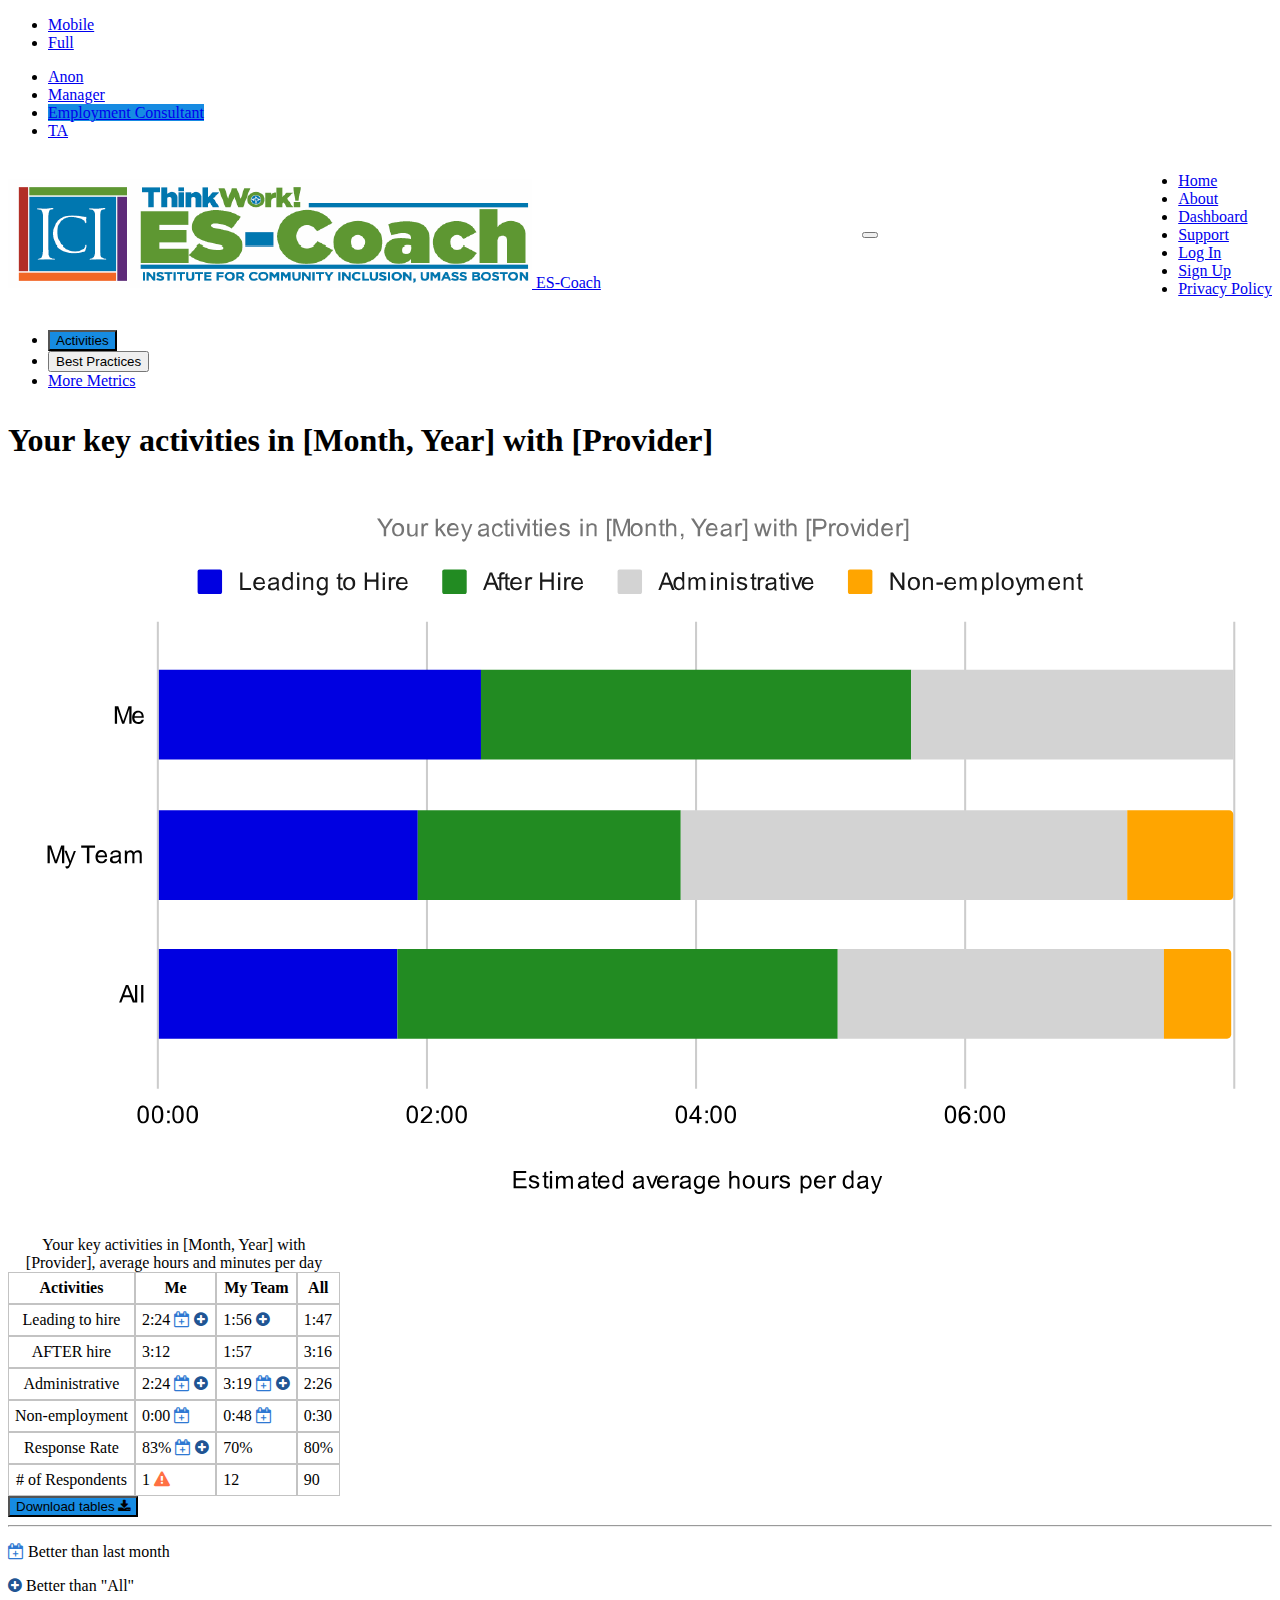
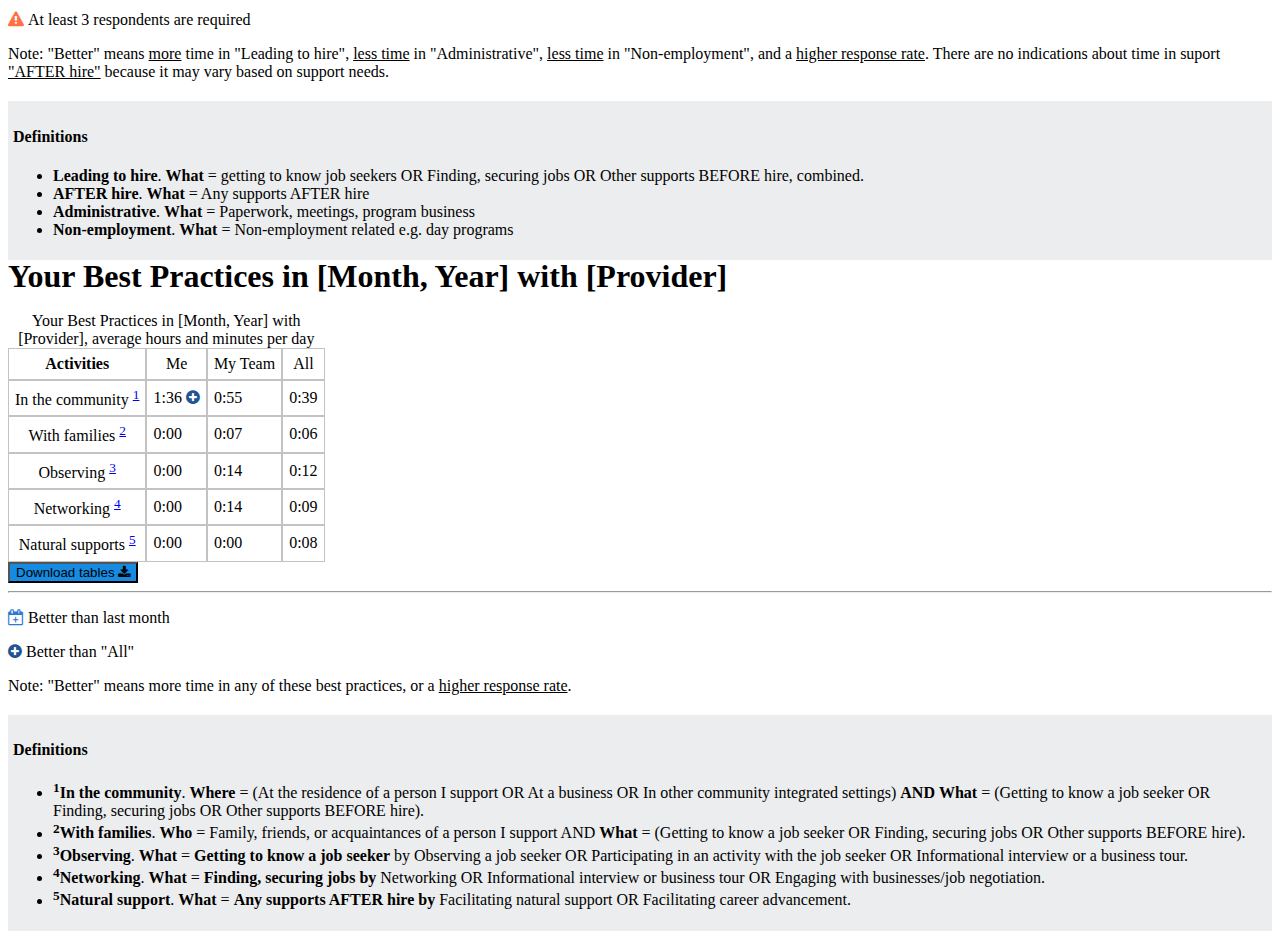
==== commit 893ac719: "updated logo, header/nav, styling" ====
--- a/ec.html
+++ b/ec.html
@@ -49,12 +49,12 @@
         </ul>
       </div>
     </div>
-    <nav class="navbar navbar-expand-lg navbar-dark bg-dark mb-5" id="mainNav">
+    <nav class="navbar navbar-expand-lg border-bottom border-5 mb-5" id="mainNav">
       <div class="container px-2">
         <a
           href="/"
           class="navbar-brand d-flex align-items-center mb-3 mb-md-0 me-md-auto text-dark text-decoration-none">
-          <img src="es_coach_header.png" class="pe-2" alt="ES-COACH Logo" />
+          <img src="es_coach_header.png" class="pe-2 img-fluid" alt="ES-COACH Logo" />
           <span class="visually-hidden" style="width: 10rem">ES-Coach</span>
         </a>
 
@@ -75,22 +75,22 @@
             </li>
             <li class="nav-item">
               <a class="nav-link menu" href="#">About </a>
-            </li>
-            <li class="nav-item">
+            </li>  <li class="nav-item">
               <a class="nav-link menu" href="#">Dashboard </a>
             </li>
+
             <li class="nav-item">
               <a class="nav-link menu" href="#">Support</a>
             </li>
 
              <li class="nav-item">
-              <a class="nav-link menu" href="#">Log In</a>
+              <a class="nav-link menu text-nowrap " href="#">Log In</a>
             </li>
              <li class="nav-item">
-              <a class="nav-link menu" href="#">Sign Up</a>
+              <a class="nav-link menu text-nowrap " href="#">Sign Up</a>
             </li>
              <li class="nav-item">
-              <a class="nav-link menu" href="#">Privacy Policy</a>
+              <a class="nav-link menu text-nowrap " href="#">Privacy Policy</a>
             </li>
           </ul>
         </div>
--- a/css/style.css
+++ b/css/style.css
@@ -137,3 +137,7 @@
 }
 }
 
+.menu.nav-link:hover {
+    text-decoration: underline;
+    text-underline-offset: 0.375em!important;
+}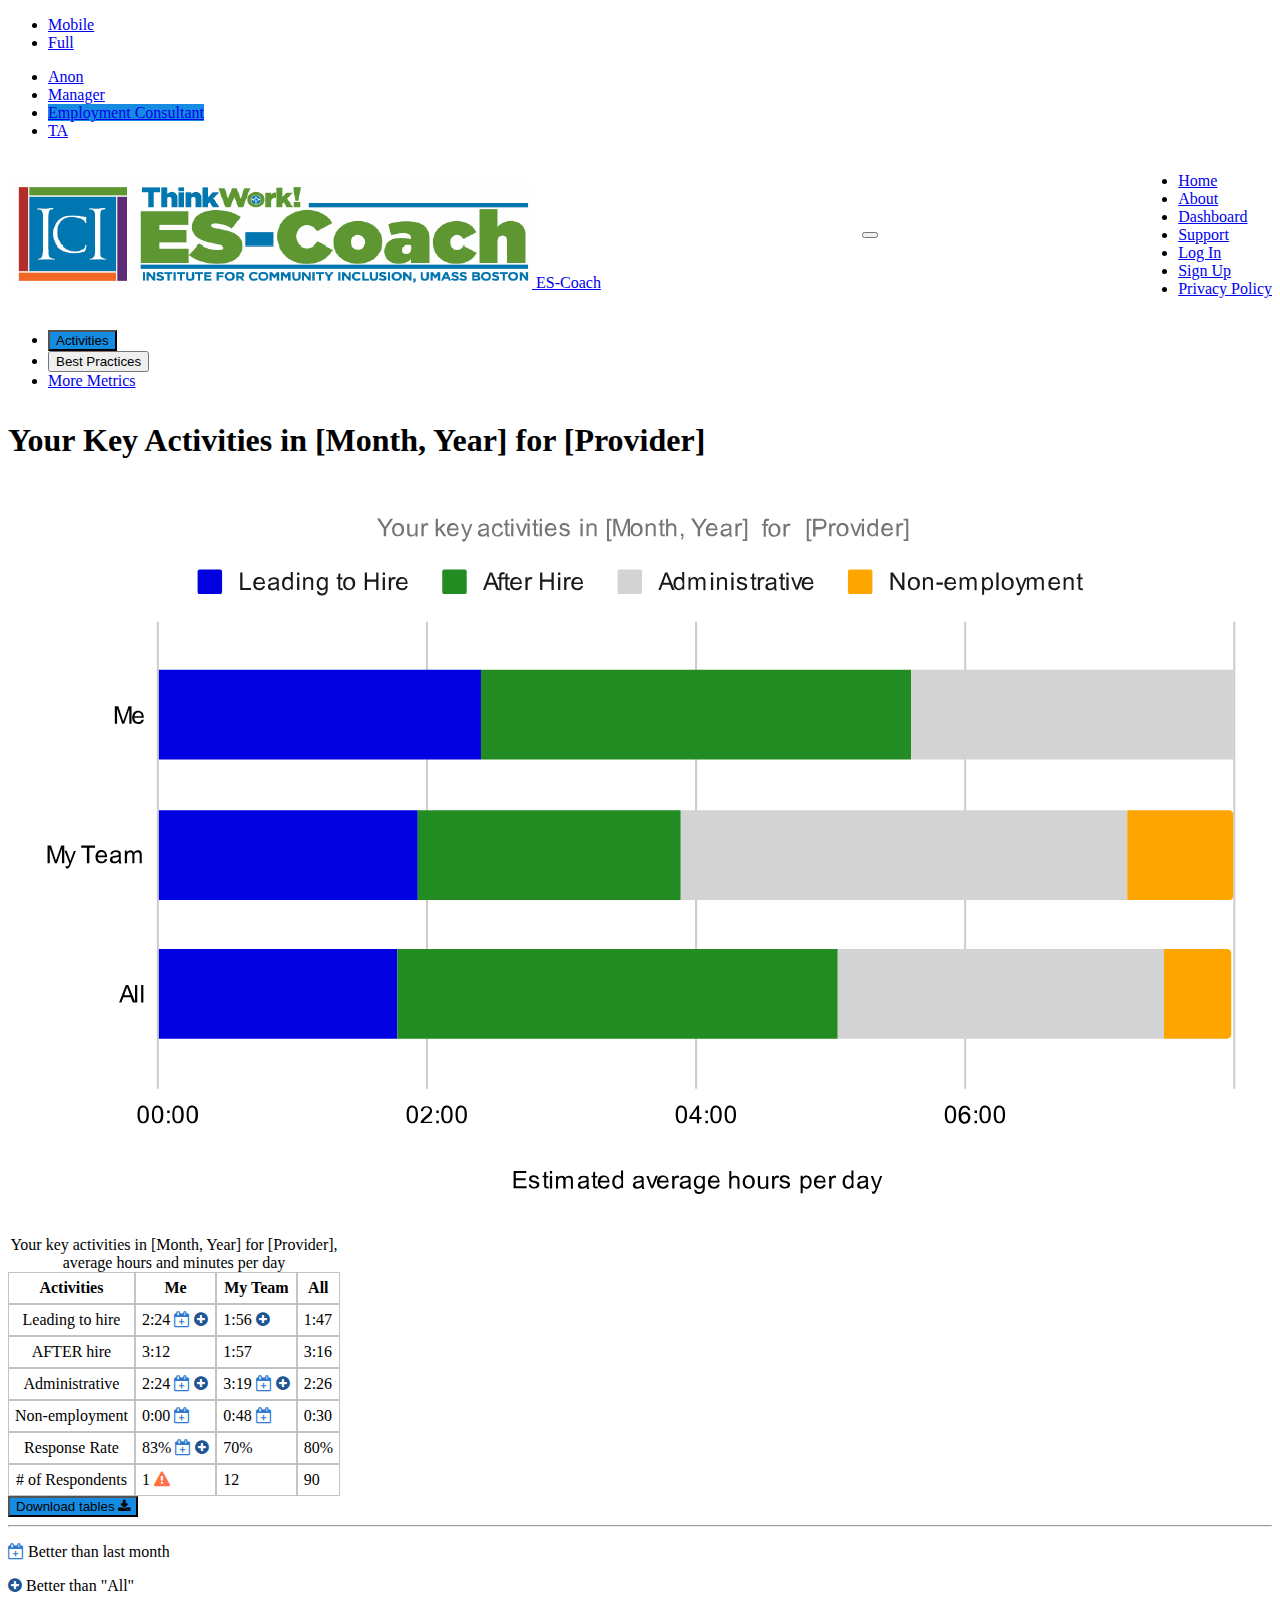
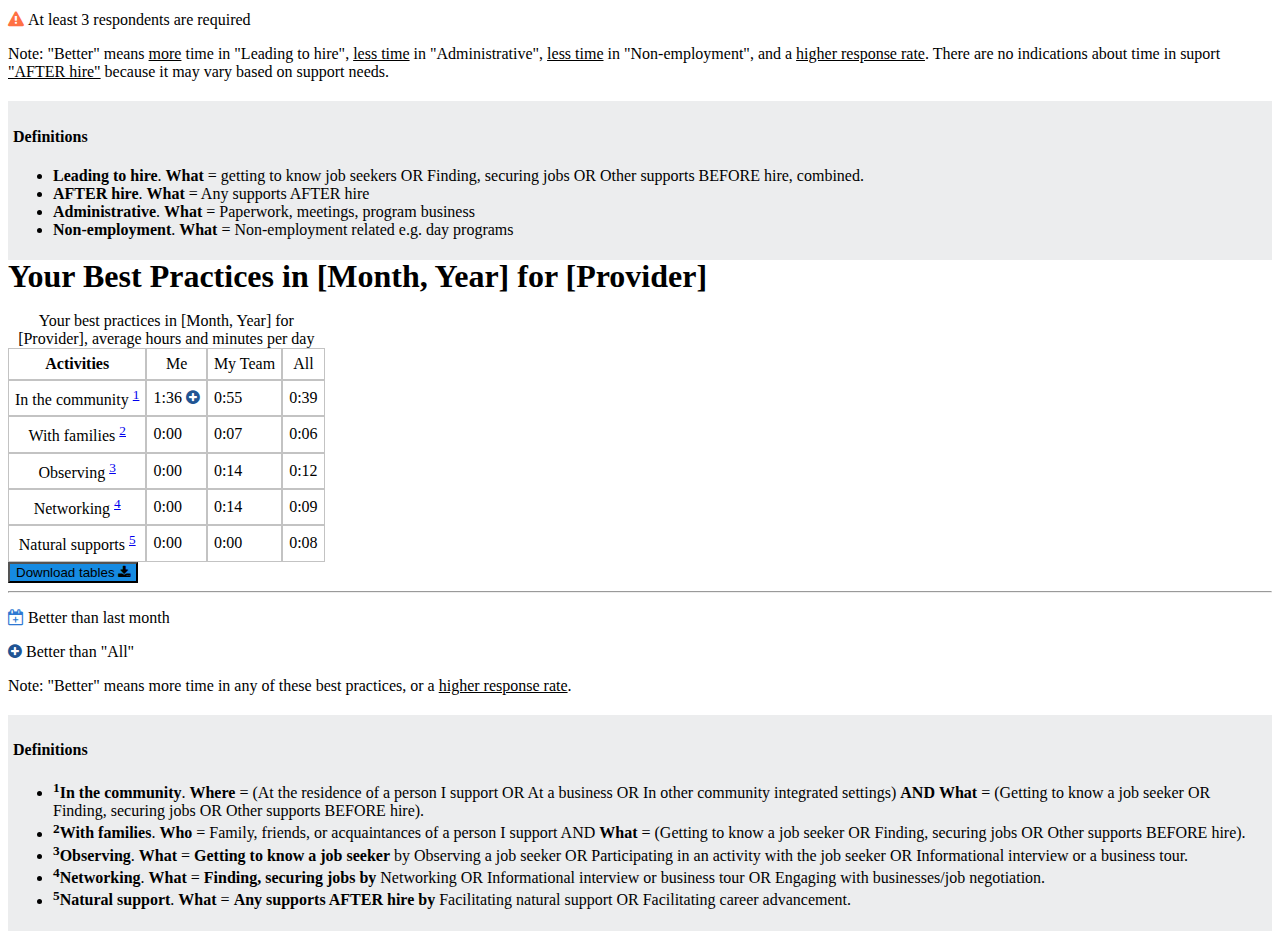
==== commit 22677e63: "edits/styling" ====
--- a/ec.html
+++ b/ec.html
@@ -147,11 +147,10 @@
               aria-labelledby="activities-tab">
               <br />
               <h1 class="mb-4">
-                Your key activities in [Month, Year] with [Provider]
+                Your Key Activities in [Month, Year] for [Provider]
               </h1>
 
 <div class="col-lg-8 offset-lg-2 col-md-12 p-2">
-           
 
 <svg version="1.1" id="Layer_1" xmlns="http://www.w3.org/2000/svg" xmlns:xlink="http://www.w3.org/1999/xlink" x="0px" y="0px"
 	 viewBox="0 0 620 371" style="enable-background:new 0 0 620 371;" xml:space="preserve">
@@ -159,41 +158,41 @@
 	.st0{fill:#FFFFFF;}
 	.st1{fill:none;stroke:#CCCCCC;stroke-miterlimit:10;}
 	
-		.st2{clip-path:url(#SVGID_00000179605046746672043560000013383238516327567548_);fill:none;stroke:#000000;stroke-width:2;stroke-miterlimit:10;stroke-opacity:0;}
-	.st3{clip-path:url(#SVGID_00000085238792564067567680000002275831128433752705_);fill:#0000E1;}
-	
-		.st4{clip-path:url(#SVGID_00000134928962230092003320000000507368368234257032_);fill:none;stroke:#000000;stroke-width:2;stroke-miterlimit:10;stroke-opacity:0;}
-	.st5{clip-path:url(#SVGID_00000093869706285695507530000013364508986025454002_);fill:#0000E1;}
-	
-		.st6{clip-path:url(#SVGID_00000047763691840101116070000004217640346155278005_);fill:none;stroke:#000000;stroke-width:2;stroke-miterlimit:10;stroke-opacity:0;}
-	.st7{clip-path:url(#SVGID_00000134930518766742292260000011272748826580806040_);fill:#0000E1;}
-	
-		.st8{clip-path:url(#SVGID_00000052093128355262783680000007824118269430122667_);fill:none;stroke:#000000;stroke-width:2;stroke-miterlimit:10;stroke-opacity:0;}
-	.st9{clip-path:url(#SVGID_00000147926295935415655440000001475408886421888957_);fill:#228B22;}
-	
-		.st10{clip-path:url(#SVGID_00000108293655200404469020000017347714760817074606_);fill:none;stroke:#000000;stroke-width:2;stroke-miterlimit:10;stroke-opacity:0;}
-	.st11{clip-path:url(#SVGID_00000073688930610101739200000006579660604898735274_);fill:#228B22;}
-	
-		.st12{clip-path:url(#SVGID_00000046302442586442048380000001420334765436990347_);fill:none;stroke:#000000;stroke-width:2;stroke-miterlimit:10;stroke-opacity:0;}
-	.st13{clip-path:url(#SVGID_00000067211020815205260660000010291666988272355466_);fill:#228B22;}
-	
-		.st14{clip-path:url(#SVGID_00000008151313114576384650000006692909544902407349_);fill:none;stroke:#000000;stroke-width:2;stroke-miterlimit:10;stroke-opacity:0;}
-	.st15{clip-path:url(#SVGID_00000078032978203762404860000015977619976487380898_);fill:#D3D3D3;}
-	
-		.st16{clip-path:url(#SVGID_00000032628669013900940600000002134631595885516720_);fill:none;stroke:#000000;stroke-width:2;stroke-miterlimit:10;stroke-opacity:0;}
-	.st17{clip-path:url(#SVGID_00000080926888820355709450000017288510071503134101_);fill:#D3D3D3;}
-	
-		.st18{clip-path:url(#SVGID_00000075883194300393715370000014276614060495288497_);fill:none;stroke:#000000;stroke-width:2;stroke-miterlimit:10;stroke-opacity:0;}
-	.st19{clip-path:url(#SVGID_00000124860362252652673130000006709360934717798539_);fill:#D3D3D3;}
-	
-		.st20{clip-path:url(#SVGID_00000155829041115647197240000002100495508459131265_);fill:none;stroke:#000000;stroke-width:2;stroke-miterlimit:10;stroke-opacity:0;}
-	.st21{clip-path:url(#SVGID_00000103253564496035044700000015294825835374773418_);fill:#FFA500;}
-	
-		.st22{clip-path:url(#SVGID_00000046341644342177250210000012028459976680331953_);fill:none;stroke:#000000;stroke-width:2;stroke-miterlimit:10;stroke-opacity:0;}
-	.st23{clip-path:url(#SVGID_00000149372448942799967280000008207170668193366149_);fill:#FFA500;}
-	
-		.st24{clip-path:url(#SVGID_00000140722022945756072670000010651566567682714806_);fill:none;stroke:#000000;stroke-width:2;stroke-miterlimit:10;stroke-opacity:0;}
-	.st25{clip-path:url(#SVGID_00000051372340632632004090000009983131074665245335_);fill:#FFA500;}
+		.st2{clip-path:url(#SVGID_00000064312906584895477240000009892431084454140571_);fill:none;stroke:#000000;stroke-width:2;stroke-miterlimit:10;stroke-opacity:0;}
+	.st3{clip-path:url(#SVGID_00000093146246885096005170000001044162772503764888_);fill:#0000E1;}
+	
+		.st4{clip-path:url(#SVGID_00000030481012781765791150000012299741365017941128_);fill:none;stroke:#000000;stroke-width:2;stroke-miterlimit:10;stroke-opacity:0;}
+	.st5{clip-path:url(#SVGID_00000127744914937560224180000011089874977150640045_);fill:#0000E1;}
+	
+		.st6{clip-path:url(#SVGID_00000063607148348184900480000013133355590719328905_);fill:none;stroke:#000000;stroke-width:2;stroke-miterlimit:10;stroke-opacity:0;}
+	.st7{clip-path:url(#SVGID_00000024711884097338849700000004908804962166782338_);fill:#0000E1;}
+	
+		.st8{clip-path:url(#SVGID_00000021082390357855756460000002923877182181131141_);fill:none;stroke:#000000;stroke-width:2;stroke-miterlimit:10;stroke-opacity:0;}
+	.st9{clip-path:url(#SVGID_00000182500433948513265480000003670746110215427469_);fill:#228B22;}
+	
+		.st10{clip-path:url(#SVGID_00000055708093099678929590000001012358879622005127_);fill:none;stroke:#000000;stroke-width:2;stroke-miterlimit:10;stroke-opacity:0;}
+	.st11{clip-path:url(#SVGID_00000127730856113002177390000011919977441117535884_);fill:#228B22;}
+	
+		.st12{clip-path:url(#SVGID_00000066503695094976348320000016223902744627373216_);fill:none;stroke:#000000;stroke-width:2;stroke-miterlimit:10;stroke-opacity:0;}
+	.st13{clip-path:url(#SVGID_00000172429168056308662230000006019022493480690561_);fill:#228B22;}
+	
+		.st14{clip-path:url(#SVGID_00000171718944448115914030000002835523755697022643_);fill:none;stroke:#000000;stroke-width:2;stroke-miterlimit:10;stroke-opacity:0;}
+	.st15{clip-path:url(#SVGID_00000103961796742320117180000010273419870084486066_);fill:#D3D3D3;}
+	
+		.st16{clip-path:url(#SVGID_00000182494389060157332730000009883050823517790892_);fill:none;stroke:#000000;stroke-width:2;stroke-miterlimit:10;stroke-opacity:0;}
+	.st17{clip-path:url(#SVGID_00000161610848464232694270000007924822615825650860_);fill:#D3D3D3;}
+	
+		.st18{clip-path:url(#SVGID_00000155107503000106948870000008003382790316000906_);fill:none;stroke:#000000;stroke-width:2;stroke-miterlimit:10;stroke-opacity:0;}
+	.st19{clip-path:url(#SVGID_00000049901535940298499700000016002330523990228352_);fill:#D3D3D3;}
+	
+		.st20{clip-path:url(#SVGID_00000182526596776528293660000008104895728513882814_);fill:none;stroke:#000000;stroke-width:2;stroke-miterlimit:10;stroke-opacity:0;}
+	.st21{clip-path:url(#SVGID_00000057139341046860976500000007040770979498698914_);fill:#FFA500;}
+	
+		.st22{clip-path:url(#SVGID_00000121967593904319296020000010721157736641000833_);fill:none;stroke:#000000;stroke-width:2;stroke-miterlimit:10;stroke-opacity:0;}
+	.st23{clip-path:url(#SVGID_00000158737640983750332500000000904255064002565800_);fill:#FFA500;}
+	
+		.st24{clip-path:url(#SVGID_00000003808768360898304810000001974796227711958959_);fill:none;stroke:#000000;stroke-width:2;stroke-miterlimit:10;stroke-opacity:0;}
+	.st25{clip-path:url(#SVGID_00000170984720323138152970000004200607897397340561_);fill:#FFA500;}
 	.st26{fill:#0000E1;}
 	.st27{fill:#1A1A1A;}
 	.st28{fill:#228B22;}
@@ -211,252 +210,252 @@
 	<defs>
 		<rect id="SVGID_1_" x="73.6" y="71.3" width="527.9" height="229.2"/>
 	</defs>
-	<clipPath id="SVGID_00000016058449774812347200000012222009473932676229_">
+	<clipPath id="SVGID_00000067940287894914239210000000607164361451843464_">
 		<use xlink:href="#SVGID_1_"  style="overflow:visible;"/>
 	</clipPath>
 	
-		<path style="clip-path:url(#SVGID_00000016058449774812347200000012222009473932676229_);fill:none;stroke:#000000;stroke-width:2;stroke-miterlimit:10;stroke-opacity:0;" d="
+		<path style="clip-path:url(#SVGID_00000067940287894914239210000000607164361451843464_);fill:none;stroke:#000000;stroke-width:2;stroke-miterlimit:10;stroke-opacity:0;" d="
 		M74,139V95h158v44H74z"/>
 </g>
 <g>
 	<defs>
-		<rect id="SVGID_00000182527608836444957300000002188068281590086843_" x="73.6" y="71.3" width="527.9" height="229.2"/>
-	</defs>
-	<clipPath id="SVGID_00000039842529731312961200000010588357510286190231_">
-		<use xlink:href="#SVGID_00000182527608836444957300000002188068281590086843_"  style="overflow:visible;"/>
-	</clipPath>
-	<path style="clip-path:url(#SVGID_00000039842529731312961200000010588357510286190231_);fill:#0000E1;" d="M74,139V95h158v44H74z"
+		<rect id="SVGID_00000149360914970758734120000016149985596495681723_" x="73.6" y="71.3" width="527.9" height="229.2"/>
+	</defs>
+	<clipPath id="SVGID_00000011753025493837269930000007138869392049001128_">
+		<use xlink:href="#SVGID_00000149360914970758734120000016149985596495681723_"  style="overflow:visible;"/>
+	</clipPath>
+	<path style="clip-path:url(#SVGID_00000011753025493837269930000007138869392049001128_);fill:#0000E1;" d="M74,139V95h158v44H74z"
 		/>
 </g>
 <g>
 	<defs>
-		<rect id="SVGID_00000027565094924111125550000005454232219762876293_" x="73.6" y="71.3" width="527.9" height="229.2"/>
-	</defs>
-	<clipPath id="SVGID_00000013155874756010955120000004850672497611069061_">
-		<use xlink:href="#SVGID_00000027565094924111125550000005454232219762876293_"  style="overflow:visible;"/>
-	</clipPath>
-	
-		<path style="clip-path:url(#SVGID_00000013155874756010955120000004850672497611069061_);fill:none;stroke:#000000;stroke-width:2;stroke-miterlimit:10;stroke-opacity:0;" d="
+		<rect id="SVGID_00000049200899459845647030000001852956879538434976_" x="73.6" y="71.3" width="527.9" height="229.2"/>
+	</defs>
+	<clipPath id="SVGID_00000054260742138075025560000000861098498544390065_">
+		<use xlink:href="#SVGID_00000049200899459845647030000001852956879538434976_"  style="overflow:visible;"/>
+	</clipPath>
+	
+		<path style="clip-path:url(#SVGID_00000054260742138075025560000000861098498544390065_);fill:none;stroke:#000000;stroke-width:2;stroke-miterlimit:10;stroke-opacity:0;" d="
 		M74,208v-44h127v44H74z"/>
 </g>
 <g>
 	<defs>
-		<rect id="SVGID_00000080900143869701181550000001410000957462907562_" x="73.6" y="71.3" width="527.9" height="229.2"/>
-	</defs>
-	<clipPath id="SVGID_00000067934892187195922730000016702514842048129155_">
-		<use xlink:href="#SVGID_00000080900143869701181550000001410000957462907562_"  style="overflow:visible;"/>
-	</clipPath>
-	<path style="clip-path:url(#SVGID_00000067934892187195922730000016702514842048129155_);fill:#0000E1;" d="M74,208v-44h127v44H74z
+		<rect id="SVGID_00000094582871589120640560000006304966927027412875_" x="73.6" y="71.3" width="527.9" height="229.2"/>
+	</defs>
+	<clipPath id="SVGID_00000167380715265332731180000009460177504222140828_">
+		<use xlink:href="#SVGID_00000094582871589120640560000006304966927027412875_"  style="overflow:visible;"/>
+	</clipPath>
+	<path style="clip-path:url(#SVGID_00000167380715265332731180000009460177504222140828_);fill:#0000E1;" d="M74,208v-44h127v44H74z
 		"/>
 </g>
 <g>
 	<defs>
-		<rect id="SVGID_00000008142145449266073220000003881447636360269220_" x="73.6" y="71.3" width="527.9" height="229.2"/>
-	</defs>
-	<clipPath id="SVGID_00000078018427372622415580000003797663403571137958_">
-		<use xlink:href="#SVGID_00000008142145449266073220000003881447636360269220_"  style="overflow:visible;"/>
-	</clipPath>
-	
-		<path style="clip-path:url(#SVGID_00000078018427372622415580000003797663403571137958_);fill:none;stroke:#000000;stroke-width:2;stroke-miterlimit:10;stroke-opacity:0;" d="
+		<rect id="SVGID_00000088099198865712248020000010586500135504285334_" x="73.6" y="71.3" width="527.9" height="229.2"/>
+	</defs>
+	<clipPath id="SVGID_00000178912886816496047580000013803929514574070439_">
+		<use xlink:href="#SVGID_00000088099198865712248020000010586500135504285334_"  style="overflow:visible;"/>
+	</clipPath>
+	
+		<path style="clip-path:url(#SVGID_00000178912886816496047580000013803929514574070439_);fill:none;stroke:#000000;stroke-width:2;stroke-miterlimit:10;stroke-opacity:0;" d="
 		M74,276v-44h117v44H74z"/>
 </g>
 <g>
 	<defs>
-		<rect id="SVGID_00000075884001221327775080000004842431169785026231_" x="73.6" y="71.3" width="527.9" height="229.2"/>
-	</defs>
-	<clipPath id="SVGID_00000076580023933739416130000011211011115901092270_">
-		<use xlink:href="#SVGID_00000075884001221327775080000004842431169785026231_"  style="overflow:visible;"/>
-	</clipPath>
-	<path style="clip-path:url(#SVGID_00000076580023933739416130000011211011115901092270_);fill:#0000E1;" d="M74,276v-44h117v44H74z
+		<rect id="SVGID_00000097490966357579537900000005308027067091902381_" x="73.6" y="71.3" width="527.9" height="229.2"/>
+	</defs>
+	<clipPath id="SVGID_00000134970026588526175260000011767617864786398902_">
+		<use xlink:href="#SVGID_00000097490966357579537900000005308027067091902381_"  style="overflow:visible;"/>
+	</clipPath>
+	<path style="clip-path:url(#SVGID_00000134970026588526175260000011767617864786398902_);fill:#0000E1;" d="M74,276v-44h117v44H74z
 		"/>
 </g>
 <g>
 	<defs>
-		<rect id="SVGID_00000078033921152357948480000006252407917452454548_" x="73.6" y="71.3" width="527.9" height="229.2"/>
-	</defs>
-	<clipPath id="SVGID_00000072972426404242017660000010968499826795961487_">
-		<use xlink:href="#SVGID_00000078033921152357948480000006252407917452454548_"  style="overflow:visible;"/>
-	</clipPath>
-	
-		<path style="clip-path:url(#SVGID_00000072972426404242017660000010968499826795961487_);fill:none;stroke:#000000;stroke-width:2;stroke-miterlimit:10;stroke-opacity:0;" d="
+		<rect id="SVGID_00000169534116843743816470000003391206423580948368_" x="73.6" y="71.3" width="527.9" height="229.2"/>
+	</defs>
+	<clipPath id="SVGID_00000003809732756348170810000014561360464726930314_">
+		<use xlink:href="#SVGID_00000169534116843743816470000003391206423580948368_"  style="overflow:visible;"/>
+	</clipPath>
+	
+		<path style="clip-path:url(#SVGID_00000003809732756348170810000014561360464726930314_);fill:none;stroke:#000000;stroke-width:2;stroke-miterlimit:10;stroke-opacity:0;" d="
 		M232,139V95h211v44H232z"/>
 </g>
 <g>
 	<defs>
-		<rect id="SVGID_00000057119054511589141700000007163284527081085616_" x="73.6" y="71.3" width="527.9" height="229.2"/>
-	</defs>
-	<clipPath id="SVGID_00000018232114460708568980000011348815472114850445_">
-		<use xlink:href="#SVGID_00000057119054511589141700000007163284527081085616_"  style="overflow:visible;"/>
-	</clipPath>
-	<path style="clip-path:url(#SVGID_00000018232114460708568980000011348815472114850445_);fill:#228B22;" d="M232,139V95h211v44H232
+		<rect id="SVGID_00000056397429365188422130000017720670982832093597_" x="73.6" y="71.3" width="527.9" height="229.2"/>
+	</defs>
+	<clipPath id="SVGID_00000116194513585513468590000005180188857218286767_">
+		<use xlink:href="#SVGID_00000056397429365188422130000017720670982832093597_"  style="overflow:visible;"/>
+	</clipPath>
+	<path style="clip-path:url(#SVGID_00000116194513585513468590000005180188857218286767_);fill:#228B22;" d="M232,139V95h211v44H232
 		z"/>
 </g>
 <g>
 	<defs>
-		<rect id="SVGID_00000183209491718775738140000003189837706314667958_" x="73.6" y="71.3" width="527.9" height="229.2"/>
-	</defs>
-	<clipPath id="SVGID_00000165924647262322984150000017761127549066141355_">
-		<use xlink:href="#SVGID_00000183209491718775738140000003189837706314667958_"  style="overflow:visible;"/>
-	</clipPath>
-	
-		<path style="clip-path:url(#SVGID_00000165924647262322984150000017761127549066141355_);fill:none;stroke:#000000;stroke-width:2;stroke-miterlimit:10;stroke-opacity:0;" d="
+		<rect id="SVGID_00000077316934273672294010000008621920593702868358_" x="73.6" y="71.3" width="527.9" height="229.2"/>
+	</defs>
+	<clipPath id="SVGID_00000168798162420362169400000007111313872101578388_">
+		<use xlink:href="#SVGID_00000077316934273672294010000008621920593702868358_"  style="overflow:visible;"/>
+	</clipPath>
+	
+		<path style="clip-path:url(#SVGID_00000168798162420362169400000007111313872101578388_);fill:none;stroke:#000000;stroke-width:2;stroke-miterlimit:10;stroke-opacity:0;" d="
 		M201,208v-44h129v44H201z"/>
 </g>
 <g>
 	<defs>
-		<rect id="SVGID_00000040552018009749241440000017649837138654065586_" x="73.6" y="71.3" width="527.9" height="229.2"/>
-	</defs>
-	<clipPath id="SVGID_00000147938030666523037430000015111593085650950540_">
-		<use xlink:href="#SVGID_00000040552018009749241440000017649837138654065586_"  style="overflow:visible;"/>
-	</clipPath>
-	<path style="clip-path:url(#SVGID_00000147938030666523037430000015111593085650950540_);fill:#228B22;" d="M201,208v-44h129v44
+		<rect id="SVGID_00000021822911746506696440000007549581517097753263_" x="73.6" y="71.3" width="527.9" height="229.2"/>
+	</defs>
+	<clipPath id="SVGID_00000093163227441745437630000012779389009420334734_">
+		<use xlink:href="#SVGID_00000021822911746506696440000007549581517097753263_"  style="overflow:visible;"/>
+	</clipPath>
+	<path style="clip-path:url(#SVGID_00000093163227441745437630000012779389009420334734_);fill:#228B22;" d="M201,208v-44h129v44
 		H201z"/>
 </g>
 <g>
 	<defs>
-		<rect id="SVGID_00000072270663110922735690000003738047697860348593_" x="73.6" y="71.3" width="527.9" height="229.2"/>
-	</defs>
-	<clipPath id="SVGID_00000103230567079430530000000017000949467564861080_">
-		<use xlink:href="#SVGID_00000072270663110922735690000003738047697860348593_"  style="overflow:visible;"/>
-	</clipPath>
-	
-		<path style="clip-path:url(#SVGID_00000103230567079430530000000017000949467564861080_);fill:none;stroke:#000000;stroke-width:2;stroke-miterlimit:10;stroke-opacity:0;" d="
+		<rect id="SVGID_00000001626908849539879120000017384365793644131486_" x="73.6" y="71.3" width="527.9" height="229.2"/>
+	</defs>
+	<clipPath id="SVGID_00000029042185430215778760000014241946240176196278_">
+		<use xlink:href="#SVGID_00000001626908849539879120000017384365793644131486_"  style="overflow:visible;"/>
+	</clipPath>
+	
+		<path style="clip-path:url(#SVGID_00000029042185430215778760000014241946240176196278_);fill:none;stroke:#000000;stroke-width:2;stroke-miterlimit:10;stroke-opacity:0;" d="
 		M191,276v-44h216v44H191z"/>
 </g>
 <g>
 	<defs>
-		<rect id="SVGID_00000090256885037715020720000007809885641538245809_" x="73.6" y="71.3" width="527.9" height="229.2"/>
-	</defs>
-	<clipPath id="SVGID_00000072993265151535441250000001456911918897265066_">
-		<use xlink:href="#SVGID_00000090256885037715020720000007809885641538245809_"  style="overflow:visible;"/>
-	</clipPath>
-	<path style="clip-path:url(#SVGID_00000072993265151535441250000001456911918897265066_);fill:#228B22;" d="M191,276v-44h216v44
+		<rect id="SVGID_00000128476818474671104180000011735082424050480063_" x="73.6" y="71.3" width="527.9" height="229.2"/>
+	</defs>
+	<clipPath id="SVGID_00000132808026615109816670000017372720277466954924_">
+		<use xlink:href="#SVGID_00000128476818474671104180000011735082424050480063_"  style="overflow:visible;"/>
+	</clipPath>
+	<path style="clip-path:url(#SVGID_00000132808026615109816670000017372720277466954924_);fill:#228B22;" d="M191,276v-44h216v44
 		H191z"/>
 </g>
 <g>
 	<defs>
-		<rect id="SVGID_00000148622307734381177930000017015432593132145540_" x="73.6" y="71.3" width="527.9" height="229.2"/>
-	</defs>
-	<clipPath id="SVGID_00000149361174679783996000000002349082940011965879_">
-		<use xlink:href="#SVGID_00000148622307734381177930000017015432593132145540_"  style="overflow:visible;"/>
-	</clipPath>
-	
-		<path style="clip-path:url(#SVGID_00000149361174679783996000000002349082940011965879_);fill:none;stroke:#000000;stroke-width:2;stroke-miterlimit:10;stroke-opacity:0;" d="
+		<rect id="SVGID_00000101073275104618180490000004486448933857298608_" x="73.6" y="71.3" width="527.9" height="229.2"/>
+	</defs>
+	<clipPath id="SVGID_00000150061796589069671870000007363607394786480278_">
+		<use xlink:href="#SVGID_00000101073275104618180490000004486448933857298608_"  style="overflow:visible;"/>
+	</clipPath>
+	
+		<path style="clip-path:url(#SVGID_00000150061796589069671870000007363607394786480278_);fill:none;stroke:#000000;stroke-width:2;stroke-miterlimit:10;stroke-opacity:0;" d="
 		M443,139V95h158v44H443z"/>
 </g>
 <g>
 	<defs>
-		<rect id="SVGID_00000131350972331848132330000017538934968392286639_" x="73.6" y="71.3" width="527.9" height="229.2"/>
-	</defs>
-	<clipPath id="SVGID_00000106835954767019189670000005666645344675201197_">
-		<use xlink:href="#SVGID_00000131350972331848132330000017538934968392286639_"  style="overflow:visible;"/>
-	</clipPath>
-	<path style="clip-path:url(#SVGID_00000106835954767019189670000005666645344675201197_);fill:#D3D3D3;" d="M443,139V95h158v44H443
+		<rect id="SVGID_00000170267725949712152410000002548992401585851554_" x="73.6" y="71.3" width="527.9" height="229.2"/>
+	</defs>
+	<clipPath id="SVGID_00000126281733321432454400000004547543012898889660_">
+		<use xlink:href="#SVGID_00000170267725949712152410000002548992401585851554_"  style="overflow:visible;"/>
+	</clipPath>
+	<path style="clip-path:url(#SVGID_00000126281733321432454400000004547543012898889660_);fill:#D3D3D3;" d="M443,139V95h158v44H443
 		z"/>
 </g>
 <g>
 	<defs>
-		<rect id="SVGID_00000037669802910830021520000013961199206884027025_" x="73.6" y="71.3" width="527.9" height="229.2"/>
-	</defs>
-	<clipPath id="SVGID_00000154416412363240093360000006915325641072332418_">
-		<use xlink:href="#SVGID_00000037669802910830021520000013961199206884027025_"  style="overflow:visible;"/>
-	</clipPath>
-	
-		<path style="clip-path:url(#SVGID_00000154416412363240093360000006915325641072332418_);fill:none;stroke:#000000;stroke-width:2;stroke-miterlimit:10;stroke-opacity:0;" d="
+		<rect id="SVGID_00000088108876764985275800000013298716218731345562_" x="73.6" y="71.3" width="527.9" height="229.2"/>
+	</defs>
+	<clipPath id="SVGID_00000045593281995856769360000010786461683716663732_">
+		<use xlink:href="#SVGID_00000088108876764985275800000013298716218731345562_"  style="overflow:visible;"/>
+	</clipPath>
+	
+		<path style="clip-path:url(#SVGID_00000045593281995856769360000010786461683716663732_);fill:none;stroke:#000000;stroke-width:2;stroke-miterlimit:10;stroke-opacity:0;" d="
 		M330,208v-44h219v44H330z"/>
 </g>
 <g>
 	<defs>
-		<rect id="SVGID_00000119102904385562623510000008121668809843391889_" x="73.6" y="71.3" width="527.9" height="229.2"/>
-	</defs>
-	<clipPath id="SVGID_00000170277877775568544420000006749755770282281356_">
-		<use xlink:href="#SVGID_00000119102904385562623510000008121668809843391889_"  style="overflow:visible;"/>
-	</clipPath>
-	<path style="clip-path:url(#SVGID_00000170277877775568544420000006749755770282281356_);fill:#D3D3D3;" d="M330,208v-44h219v44
+		<rect id="SVGID_00000118371957958097757530000006502388177788302999_" x="73.6" y="71.3" width="527.9" height="229.2"/>
+	</defs>
+	<clipPath id="SVGID_00000167388022637212883210000013000871950524947102_">
+		<use xlink:href="#SVGID_00000118371957958097757530000006502388177788302999_"  style="overflow:visible;"/>
+	</clipPath>
+	<path style="clip-path:url(#SVGID_00000167388022637212883210000013000871950524947102_);fill:#D3D3D3;" d="M330,208v-44h219v44
 		H330z"/>
 </g>
 <g>
 	<defs>
-		<rect id="SVGID_00000044874035471866012790000002799877742609730964_" x="73.6" y="71.3" width="527.9" height="229.2"/>
-	</defs>
-	<clipPath id="SVGID_00000012441487196007434230000010585767636714073003_">
-		<use xlink:href="#SVGID_00000044874035471866012790000002799877742609730964_"  style="overflow:visible;"/>
-	</clipPath>
-	
-		<path style="clip-path:url(#SVGID_00000012441487196007434230000010585767636714073003_);fill:none;stroke:#000000;stroke-width:2;stroke-miterlimit:10;stroke-opacity:0;" d="
+		<rect id="SVGID_00000031207864801404875370000008101963458886817955_" x="73.6" y="71.3" width="527.9" height="229.2"/>
+	</defs>
+	<clipPath id="SVGID_00000174574795482815305270000007043733588892766600_">
+		<use xlink:href="#SVGID_00000031207864801404875370000008101963458886817955_"  style="overflow:visible;"/>
+	</clipPath>
+	
+		<path style="clip-path:url(#SVGID_00000174574795482815305270000007043733588892766600_);fill:none;stroke:#000000;stroke-width:2;stroke-miterlimit:10;stroke-opacity:0;" d="
 		M407,276v-44h160v44H407z"/>
 </g>
 <g>
 	<defs>
-		<rect id="SVGID_00000109028750831339234780000012856362103585960325_" x="73.6" y="71.3" width="527.9" height="229.2"/>
-	</defs>
-	<clipPath id="SVGID_00000035501153271742283890000013068627132596487594_">
-		<use xlink:href="#SVGID_00000109028750831339234780000012856362103585960325_"  style="overflow:visible;"/>
-	</clipPath>
-	<path style="clip-path:url(#SVGID_00000035501153271742283890000013068627132596487594_);fill:#D3D3D3;" d="M407,276v-44h160v44
+		<rect id="SVGID_00000163786976395849339810000015546270511945390774_" x="73.6" y="71.3" width="527.9" height="229.2"/>
+	</defs>
+	<clipPath id="SVGID_00000125573869710226642600000011597532896911801512_">
+		<use xlink:href="#SVGID_00000163786976395849339810000015546270511945390774_"  style="overflow:visible;"/>
+	</clipPath>
+	<path style="clip-path:url(#SVGID_00000125573869710226642600000011597532896911801512_);fill:#D3D3D3;" d="M407,276v-44h160v44
 		H407z"/>
 </g>
 <g>
 	<defs>
-		<rect id="SVGID_00000024698693980851432230000006408437993831308475_" x="73.6" y="71.3" width="527.9" height="229.2"/>
-	</defs>
-	<clipPath id="SVGID_00000119103225438670266260000000087612944970143145_">
-		<use xlink:href="#SVGID_00000024698693980851432230000006408437993831308475_"  style="overflow:visible;"/>
-	</clipPath>
-	
-		<path style="clip-path:url(#SVGID_00000119103225438670266260000000087612944970143145_);fill:none;stroke:#000000;stroke-width:2;stroke-miterlimit:10;stroke-opacity:0;" d="
+		<rect id="SVGID_00000160881074801910973600000016065213604073395621_" x="73.6" y="71.3" width="527.9" height="229.2"/>
+	</defs>
+	<clipPath id="SVGID_00000068647899209972813360000006628919277393272756_">
+		<use xlink:href="#SVGID_00000160881074801910973600000016065213604073395621_"  style="overflow:visible;"/>
+	</clipPath>
+	
+		<path style="clip-path:url(#SVGID_00000068647899209972813360000006628919277393272756_);fill:none;stroke:#000000;stroke-width:2;stroke-miterlimit:10;stroke-opacity:0;" d="
 		M601,139V95l0,0V139z"/>
 </g>
 <g>
 	<defs>
-		<rect id="SVGID_00000126291423879529722660000004486721336610995352_" x="73.6" y="71.3" width="527.9" height="229.2"/>
-	</defs>
-	<clipPath id="SVGID_00000090991829355235818280000007777860905959015069_">
-		<use xlink:href="#SVGID_00000126291423879529722660000004486721336610995352_"  style="overflow:visible;"/>
-	</clipPath>
-	<path style="clip-path:url(#SVGID_00000090991829355235818280000007777860905959015069_);fill:#FFA500;" d="M601,139V95l0,0V139z"
+		<rect id="SVGID_00000054259524663392173940000014695259346940679335_" x="73.6" y="71.3" width="527.9" height="229.2"/>
+	</defs>
+	<clipPath id="SVGID_00000137108886299539765790000015745628646435234971_">
+		<use xlink:href="#SVGID_00000054259524663392173940000014695259346940679335_"  style="overflow:visible;"/>
+	</clipPath>
+	<path style="clip-path:url(#SVGID_00000137108886299539765790000015745628646435234971_);fill:#FFA500;" d="M601,139V95l0,0V139z"
 		/>
 </g>
 <g>
 	<defs>
-		<rect id="SVGID_00000107581835952986874360000013449147341942452883_" x="73.6" y="71.3" width="527.9" height="229.2"/>
-	</defs>
-	<clipPath id="SVGID_00000090256553358341827360000009920197302520355508_">
-		<use xlink:href="#SVGID_00000107581835952986874360000013449147341942452883_"  style="overflow:visible;"/>
-	</clipPath>
-	
-		<path style="clip-path:url(#SVGID_00000090256553358341827360000009920197302520355508_);fill:none;stroke:#000000;stroke-width:2;stroke-miterlimit:10;stroke-opacity:0;" d="
+		<rect id="SVGID_00000033355598506527509880000005712013987568402819_" x="73.6" y="71.3" width="527.9" height="229.2"/>
+	</defs>
+	<clipPath id="SVGID_00000111185919461355535180000012683074275957161112_">
+		<use xlink:href="#SVGID_00000033355598506527509880000005712013987568402819_"  style="overflow:visible;"/>
+	</clipPath>
+	
+		<path style="clip-path:url(#SVGID_00000111185919461355535180000012683074275957161112_);fill:none;stroke:#000000;stroke-width:2;stroke-miterlimit:10;stroke-opacity:0;" d="
 		M549,208v-44h50c1.1,0,2,0.9,2,2v40c0,1.1-0.9,2-2,2H549z"/>
 </g>
 <g>
 	<defs>
-		<rect id="SVGID_00000175284825555488194210000017833410520871883907_" x="73.6" y="71.3" width="527.9" height="229.2"/>
-	</defs>
-	<clipPath id="SVGID_00000005949165906402346660000013602138389460364967_">
-		<use xlink:href="#SVGID_00000175284825555488194210000017833410520871883907_"  style="overflow:visible;"/>
-	</clipPath>
-	<path style="clip-path:url(#SVGID_00000005949165906402346660000013602138389460364967_);fill:#FFA500;" d="M549,208v-44h50
+		<rect id="SVGID_00000044168800446542910010000007723353360590080936_" x="73.6" y="71.3" width="527.9" height="229.2"/>
+	</defs>
+	<clipPath id="SVGID_00000096053008335736751630000015784027879628852358_">
+		<use xlink:href="#SVGID_00000044168800446542910010000007723353360590080936_"  style="overflow:visible;"/>
+	</clipPath>
+	<path style="clip-path:url(#SVGID_00000096053008335736751630000015784027879628852358_);fill:#FFA500;" d="M549,208v-44h50
 		c1.1,0,2,0.9,2,2v40c0,1.1-0.9,2-2,2H549z"/>
 </g>
 <g>
 	<defs>
-		<rect id="SVGID_00000138544803488551089300000000877128816841589420_" x="73.6" y="71.3" width="527.9" height="229.2"/>
-	</defs>
-	<clipPath id="SVGID_00000042699337924750782560000018286566166296795812_">
-		<use xlink:href="#SVGID_00000138544803488551089300000000877128816841589420_"  style="overflow:visible;"/>
-	</clipPath>
-	
-		<path style="clip-path:url(#SVGID_00000042699337924750782560000018286566166296795812_);fill:none;stroke:#000000;stroke-width:2;stroke-miterlimit:10;stroke-opacity:0;" d="
+		<rect id="SVGID_00000033343024889426210790000011798947854622068671_" x="73.6" y="71.3" width="527.9" height="229.2"/>
+	</defs>
+	<clipPath id="SVGID_00000088830913956989212560000012800882706427731890_">
+		<use xlink:href="#SVGID_00000033343024889426210790000011798947854622068671_"  style="overflow:visible;"/>
+	</clipPath>
+	
+		<path style="clip-path:url(#SVGID_00000088830913956989212560000012800882706427731890_);fill:none;stroke:#000000;stroke-width:2;stroke-miterlimit:10;stroke-opacity:0;" d="
 		M567,276v-44h31c1.1,0,2,0.9,2,2v40c0,1.1-0.9,2-2,2H567z"/>
 </g>
 <g>
 	<defs>
-		<rect id="SVGID_00000135655332613616467420000011273302827409086365_" x="73.6" y="71.3" width="527.9" height="229.2"/>
-	</defs>
-	<clipPath id="SVGID_00000029741004456784384260000009987305517967415946_">
-		<use xlink:href="#SVGID_00000135655332613616467420000011273302827409086365_"  style="overflow:visible;"/>
-	</clipPath>
-	<path style="clip-path:url(#SVGID_00000029741004456784384260000009987305517967415946_);fill:#FFA500;" d="M567,276v-44h31
+		<rect id="SVGID_00000101825010449913379210000008888139619238390153_" x="73.6" y="71.3" width="527.9" height="229.2"/>
+	</defs>
+	<clipPath id="SVGID_00000015318011785650703490000014129485941408659644_">
+		<use xlink:href="#SVGID_00000101825010449913379210000008888139619238390153_"  style="overflow:visible;"/>
+	</clipPath>
+	<path style="clip-path:url(#SVGID_00000015318011785650703490000014129485941408659644_);fill:#FFA500;" d="M567,276v-44h31
 		c1.1,0,2,0.9,2,2v40c0,1.1-0.9,2-2,2H567z"/>
 </g>
 <path d="M248,349.5v-8.6h6.2v1h-5.1v2.6h4.8v1h-4.8v2.9h5.3v1H248z M255.4,347.6l1-0.2c0.1,0.4,0.2,0.7,0.5,1
@@ -862,40 +861,42 @@
 	c-0.2,0.1-0.3,0.2-0.4,0.3c-0.1,0.1-0.1,0.3-0.1,0.5c0,0.3,0.1,0.5,0.3,0.7c0.2,0.2,0.5,0.3,0.9,0.3c0.4,0,0.8-0.1,1.1-0.3
 	c0.3-0.2,0.6-0.4,0.7-0.7c0.1-0.2,0.2-0.6,0.2-1V26.4z M356.8,29.5v-6.2h1v0.9c0.2-0.4,0.5-0.7,0.7-0.9c0.2-0.1,0.4-0.2,0.7-0.2
 	c0.4,0,0.7,0.1,1.1,0.3l-0.4,1c-0.3-0.2-0.5-0.2-0.8-0.2c-0.2,0-0.5,0.1-0.6,0.2c-0.2,0.1-0.3,0.3-0.4,0.6c-0.1,0.4-0.2,0.8-0.2,1.2
-	v3.3H356.8z M362.6,31.9h-2.3v-0.9h1.3v-9.2h-1.3V21h2.3V31.9z M367.9,29.5l-1.9-6.2h1.1l1,3.6l0.4,1.3c0-0.1,0.1-0.5,0.3-1.3l1-3.6
-	h1.1l0.9,3.6l0.3,1.2l0.4-1.2l1.1-3.6h1l-2,6.2h-1.1l-1-3.7l-0.2-1l-1.2,4.8H367.9z M375.8,22.2V21h1.1v1.2H375.8z M375.8,29.5v-6.2
-	h1.1v6.2H375.8z M381.1,28.6l0.2,0.9c-0.3,0.1-0.6,0.1-0.8,0.1c-0.4,0-0.7-0.1-0.9-0.2c-0.2-0.1-0.4-0.3-0.5-0.5
-	c-0.1-0.2-0.1-0.6-0.1-1.2v-3.6h-0.8v-0.8h0.8v-1.5l1-0.6v2.2h1.1v0.8H380v3.6c0,0.3,0,0.5,0,0.6c0,0.1,0.1,0.2,0.2,0.2
-	c0.1,0.1,0.2,0.1,0.4,0.1C380.8,28.6,380.9,28.6,381.1,28.6z M381.8,29.5V21h1V24c0.5-0.6,1.1-0.8,1.9-0.8c0.5,0,0.9,0.1,1.2,0.3
-	c0.3,0.2,0.6,0.4,0.7,0.8c0.1,0.3,0.2,0.8,0.2,1.4v3.9h-1v-3.9c0-0.5-0.1-0.9-0.3-1.2c-0.2-0.2-0.6-0.4-1-0.4
-	c-0.3,0-0.6,0.1-0.9,0.2c-0.3,0.2-0.5,0.4-0.6,0.7c-0.1,0.3-0.2,0.7-0.2,1.1v3.4H381.8z M391.8,31.9V21h2.3v0.9h-1.3v9.2h1.3v0.9
-	H391.8z M394.9,29.5V21h3.2c0.6,0,1,0,1.3,0.1c0.4,0.1,0.8,0.2,1.1,0.4c0.3,0.2,0.5,0.5,0.7,0.8c0.2,0.4,0.3,0.7,0.3,1.2
-	c0,0.7-0.2,1.3-0.7,1.9c-0.5,0.5-1.3,0.7-2.5,0.8h-2.2v3.5H394.9z M396.1,25h2.2c0.7,0,1.3-0.1,1.6-0.4c0.3-0.3,0.5-0.7,0.5-1.2
-	c0-0.4-0.1-0.7-0.3-0.9c-0.2-0.3-0.4-0.4-0.7-0.5c-0.2-0.1-0.6-0.1-1.1-0.1h-2.2V25z M402.8,29.5v-6.2h1v0.9
-	c0.2-0.4,0.5-0.7,0.7-0.9c0.2-0.1,0.4-0.2,0.7-0.2c0.4,0,0.7,0.1,1.1,0.3l-0.4,1c-0.3-0.2-0.5-0.2-0.8-0.2c-0.2,0-0.5,0.1-0.6,0.2
-	c-0.2,0.1-0.3,0.3-0.4,0.6c-0.1,0.4-0.2,0.8-0.2,1.2v3.3H402.8z M406.4,26.4c0-1.2,0.3-2,1-2.6c0.5-0.5,1.2-0.7,2-0.7
-	c0.9,0,1.6,0.3,2.1,0.8c0.6,0.6,0.8,1.3,0.8,2.3c0,0.8-0.1,1.4-0.4,1.9c-0.2,0.5-0.6,0.8-1.1,1.1c-0.5,0.2-1,0.4-1.5,0.4
-	c-0.9,0-1.6-0.3-2.1-0.8C406.7,28.3,406.4,27.5,406.4,26.4z M407.5,26.4c0,0.8,0.2,1.4,0.5,1.8c0.4,0.4,0.8,0.6,1.3,0.6
-	c0.5,0,1-0.2,1.3-0.6c0.3-0.4,0.5-1,0.5-1.8c0-0.8-0.2-1.4-0.5-1.8c-0.3-0.4-0.8-0.6-1.3-0.6c-0.5,0-1,0.2-1.3,0.6
-	C407.7,25,407.5,25.6,407.5,26.4z M415.5,29.5l-2.4-6.2h1.1l1.3,3.7c0.1,0.4,0.3,0.8,0.4,1.2c0.1-0.3,0.2-0.7,0.4-1.2l1.4-3.8h1.1
-	l-2.4,6.2H415.5z M418.8,22.2V21h1.1v1.2H418.8z M418.8,29.5v-6.2h1.1v6.2H418.8z M425.8,29.5v-0.8c-0.4,0.6-1,0.9-1.7,0.9
-	c-0.5,0-1-0.1-1.4-0.4c-0.4-0.3-0.7-0.7-1-1.2c-0.2-0.5-0.3-1.1-0.3-1.7c0-0.6,0.1-1.2,0.3-1.7c0.2-0.5,0.5-0.9,0.9-1.2
-	c0.4-0.3,0.9-0.4,1.4-0.4c0.4,0,0.7,0.1,1,0.2c0.3,0.2,0.5,0.4,0.7,0.6V21h1v8.6H425.8z M422.5,26.4c0,0.8,0.2,1.4,0.5,1.8
-	c0.3,0.4,0.7,0.6,1.2,0.6c0.5,0,0.8-0.2,1.2-0.6c0.3-0.4,0.5-0.9,0.5-1.7c0-0.9-0.2-1.5-0.5-1.9c-0.3-0.4-0.7-0.6-1.2-0.6
-	c-0.5,0-0.9,0.2-1.2,0.6C422.7,25,422.5,25.6,422.5,26.4z M433,27.5l1.1,0.1c-0.2,0.6-0.5,1.1-1,1.5c-0.5,0.4-1.1,0.5-1.8,0.5
-	c-0.9,0-1.6-0.3-2.2-0.8c-0.5-0.6-0.8-1.3-0.8-2.4c0-1,0.3-1.8,0.8-2.4c0.5-0.6,1.2-0.9,2.1-0.9c0.8,0,1.5,0.3,2,0.8
-	c0.5,0.6,0.8,1.4,0.8,2.4c0,0.1,0,0.2,0,0.3h-4.6c0,0.7,0.2,1.2,0.6,1.6c0.3,0.4,0.8,0.5,1.3,0.5c0.4,0,0.7-0.1,1-0.3
-	C432.7,28.3,432.9,28,433,27.5z M429.6,25.8h3.5c0-0.5-0.2-0.9-0.4-1.2c-0.3-0.4-0.8-0.6-1.3-0.6c-0.5,0-0.9,0.2-1.2,0.5
-	C429.8,24.9,429.6,25.3,429.6,25.8z M435.8,29.5v-6.2h1v0.9c0.2-0.4,0.5-0.7,0.7-0.9c0.2-0.1,0.4-0.2,0.7-0.2c0.4,0,0.7,0.1,1.1,0.3
-	l-0.4,1c-0.3-0.2-0.5-0.2-0.8-0.2c-0.2,0-0.5,0.1-0.6,0.2c-0.2,0.1-0.3,0.3-0.4,0.6c-0.1,0.4-0.2,0.8-0.2,1.2v3.3H435.8z
-	 M441.6,31.9h-2.3v-0.9h1.3v-9.2h-1.3V21h2.3V31.9z"/>
+	v3.3H356.8z M362.6,31.9h-2.3v-0.9h1.3v-9.2h-1.3V21h2.3V31.9z M391.8,31.9V21h2.3v0.9h-1.3v9.2h1.3v0.9H391.8z M394.9,29.5V21h3.2
+	c0.6,0,1,0,1.3,0.1c0.4,0.1,0.8,0.2,1.1,0.4c0.3,0.2,0.5,0.5,0.7,0.8c0.2,0.4,0.3,0.7,0.3,1.2c0,0.7-0.2,1.3-0.7,1.9
+	c-0.5,0.5-1.3,0.7-2.5,0.8h-2.2v3.5H394.9z M396.1,25h2.2c0.7,0,1.3-0.1,1.6-0.4c0.3-0.3,0.5-0.7,0.5-1.2c0-0.4-0.1-0.7-0.3-0.9
+	c-0.2-0.3-0.4-0.4-0.7-0.5c-0.2-0.1-0.6-0.1-1.1-0.1h-2.2V25z M402.8,29.5v-6.2h1v0.9c0.2-0.4,0.5-0.7,0.7-0.9
+	c0.2-0.1,0.4-0.2,0.7-0.2c0.4,0,0.7,0.1,1.1,0.3l-0.4,1c-0.3-0.2-0.5-0.2-0.8-0.2c-0.2,0-0.5,0.1-0.6,0.2c-0.2,0.1-0.3,0.3-0.4,0.6
+	c-0.1,0.4-0.2,0.8-0.2,1.2v3.3H402.8z M406.4,26.4c0-1.2,0.3-2,1-2.6c0.5-0.5,1.2-0.7,2-0.7c0.9,0,1.6,0.3,2.1,0.8
+	c0.6,0.6,0.8,1.3,0.8,2.3c0,0.8-0.1,1.4-0.4,1.9c-0.2,0.5-0.6,0.8-1.1,1.1c-0.5,0.2-1,0.4-1.5,0.4c-0.9,0-1.6-0.3-2.1-0.8
+	C406.7,28.3,406.4,27.5,406.4,26.4z M407.5,26.4c0,0.8,0.2,1.4,0.5,1.8c0.4,0.4,0.8,0.6,1.3,0.6c0.5,0,1-0.2,1.3-0.6
+	c0.3-0.4,0.5-1,0.5-1.8c0-0.8-0.2-1.4-0.5-1.8c-0.3-0.4-0.8-0.6-1.3-0.6c-0.5,0-1,0.2-1.3,0.6C407.7,25,407.5,25.6,407.5,26.4z
+	 M415.5,29.5l-2.4-6.2h1.1l1.3,3.7c0.1,0.4,0.3,0.8,0.4,1.2c0.1-0.3,0.2-0.7,0.4-1.2l1.4-3.8h1.1l-2.4,6.2H415.5z M418.8,22.2V21
+	h1.1v1.2H418.8z M418.8,29.5v-6.2h1.1v6.2H418.8z M425.8,29.5v-0.8c-0.4,0.6-1,0.9-1.7,0.9c-0.5,0-1-0.1-1.4-0.4
+	c-0.4-0.3-0.7-0.7-1-1.2c-0.2-0.5-0.3-1.1-0.3-1.7c0-0.6,0.1-1.2,0.3-1.7c0.2-0.5,0.5-0.9,0.9-1.2c0.4-0.3,0.9-0.4,1.4-0.4
+	c0.4,0,0.7,0.1,1,0.2c0.3,0.2,0.5,0.4,0.7,0.6V21h1v8.6H425.8z M422.5,26.4c0,0.8,0.2,1.4,0.5,1.8c0.3,0.4,0.7,0.6,1.2,0.6
+	c0.5,0,0.8-0.2,1.2-0.6c0.3-0.4,0.5-0.9,0.5-1.7c0-0.9-0.2-1.5-0.5-1.9c-0.3-0.4-0.7-0.6-1.2-0.6c-0.5,0-0.9,0.2-1.2,0.6
+	C422.7,25,422.5,25.6,422.5,26.4z M433,27.5l1.1,0.1c-0.2,0.6-0.5,1.1-1,1.5c-0.5,0.4-1.1,0.5-1.8,0.5c-0.9,0-1.6-0.3-2.2-0.8
+	c-0.5-0.6-0.8-1.3-0.8-2.4c0-1,0.3-1.8,0.8-2.4c0.5-0.6,1.2-0.9,2.1-0.9c0.8,0,1.5,0.3,2,0.8c0.5,0.6,0.8,1.4,0.8,2.4
+	c0,0.1,0,0.2,0,0.3h-4.6c0,0.7,0.2,1.2,0.6,1.6c0.3,0.4,0.8,0.5,1.3,0.5c0.4,0,0.7-0.1,1-0.3C432.7,28.3,432.9,28,433,27.5z
+	 M429.6,25.8h3.5c0-0.5-0.2-0.9-0.4-1.2c-0.3-0.4-0.8-0.6-1.3-0.6c-0.5,0-0.9,0.2-1.2,0.5C429.8,24.9,429.6,25.3,429.6,25.8z
+	 M435.8,29.5v-6.2h1v0.9c0.2-0.4,0.5-0.7,0.7-0.9c0.2-0.1,0.4-0.2,0.7-0.2c0.4,0,0.7,0.1,1.1,0.3l-0.4,1c-0.3-0.2-0.5-0.2-0.8-0.2
+	c-0.2,0-0.5,0.1-0.6,0.2c-0.2,0.1-0.3,0.3-0.4,0.6c-0.1,0.4-0.2,0.8-0.2,1.2v3.3H435.8z M441.6,31.9h-2.3v-0.9h1.3v-9.2h-1.3V21h2.3
+	V31.9z M370.7,29.7v-5.4h-0.9v-0.8h0.9v-0.7c0-0.4,0-0.7,0.1-0.9c0.1-0.3,0.3-0.5,0.5-0.7c0.3-0.2,0.6-0.2,1.1-0.2
+	c0.3,0,0.6,0,1,0.1l-0.2,0.9c-0.2,0-0.4,0-0.6,0c-0.3,0-0.6,0.1-0.7,0.2c-0.1,0.1-0.2,0.4-0.2,0.8v0.6h1.2v0.8h-1.2v5.4H370.7z
+	 M373,26.6c0-1.2,0.3-2,1-2.6c0.5-0.5,1.2-0.7,2-0.7c0.9,0,1.6,0.3,2.1,0.8c0.6,0.6,0.8,1.3,0.8,2.3c0,0.8-0.1,1.4-0.4,1.9
+	c-0.2,0.5-0.6,0.8-1.1,1.1c-0.5,0.2-1,0.4-1.5,0.4c-0.9,0-1.6-0.3-2.1-0.8C373.3,28.5,373,27.6,373,26.6z M374.1,26.6
+	c0,0.8,0.2,1.4,0.5,1.8c0.4,0.4,0.8,0.6,1.3,0.6c0.5,0,1-0.2,1.3-0.6c0.3-0.4,0.5-1,0.5-1.8c0-0.8-0.2-1.4-0.5-1.8
+	c-0.3-0.4-0.8-0.6-1.3-0.6s-1,0.2-1.3,0.6C374.3,25.2,374.1,25.8,374.1,26.6z M380.4,29.7v-6.2h1v0.9c0.2-0.4,0.5-0.7,0.7-0.9
+	c0.2-0.1,0.4-0.2,0.7-0.2c0.4,0,0.7,0.1,1.1,0.3l-0.4,1c-0.3-0.2-0.5-0.2-0.8-0.2c-0.2,0-0.5,0.1-0.6,0.2c-0.2,0.1-0.3,0.3-0.4,0.6
+	c-0.1,0.4-0.2,0.8-0.2,1.2v3.3H380.4z"/>
 </svg>
+
 
               </div>
            <div class="maintable pb-2">
                 <table class="table table-light table-striped table-sm">
                   <caption style="caption-side: top">
-                  Your key activities in [Month, Year] with [Provider], average hours and minutes per day
+                  Your key activities in [Month, Year] for [Provider], average hours and minutes per day
                   </caption>
 
                     <thead>
@@ -1073,13 +1074,13 @@
 
 
 
-                <h1 class="py-4">Your Best Practices in [Month, Year] with [Provider]</h1>
+                <h1 class="py-4">Your Best Practices in [Month, Year] for [Provider]</h1>
 
 
             <div class="maintable pb-2">
                 <table class="table table-light table-striped table-sm">
                   <caption style="caption-side: top">
-                    Your Best Practices in [Month, Year] with [Provider], average hours and minutes per day
+                    Your best practices in [Month, Year] for [Provider], average hours and minutes per day
                   </caption>
 
                     <thead>
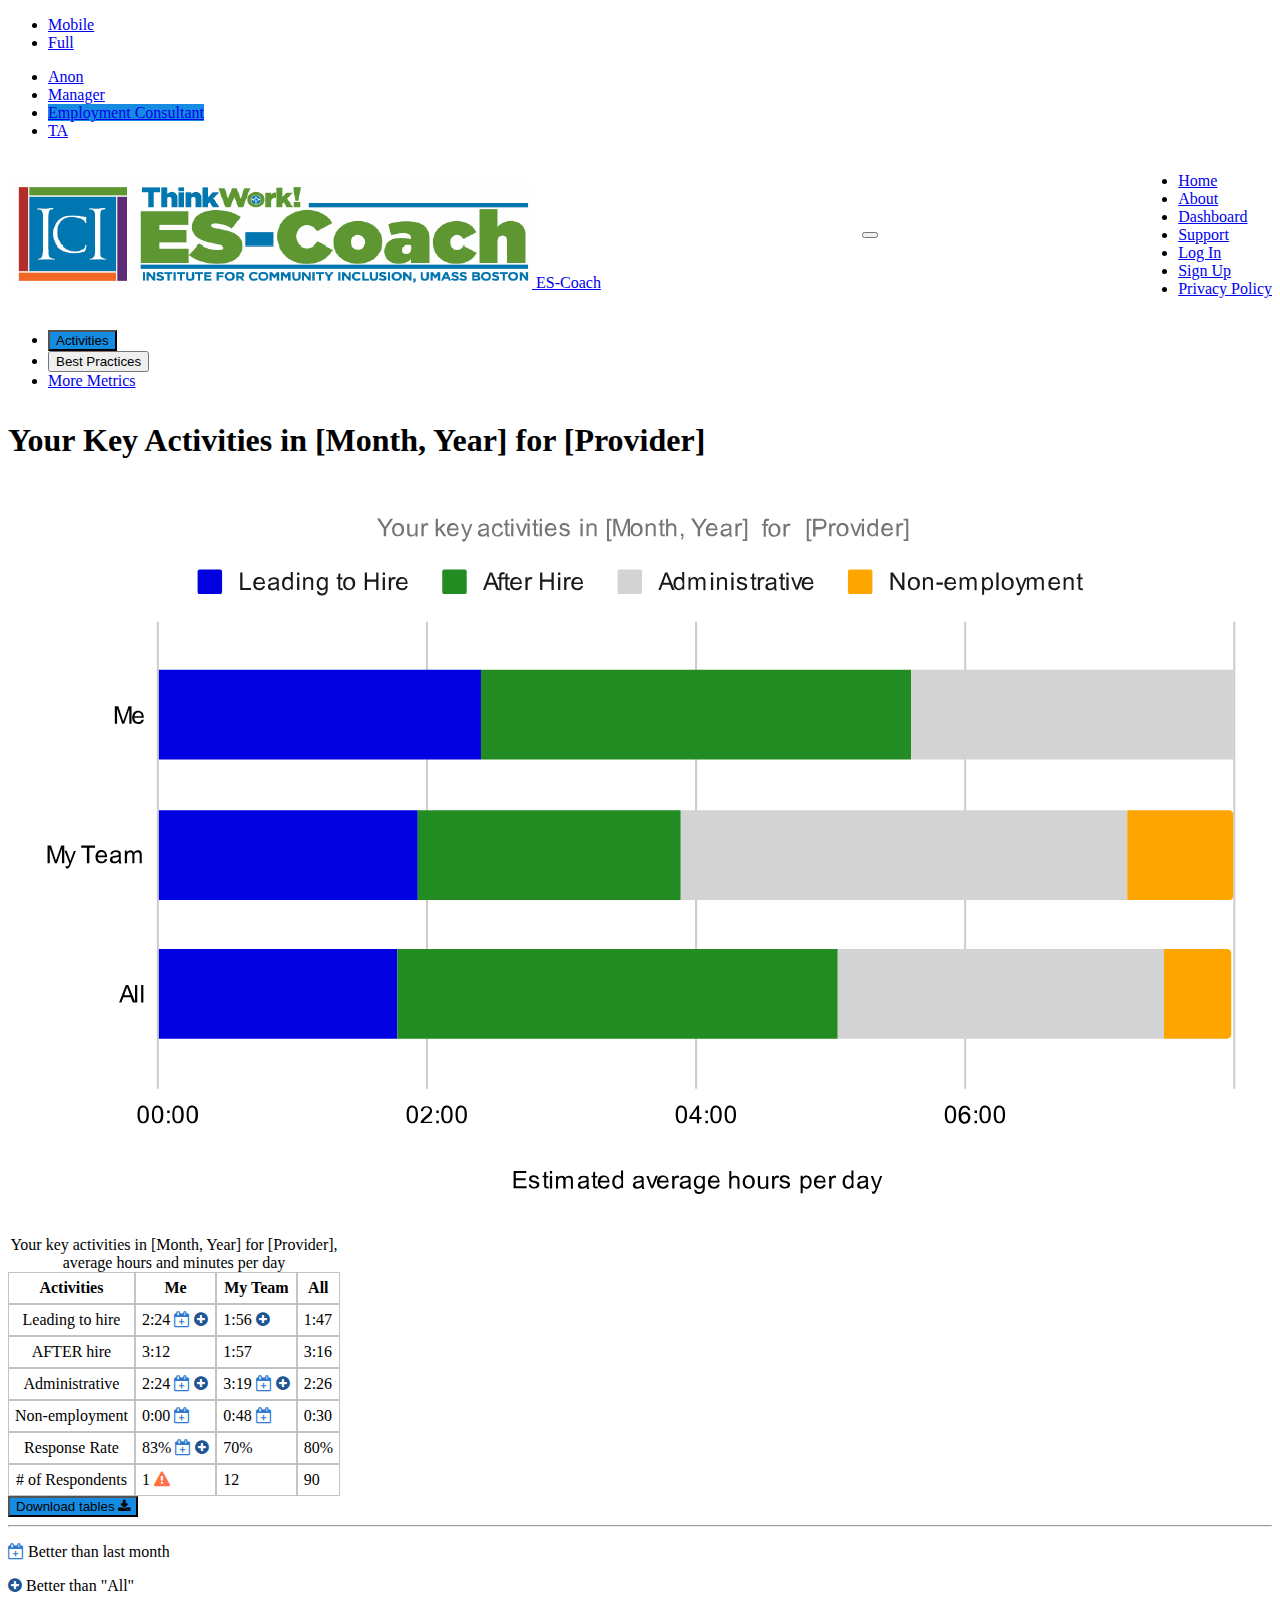
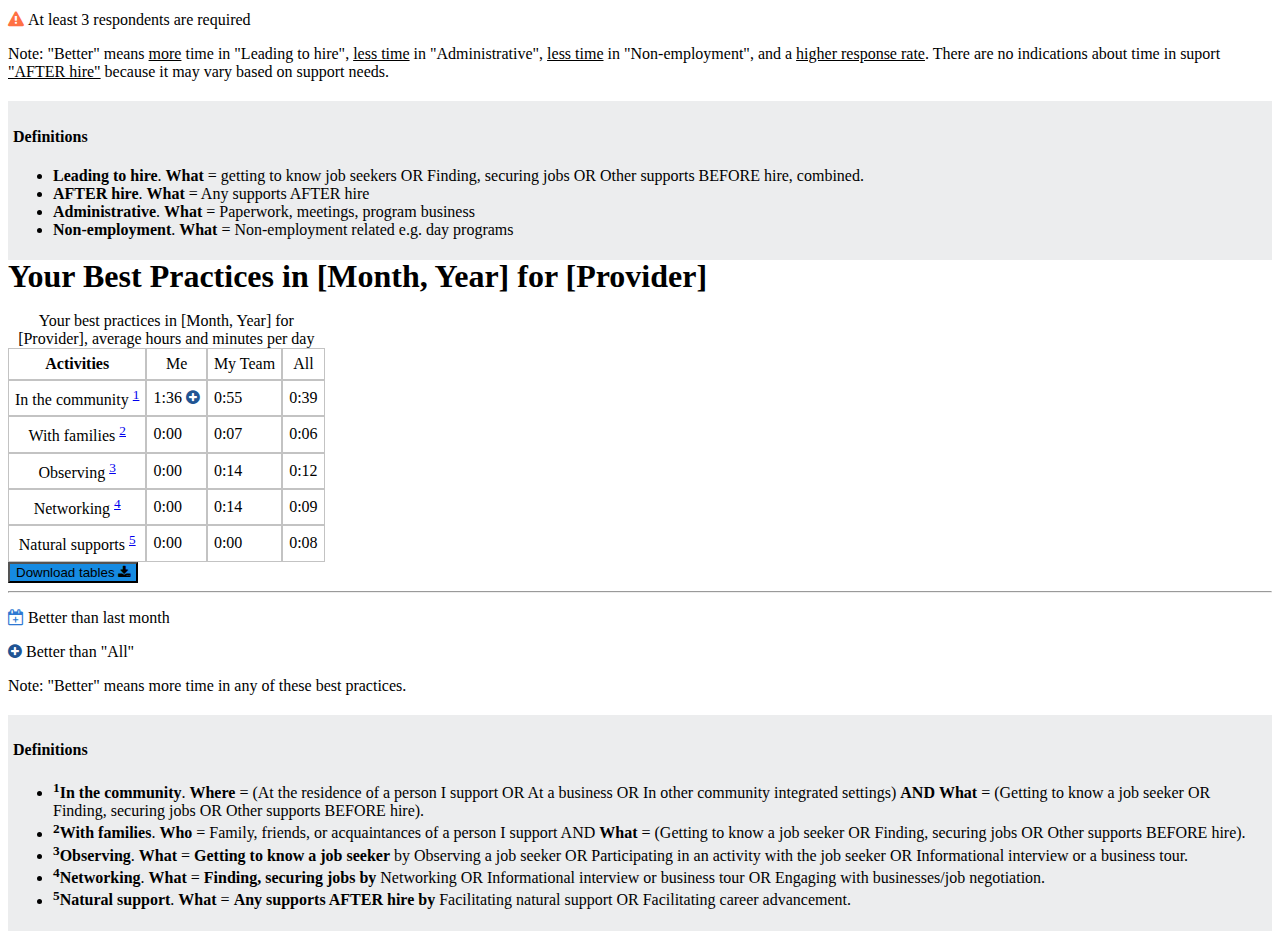
==== commit 0956a91a: "Edited "Better" language under best practices" ====
--- a/ec.html
+++ b/ec.html
@@ -1149,7 +1149,7 @@
               <p class="lh-1">
                 <span class="betterAll"></span> Better than "All"
               </p>
-             <p class="lh-1">Note: "Better" means more time in any of these best practices, or a <u>higher response rate</u>.</p>
+             <p class="lh-1">Note: "Better" means more time in any of these best practices.</p>
   <div class="defs">
               <h4>Definitions</h4>
               <ul class="list-unstyled">
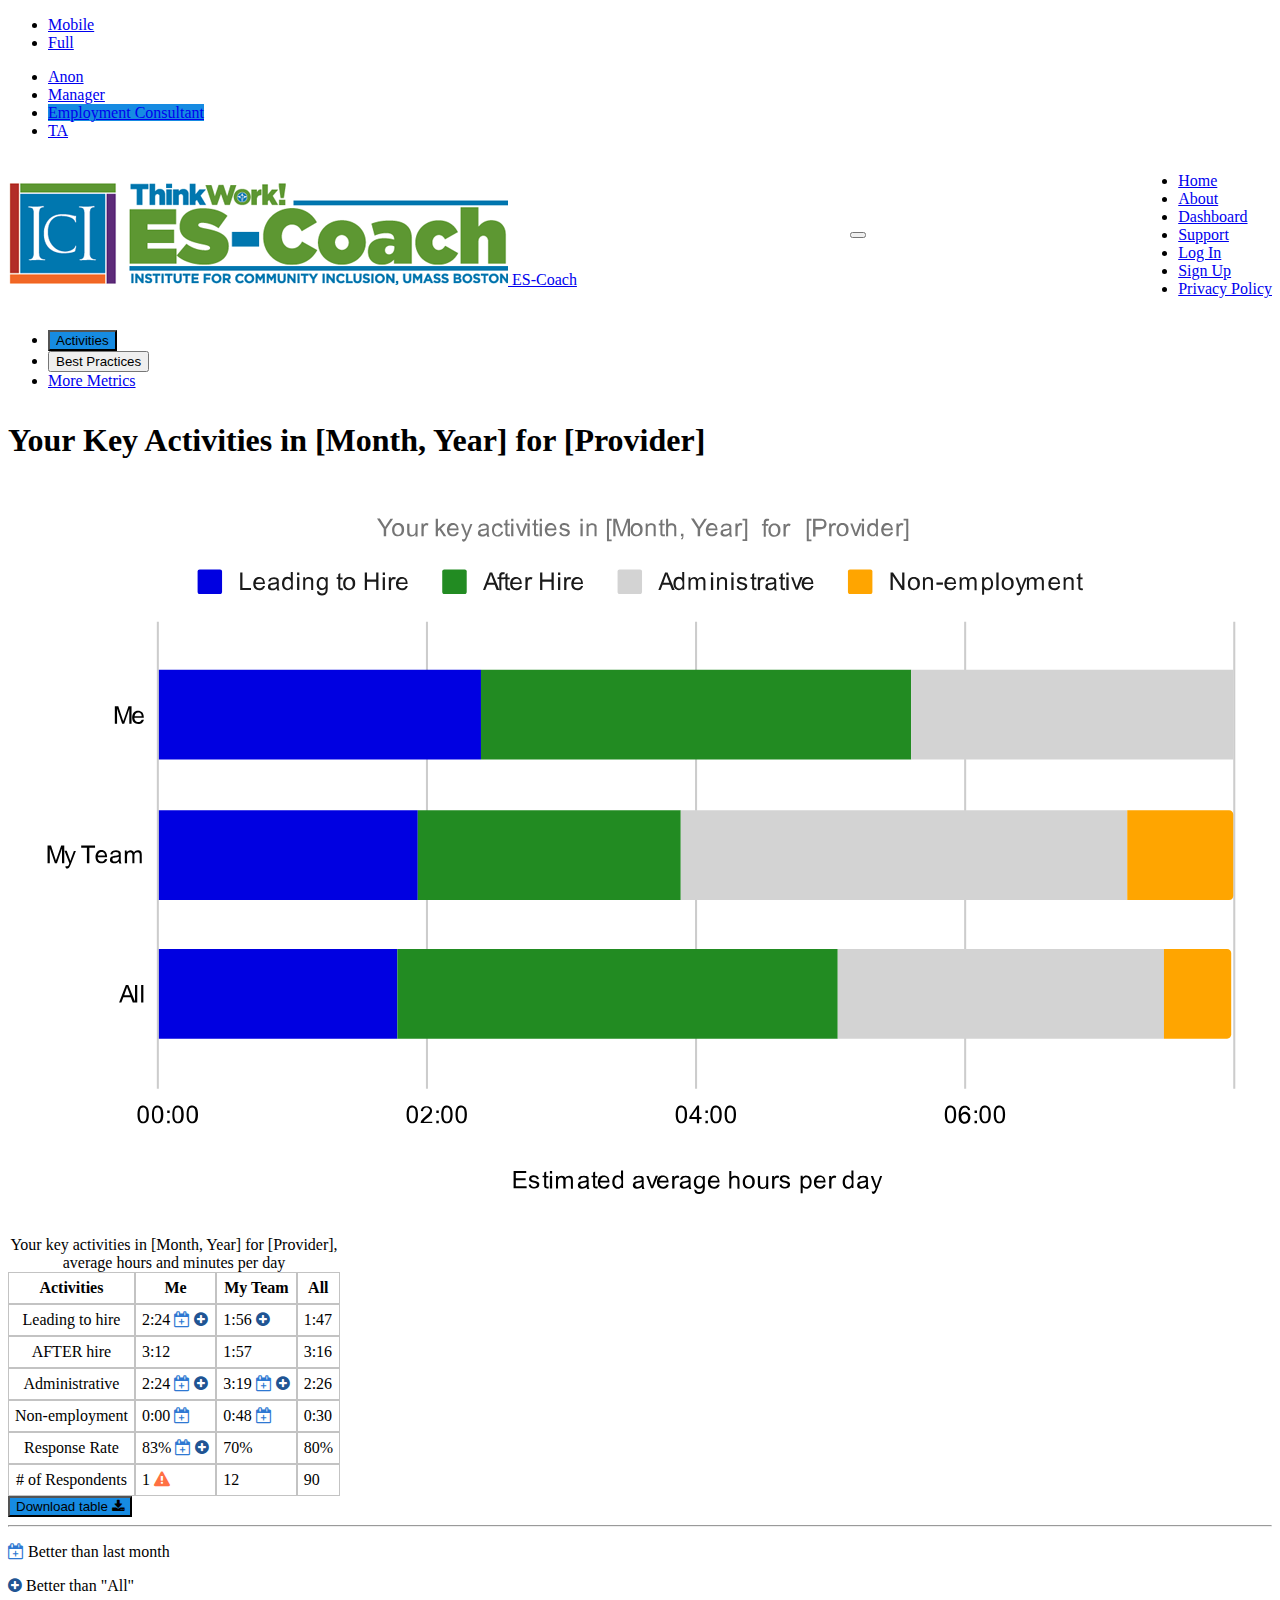
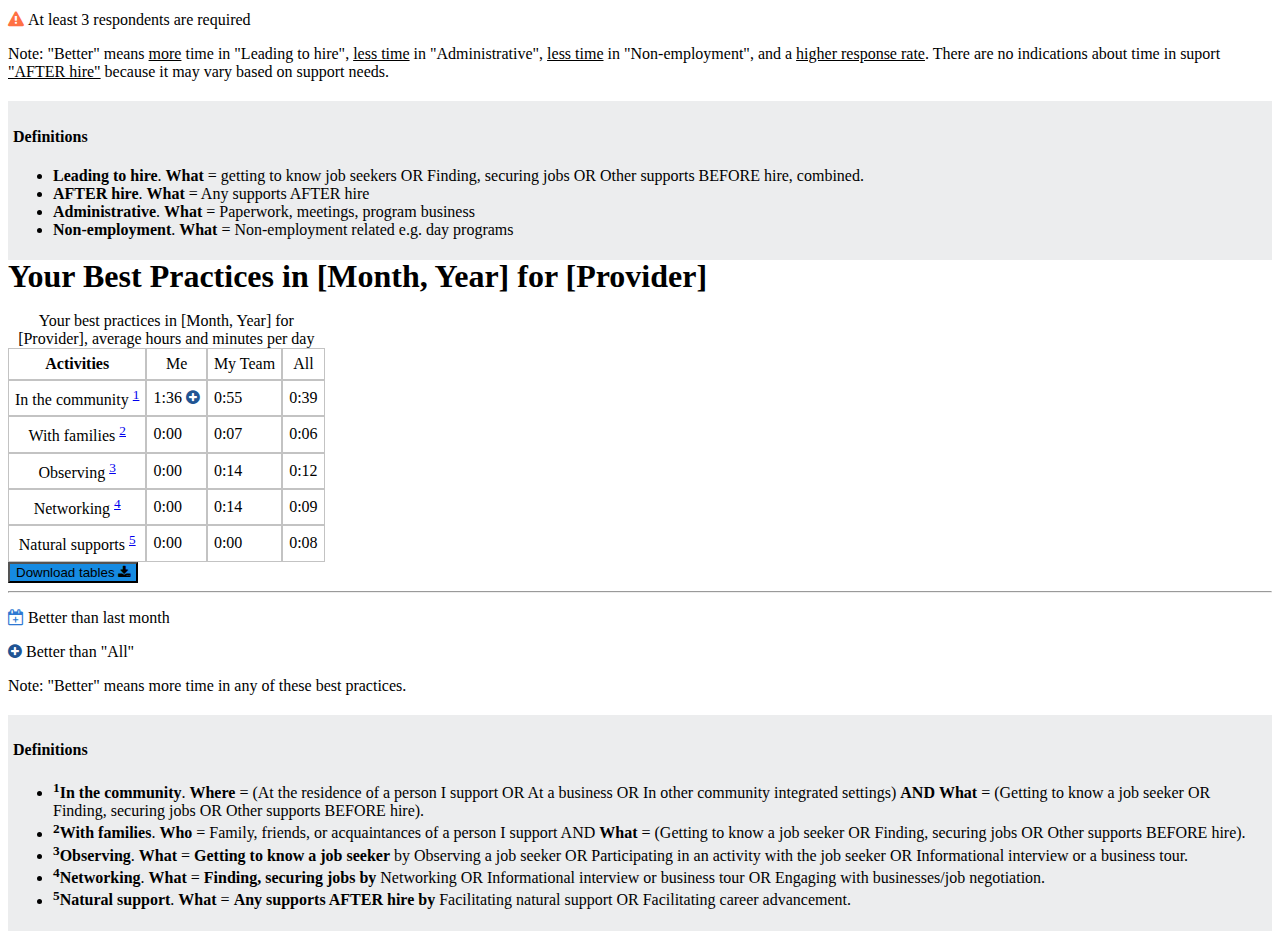
==== commit 750a4645: "made header sticky, less margin-bottom under header, copy edits" ====
--- a/ec.html
+++ b/ec.html
@@ -21,6 +21,7 @@
       referrerpolicy="no-referrer"></script>
   </head>
   <body>
+<div class="sticky-top">
     <div class="bg-white">
       <div class="container">
     
@@ -48,7 +49,7 @@
           </li>
         </ul>
       </div>
-    </div>
+
     <nav class="navbar navbar-expand-lg border-bottom border-5 mb-5" id="mainNav">
       <div class="container px-2">
         <a
@@ -96,7 +97,8 @@
         </div>
       </div>
     </nav>
-
+    </div>
+	    </div>
     <div class="container px-2">
       <div class="row">
         <div class="col-12">
@@ -1033,7 +1035,7 @@
 </div>
  <div class="clearfix">
                   <button type="button" class="btn btn-primary float-end">
-                    Download tables
+                    Download table
                     <i class="fa fa-download text-white" aria-hidden="true"></i>
                   </button>
                 </div>
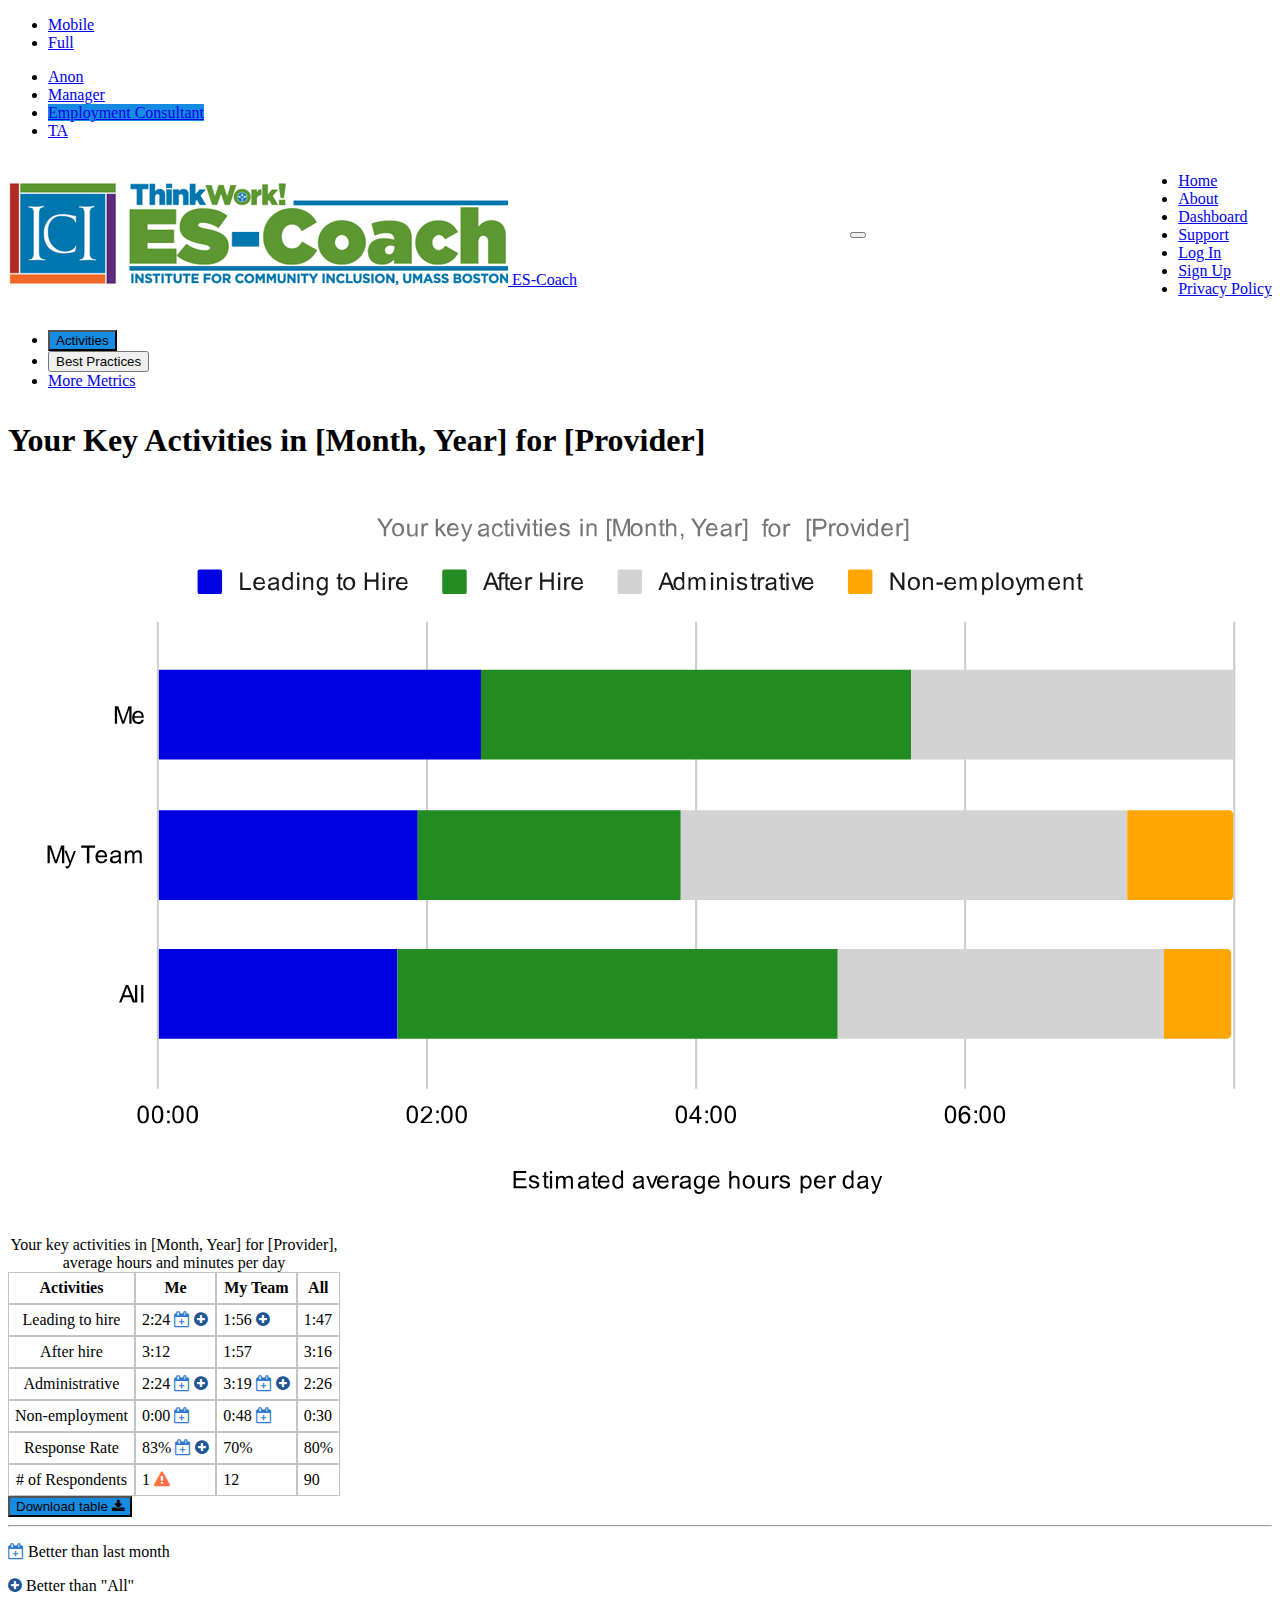
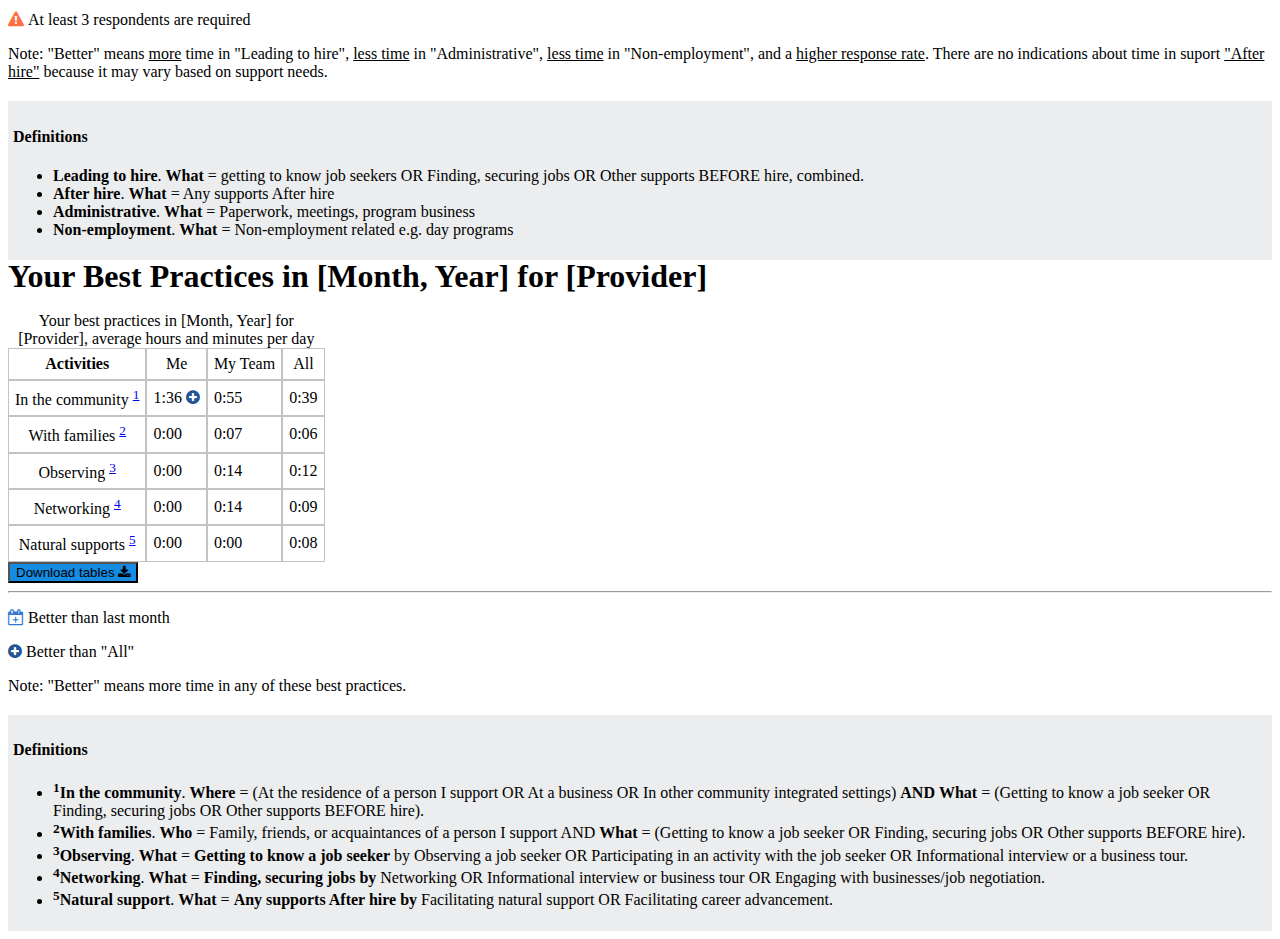
==== commit 69cee4b4: "copy edits" ====
--- a/ec.html
+++ b/ec.html
@@ -938,7 +938,7 @@
                       <td class=" ">1:47</td>
                     </tr>
                     <tr>
-                      <th scope="col">AFTER hire</th>
+                      <th scope="col">After hire</th>
                       <td>
                         3:12
                       </td>
@@ -1049,7 +1049,7 @@
                <p class="lh-1">
                   <span class="alertIcon"></span> At least 3 respondents are required</p>
                 <p class="lh-1">
-                  Note: "Better" means <u>more</u> time in "Leading to hire", <u>less time</u> in "Administrative", <u>less time</u>  in "Non-employment", and a <u>higher response rate</u>. There are no indications about time in suport <u>"AFTER hire"</u> because it may vary based on support needs.
+                  Note: "Better" means <u>more</u> time in "Leading to hire", <u>less time</u> in "Administrative", <u>less time</u>  in "Non-employment", and a <u>higher response rate</u>. There are no indications about time in suport <u>"After hire"</u> because it may vary based on support needs.
                 </p>
            
                 <div class="defs">
@@ -1058,7 +1058,7 @@
                   <li>
                     <strong> Leading to hire</strong>. <strong>What</strong> = getting to know job seekers OR Finding, securing jobs OR Other supports BEFORE hire, combined.</li>
                   <li>
-                    <strong> AFTER hire</strong>. <strong>What</strong> = Any supports AFTER hire</li>
+                    <strong> After hire</strong>. <strong>What</strong> = Any supports After hire</li>
                   <li>
                     <strong> Administrative</strong>. <strong>What</strong> = Paperwork, meetings, program business</li>
                   <li>
@@ -1187,7 +1187,7 @@
                 <li class="footnote">
                   <strong><sup id="fn5">5</sup></strong
                   ><strong>Natural support</strong>. <strong>What</strong> =
-                  <strong>Any supports AFTER hire by </strong>Facilitating
+                  <strong>Any supports After hire by </strong>Facilitating
                   natural support OR Facilitating career advancement.
                 </li>
               </ul>
